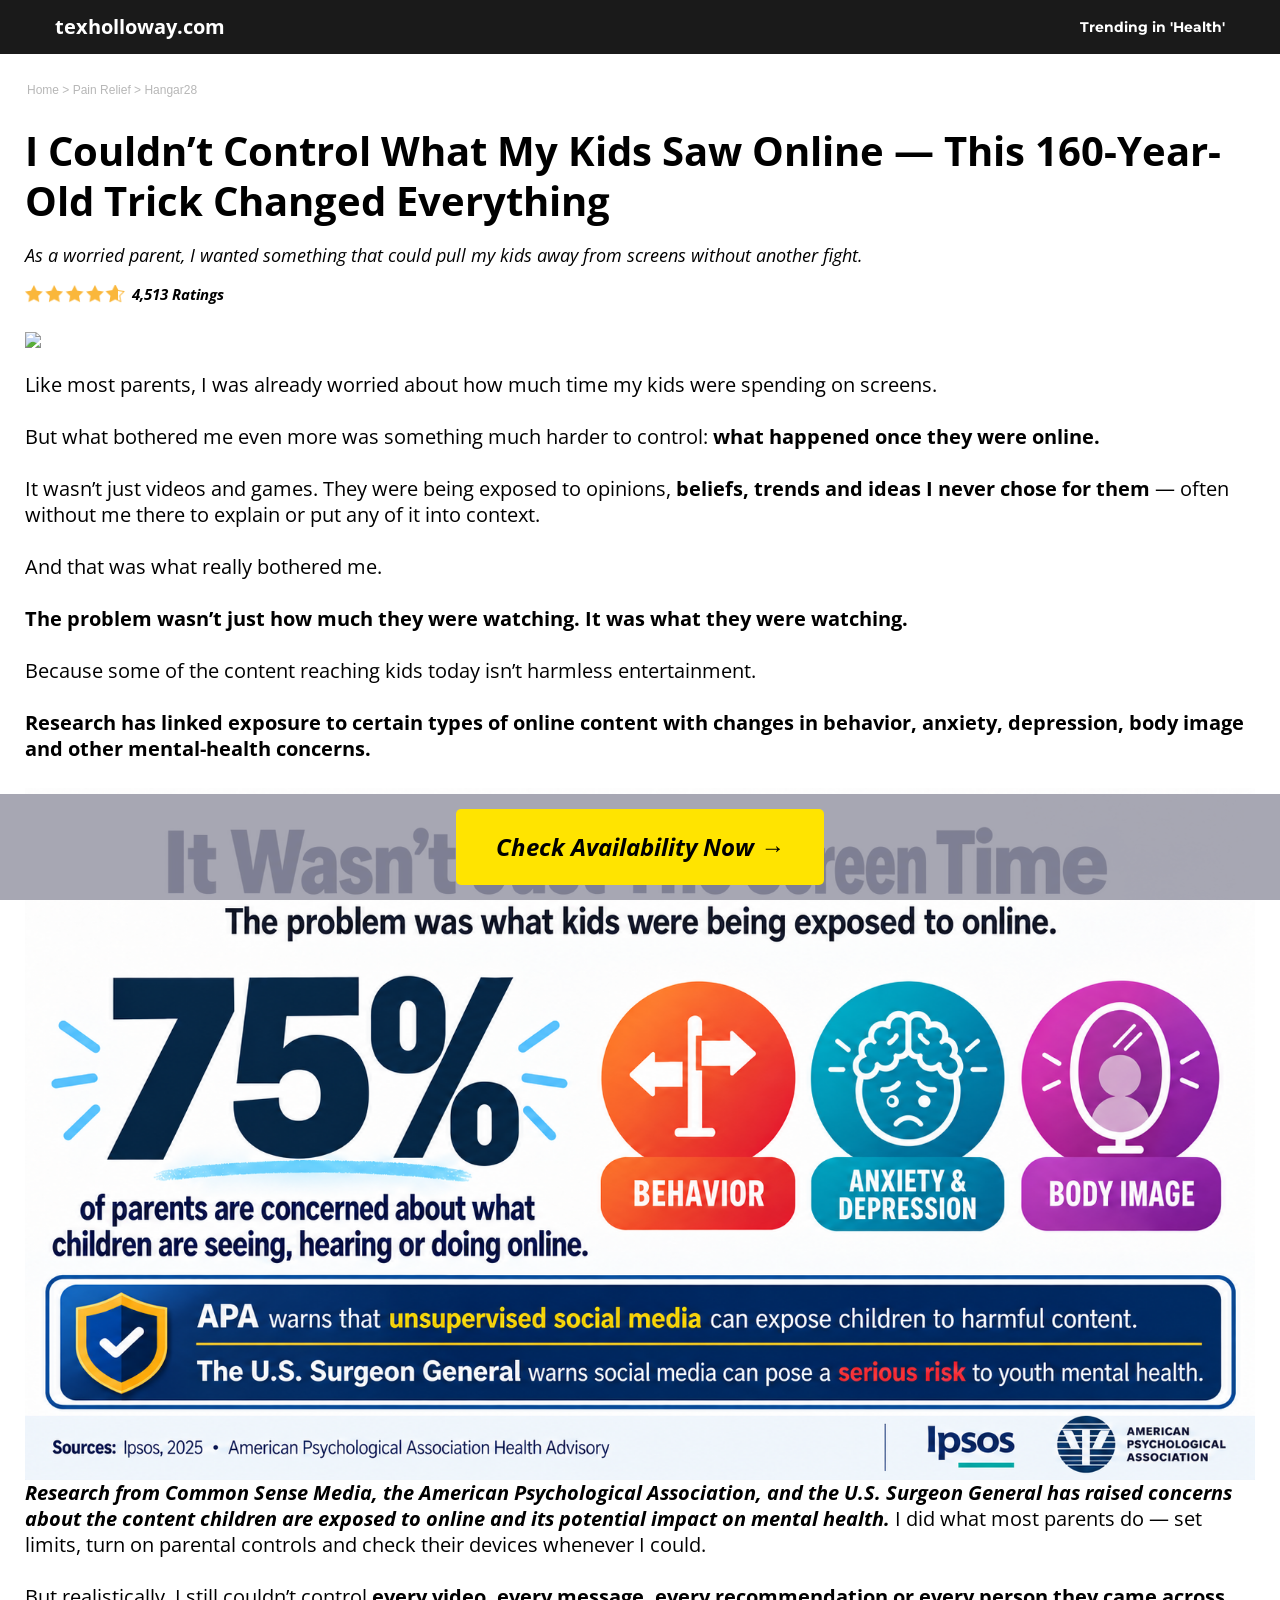
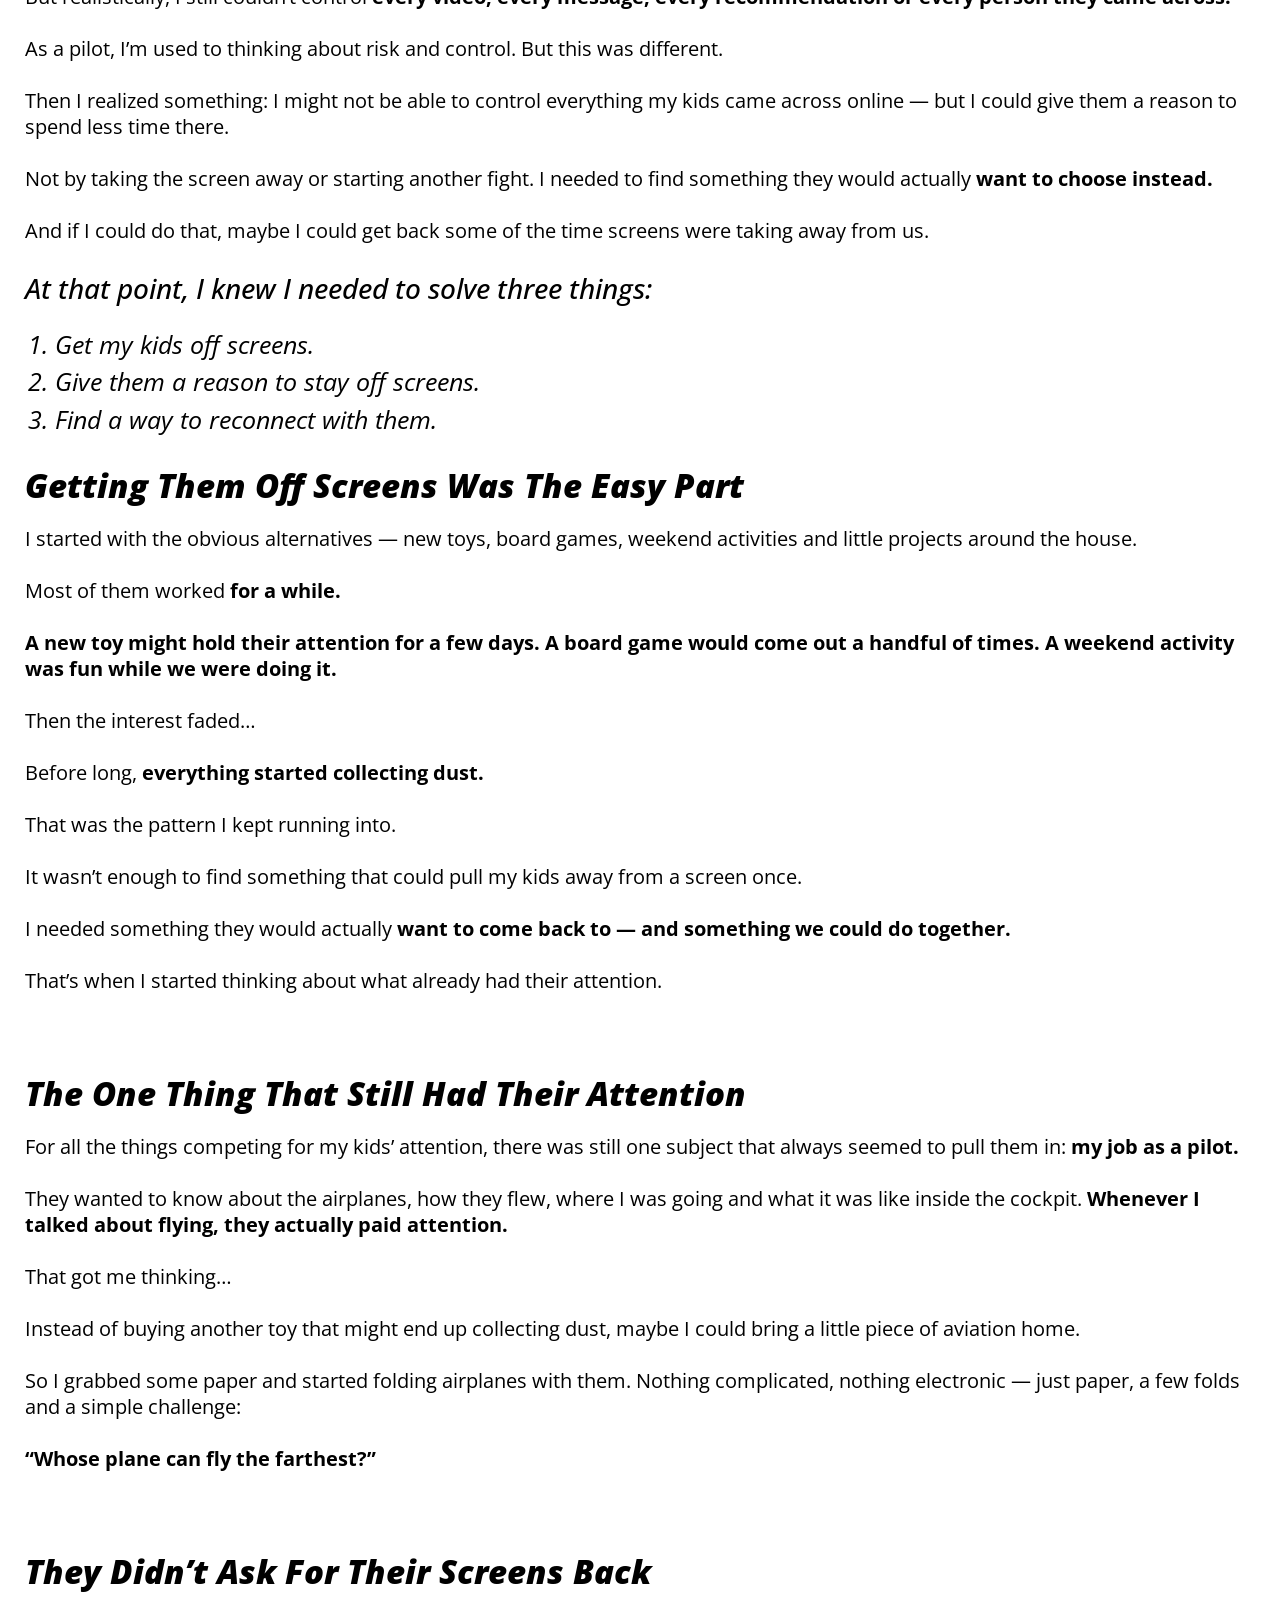
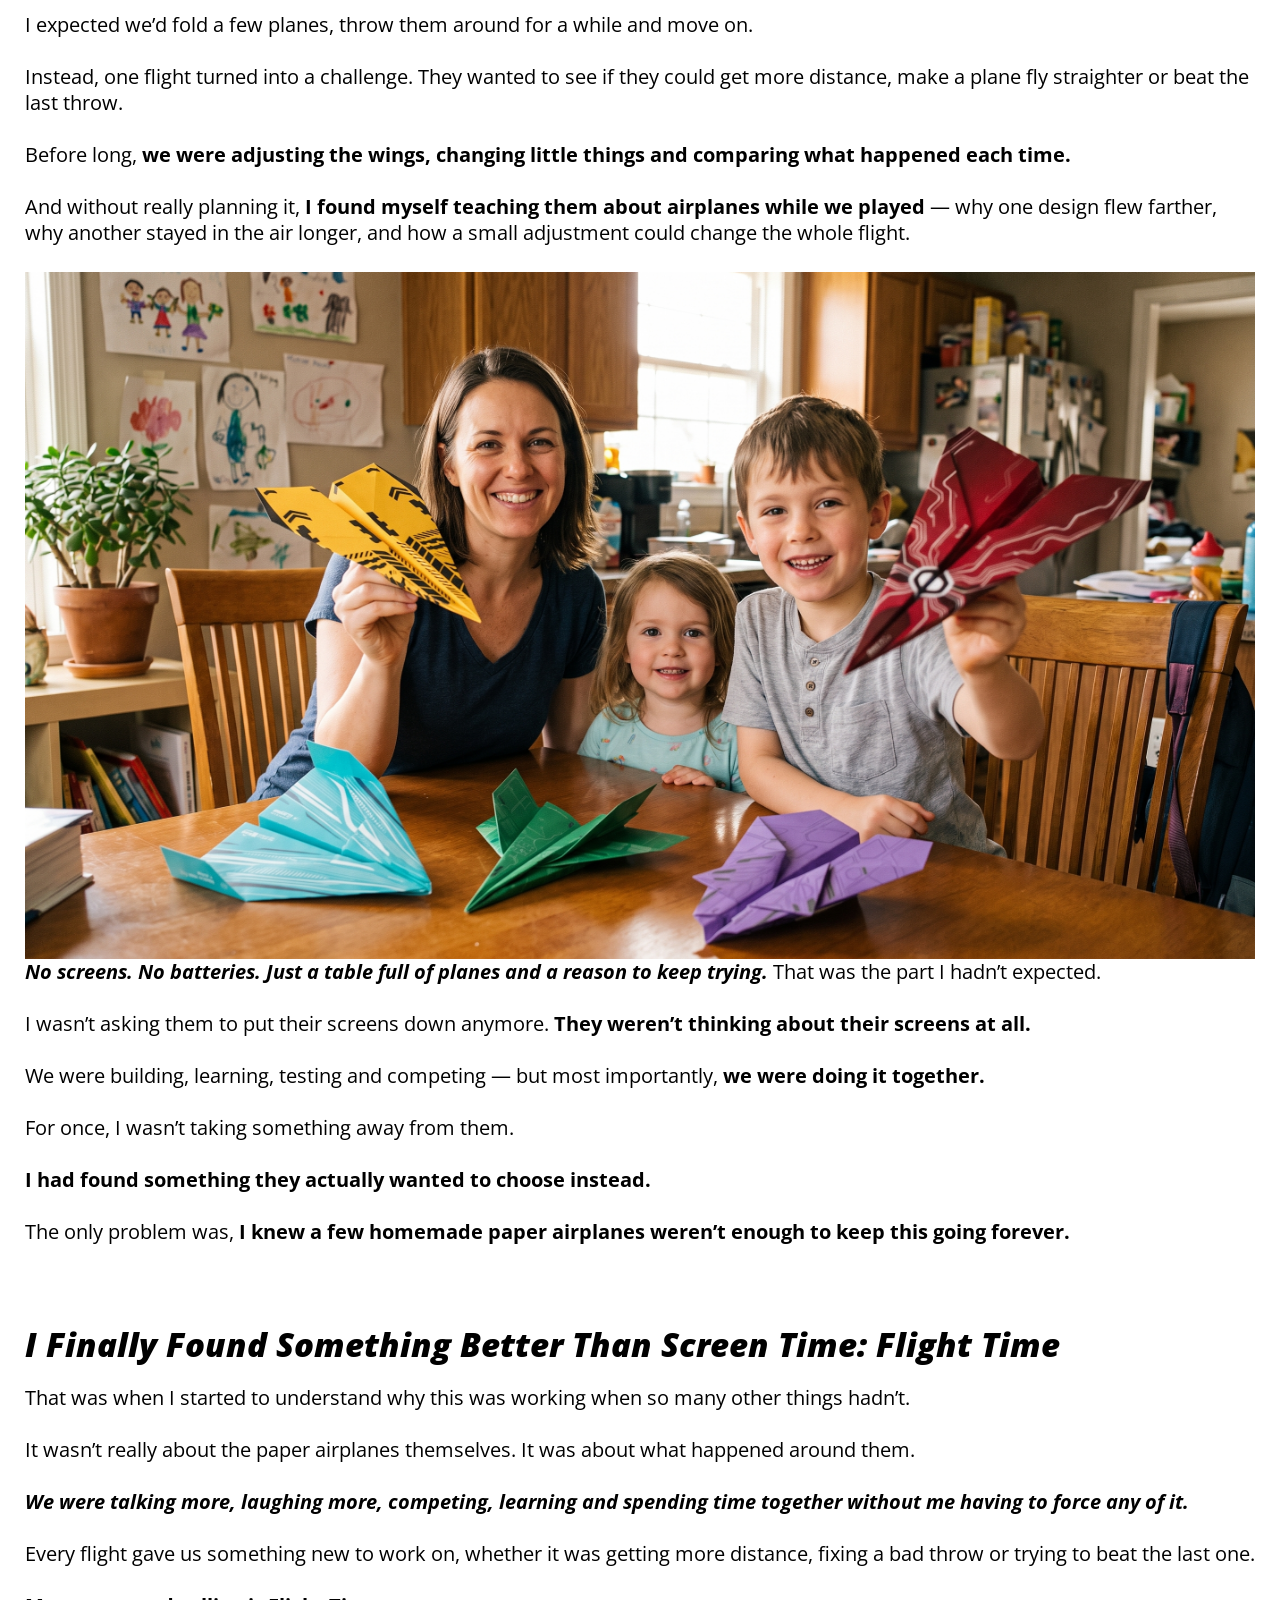
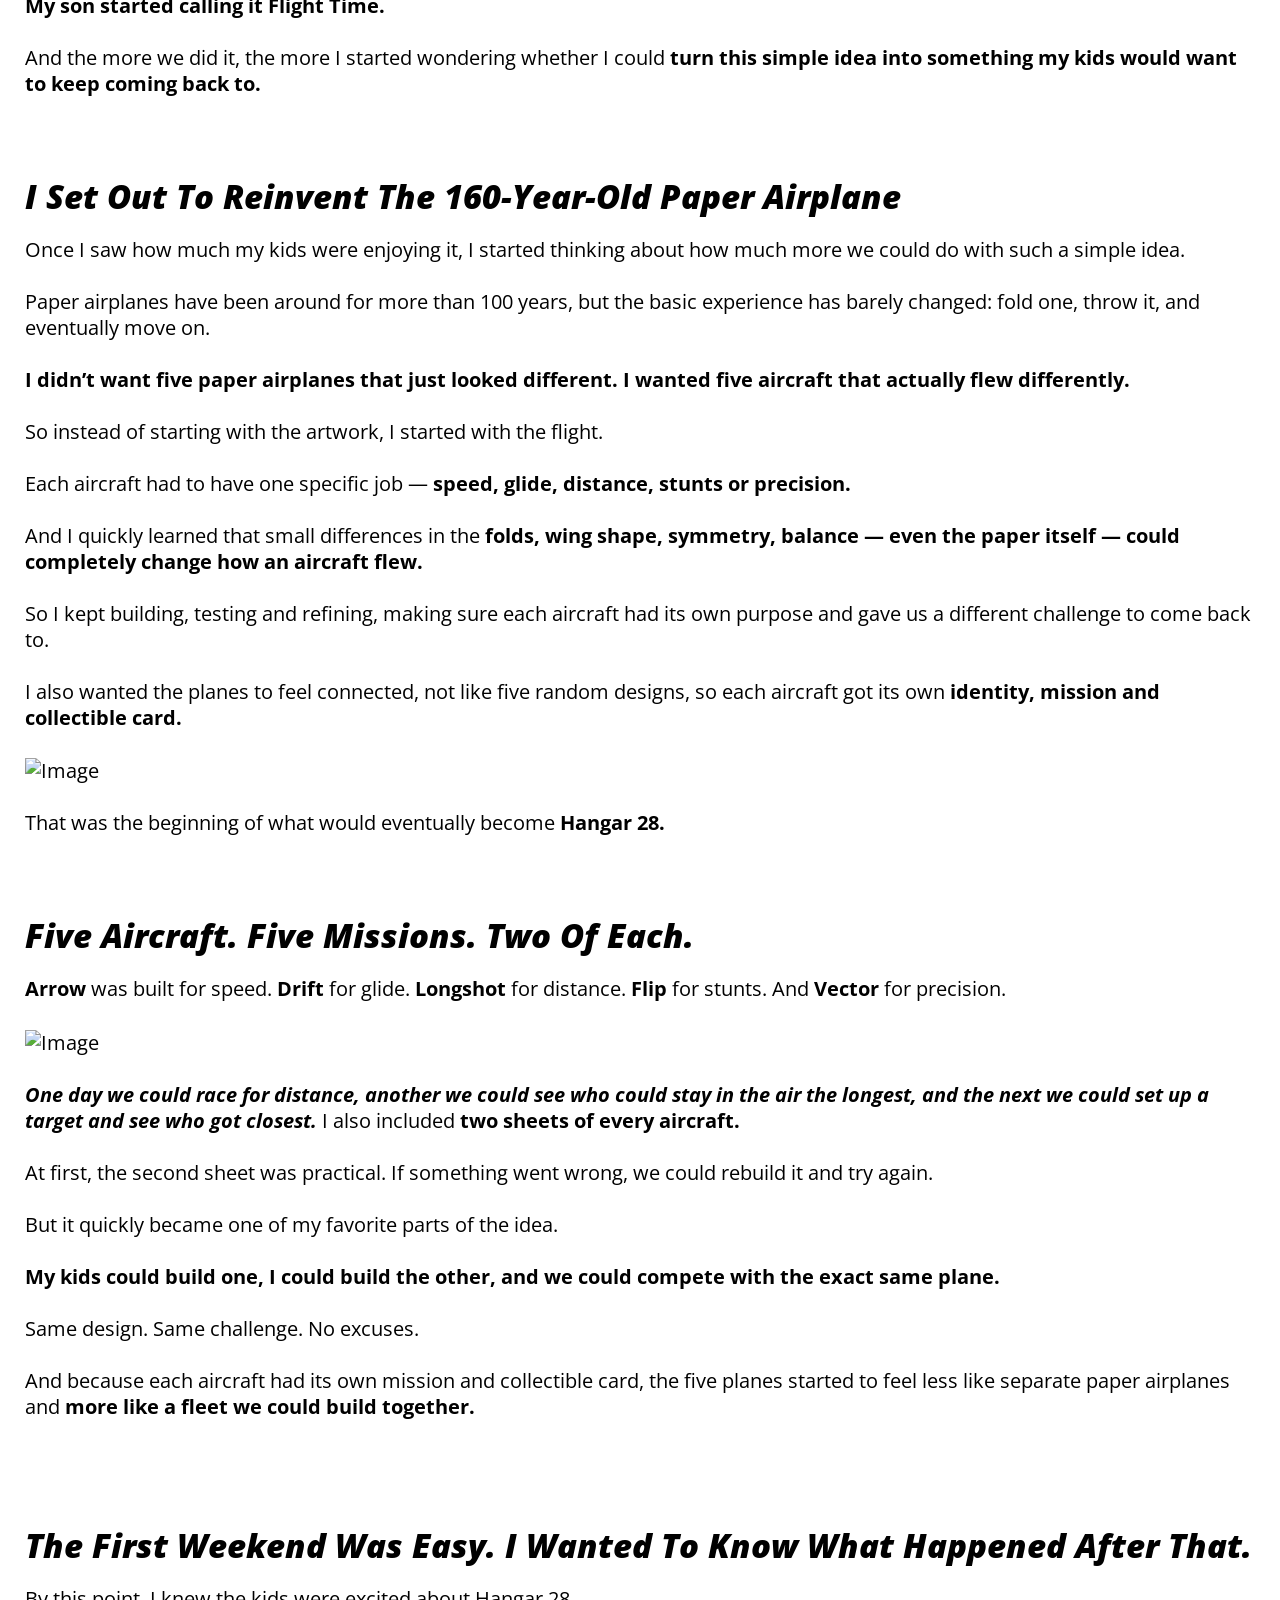
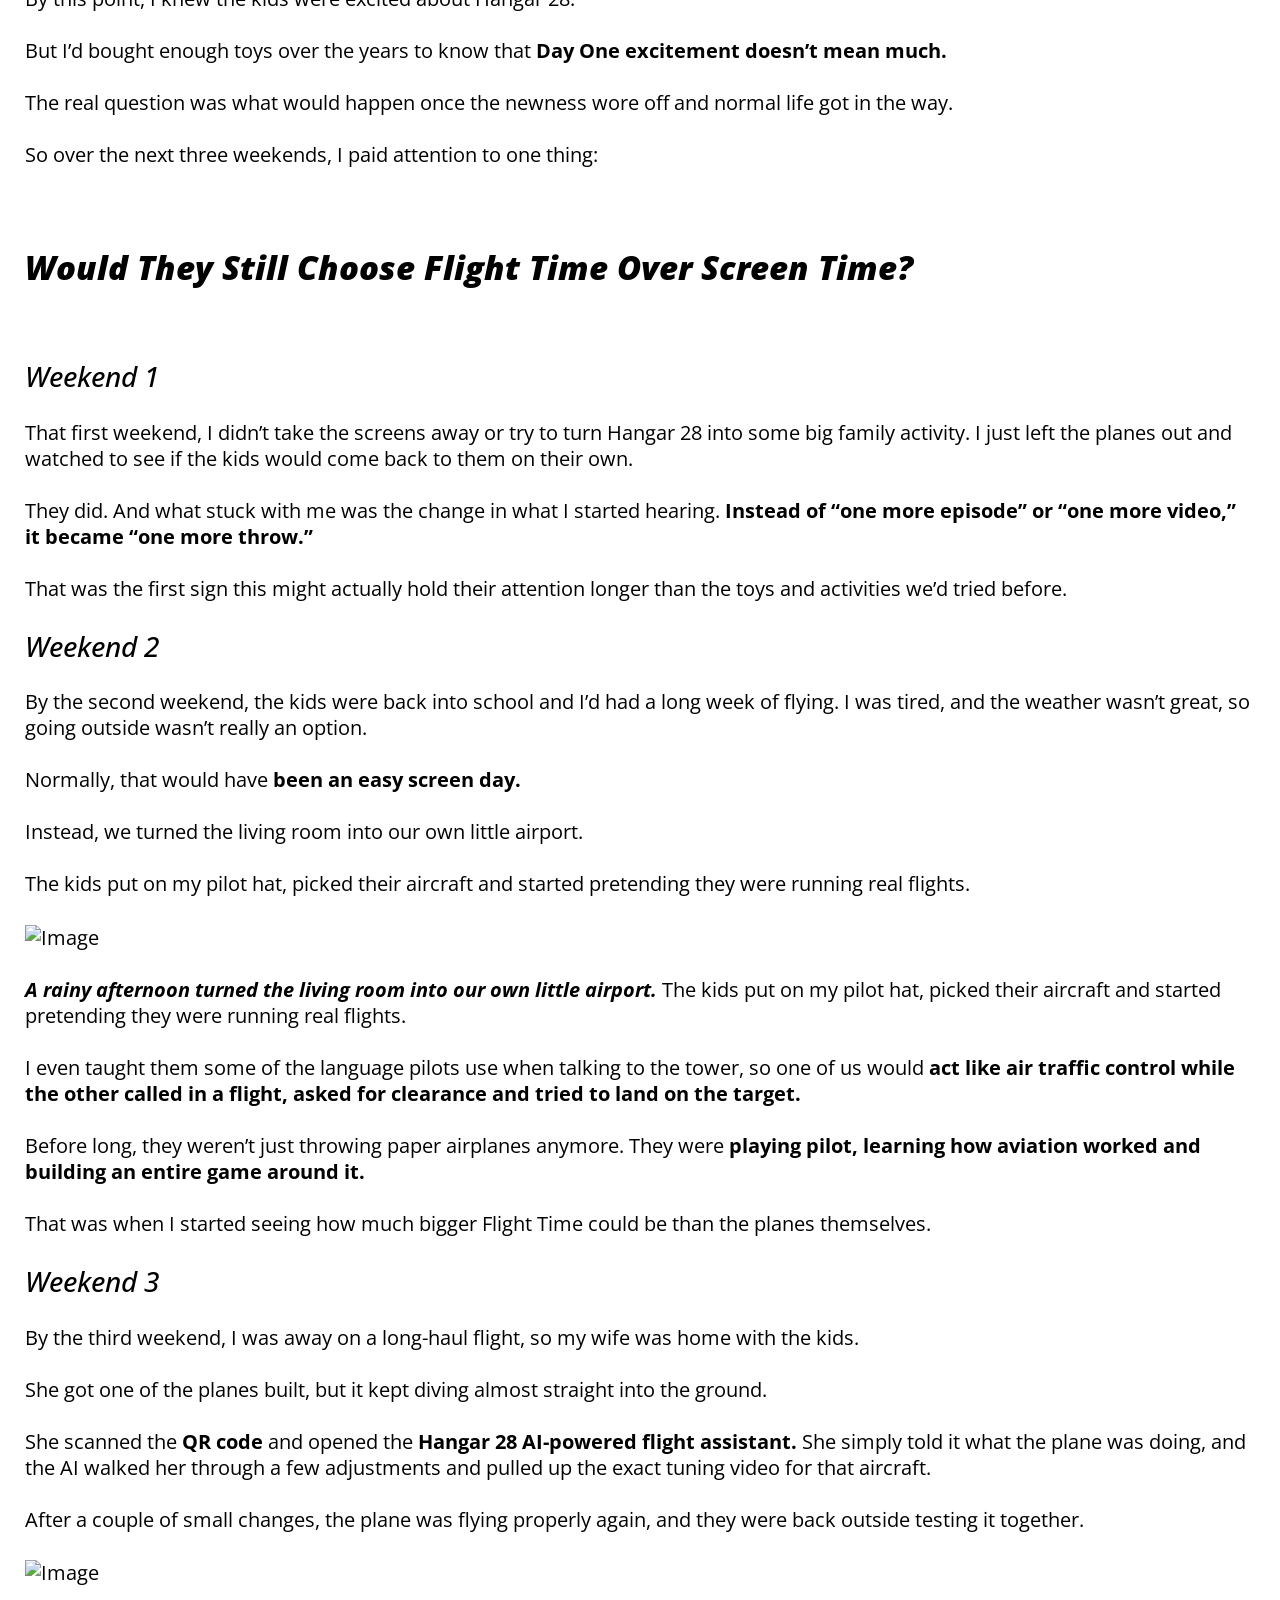
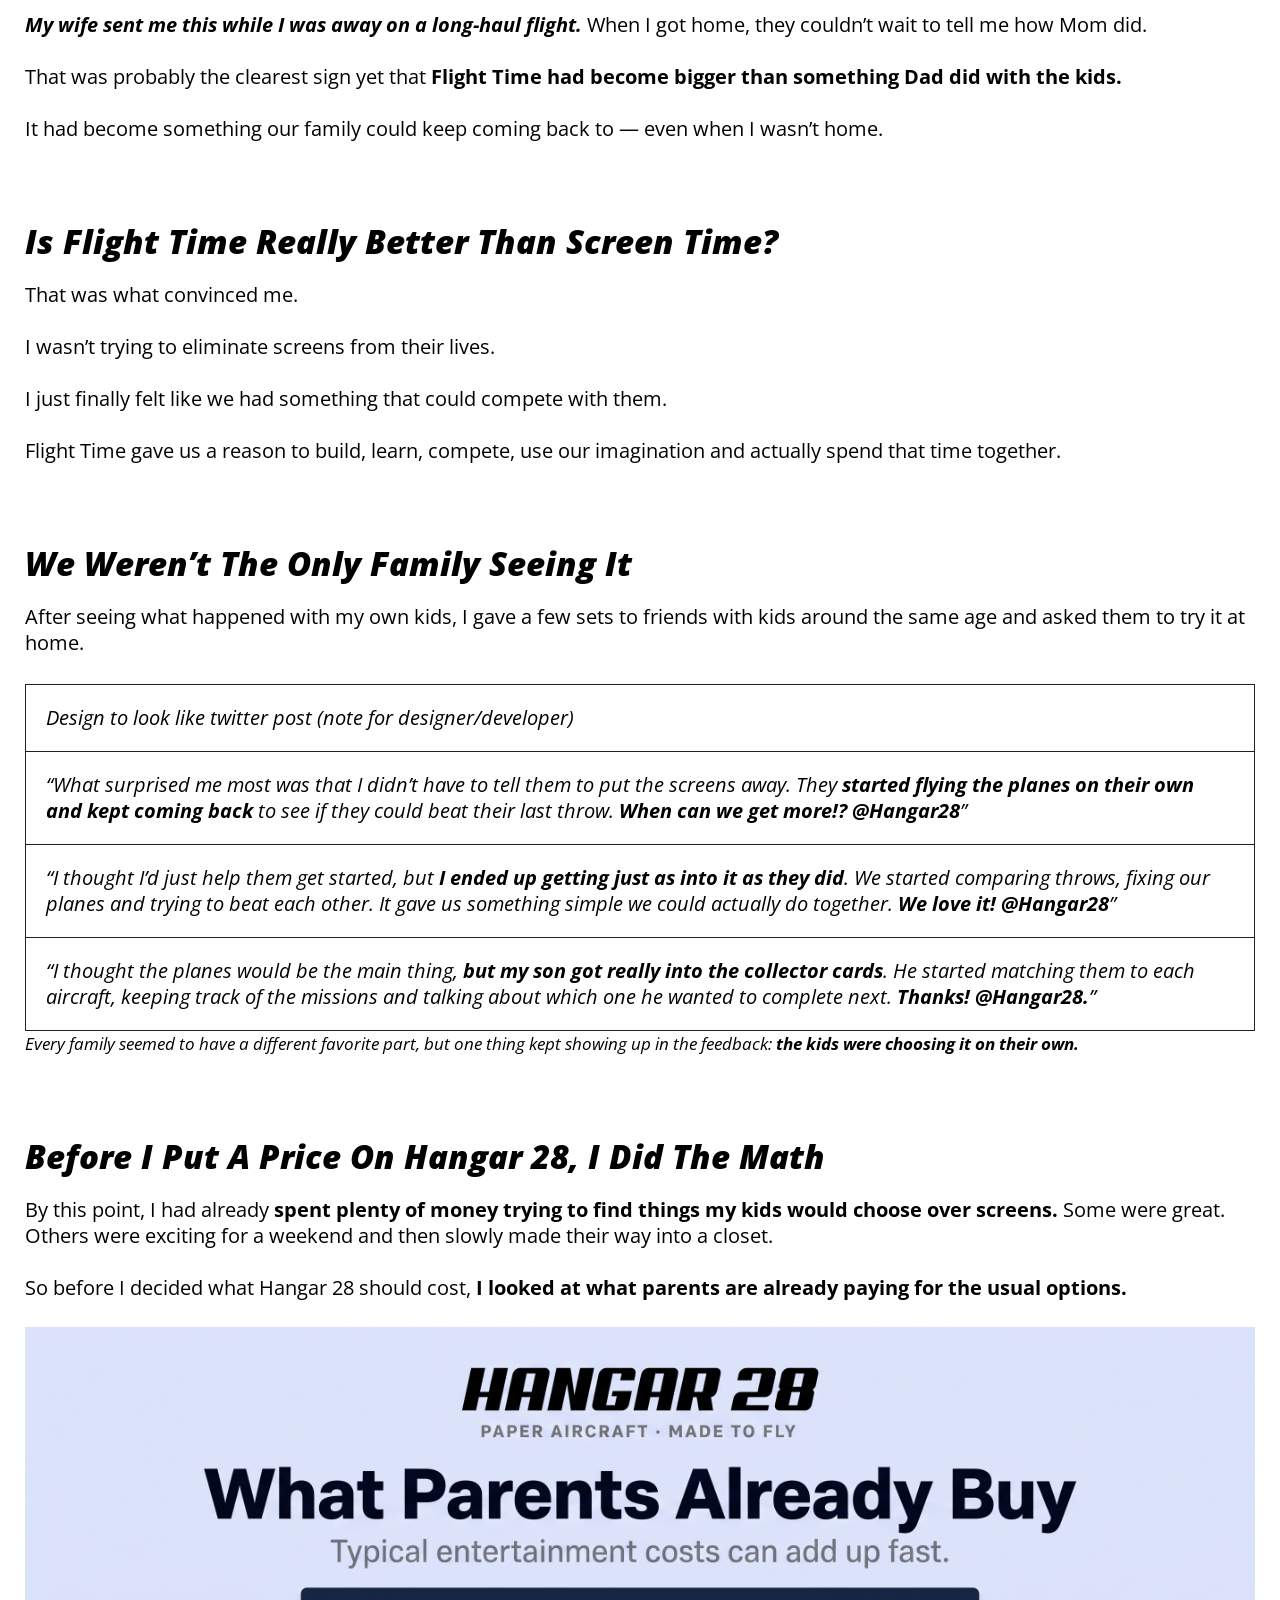
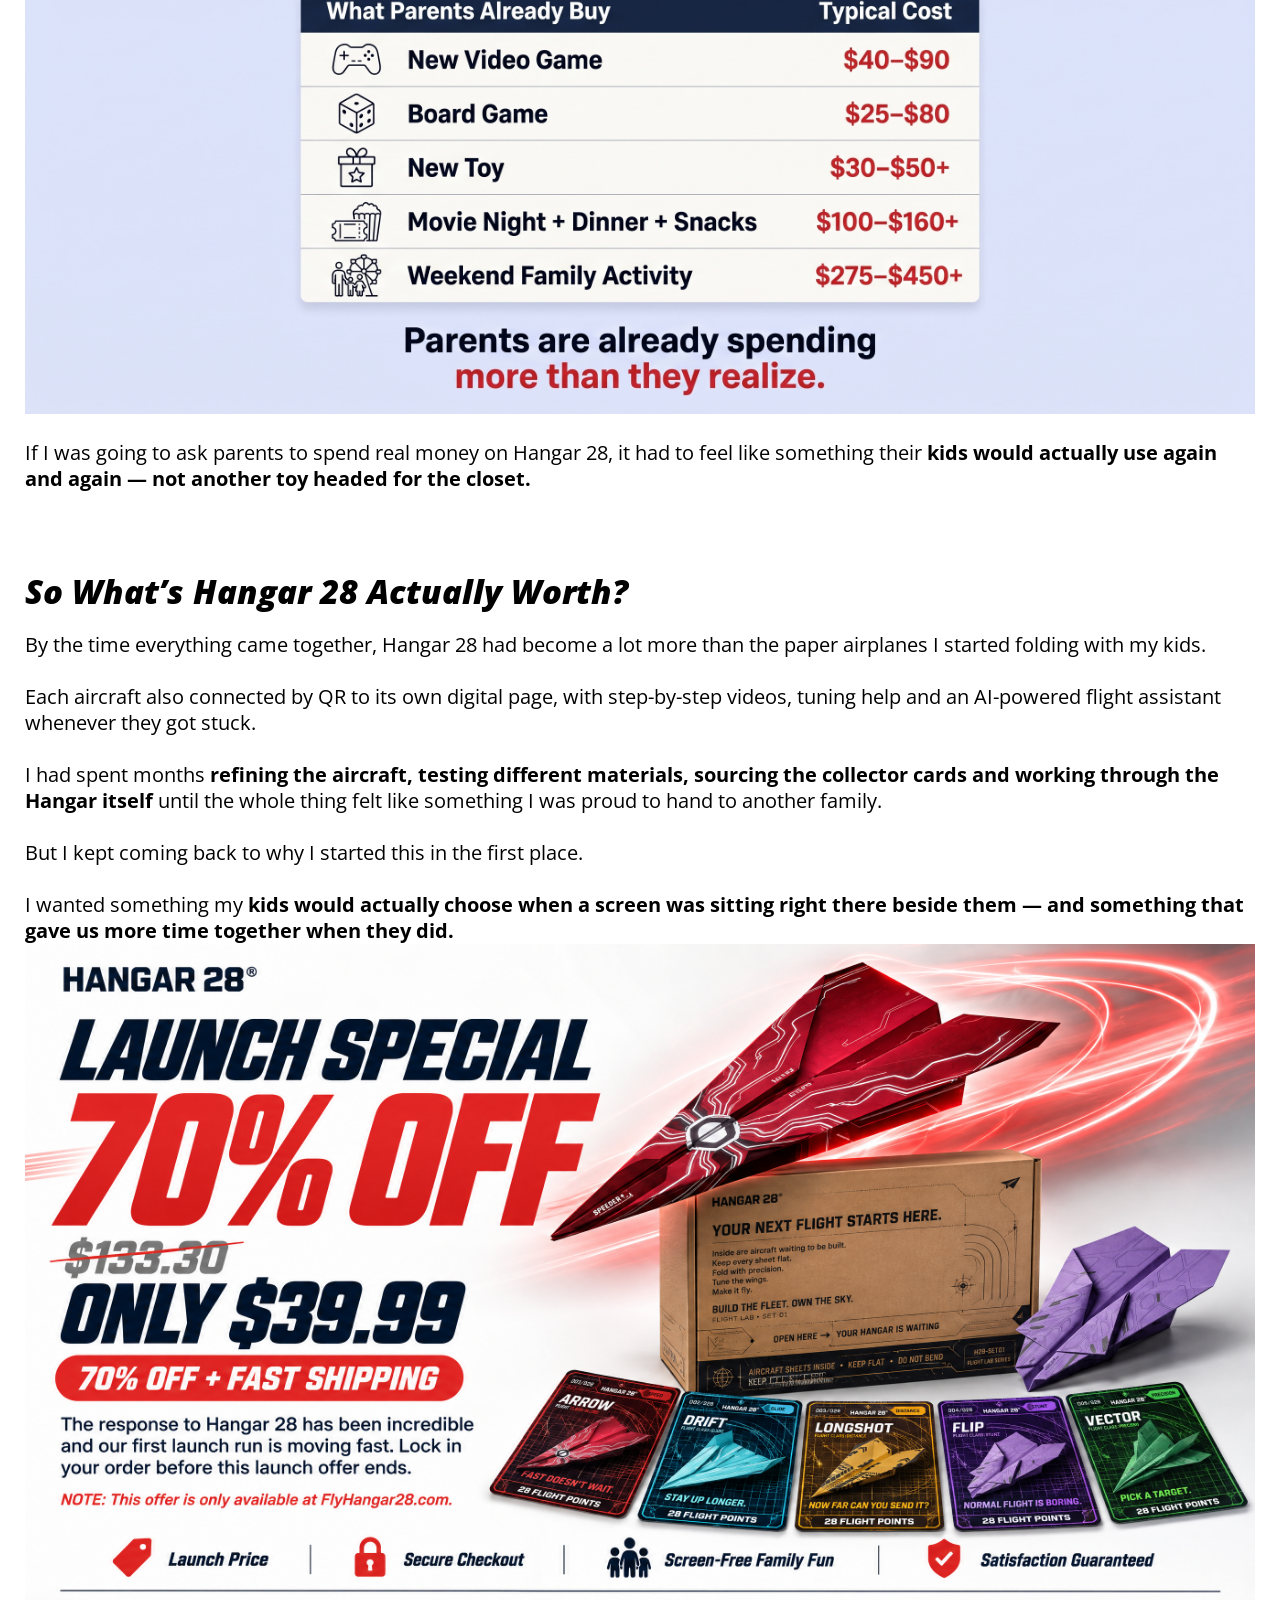
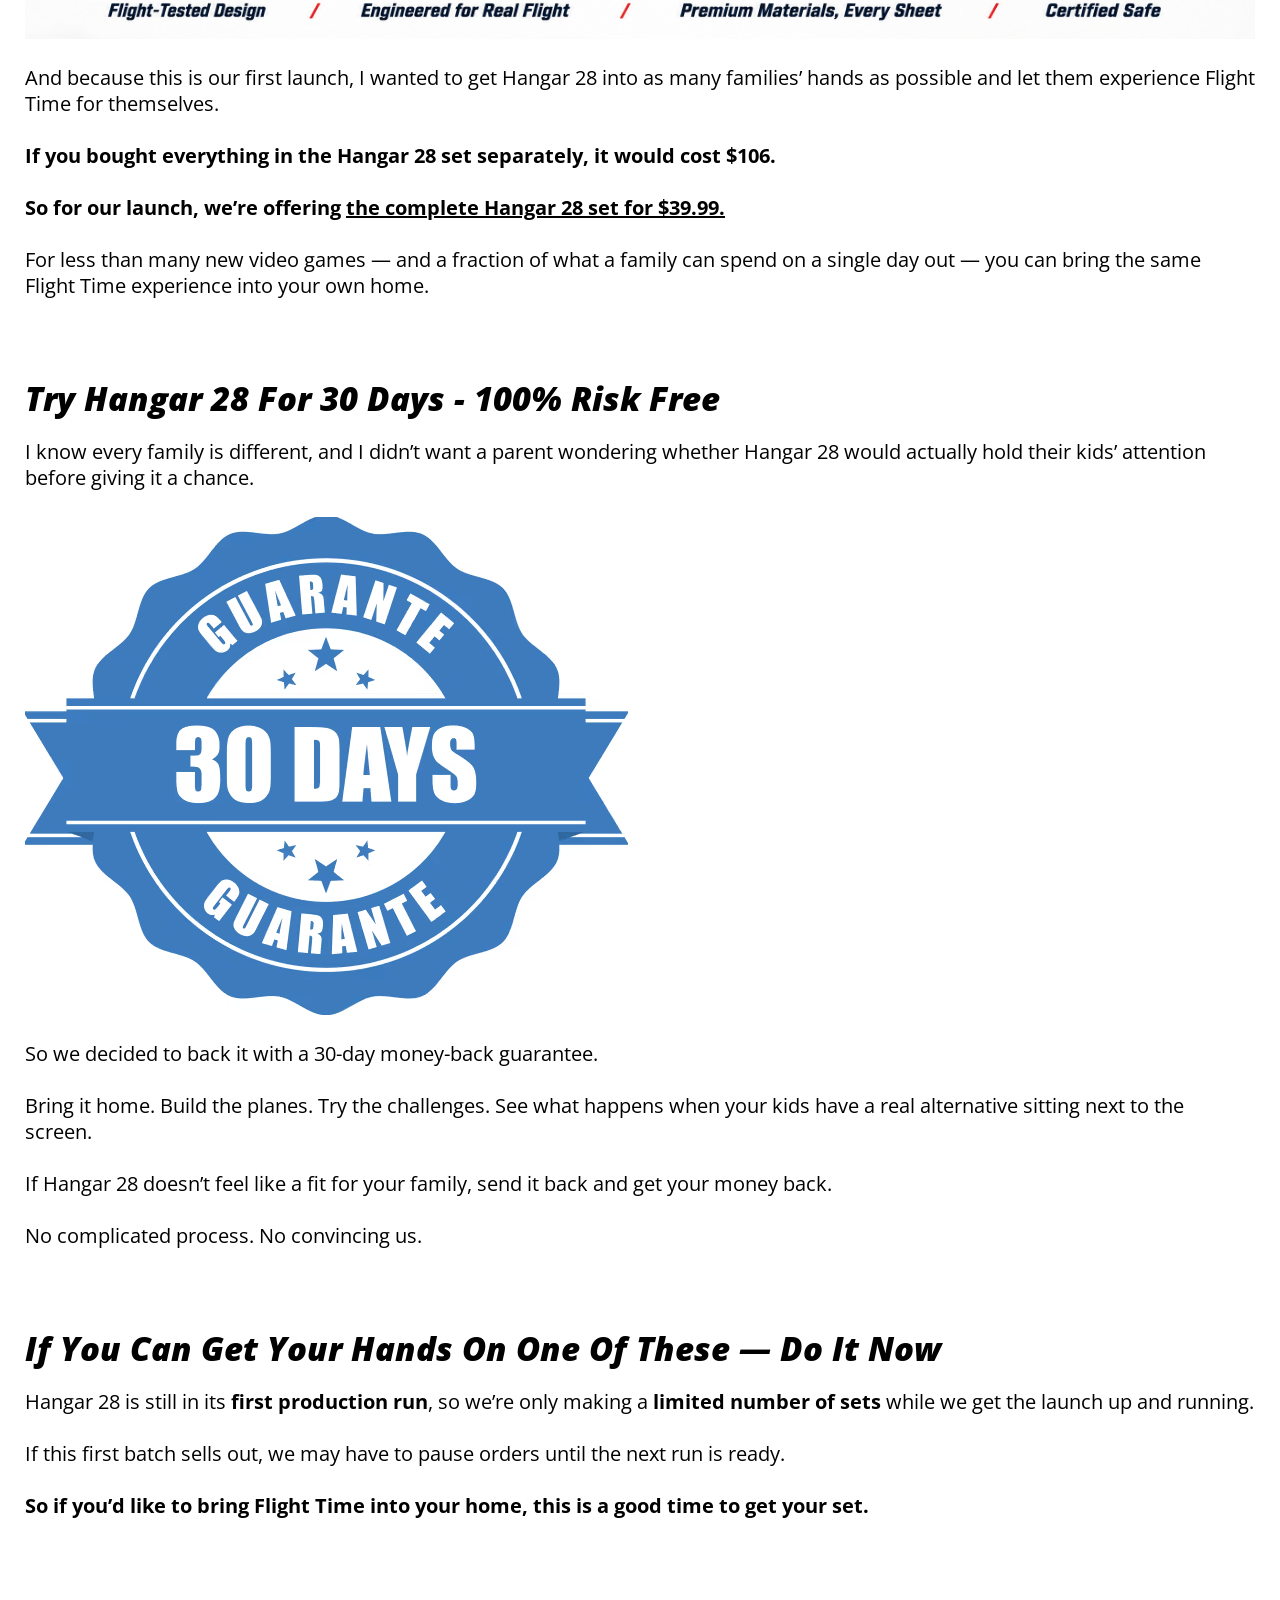
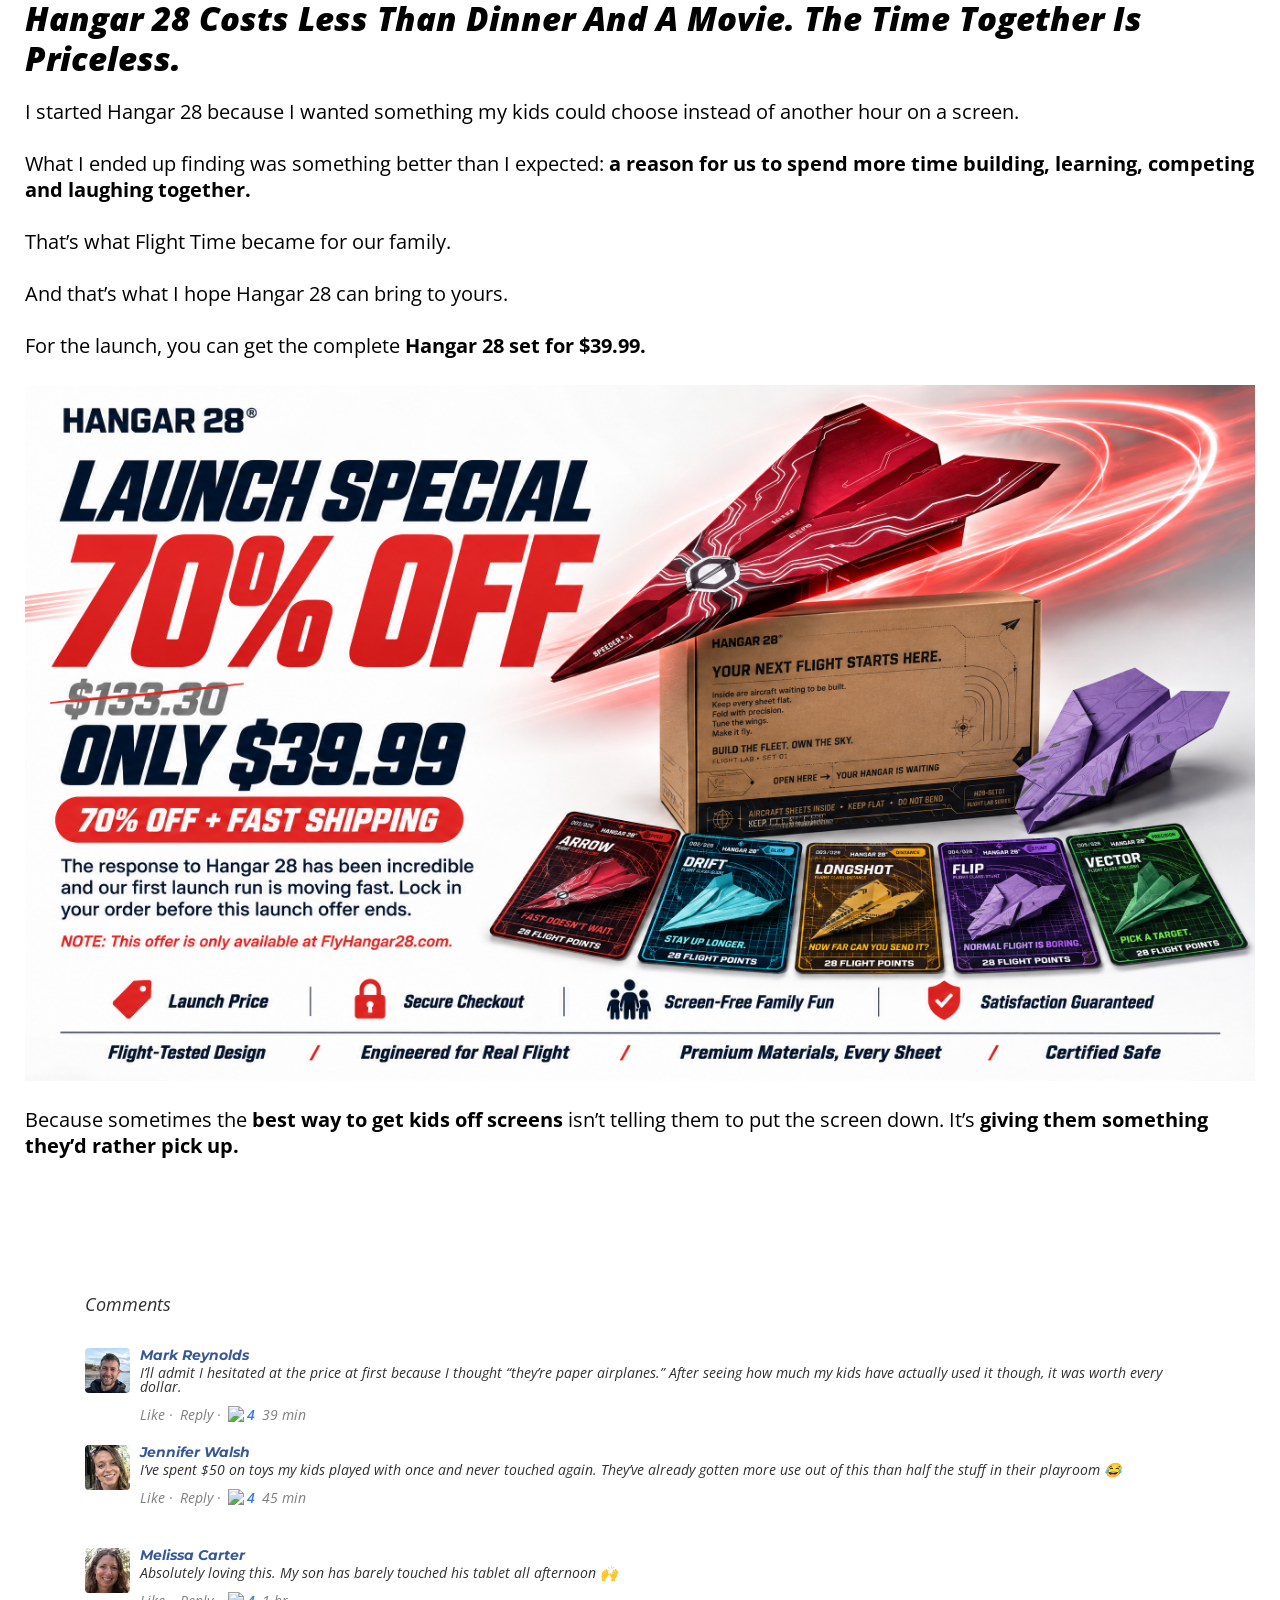
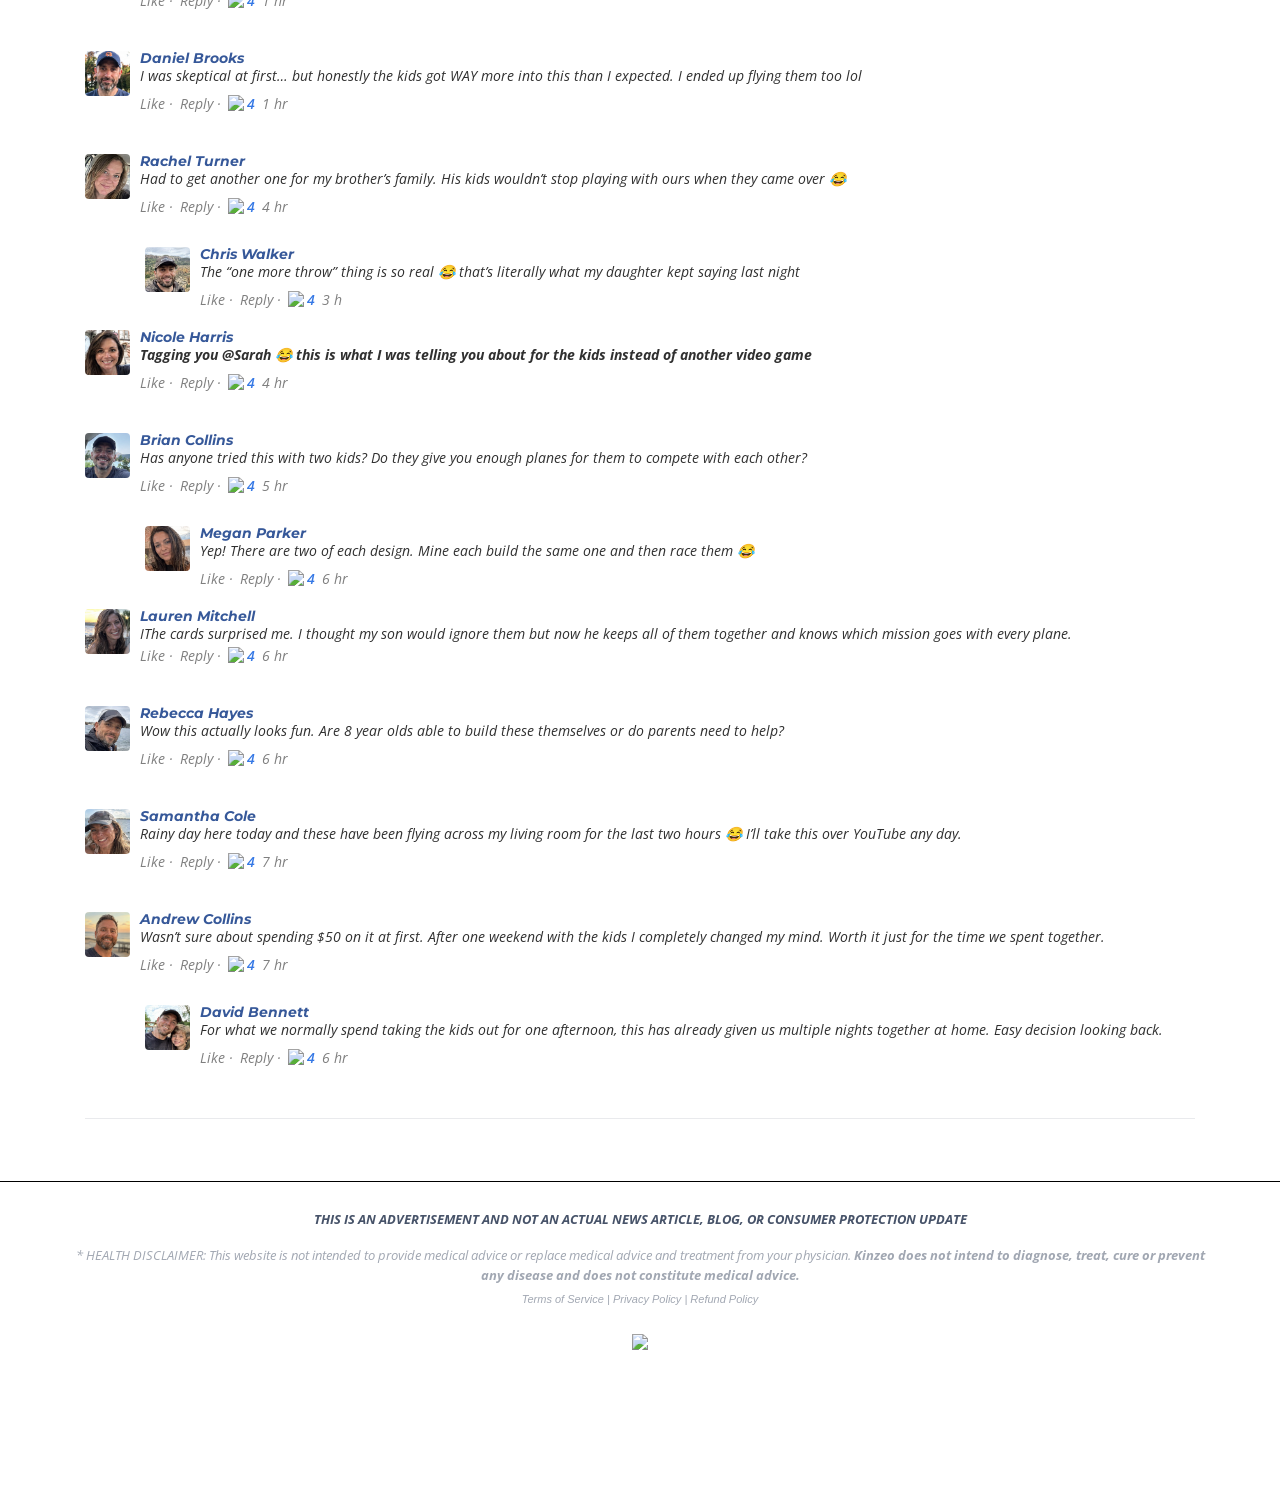
==== p/2/index.html @ 7f9b0920 "Updated the page" ====
<!doctype html>
<html lang="en">
  <head>
    <!-- FF Pro Universal Tag -->
    <script>!function(f,l,u,x,j,s,a,b){window.flux||(j="undefined"!=typeof fluxOptions?fluxOptions:{},s="undefined"!=typeof fluxDefaults?fluxDefaults:{},(a=l.createElement("script")).src="https://"+u+"/integration/lumetricv2.min.js?v="+x,a.type="text/javascript",a.async="true",queue=[],window.flux={track:function(){queue.push(arguments)}},a.onload=a.onreadystatechange=function(){var rs=this.readyState;if(!rs||"complete"==rs||"loaded"==rs)try{for(window.flux=new Lumetric(u,x,j,s);0!=queue.length;){var args=queue.pop();window.flux.track.apply(null,args)}}catch(e){}},(b=document.getElementsByTagName("script")[0]).parentNode.insertBefore(a,b))}(window,document,"","3.3.0");</script>

    <!-- FF Pro View Event -->
    <script>
    flux.track("view")
    </script>

    <meta charset="UTF-8" />
    <meta name="viewport" content="width=device-width, initial-scale=1.0" />
    <title>I Couldn’t Control What My Kids Saw Online — This 160-Year-Old Trick Changed Everything</title>
    <link href="https://fonts.googleapis.com/css?family=Open+Sans:100,200,300,400,500,600,700,800,900|Open+Sans:100,200,300,400,500,600,700,800,900&amp;display=swap" rel="preload" />
    <link href="https://fonts.googleapis.com/css?family=Montserrat:100,200,300,400,500,600,700,800,900&amp;display=swap" rel="preload" />
    <link rel="stylesheet" href="css/bootstrap.min.css" />
    <link rel="stylesheet" href="css/all.min.css" />
    <link rel="stylesheet" href="css/animate.min.css" />
    <link rel="stylesheet" href="css/style.css" />
  </head>
  <body class="fk-web" cz-shortcut-listen="true">
    <header id="i0hcb" class="header_area">
      <div id="i9o2d" class="scraped-container">
        <div id="i5l0w" class="header_inner">
          <div class="logo">
            texholloway.com
          </div>
          <div class="lan">
            <div class="lan_img"></div>
            <div class="lan_t">
              <p id="it7zl">
                Trending in 'Health'
              </p>
            </div>
          </div>
        </div>
      </div>
    </header>
    <section id="iuf4v" class="main_cnt_wrapper">
      <div id="ix83s" class="scraped-container">
        <div id="i8ksk" class="top_bar de-none">
          <div
            data-text="text"
            id="ibvkzg"
            class="mobile-none"
          >
            Home &gt; Pain Relief &gt; Hangar28
          </div>
        </div>
        <div id="ikvzk" class="main_cnt_inner">
          <div id="ia61o" class="main_cnt_left">
            <div id="i4c2h" class="mcl_title">
              <h2 id="iqxge">
                <b id="iywwi">
                    I Couldn’t Control What My Kids Saw Online — This 160-Year-Old Trick Changed Everything
                </b>
              </h2>
              <h2 id="ic539f2">
                <b data-text="text" id="if6073u"><i id="ccdynamiclabel376">
                    As a worried parent, I wanted something that could pull my kids away from screens without another fight.
                </b>
                    
              </h2>
              <div id="izsq23" class="img-box-gap">
                <img
                  target="_self"
                  src="images/rating.png"
                  align="center"
                  id="fkt-image-944-e83-ba1"
                  class="fk-image-defaults fk-disable-lazy disable-fk-lazy"
                />
                <div id="ip9m0g">
                  4,513 Ratings
                </div>
              </div>
              <div id="i1lri">
                <img src="images/Headline Photo.png">
              </div>
              <div>

              
              <p>
                Like most parents, I was already worried about how much time my kids were spending on screens. <br><br>
                But what bothered me even more was something much harder to control: <strong>what happened once they were online.</strong> <br><br>
                It wasn’t just videos and games. They were being exposed to opinions, <strong>beliefs, trends and ideas I never chose for them</strong> — often without me there to explain or put any of it into context.<br><br>
                And that was what really bothered me.<br><br>
                <strong>The problem wasn’t just how much they were watching. It was what they were watching.</strong><br><br>
                Because some of the content reaching kids today isn’t harmless entertainment.<br><br>
                <strong>Research has linked exposure to certain types of online content with changes in behavior, anxiety, depression, body image and other mental-health concerns.</strong>
                <br><br>
                <img src="images/Final_Graphic.png" alt="Image">
                <strong><em>Research from Common Sense Media, the American Psychological Association, and the U.S. Surgeon General has raised concerns about the content children are exposed to online and its potential impact on mental health.</em></strong>
                I did what most parents do — set limits, turn on parental controls and check their devices whenever I could. <br><br>
                But realistically, I still couldn’t control <strong>every video, every message, every recommendation or every person they came across. </strong> <br><br>
                As a pilot, I’m used to thinking about risk and control. But this was different.<br><br>
                Then I realized something: I might not be able to control everything my kids came across online — but I could give them a reason to spend less time there.<br><br>
                Not by taking the screen away or starting another fight. I needed to find something they would actually <strong>want to choose instead.</strong> <br><br>
                And if I could do that, maybe I could get back some of the time screens were taking away from us.


                  <h3>At that point, I knew I needed to solve three things:</h3>
                  <ol style="margin: 20px 0 0 30px; font-size: 25px; line-height: 1.5;">
                    <li>Get my kids off screens.</li>
                    <li>Give them a reason to stay off screens.</li>
                    <li>Find a way to reconnect with them.</li>
                  </ol>
              </p>

              <h2 data-text="text" href="" id="ie2zq">Getting Them Off Screens Was The Easy Part</h2>
              <p>
                I started with the obvious alternatives — new toys, board games, weekend activities and little projects around the house. <br><br>
                Most of them worked <strong>for a while.</strong> <br><br>
                <strong>A new toy might hold their attention for a few days. A board game would come out a handful of times. A weekend activity was fun while we were doing it.</strong> <br><br>
                Then the interest faded… <br><br>
                Before long, <strong>everything started collecting dust.</strong> <br><br>
                That was the pattern I kept running into. <br><br>
                It wasn’t enough to find something that could pull my kids away from a screen once. <br><br>
                I needed something they would actually <strong>want to come back to — and something we could do together.</strong> <br><br>
                That’s when I started thinking about what already had their attention.
              </p>

              <h2 data-text="text" href="" id="ie2zq" style="margin-top: 80px; display: block;">The One Thing That Still Had Their Attention</h2>
              <p>
                For all the things competing for my kids’ attention, there was still one subject that always seemed to pull them in: <strong>my job as a pilot.</strong> <br><br>
                They wanted to know about the airplanes, how they flew, where I was going and what it was like inside the cockpit. <strong>Whenever I talked about flying, they actually paid attention.</strong> <br><br>
                That got me thinking… <br><br>
                Instead of buying another toy that might end up collecting dust, maybe I could bring a little piece of aviation home. <br><br>
                So I grabbed some paper and started folding airplanes with them. Nothing complicated, nothing electronic — just paper, a few folds and a simple challenge: <br><br>
                <strong>“Whose plane can fly the farthest?”</strong>
              </p>

              <h2 data-text="text" href="" id="ie2zq" style="margin-top: 80px;">They Didn’t Ask For Their Screens Back</h2>

              <p>
                I expected we’d fold a few planes, throw them around for a while and move on. <br><br>
                Instead, one flight turned into a challenge. They wanted to see if they could get more distance, make a plane fly straighter or beat the last throw. <br><br>
                Before long, <strong>we were adjusting the wings, changing little things and comparing what happened each time.</strong> <br><br>
                And without really planning it, <strong> I found myself teaching them about airplanes while we played </strong>— why one design flew farther, why another stayed in the air longer, and how a small adjustment could change the whole flight.<br><br>
                <img src="images/Image 2.png" alt="Image">
                <strong><em>No screens. No batteries. Just a table full of planes and a reason to keep trying.</em></strong>
                That was the part I hadn’t expected. <br><br>
                I wasn’t asking them to put their screens down anymore. <strong>They weren’t thinking about their screens at all.</strong> <br><br>
                We were building, learning, testing and competing — but most importantly, <strong>we were doing it together.</strong> <br><br>
                For once, I wasn’t taking something away from them. <br><br>
               <strong> I had found something they actually wanted to choose instead.</strong> <br><br>
                The only problem was, <strong>I knew a few homemade paper airplanes weren’t enough to keep this going forever.</strong>
              </p>


              <h2 data-text="text" href="" id="ie2zq" style="margin-top: 80px;">I Finally Found Something Better Than Screen Time: Flight Time</h2>

              <p>
                That was when I started to understand why this was working when so many other things hadn’t.  <br><br>
                It wasn’t really about the paper airplanes themselves. It was about what happened around them.  <br><br>
                <strong><em>We were talking more, laughing more, competing, learning and spending time together without me having to force any of it.</em></strong>  <br><br>
                Every flight gave us something new to work on, whether it was getting more distance, fixing a bad throw or trying to beat the last one.  <br><br>
                <strong>My son started calling it Flight Time.</strong>  <br><br>
                And the more we did it, the more I started wondering whether I could <strong>turn this simple idea into something my kids would want to keep coming back to.</strong>
              </p>

              <h2 data-text="text" href="" id="ie2zq" style="margin-top: 80px;">I Set Out To Reinvent The 160-Year-Old Paper Airplane</h2>

              <p>
                Once I saw how much my kids were enjoying it, I started thinking about how much more we could do with such a simple idea. <br><br>
                Paper airplanes have been around for more than 100 years, but the basic experience has barely changed: fold one, throw it, and eventually move on. <br><br>
                <strong>I didn’t want five paper airplanes that just looked different. I wanted five aircraft that actually flew differently.</strong> <br><br>
                So instead of starting with the artwork, I started with the flight. <br><br>
                Each aircraft had to have one specific job — <strong>speed, glide, distance, stunts or precision.</strong> <br><br>
                And I quickly learned that small differences in the <strong>folds, wing shape, symmetry, balance — even the paper itself — could completely change how an aircraft flew.</strong> <br><br>
                So I kept building, testing and refining, making sure each aircraft had its own purpose and gave us a different challenge to come back to. <br><br>
                I also wanted the planes to feel connected, not like five random designs, so each aircraft got its own <strong>identity, mission and collectible card.</strong> <br><br>
                <img src="images/Image 3.png" alt="Image"> <br><br>
                That was the beginning of what would eventually become <strong>Hangar 28.</strong>
              </p>

              <h2 data-text="text" href="" id="ie2zq" style="margin-top: 80px;">Five Aircraft. Five Missions. Two Of Each.</h2>

              <p>
                <strong>Arrow</strong> was built for speed. <strong>Drift</strong> for glide. <strong>Longshot</strong> for distance. <strong>Flip</strong> for stunts. And <strong>Vector</strong> for precision. <br><br>
                <img src="images/Headline Photo.png" alt="Image"> <br><br>
                <strong><em>One day we could race for distance, another we could see who could stay in the air the longest, and the next we could set up a target and see who got closest.</em></strong>
                I also included <strong>two sheets of every aircraft.</strong> <br><br>
                At first, the second sheet was practical. If something went wrong, we could rebuild it and try again.<br><br>
                But it quickly became one of my favorite parts of the idea.<br><br>
                <strong>My kids could build one, I could build the other, and we could compete with the exact same plane.</strong> <br><br>
                Same design. Same challenge. No excuses.<br><br>
                And because each aircraft had its own mission and collectible card, the five planes started to feel less like separate paper airplanes and <strong>more like a fleet we could build together.</strong> <br><br>
              </p>

              <h2 data-text="text" href="" id="ie2zq" style="margin-top: 80px;">The First Weekend Was Easy. I Wanted To Know What Happened After That.</h2>

              <p>
                By this point, I knew the kids were excited about Hangar 28. <br><br>
                But I’d bought enough toys over the years to know that <strong>Day One excitement doesn’t mean much.</strong> <br><br>
                The real question was what would happen once the newness wore off and normal life got in the way. <br><br>
                So over the next three weekends, I paid attention to one thing:
              </p>

              <h2 data-text="text" href="" id="ie2zq" style="margin-top: 80px;">Would They Still Choose Flight Time Over Screen Time?</h2>
              <br><br>
              <h3>Weekend 1</h3><br>

              <p>
                That first weekend, I didn’t take the screens away or try to turn Hangar 28 into some big family activity. I just left the planes out and watched to see if the kids would come back to them on their own. <br><br>
                They did. And what stuck with me was the change in what I started hearing. <strong>Instead of “one more episode” or “one more video,” it became “one more throw.”</strong> <br><br>
                That was the first sign this might actually hold their attention longer than the toys and activities we’d tried before.
              </p>

              <h3>Weekend 2</h3><br>

              <p>
                By the second weekend, the kids were back into school and I’d had a long week of flying. I was tired, and the weather wasn’t great, so going outside wasn’t really an option.  <br><br>
                Normally, that would have <strong>been an easy screen day.</strong>  <br><br>
                Instead, we turned the living room into our own little airport.  <br><br>
                The kids put on my pilot hat, picked their aircraft and started pretending they were running real flights.<br><br>
                <img src="images/Image 5.png" alt="Image"> <br><br>
                <strong><em>A rainy afternoon turned the living room into our own little airport.</em></strong>
                The kids put on my pilot hat, picked their aircraft and started pretending they were running real flights.  <br><br>
                I even taught them some of the language pilots use when talking to the tower, so one of us would <strong>act like air traffic control while the other called in a flight, asked for clearance and tried to land on the target. </strong> <br><br>
                Before long, they weren’t just throwing paper airplanes anymore. They were <strong>playing pilot, learning how aviation worked and building an entire game around it.</strong>  <br><br> 
                That was when I started seeing how much bigger Flight Time could be than the planes themselves.

              </p>

              <h3>Weekend 3</h3><br>

              <p>
                By the third weekend, I was away on a long-haul flight, so my wife was home with the kids.<br><br>
                She got one of the planes built, but it kept diving almost straight into the ground.<br><br>
                She scanned the <strong>QR code</strong> and opened the <strong>Hangar 28 AI-powered flight assistant.</strong> She simply told it what the plane was doing, and the AI walked her through a few adjustments and pulled up the exact tuning video for that aircraft.<br><br>
                After a couple of small changes, the plane was flying properly again, and they were back outside testing it together. <br><br>
                <img src="images/Image 6.png" alt="Image"> <br><br>
                 <strong><em>My wife sent me this while I was away on a long-haul flight.</em></strong>
                 When I got home, they couldn’t wait to tell me how Mom did.<br><br>
                That was probably the clearest sign yet that <strong>Flight Time had become bigger than something Dad did with the kids.</strong> <br><br>
                It had become something our family could keep coming back to — even when I wasn’t home.
              </p>

              <h2 data-text="text" href="" id="ie2zq" style="margin-top: 80px;">Is Flight Time Really Better Than Screen Time?</h2>

              <p>
                That was what convinced me. <br><br>
                I wasn’t trying to eliminate screens from their lives. <br><br>
                I just finally felt like we had something that could compete with them. <br><br>
                Flight Time gave us a reason to build, learn, compete, use our imagination and actually spend that time together.
              </p>

              <h2 data-text="text" href="" id="ie2zq" style="margin-top: 80px;">We Weren’t The Only Family Seeing It</h2>

              <p>
                After seeing what happened with my own kids, I gave a few sets to friends with kids around the same age and asked them to try it at home.<br>
                <ul class="list-new">
                  <li>Design to look like twitter post (note for designer/developer)</li>
                  <li>“What surprised me most was that I didn’t have to tell them to put the screens away. They <strong>started flying the planes on their own and kept coming back</strong> to see if they could beat their last throw. <strong>When can we get more!? @Hangar28</strong>”</li>
                  <li>“I thought I’d just help them get started, but <strong>I ended up getting just as into it as they did</strong>. We started comparing throws, fixing our planes and trying to beat each other. It gave us something simple we could actually do together. <strong>We love it! @Hangar28</strong>”</li>
                  <li>“I thought the planes would be the main thing, <strong>but my son got really into the collector cards</strong>. He started matching them to each aircraft, keeping track of the missions and talking about which one he wanted to complete next. <strong>Thanks! @Hangar28.</strong>”</li>
                </ul>
                Every family seemed to have a different favorite part, but one thing kept showing up in the feedback: <strong>the kids were choosing it on their own.</strong>
              </p>

              <h2 data-text="text" href="" id="ie2zq" style="margin-top: 80px;">Before I Put A Price On Hangar 28, I Did The Math</h2>

              <p>
                By this point, I had already <strong>spent plenty of money trying to find things my kids would choose over screens.</strong> Some were great. Others were exciting for a weekend and then slowly made their way into a closet. <br><br>
                So before I decided what Hangar 28 should cost, <strong>I looked at what parents are already paying for the usual options.</strong><br><br>
                 <img src="images/Image 7.png" alt="Image"> <br><br>
                 If I was going to ask parents to spend real money on Hangar 28, it had to feel like something their <strong>kids would actually use again and again — not another toy headed for the closet.</strong>
              </p>

              <h2 data-text="text" href="" id="ie2zq" style="margin-top: 80px;">So What’s Hangar 28 Actually Worth?</h2>

              <p>
                By the time everything came together, Hangar 28 had become a lot more than the paper airplanes I started folding with my kids.<br><br>
                Each aircraft also connected by QR to its own digital page, with step-by-step videos, tuning help and an AI-powered flight assistant whenever they got stuck.<br><br>
                I had spent months <strong>refining the aircraft, testing different materials, sourcing the collector cards and working through the Hangar itself </strong>until the whole thing felt like something I was proud to hand to another family.<br><br>
                But I kept coming back to why I started this in the first place.<br><br>
                I wanted something my <strong>kids would actually choose when a screen was sitting right there beside them — and something that gave us more time together when they did.</strong>
                 <img src="images/70_ off.png" alt="Image"> <br><br>
                And because this is our first launch, I wanted to get Hangar 28 into as many families’ hands as possible and let them experience Flight Time for themselves.<br><br>
                <strong>If you bought everything in the Hangar 28 set separately, it would cost $106.</strong>  <br><br>
                <strong>So for our launch, we’re offering <u>the complete Hangar 28 set for $39.99.</u></strong> <br><br>
                For less than many new video games — and a fraction of what a family can spend on a single day out — you can bring the same Flight Time experience into your own home.
              </p>

              <h2 data-text="text" href="" id="ie2zq" style="margin-top: 80px;">Try Hangar 28 For 30 Days - 100% Risk Free</h2>
              <p>
                I know every family is different, and I didn’t want a parent wondering whether Hangar 28 would actually hold their kids’ attention before giving it a chance.  <br><br>
                <img src="images/30-day-warranty.png" alt="30-Day Guarantee"> <br><br>
                So we decided to back it with a 30-day money-back guarantee.  <br><br>
                Bring it home. Build the planes. Try the challenges. See what happens when your kids have a real alternative sitting next to the screen.  <br><br>
                If Hangar 28 doesn’t feel like a fit for your family, send it back and get your money back.  <br><br>
                No complicated process. No convincing us.
              </p>

              <h2 data-text="text" href="" id="ie2zq" style="margin-top: 80px;">If You Can Get Your Hands On One Of These — Do It Now</h2>
              <p>
                Hangar 28 is still in its <strong>first production run</strong>, so we’re only making a <strong>limited number of sets</strong> while we get the launch up and running. <br><br>
                If this first batch sells out, we may have to pause orders until the next run is ready. <br><br>
                <strong>So if you’d like to bring Flight Time into your home, this is a good time to get your set.</strong>
              </p>

              <h2 data-text="text" href="" id="ie2zq" style="margin-top: 80px;">Hangar 28 Costs Less Than Dinner And A Movie. The Time Together Is Priceless.</h2>
              <p>
               I started Hangar 28 because I wanted something my kids could choose instead of another hour on a screen. <br><br>
              What I ended up finding was something better than I expected: <strong>a reason for us to spend more time building, learning, competing and laughing together.</strong> <br><br>
              That’s what Flight Time became for our family. <br><br>
              And that’s what I hope Hangar 28 can bring to yours. <br><br>
              For the launch, you can get the complete <strong>Hangar 28 set for $39.99.</strong> <br><br>
              <img src="images/70_ off.png" alt="30-Day Guarantee"> <br><br>
              Because sometimes the <strong>best way to get kids off screens</strong> isn’t telling them to put the screen down. It’s <strong>giving them something they’d rather pick up.</strong>

              </p>


                  
          </div>
        </div>
      </div>
    </section>

    <div
      data-label="Row"
      data-key="row"
      data-atomgroup="row"
      id="r-1662158704571"
      data-icon="gpicon-row"
      data-id="1662158704571"
      data-extraclass=""
      data-row-gap="0px"
     
      class="gf_row gf_row-fluid gf_row-no-padding gf_position-fixed gf_row-gap-0"
    >
      <div data-box="true" id="iqn6lc" align="center">
        <a
          id="fkt-link-89c-9a1-94e"
          href="#"
          target="_self"
          style="cursor: pointer"
          >Check Availability Now →<br
            data-text="text"
            draggable="true"
            data-highlightable="1"
           
            id="iyowwl"
        /></a>
      </div>
      <div
        id="c-1662158704570"
        data-id="1662158704570"
       
        class="gf_column gf_col-lg-12 gf_col-md-12 gf_col-sm-12 gf_col-xs-12"
      >
        <div
          data-text="text"
          data-label="Button"
          data-key="button"
          data-atomgroup="element"
          id="e-1662067269975"
          data-icon="gpicon-gpicon-button"
          data-ver="1.0"
          data-id="1662067269975"
         
          class="element-wrap"
        ></div>
      </div>
    </div>









    
    <section id="iicnvz">
      <div
        data-box="true"
       
        id="i9f299"
        class="comments-sec"
      >
        <section id="iusn3on" class="kommen-area">
          <div class="container">
            <div class="kommen-inner">
              <div class="kommen-top">
                <form action="">
                  <label for="">Comments</label>
                </form>
              </div>
              <div id="i014zp" class="kommen-m">
                <!-- 1 -->
                <div class="km-inner">
                  <div class="k-img">
                    <img
                      src="images/people/FB 1.png"
                      alt=""
                      id="fkt-image-d1c-ca4-a0e"
                      title=""
                      target="_self"
                      href=""
                      align="center"
                      width=""
                      height=""
                      onclick=""
                      data-src="images/people/FB 1.png"
                      loading="lazy"
                      class="re-fk-lazy"
                    />
                  </div>
                  <div class="k-right">
                    <h3 data-text="text" id="ino093">
                      Mark Reynolds
                    </h3>
                    <p data-text="text" id="infqxl">
                      I’ll admit I hesitated at the price at first because I thought “they’re paper airplanes.” After seeing how much my kids have actually used it though, it was worth every dollar.
                    </p>
                    <ul>
                      <li data-text="text">Like ·</li>
                      <li data-text="text">Reply ·</li>
                      <li>
                        <span class="fb-like"
                          ><img
                            src="https://cdn.shopify.com/s/files/1/0669/8739/3334/files/download.avif?v=1746127816"
                            alt="Like"
                            id="fkt-image-f24-1ac-b53"
                            title=""
                            target="_self"
                            href=""
                            align="center"
                            width=""
                            height=""
                            onclick=""
                            data-src="https://cdn.shopify.com/s/files/1/0669/8739/3334/files/download.avif?v=1746127816"
                            loading="lazy"
                            class="like-icon re-fk-lazy"
                          />
                          4
                        </span>
                      </li>
                      <li data-text="text">39 min</li>
                    </ul>
                  </div>
                </div>
                <!-- 3 -->
                <div class="km-inner km-inner3">
                  <div class="k-img">
                    <img
                      src="images/people/FB 2.png"
                      alt=""
                      id="fkt-image-f5f-9bc-886"
                      title=""
                      target="_self"
                      href=""
                      align="center"
                      width=""
                      height=""
                      onclick=""
                      class="fk-disable-lazy disable-fk-lazy"
                    />
                  </div>
                  <div class="k-right">
                    <h3 data-text="text" id="iepxwh">
                     Jennifer Walsh
                    </h3>
                    <p data-text="text" id="i14mtn">
                      I’ve spent $50 on toys my kids played with once and never touched again. They’ve already gotten more use out of this than half the stuff in their playroom 😂
                    </p>
                    <ul>
                      <li data-text="text">Like ·</li>
                      <li data-text="text">Reply ·</li>
                      <li>
                        <span class="fb-like"
                          ><img
                            src="https://cdn.shopify.com/s/files/1/0669/8739/3334/files/download.avif?v=1746127816"
                            alt="Like"
                            id="fkt-image-00a-bbc-9f4"
                            title=""
                            target="_self"
                            href=""
                            align="center"
                            width=""
                            height=""
                            onclick=""
                            class="like-icon fk-disable-lazy disable-fk-lazy"
                          />
                          4
                        </span>
                      </li>
                      <li data-text="text" id="iged69o">
                        45 min
                      </li>
                    </ul>
                  </div>
                </div>
                <!-- 4 -->
                <div class="km-inner km-inner3">
                  <div class="k-img">
                    <img
                      src="images/people/FB 4.png"
                      alt=""
                      id="fkt-image-7cd-a9c-9e1"
                      title=""
                      target="_self"
                      href=""
                      align="center"
                      width=""
                      height=""
                      onclick=""
                      class="fk-disable-lazy disable-fk-lazy"
                    />
                  </div>
                  <div class="k-right">
                    <h3 data-text="text" id="i67fik">
                      Melissa Carter
                    </h3>
                    <p data-text="text" id="i6911f">
                      Absolutely loving this. My son has barely touched his tablet all afternoon 🙌
                    </p>
                    <ul>
                      <li data-text="text">Like ·</li>
                      <li data-text="text">Reply ·</li>
                      <li>
                        <span class="fb-like"
                          ><img
                            src="https://cdn.shopify.com/s/files/1/0669/8739/3334/files/download.avif?v=1746127816"
                            alt="Like"
                            id="fkt-image-086-c90-927"
                            title=""
                            target="_self"
                            href=""
                            align="center"
                            width=""
                            height=""
                            onclick=""
                            class="like-icon fk-disable-lazy disable-fk-lazy"
                          />
                          4
                        </span>
                      </li>
                      <li data-text="text" id="ic8d04k">
                        1 hr
                      </li>
                    </ul>
                  </div>
                </div>

                <!-- 6 -->
                <div class="km-inner km-inner3">
                  <div class="k-img">
                    <img
                      src="images/people/FB 5.png"
                      alt=""
                      id="fkt-image-7a9-a81-93d"
                      title=""
                      target="_self"
                      href=""
                      align="center"
                      width=""
                      height=""
                      onclick=""
                      class="fk-disable-lazy disable-fk-lazy"
                    />
                  </div>
                  <div class="k-right">
                    <h3 data-text="text">Daniel Brooks</h3>
                    <p data-text="text">
                    I was skeptical at first… but honestly the kids got WAY more into this than I expected. I ended up flying them too lol
                    </p>
                    <ul>
                      <li data-text="text">Like ·</li>
                      <li data-text="text">Reply ·</li>
                      <li>
                        <span class="fb-like"
                          ><img
                            src="https://cdn.shopify.com/s/files/1/0669/8739/3334/files/download.avif?v=1746127816"
                            alt="Like"
                            id="fkt-image-1ae-dac-a85"
                            title=""
                            target="_self"
                            href=""
                            align="center"
                            width=""
                            height=""
                            onclick=""
                            class="like-icon fk-disable-lazy disable-fk-lazy"
                          />
                          4
                        </span>
                      </li>
                      <li data-text="text" id="i19o2x5">
                        1 hr
                      </li>
                    </ul>
                  </div>
                </div>
                <!-- 8 -->
                <div class="km-inner km-inner3">
                  <div class="k-img">
                    <img
                      src="images/people/FB 6.png"
                      alt=""
                      id="fkt-image-e81-38d-bfb"
                      title=""
                      target="_self"
                      href=""
                      align="center"
                      width=""
                      height=""
                      onclick=""
                      class="fk-disable-lazy disable-fk-lazy"
                    />
                  </div>
                  <div class="k-right">
                    <h3 data-text="text" id="ionlc2k">
                     Rachel Turner
                    </h3>
                    <p data-text="text" id="ior5t59">
                      Had to get another one for my brother’s family. His kids wouldn’t stop playing with ours when they came over 😂
                    </p>
                    <ul>
                      <li data-text="text">Like ·</li>
                      <li data-text="text">Reply ·</li>
                      <li>
                        <span class="fb-like"
                          ><img
                            src="https://cdn.shopify.com/s/files/1/0669/8739/3334/files/download.avif?v=1746127816"
                            alt="Like"
                            id="fkt-image-d12-a8a-8f3"
                            title=""
                            target="_self"
                            href=""
                            align="center"
                            width=""
                            height=""
                            onclick=""
                            class="like-icon fk-disable-lazy disable-fk-lazy"
                          />
                          4
                        </span>
                      </li>
                      <li data-text="text" id="ipag3ko">
                        4 hr
                      </li>
                    </ul>
                  </div>
                </div>
                <!-- 9 -->
                <div
                  id="icrujv3"
                  class="km-inner km-inner2"
                >
                  <div class="k-img">
                    <img
                      src="images/people/IG 1.png"
                      alt=""
                      id="fkt-image-280-a96-833"
                      title=""
                      target="_self"
                      href=""
                      align="center"
                      width=""
                      height=""
                      onclick=""
                      class="fk-disable-lazy disable-fk-lazy"
                    />
                  </div>
                  <div class="k-right">
                    <h3 data-text="text" id="i1wvzcr">
                      Chris Walker
                    </h3>
                    <p data-text="text" id="i5c0pdd">
                      The “one more throw” thing is so real 😂 that’s literally what my daughter kept saying last night
                    </p>
                    <ul>
                      <li data-text="text">Like ·</li>
                      <li data-text="text">Reply ·</li>
                      <li>
                        <span class="fb-like"
                          ><img
                            src="https://cdn.shopify.com/s/files/1/0669/8739/3334/files/download.avif?v=1746127816"
                            alt="Like"
                            id="fkt-image-3d4-a8a-8d6"
                            title=""
                            target="_self"
                            href=""
                            align="center"
                            width=""
                            height=""
                            onclick=""
                            class="like-icon fk-disable-lazy disable-fk-lazy"
                          />
                          4
                        </span>
                      </li>
                      <li data-text="text" id="il27p8x">
                        3 h&nbsp;
                      </li>
                    </ul>
                  </div>
                </div>
                <!-- 10 -->
                <div
                  id="i0oj3jx"
                  class="km-inner km-inner3"
                >
                  <div class="k-img">
                    <img
                      src="images/people/FB3.png"
                      alt=""
                      id="fkt-image-1c2-2be-bed"
                      title=""
                      target="_self"
                      href=""
                      align="center"
                      width=""
                      height=""
                      onclick=""
                      class="fk-disable-lazy disable-fk-lazy"
                    />
                  </div>
                  <div class="k-right">
                    <h3 data-text="text" id="i7cz3ek">
                     Nicole Harris
                    </h3>
                    <p data-text="text" id="ij8dljx">
                      <b>Tagging you @Sarah 😂 this is what I was telling you about for the kids instead of another video game</b>
                    </p>
                    <ul>
                      <li data-text="text">Like ·</li>
                      <li data-text="text">Reply ·</li>
                      <li>
                        <span class="fb-like"
                          ><img
                            src="https://cdn.shopify.com/s/files/1/0669/8739/3334/files/download.avif?v=1746127816"
                            alt="Like"
                            id="fkt-image-c9e-7a2-a58"
                            title=""
                            target="_self"
                            href=""
                            align="center"
                            width=""
                            height=""
                            onclick=""
                            class="like-icon fk-disable-lazy disable-fk-lazy"
                          />
                          4
                        </span>
                      </li>
                      <li data-text="text" id="iodafhg">
                        4 hr
                      </li>
                    </ul>
                  </div>
                </div>
                <!-- 11 -->
                <div class="km-inner km-inner3">
                  <div class="k-img">
                    <img
                      src="images/people/IG 3.png"
                      alt=""
                      id="fkt-image-4c5-98e-90d"
                      title=""
                      target="_self"
                      href=""
                      align="center"
                      width=""
                      height=""
                      onclick=""
                      class="fk-disable-lazy disable-fk-lazy"
                    />
                  </div>
                  <div class="k-right">
                    <h3 data-text="text" id="ihvek9f">
                      Brian Collins
                    </h3>
                    <p data-text="text" id="iaweq0n">
                    Has anyone tried this with two kids? Do they give you enough planes for them to compete with each other?                    
                    </p>
                    <ul>
                      <li data-text="text" id="ibnwrdz">
                        Like ·
                      </li>
                      <li data-text="text">Reply ·</li>
                      <li>
                        <span class="fb-like"
                          ><img
                            src="https://cdn.shopify.com/s/files/1/0669/8739/3334/files/download.avif?v=1746127816"
                            alt="Like"
                            id="fkt-image-3e9-599-ba1"
                            title=""
                            target="_self"
                            href=""
                            align="center"
                            width=""
                            height=""
                            onclick=""
                            class="like-icon fk-disable-lazy disable-fk-lazy"
                          />
                          4
                        </span>
                      </li>
                      <li data-text="text" id="idlcr06">
                        5 hr
                      </li>
                    </ul>
                  </div>
                </div>
                <!-- 12 -->
                <div
                 
                  id="i9pvg2g"
                  class="km-inner km-inner2"
                >
                  <div class="k-img">
                    <img
                      src="images/people/IG 5.png"
                      alt=""
                      id="fkt-image-8ed-79b-934"
                      title=""
                      target="_self"
                      href=""
                      align="center"
                      width=""
                      height=""
                      onclick=""
                      class="fk-disable-lazy disable-fk-lazy"
                    />
                  </div>
                  <div class="k-right">
                    <h3 data-text="text" id="iq7kg9g">
                      Megan Parker
                    </h3>
                    <p data-text="text" id="i7uopxj">
                      Yep! There are two of each design. Mine each build the same one and then race them 😂
                    </p>
                    <ul>
                      <li data-text="text">Like ·</li>
                      <li data-text="text">Reply ·</li>
                      <li>
                        <span class="fb-like"
                          ><img
                            src="https://cdn.shopify.com/s/files/1/0669/8739/3334/files/download.avif?v=1746127816"
                            alt="Like"
                            id="fkt-image-12b-ead-916"
                            title=""
                            target="_self"
                            href=""
                            align="center"
                            width=""
                            height=""
                            onclick=""
                            class="like-icon fk-disable-lazy disable-fk-lazy"
                          />
                          4
                        </span>
                      </li>
                      <li data-text="text" id="i1m57t8">
                        6 hr
                      </li>
                    </ul>
                  </div>
                </div>
                <!-- 13 -->
                <div class="km-inner km-inner3">
                  <div class="k-img">
                    <img
                      src="images/people/IG 6.png"
                      alt=""
                      id="fkt-image-6cc-880-921"
                      title=""
                      target="_self"
                      href=""
                      align="center"
                      width=""
                      height=""
                      onclick=""
                      class="fk-disable-lazy disable-fk-lazy"
                    />
                  </div>
                  <div id="iu071wn" class="k-right">
                    <h3 data-text="text" id="iqsujnu">
                      Lauren Mitchell
                    </h3>
                    <p data-text="text" id="iqco1qd">
                      IThe cards surprised me. I thought my son would ignore them but now he keeps all of them together and knows which mission goes with every plane.
                    </p>

                    <ul>
                      <li data-text="text">Like ·</li>
                      <li data-text="text">Reply ·</li>
                      <li>
                        <span class="fb-like"
                          ><img
                            src="https://cdn.shopify.com/s/files/1/0669/8739/3334/files/download.avif?v=1746127816"
                            alt="Like"
                            id="fkt-image-32c-486-924"
                            title=""
                            target="_self"
                            href=""
                            align="center"
                            width=""
                            height=""
                            onclick=""
                            data-src="https://cdn.shopify.com/s/files/1/0669/8739/3334/files/download.avif?v=1746127816"
                            loading="lazy"
                            class="like-icon re-fk-lazy"
                          />
                          4
                        </span>
                      </li>
                      <li data-text="text" id="ie2kg2q">
                        6 hr
                      </li>
                    </ul>
                  </div>
                </div>
                <!-- 14 -->
                <div class="km-inner km-inner3">
                  <div class="k-img">
                    <img
                      src="images/people/IG 4.png"
                      alt=""
                      id="fkt-image-0a1-d86-990"
                      title=""
                      target="_self"
                      href=""
                      align="center"
                      loading="lazy"
                      class="re-fk-lazy"
                    />
                  </div>
                  <div class="k-right">
                    <h3 data-text="text" id="itvmqnq">
                     Rebecca Hayes
                    </h3>
                    <p data-text="text">
                     Wow this actually looks fun. Are 8 year olds able to build these themselves or do parents need to help?
                    </p>
                    <ul>
                      <li data-text="text">Like ·</li>
                      <li data-text="text">Reply ·</li>
                      <li>
                        <span class="fb-like"
                          ><img
                            src="https://cdn.shopify.com/s/files/1/0669/8739/3334/files/download.avif?v=1746127816"
                            alt="Like"
                            id="fkt-image-166-ebb-a60"
                            title=""
                            target="_self"
                            href=""
                            align="center"
                            width=""
                            height=""
                            onclick=""
                            data-src="https://cdn.shopify.com/s/files/1/0669/8739/3334/files/download.avif?v=1746127816"
                            loading="lazy"
                            class="like-icon re-fk-lazy"
                          />
                          4
                        </span>
                      </li>
                      <li data-text="text" id="iufm4ib">
                        6 hr
                      </li>
                    </ul>
                  </div>
                </div>
                <!-- 15 -->
                <div
                  id="i5pqxnv"
                  class="km-inner km-inner3"
                >
                  <div class="k-img">
                    <img
                      src="images/people/IG 7.png"
                      alt=""
                      id="fkt-image-f8c-e8c-a18"
                      title=""
                      target="_self"
                      href=""
                      align="center"
                      loading="lazy"
                      class="re-fk-lazy"
                    />
                  </div>
                  <div class="k-right">
                    <h3 data-text="text" id="ipza4xo">
                      Samantha Cole
                    </h3>
                    <p data-text="text" id="i6opl38">
                      Rainy day here today and these have been flying across my living room for the last two hours 😂 I’ll take this over YouTube any day.
                    </p>
                    <ul>
                      <li data-text="text">Like ·</li>
                      <li data-text="text">Reply ·</li>
                      <li>
                        <span class="fb-like"
                          ><img
                            src="https://cdn.shopify.com/s/files/1/0669/8739/3334/files/download.avif?v=1746127816"
                            alt="Like"
                            id="fkt-image-283-d9d-9e2"
                            title=""
                            target="_self"
                            href=""
                            align="center"
                            width=""
                            height=""
                            onclick=""
                            data-src="https://cdn.shopify.com/s/files/1/0669/8739/3334/files/download.avif?v=1746127816"
                            loading="lazy"
                            class="like-icon re-fk-lazy"
                          />
                          4
                        </span>
                      </li>
                      <li data-text="text" id="i5t7r3b">
                        7 hr
                      </li>
                    </ul>
                  </div>
                </div>
                <div
                 
                  id="idpl7mr"
                  class="km-inner km-inner3"
                >
                  <div class="k-img">
                    <img
                      src="images/people/Twitter DP 3.png"
                      alt=""
                      title=""
                      target="_self"
                      href=""
                      align="center"
                      width=""
                      height=""
                      onclick=""
                      id="fkt-image-bf1-2b8-a4b"
                      class="fk-disable-lazy"
                    />
                  </div>
                  <div class="k-right">
                    <h3 data-text="text" id="ic16lhz">
                     Andrew Collins
                    </h3>
                    <p data-text="text" id="iosempu">
                      Wasn’t sure about spending $50 on it at first. After one weekend with the kids I completely changed my mind. Worth it just for the time we spent together.
                    </p>
                    <ul>
                      <li data-text="text">Like ·</li>
                      <li data-text="text">Reply ·</li>
                      <li>
                        <span class="fb-like"
                          ><img
                            src="https://cdn.shopify.com/s/files/1/0669/8739/3334/files/download.avif?v=1746127816"
                            alt="Like"
                            title=""
                            target="_self"
                            href=""
                            align="center"
                            width=""
                            height=""
                            onclick=""
                            id="fkt-image-da0-ab2-ada"
                            class="like-icon fk-disable-lazy"
                          />
                          4
                        </span>
                      </li>
                      <li data-text="text" id="iurivmv">
                        7 hr
                      </li>
                    </ul>
                  </div>
                </div>
                <div
                 
                  id="i7ejqed"
                  class="km-inner km-inner2"
                >
                  <div class="k-img">
                    <img
                      src="images/people/IG 8.png"
                      alt=""
                      title=""
                      target="_self"
                      href=""
                      align="center"
                      width=""
                      height=""
                      onclick=""
                      id="fkt-image-04c-184-b37"
                      class="fk-disable-lazy"
                    />
                  </div>
                  <div class="k-right">
                    <h3 data-text="text" id="io1jnlv">
                      David Bennett
                    </h3>
                    <p data-text="text" id="i6u4cmb">
                       For what we normally spend taking the kids out for one afternoon, this has already given us multiple nights together at home. Easy decision looking back.
                    </p>
                    <ul>
                      <li data-text="text">Like ·</li>
                      <li data-text="text">Reply ·</li>
                      <li>
                        <span class="fb-like"
                          ><img
                            src="https://cdn.shopify.com/s/files/1/0669/8739/3334/files/download.avif?v=1746127816"
                            alt="Like"
                            title=""
                            target="_self"
                            href=""
                            align="center"
                            width=""
                            height=""
                            onclick=""
                            id="fkt-image-3aa-2b9-9f2"
                            class="like-icon fk-disable-lazy"
                          />
                          4
                        </span>
                      </li>
                      <li data-text="text" id="i089s9k">
                        6 hr
                      </li>
                    </ul>
                  </div>
                </div>
                <!-- end -->
              </div>
            </div>
          </div>
        </section>
      </div>
      <div id="igkf1n">
        <div
          data-box="true"
         
          id="iwdrjc"
          align="center"
          class="scraped-box"
        >
          <div
            data-text="text"
           
            id="i9pdgm"
            align="center"
            class="mobile-none"
          >
            <b data-text="text"
              >THIS IS AN ADVERTISEMENT AND NOT AN ACTUAL NEWS ARTICLE, BLOG, OR
              CONSUMER PROTECTION UPDATE</b
            >
          </div>
          <div
            data-text="text"
           
            align="center"
            id="ia1kus"
            class="desktop-none"
          >
            <b data-text="text"
              >THIS IS AN ADVERTISEMENT AND NOT AN ACTUAL NEWS ARTICLE, BLOG, OR
              CONSUMER PROTECTION UPDATE</b
            >
          </div>
          <div data-text="text" align="center" id="ifdxmj">
            <div data-text="text">
              <span
                data-text="text"
                draggable="true"
               
                id="iul3i3"
                >&zwj;* HEALTH DISCLAIMER: This website is not intended to provide medical advice or replace medical advice and treatment from your physician. <b>Kinzeo does not intend to diagnose, treat, cure or prevent any disease and does not constitute medical advice.</b>
                <br data-text="text"/>
            </span>
            </div>
          </div>
          <div data-text="text" id="imw2iu5">
            <a
              id="fkt-link-1c8-19e-b15"
              data-id="fkt-link-3b9-fb0-b3e"
              target="_self"
              action="choose"
              align="center"
              delay="none"
              loop="none"
              billnow="false"
              href="https://smoothspine.com/policies/terms-of-service"
              class="link"
              style="cursor: pointer"
              ><span
                data-text="text"
                draggable="true"
                data-highlightable="1"
               
                id="ih8g4li"
                >Terms of Service</span
              ></a
            >
            |
            <a
              id="fkt-link-51d-2a3-aa2"
              data-id="fkt-link-ba7-98a-abe"
              target="_self"
              action="choose"
              align="center"
              loop="none"
              billnow="false"
              href="https://smoothspine.com/policies/privacy-policy"
              class="link"
              style="cursor: pointer"
              >Privacy Policy</a
            >
            |
            <a
              id="fkt-link-7c8-7bd-bbd"
              data-id="fkt-link-84f-29e-ab2"
              target="_self"
              action="choose"
              align="center"
              loop="none"
              billnow="false"
              href="https://smoothspine.com/pages/refund-policy"
              class="link"
              style="cursor: pointer"
              >Refund Policy</a
            >
          </div>
          <img
            id="fkt-image-669-b95-bd0"
            target="_self"
            src="https://assets.imagehub.io/2af0d080-219a-11ef-aae5-7523f58faf43/1752610020738_gempages_464015397612422087_22fad59e_16e0_4602_9378_9c4a4577eabc.jpg"
            align="center"
            onclick=""
            class="fk-image-defaults fk-disable-lazy"
          />
        </div>
      </div>
    </section>
    <div
      data-text="text"
      id="bodyElementDummy"
      class="fk-web"
    ></div>
    <div data-cc-link-attribution="true">
      <a
        href="https://checkoutchamp.com"
        title="Powered by CheckoutChamp"
        style="cursor: pointer"
      ></a>
    </div>
  </body>
</html>
---- p/2/css/style.css ----
@import url('https://fonts.googleapis.com/css2?family=Montserrat:ital,wght@0,100..900;1,100..900&family=Open+Sans:ital,wght@0,300..800;1,300..800&display=swap');


*,
*::after,
*::before {
  box-sizing: border-box;
  margin: 0;
  padding: 0;
  overflow-wrap: break-word;
}

/*==BASIC-SETUP==*/
body {
  font-family: "Open Sans", sans-serif;
  font-size: 16px;
  font-weight: 400;
  color: #000000;
  background: #ffffff;
}

.scraped-container {
  max-width: 1230px;
  margin-left: auto;
  margin-right: auto;
  padding-right: 15px;
  padding-left: 15px;

}

.row {
  display: flex;
  flex-wrap: wrap;
  margin-right: -15px;
  margin-left: -15px;
}

.row > div {
  padding-right: 15px;
  padding-left: 15px;
}

a,
a:hover,
a:active {
  text-decoration: none;
}

ul {
  list-style-type: none;
  padding: 0;
  margin: 0;
}

h1,
h2,
h3,
h4,
h5,
h6,
p,
label {
  margin-bottom: 0;
}

/* scroll-bar */
.scrolltotop {
  width: 40px;
  height: 40px;
  border-radius: 100px;
  background: rgba(51, 51, 51, 0.7);
  text-align: center;
  padding-top: 8px;
  font-size: 20px;
  color: #ffffff;
  position: fixed;
  right: 8px;
  bottom: 10px;
  display: none;
  transition: 0.2s all ease;
  -webkit-transition: 0.2s all ease;
  -moz-transition: 0.2s all ease;
}

.scrolltotop:hover {
  color: #fff;
  background: rgba(51, 51, 51, 0.5);
}

/*==THIS IS START==*/

.header_area {
  background-color: #000000;
}

.header_inner{
  display: flex;
  align-items: center;
  justify-content: space-between;
  padding: 0 15px;
}
.logo{
    color: #fff;
    font-weight: 700;
    font-size: 20px;
}
.logo a {
  font-family: "Montserrat", sans-serif;
  font-size: 22px;
  font-weight: 600;
  line-height: 64px;
  transition: 0.3s;
  color: #ffffff;
  text-transform: capitalize;
}

.logo a:hover {
  opacity: 0.8;
}

.lan {
  display: flex;
  align-items: center;
}

.lan_t p {
  font-family: "Montserrat", sans-serif;
  font-size: 22px;
  font-weight: 600;
  line-height: 64px;
  color: #ffffff;
}

.main_cnt_wrapper {
  padding-bottom: 50px;
}

.top_bar {
  background-color: #FEFCDF;
  border-radius: 10px;
  border: 1px solid #DF7304;
  padding: 28px 50px;
}

.top_bar {
  display: flex;
  align-items: flex-start;
  margin: 25px 0;
}

.top_bar h3 {
  font-family: "Montserrat", sans-serif;
  font-size: 22px;
  font-weight: 600;
  color: #F10000;
  margin: 0;
  width: 175px;
  display: flex;
  align-items: center;
  text-transform: uppercase;
}

.top_bar h3 img {
  margin-right: 5px;
}

.top_bar p {
  font-family: "Montserrat", sans-serif;
  font-size: 18px;
  line-height: 28px;
  font-weight: 500;
  color: #000000;
  margin: 0;
}

.top_bar p span {
  font-size: 22px;
  font-weight: 600;
  color: #F10000;
  display: none;
}

.top_bar p a {
  color: #0081EB;
  transition: 0.2s;
}

.top_bar p a:hover {
  opacity: 0.8;
}

.main_cnt_inner {
  display: flex;
  align-items: flex-start;
  flex-wrap: wrap;
  gap: 17px;
}

.main_cnt_left {
  width: 100%;
}

.main_cnt_right {
  width: 23%;
  background-color: #F2F2F2;
  border-radius: 1px;
  padding-bottom: 10px;
}

.mcl_title h2 {
  font-family: "Montserrat", sans-serif;
  font-size: 37px;
  font-weight: 700;
  color: #000000;
  line-height: 50px;
  margin: 0;
}

.rating {
  display: flex;
  align-items: center;
  padding: 20px 0 0;
}

.rating p {
  font-family: "Montserrat", sans-serif;
  font-size: 15px;
  font-weight: 600;
  color: #007185;
  margin: 0 !important;
  margin-left: 8px !important;
}

.main_img_1 {
  padding: 24px 0;
}

.main_img_1 video {
  width: 100%;
  height: 100%;
  border-radius: 5px;
}

.main_img_1 img {
  width: 100%;
  border-radius: 5px;
}

.mcl_title p {
  font-size: 20px;
  font-weight: 400;
  line-height: 26px;
  color: #000000;
  margin: 0 0 28px;
  font-style: normal;
}

.mcl_title h4 {
  font-family: "Montserrat", sans-serif;
  font-size: 18px;
  font-weight: 700;
  color: #000000;
  margin: 0;
  font-style: italic;
}
.list-new{
    list-style: none!important;
    margin: 0!important;
    padding: 0!important;
}
.list-new li{
    border-top: 1px solid #222;
    border-left: 1px solid #222;
    border-right: 1px solid #222;
    padding: 20px!important;
    margin: 0!important;
    font-size: 20px;
}
.list-new li:last-child{
    border-bottom: 1px solid #222;
}
.quota_box {
  background-color: #EEEEEE;
  border-left: 4px solid #3AE78E;
  padding: 15px 94px 15px 28px;
  margin-bottom: 20px;
}

.quota_box p {
  color: #303030;
  font-size: 17px;
  line-height: 30px;
  font-weight: 400;
  font-style: italic;
  margin: 0 0 40px;
}

.quota_box p:last-of-type {
  margin: 0;
}

.text_margin {
  margin: 0 !important;
}

.mcl_title p a {
  text-decoration: underline;
  color: #0060CE;
  font-weight: 700;
  transition: 0.3s;
  overflow-wrap: break-word;
}

.mcl_title p a:hover {
  opacity: 0.8;
}

.main_btn {
  margin-bottom: 20px;
}

.main_btn a {
  font-family: "Montserrat", sans-serif;
  font-size: 24px;
  font-weight: 700;
  color: #ffffff;
  display: block;
  text-align: center;
  padding: 20px 20px;
  transition: 0.3s;
  text-transform: capitalize;
  background-color: #E1662D;
  border-radius: 4px;
  box-shadow: 0px 1px 4px 1px #252A3252;
}

.main_btn a:hover {
  opacity: 0.8;
}

.mcl_title h2 span {
  color: #FF0000;
}

.mcr_top {
  text-align: center;
  padding: 36px 16px 30px 16px;
}

.mcr_top h3 {
  font-family: "Montserrat", sans-serif;
  color: #4AA3E9;
  font-size: 20px;
  font-weight: 700;
  line-height: 24px;
  margin: 0;
}

.product img {
  padding: 20px 0;
}

.mcr_top a {
  font-family: "Montserrat", sans-serif;
  font-size: 19px;
  font-weight: 700;
  color: #ffffff;
  display: flex;
  align-items: center;
  justify-content: center;
  background-color: #DF7304;
  border-radius: 5px;
  padding: 10px 20px;
  transition: 0.2s;
  line-height: 22px;
  text-transform: uppercase;
}

.mcr_top a:hover {
  opacity: 0.8;
}

.customer_reviwe_cnt {
  margin: 0 10px;
  background-color: #ffffff;
}

.cr_title h3 {
  font-family: "Montserrat", sans-serif;
  font-size: 20px;
  line-height: 24px;
  font-weight: 700;
  text-align: center;
  color: #333333;
  margin: 0;
  padding: 15px 0;
  border-bottom: 2px solid #F2F2F2;
}

.cr_main {
  padding: 25px 20px 0;
}

.crm_top {
  padding-bottom: 25px;
}

.crm_top h4 {
  font-family: "Montserrat", sans-serif;
  font-size: 17px;
  font-weight: 700;
  color: #333333;
  text-align: right;
  margin: 0 0 15px;
}

.crm_top h5 {
  font-family: "Montserrat", sans-serif;
  font-size: 16px;
  font-weight: 600;
  color: #BBBBBB;
  margin: 0 0 15px;
}

.crm_top p {
  font-family: "Montserrat", sans-serif;
  font-size: 15px;
  font-weight: 700;
  line-height: 24px;
  display: flex;
  align-items: center;
  color: #009926;
  margin: 0 0 15px;
}

.crm_top p img {
  width: 128px;
  margin: 0 5px;
}

.feature_title h3 {
  font-family: "Montserrat", sans-serif;
  font-size: 20px;
  font-weight: 700;
  line-height: 24px;
  color: #333333;
  margin: 0 0 10px;
}

.feature_inner {
  display: flex;
  align-items: center;
  justify-content: space-between;
  padding-bottom: 16px;
}

.feature_inner:last-of-type {
  padding-bottom: 0;
}

.feature_inner p {
  font-family: "Montserrat", sans-serif;
  font-size: 15px;
  font-weight: 400;
  line-height: 24px;
  color: #000000;
  margin: 0 0 10px;
  display: flex;
  align-items: center;
}

.feature_inner p img {
  margin-right:  8px;
}

.text_margin_top {
  margin-top: 20px !important;
}

.footer_sm {
  display: none;
  padding: 20px 0;
}

.footer_sm img {
  width: 100%;
}

img, video, iframe, hr, a, button {
    max-width: 100%;
}

img, video, iframe, hr, a, button {
    max-width: 100%;
}

.mcr_top a:hover {
    opacity: 1 !important;
}

#fkt-link-7e2-382-b1f span:first-child {
    display: none;
}

.scraped-box {
    max-width: 1170px !important;
    margin: 0 auto !important;
}

.kommen-area {
    padding: 50px 0;
}

.list-new {
    list-style-type: disc;
    padding-left: 50px;
}

.list-new li {
    margin-bottom: 20px;
}

.o-list {
    padding: 0 0 0 55px;
}

.o-list li {
    margin-bottom: 20px;
}

.kommen-inner {
    padding-bottom: 50px;
    border-bottom: 1px solid rgb(233, 234, 237);
    max-width: 1200px;
    margin: 0 auto;
}

.kommen-top label {
    display: block;
    font-size: 18px;
    font-weight: 400;
    color: #303030;
    margin: 0 0 20px;
}

.kommen-top input {
    width: 100%;
    color: rgb(197, 199, 210);
    line-height: 1;
    outline: 0;
    padding: 15px;
    border: 1px solid #e9eae9;
    font-size: 16px;
    border-radius: 3px;
    margin-bottom: 30px;
    box-sizing: border-box;
}

.kommen-top input::placeholder {
    opacity: 1;
}

.km-inner {
    padding-top: 10px;
    display: flex;
    align-items: flex-start;
}

.k-img img {
    width: 45px;
    height: 45px;
    border-radius: 4px;
    object-fit: cover;
}

.k-img {
    padding-right: 10px;
    flex-shrink: 0;
}

.k-right h3 {
    font-family: "Montserrat", serif;
    font-size: 14px;
    line-height: 14px;
    font-weight: 700;
    color: #365899;
    margin: 0;
}

.k-right p {
    font-size: 14px;
    line-height: 14px;
    font-weight: 400;
    color: #303030;
    margin: 4px 0 10px;
}

.k-right ul {
    display: flex;
    align-items: center;
    padding: 0;
    margin: 0;
    list-style: none;
}

.k-right ul li {
    color: #7f7f7f;
    font-size: 14px;
    font-weight: 400;
    padding-right: 7px;
    list-style: none;
}

.fb-like {
    color: #3578E5;
    font-weight: 600;
    display: flex;
    align-items: center;
}

.like-icon {
    width: 16px;
    height: 16px;
    margin-right: 3px;
}

.km-inner2 {
    padding: 0;
    padding-left: 60px;
    padding-top: 10px;
}

.km-inner3 {
    padding: 20px 0;
}

.desktop-none {
    display: none !important;
}

.mobile-none {
    display: block !important;
}

.img-box-gap {
    gap: 6px !important;
}

.crossmark-box {
    gap: 8px !important;
}

.box-gap {
    gap: 10px !important;
}

.de-none {
    display: none !important;
}

.small-boxes {
    max-width: 700px !important;
    margin: auto !important;
    margin-bottom: 25px !important;
}

#i8ksk {
    display: block !important;
    background-color: #ffffff !important;
    border-style: none;
    border-top-width: 0;
    border-bottom-width: 0;
    border-left-width: 0;
    border-right-width: 0;
    border-top-left-radius: 0;
    border-top-right-radius: 0;
    border-bottom-left-radius: 0;
    border-bottom-right-radius: 0;
    padding-right: 1px;
    padding-left: 1px;
    padding-top: 1px;
    padding-bottom: 1px;
}

#r-1662158704571 {
    max-width: none !important;
    padding-top: 5px !important;
    padding-bottom: 5px !important;
    background-color: rgba(151, 151, 165, 0.84) !important;
    position: fixed !important;
    z-index: 99 !important;
    left: 0 !important;
    bottom: 0 !important;
}

.main_btn a:hover {
    opacity: 1 !important;
}

a#fkt-link-9eb-3a5-9b1 {
    color: white !important;
}

a#fkt-link-d96-2b5-8b7 {
    color: white;
}

a#fkt-link-428-992-bb4 {
    color: white;
}

#r-1662158704571.gf_row.gf_row-fluid.gf_position-fixed {
    margin-left: unset !important;
    width: 100% !important;
    max-width: none !important;
}

.element-wrap .elm.gf-elm-center-lg {
    display: block !important;
    text-align: center;
    width: 100%;
}

#e-1662067269975 .gf_button {
    font-size: 25px !important;
    text-transform: capitalize !important;
    font-weight: 700 !important;
    background-color: #e1662d !important;
    color: #e1662d !important;
    padding: 15px !important;
    box-shadow: 0 0 10px #e1662d !important;
    border-radius: 5px !important;
    width: 600px !important;
}

a#fkt-link-a70-8b0-a79 {
    color: white;
}

.main_cnt_right {
    position: sticky;
    top: 0;
    z-index: 10;
}

.top_bar h3 {
    display: none !important;
}

#itv4ww {
    display: none;
}

.top_bar .desk-s {
    font-size: 22px;
    font-weight: 600;
    color: #F10000;
    display: initial;
}

[data-gjs-type="text"][class*="gjs-selected"] {
    outline: 3px solid purple !important;
}

a[data-gjs-type="link"][class*="gjs-selected"] {
    outline: 3px solid purple !important;
}

a {
    cursor: pointer;
}

img[data-gjs-type="image"][class*="gjs-selected"] {
    outline: 3px solid orange !important;
}

[data-gjs-type="video"][class*="gjs-selected"] {
    outline: 3px solid orange !important;
}

#bodyElementDummy {
    display: none;
}

footer > div.fk-footer-row {
    display: flex;
    justify-content: flex-start;
    align-items: stretch;
    flex-wrap: nowrap;
    height: auto;
    margin-top: 100px;
    background-color: #f5f5f5;
    padding: 0 50px;
}

footer .fk-footer-col {
    min-height: 25px;
    flex-grow: 1;
    flex-basis: 100%;
    padding: 10px;
}

#iuf4v {
    padding-bottom: 0;
}

#iqxge {
    font-size: 40px;
    font-family: 'Open Sans',sans-serif;
    margin-bottom: 12px;
    font-weight: 500;
}

#ie2zq {
    font-size: 33px;
    font-family: 'Open Sans',sans-serif !important;
    font-weight: 800;
    line-height: 40px;
    padding-bottom: 20px;
}

#izk3yf {
    font-size: 33px;
    font-weight: 800;
    line-height: 40px;
    font-family: 'Open Sans',sans-serif !important;
}

#itu37l {
    font-size: 33px;
    font-weight: 800;
    line-height: 40px;
    margin-bottom: 1px;
    padding-bottom: 20px;
    font-family: 'Open Sans',sans-serif !important;
}

#i0egz8 {
    font-size: 33px;
    font-weight: 800;
    line-height: 40px;
    font-family: 'Open Sans',sans-serif !important;
}

#iz1ydy {
    font-size: 33px;
    font-weight: 800;
    line-height: 40px;
    font-family: 'Open Sans',sans-serif !important;
}

#i4c2h {
    font-size: 17px;
    line-height: 26px;
}

#ihq38w {
    line-height: 24px;
    font-family: 'Open Sans',sans-serif !important;
}

#iv5e7i {
    color: #000000 !important;
    font-family: 'Open Sans',sans-serif !important;
}

#il29pf {
    color: #000000 !important;
    font-family: 'Open Sans',sans-serif !important;
}

#iqu48o {
    color: #000000 !important;
    font-family: 'Open Sans',sans-serif !important;
}

#ibi6wh {
    color: #000000 !important;
    font-family: 'Open Sans',sans-serif !important;
}

#idz0xn {
    color: #000000 !important;
    font-family: 'Open Sans',sans-serif !important;
}

#ihtpti {
    margin-bottom: 1px;
    padding-bottom: 10px;
}

.fk-image-defaults {
    width: 150px;
    height: 150px;
    max-width: 100%;
}

#fkt-link-d6d-bb5-a3f {
    cursor: pointer;
}

#fkt-image-563-3af-b5b {
    color: black !important;
    width: 100% !important;
    height: 100%;
    margin-top: 20px;
    margin-bottom: 20px;
    border-top-left-radius: 10px;
    border-top-right-radius: 10px;
    border-bottom-left-radius: 10px;
    border-bottom-right-radius: 10px;
}

#i38myy {
    margin-top: 0;
    margin-bottom: 20px;
}

#iot89k {
    margin-top: 1px;
    margin-bottom: 20px;
}

#i01sml {
    font-size: 33px;
    font-family: 'Open Sans',sans-serif !important;
    font-weight: 800;
    line-height: 40px;
    margin-bottom: 1px;
    padding-bottom: 20px;
}

#i33cd9 {
    font-size: 33px;
    font-weight: 800;
    line-height: 40px;
    padding-bottom: 20px;
    margin-top: 1px;
    font-family: 'Open Sans',sans-serif !important;
}

#ilx2mk {
    font-weight: normal;
    font-style: normal;
}

#i8k7ew {
    font-weight: normal;
}

#i3unmc {
    font-size: 33px;
    font-weight: 800;
    line-height: 40px;
    margin-bottom: 20px;
    font-family: 'Open Sans',sans-serif !important;
}

#i2zn3o {
    font-size: 33px;
    font-weight: 800;
    line-height: 40px;
    margin-bottom: 1px;
    font-family: 'Open Sans',sans-serif !important;
}

#i56e5 {
    margin-top: 1px;
    margin-bottom: 20px;
}

.fk-inns9s {
    width: auto;
    height: 343px;
    max-width: 100%;
}

#inns9s {
    height: auto;
    width: auto;
    max-width: 100%;
    border-bottom-right-radius: 10px;
    border-bottom-left-radius: 10px;
    border-top-right-radius: 10px;
    border-top-left-radius: 10px;
}

.fk-i4ifwy {
    width: auto;
    height: 343px;
    max-width: 100%;
}

#i4ifwy {
    height: auto;
    width: auto;
    max-width: 100%;
    border-bottom-right-radius: 10px;
    border-bottom-left-radius: 10px;
    border-top-right-radius: 10px;
    border-top-left-radius: 10px;
}

.fk-itn0ct {
    width: auto;
    height: 343px;
    max-width: 100%;
}

#itn0ct {
    height: auto;
    width: auto;
    max-width: 100%;
    margin-top: 1px;
    border-bottom-right-radius: 10px;
    border-bottom-left-radius: 10px;
    border-top-right-radius: 10px;
    border-top-left-radius: 10px;
}

#inzuey {
    margin-top: 1px;
    margin-bottom: 20px;
}

#ida54j {
    font-weight: normal;
}

#ie6jz {
    margin-top: 1px;
    margin-bottom: 20px;
}

#iro2wf {
    display: flex;
    font-family: 'Open Sans',sans-serif !important;
}

#i1lri {
    padding-top: 20px;
    padding-bottom: 20px;
}

#ibdhpb {
    padding-bottom: 20px;
}

.fk-igbip3 {
    width: auto;
    height: 343px;
    max-width: 100%;
}

#igbip3 {
    height: auto;
    width: auto;
    max-width: 100%;
    border-bottom-right-radius: 10px;
    border-bottom-left-radius: 10px;
    border-top-right-radius: 10px;
    border-top-left-radius: 10px;
}

#iw9gbx {
    font-weight: normal;
}

#iyweop {
    font-weight: normal;
}

#irp8ye {
    font-weight: normal;
}

#iu8pse {
    font-weight: normal;
}

#ietp0p {
    font-weight: normal;
}

#inyano {
    font-weight: normal;
}

#ishwfj {
    font-weight: normal;
}

#ibjj9o {
    font-size: 33px;
    font-weight: 800;
    line-height: 40px;
    padding-bottom: 20px;
    font-family: 'Open Sans',sans-serif !important;
}

#ip93y9 {
    margin-top: 1px;
    padding-top: 20px;
}

#i5b9z1 {
    padding-bottom: 20px;
}

#iamt5a {
    padding-bottom: 20px;
}

#iuwwpc {
    padding-top: 20px;
    padding-bottom: 20px;
}

#i5sjky {
    padding-top: 20px;
    padding-bottom: 20px;
}

#iiynxy {
    padding-top: 20px;
    padding-bottom: 20px;
}

#i5lod2 {
    padding-top: 20px;
    padding-bottom: 20px;
}

#ipakos {
    margin-bottom: 20px;
}

#ig8dgv {
    padding-top: 20px;
    padding-bottom: 20px;
}

#i0hcb {
    background-color: #1A1A1A !important;
}

#i9sdk {
    font-family: 'Open Sans',sans-serif;
    color: #000000 !important;
    margin-bottom: 20px;
}

#it7zl {
    font-size: 14px;
    border-top-width: 1px;
    border-bottom-width: 1px;
    border-left-width: 1px;
    border-right-width: 1px;
    border-top-left-radius: 1px;
    border-top-right-radius: 1px;
    border-bottom-left-radius: 1px;
    border-bottom-right-radius: 1px;
    flex: 0 0;
    line-height: 24px;
    font-weight: 700;
}

#i9o2d {
    padding-bottom: 12px;
    padding-top: 12px;
}

#ibvkzg {
    padding: 1px;
    font-size: 12px;
    font-family: Helvetica, serif;
    color: #B7B7B7 !important;
}

#ip9m0g {
    padding: 1px;
    font-size: 15px;
    font-family: 'Open Sans',sans-serif !important;
    line-height: 22px;
    font-weight: 700;
}

#ip9bt {
    color: #000000 !important;
    font-family: 'Open Sans',sans-serif;
    margin-bottom: 0;
    margin-left: 10px;
}

#i7noo4 {
    color: #4d5358 !important;
}

#ik40m {
    margin-bottom: 20px;
}

#i3qy3i {
    margin-bottom: 20px;
}

#i0u9wy {
    margin-bottom: 20px;
}

#i682bk {
    margin-bottom: 20px;
}

#icauek {
    margin-bottom: 20px;
}

#ioqcaj {
    margin-bottom: 20px;
}

#iwwipd {
    margin-bottom: 20px;
}

#i69mq {
    margin-bottom: 20px;
}

#iaavb {
    margin-bottom: 20px;
}

#ihscbw {
    margin-bottom: 20px;
}

#idx4w2 {
    margin-bottom: 20px;
}

#iqsh5c {
    font-weight: normal;
    font-style: normal;
}

#ir51pt {
    margin-bottom: 20px;
}

#i4n0ka {
    font-weight: normal;
    font-style: normal;
}

#i3iqek {
    margin-bottom: 20px;
}

#ibn9kk {
    font-weight: normal;
    font-style: normal;
}

#igqydh {
    margin-bottom: 20px;
}

#ir0aik {
    font-weight: normal;
    font-style: normal;
}

#iexa9n {
    margin-bottom: 20px;
}

#i1syvk {
    font-weight: normal;
    font-style: normal;
}

#iuunfa {
    margin-bottom: 20px;
}

#ih219g {
    font-weight: normal;
    font-style: normal;
}

#ipxbef {
    margin-bottom: 20px;
}

#ifpe3e {
    font-weight: normal;
    font-style: normal;
}

#ira6dz {
    margin-bottom: 20px;
}

#fkt-image-d54-e9e-bb8 {
    color: black !important;
    width: 100% !important;
    height: auto;
    border-bottom-right-radius: 10px;
    border-bottom-left-radius: 10px;
    border-top-right-radius: 10px;
    border-top-left-radius: 10px;
}

#ismcg {
    margin-bottom: 20px;
}

#idibwn {
    margin-bottom: 20px;
}

#irgdeu {
    margin-bottom: 20px;
}

#i1flld {
    margin-bottom: 20px;
}

#i6ek5g {
    margin-bottom: 20px;
}

#ix3aoj {
    margin-bottom: 20px;
}

#iudiy9 {
    margin-bottom: 20px;
}

#iyf49u {
    margin-bottom: 20px;
}

#i7p9wi {
    margin-bottom: 20px;
}

#i5hxjq {
    margin-bottom: 20px;
}

#i9wf07 {
    margin-bottom: 20px;
}

#iytyuo {
    margin-bottom: 20px;
}

#i3vijn {
    margin-bottom: 20px;
}

#i4f0jb {
    margin-bottom: 20px;
}

#ioq75f {
    margin-bottom: 20px;
}

#ivqwuf {
    margin-bottom: 20px;
}

.fk-irduuk {
    width: auto;
    height: 343px;
    max-width: 100%;
}

#irduuk {
    height: auto;
    width: 100% !important;
    max-width: 100%;
    border-bottom-right-radius: 10px;
    border-bottom-left-radius: 10px;
    border-top-right-radius: 10px;
    border-top-left-radius: 10px;
}

#i96edf {
    padding: 12px 10px;
    width: 100%;
    margin-bottom: 0;
    padding-top: 1px;
    padding-bottom: 1px;
    padding-left: 1px;
    padding-right: 1px;
}

#inm85i {
    padding: 12px 10px;
    width: 100%;
    border-style: solid;
    border-top-width: 2px;
    border-bottom-width: 2px;
    border-left-width: 2px;
    border-right-width: 2px;
    border-top-left-radius: 10px;
    border-top-right-radius: 10px;
    border-bottom-left-radius: 10px;
    border-bottom-right-radius: 10px;
    border-color: #dbdb95 !important;
    background-color: #fefbd9 !important;
    padding-top: 15px;
    padding-bottom: 15px;
    padding-left: 15px;
    padding-right: 15px;
    display: flex !important;
    align-items: center;
    margin-bottom: 1px;
}

#fkt-image-aff-8b8-a25 {
    color: black !important;
}

#inm3rw {
    padding: 1px;
    font-size: 18px;
    font-family: 'Open Sans',sans-serif !important;
    line-height: 24px;
}

#fkt-image-4c1-0be-938 {
    color: black !important;
}

#iy7mmb {
    padding: 1px;
    font-size: 18px;
    font-family: 'Open Sans',sans-serif !important;
    line-height: 24px;
}

#ifat9q {
    padding: 12px 10px;
    width: 100%;
    border-style: solid;
    border-top-width: 2px;
    border-bottom-width: 2px;
    border-left-width: 2px;
    border-right-width: 2px;
    border-top-left-radius: 10px;
    border-top-right-radius: 10px;
    border-bottom-left-radius: 10px;
    border-bottom-right-radius: 10px;
    border-color: #dbdb95 !important;
    background-color: #fefbd9 !important;
    padding-top: 15px;
    padding-bottom: 15px;
    padding-left: 15px;
    padding-right: 15px;
    display: flex !important;
    align-items: center;
}

#fkt-image-423-29e-b7a {
    color: black !important;
}

#ipyxjl {
    padding: 1px;
    font-size: 18px;
    font-family: 'Open Sans',sans-serif !important;
    line-height: 24px;
}

#im6iqa {
    padding: 12px 10px;
    width: 100%;
    border-style: solid;
    border-top-width: 2px;
    border-bottom-width: 2px;
    border-left-width: 2px;
    border-right-width: 2px;
    border-top-left-radius: 10px;
    border-top-right-radius: 10px;
    border-bottom-left-radius: 10px;
    border-bottom-right-radius: 10px;
    border-color: #95CFDB !important;
    background-color: #F4FBF6 !important;
    padding-top: 15px;
    padding-bottom: 15px;
    padding-left: 15px;
    padding-right: 15px;
    display: flex !important;
    align-items: center;
    margin-top: 1px;
}

#ikjyi9 {
    margin-bottom: 20px;
}

.fk-ikg9hp {
    width: auto;
    height: 343px;
    max-width: 100%;
}

#ikg9hp {
    height: auto;
    width: 100% !important;
    max-width: 100%;
    border-bottom-right-radius: 10px;
    border-bottom-left-radius: 10px;
    border-top-right-radius: 10px;
    border-top-left-radius: 10px;
}

#il5or6 {
    margin-bottom: 20px;
}

#ieig97 {
    margin-bottom: 20px;
}

#ig9txh {
    margin-bottom: 20px;
}

#io25uz {
    margin-bottom: 20px;
}

#iahgui {
    margin-bottom: 20px;
}

#ir8jgk {
    margin-bottom: 20px;
}

.fk-iywxnb {
    width: auto;
    height: 343px;
    max-width: 100%;
}

#iywxnb {
    height: auto;
    width: 100% !important;
    max-width: 100%;
    border-bottom-right-radius: 10px;
    border-bottom-left-radius: 10px;
    border-top-right-radius: 10px;
    border-top-left-radius: 10px;
}

#ivxdch {
    margin-bottom: 20px;
}

#ifyvoo {
    margin-bottom: 20px;
}

#ix1mjv {
    margin-bottom: 20px;
}

#i5thic {
    margin-bottom: 20px;
}

#ilsrk2 {
    margin-bottom: 20px;
}

#imnts2 {
    margin-bottom: 20px;
}

#iu6mlb {
    margin-bottom: 20px;
}

#fkt-image-fea-78a-860 {
    border-bottom-right-radius: 10px;
    border-bottom-left-radius: 10px;
    border-top-right-radius: 10px;
    border-top-left-radius: 10px;
}

#i4vgpk {
    margin-bottom: 20px;
}

#iyqjp5 {
    margin-bottom: 20px;
}

#i08y5r {
    margin-bottom: 20px;
}

#ii1yng {
    margin-bottom: 20px;
    font-size: 33px;
    line-height: 40px;
    font-weight: 800;
}

#in8tpi {
    background-color: #F4FBF6 !important;
    margin-bottom: 20px;
    border-color: #636A7B !important;
    border-style: solid;
    border-left-width: 4px;
    border-bottom-width: 0;
    border-right-width: 0;
    border-top-width: 0;
    font-size: 22px;
    font-weight: 600;
    padding-top: 8px;
    padding-bottom: 8px;
    padding-left: 8px;
}

#iivgpf {
    background-color: #F4FBF6 !important;
    margin-bottom: 20px;
    border-color: #636A7B !important;
    border-style: solid;
    border-left-width: 4px;
    border-bottom-width: 0;
    border-right-width: 0;
    border-top-width: 0;
    font-size: 22px;
    font-weight: 600;
    padding-top: 8px;
    padding-bottom: 8px;
    padding-left: 8px;
}

#iqd8jj {
    padding: 12px 10px;
    width: 100%;
    margin-bottom: 20px;
    padding-top: 15px;
    padding-bottom: 15px;
    padding-left: 15px;
    padding-right: 15px;
    border-style: solid;
    border-color: #dbdb95 !important;
    border-top-width: 2px;
    border-bottom-width: 2px;
    border-left-width: 2px;
    border-top-left-radius: 10px;
    border-right-width: 2px;
    border-top-right-radius: 10px;
    border-bottom-left-radius: 10px;
    border-bottom-right-radius: 10px;
    background-color: #fefbd9 !important;
}

#iq2gfp {
    padding: 12px 10px;
    width: 100%;
    padding-top: 1px;
    padding-bottom: 1px;
    padding-left: 1px;
    padding-right: 1px;
    display: flex !important;
    align-items: center;
}

#fkt-image-c7d-4b8-82c {
    color: black !important;
    width: 34px !important;
    height: 34px;
}

#ihdng3 {
    padding: 1px;
    font-size: 18px;
    font-family: 'Open Sans',sans-serif !important;
    line-height: 24px;
}

#fkt-image-d26-f96-b8b {
    color: black !important;
    width: 34px !important;
    height: 34px;
}

#issi2f {
    padding: 1px;
    font-size: 18px;
    font-family: 'Open Sans',sans-serif !important;
    line-height: 24px;
}

#iqpl8r {
    padding: 12px 10px;
    width: 100%;
    padding-top: 1px;
    padding-bottom: 1px;
    padding-left: 1px;
    padding-right: 1px;
    display: flex !important;
    align-items: center;
    margin-top: 4px;
}

#fkt-image-506-cb8-b3b {
    color: black !important;
    width: 34px !important;
    height: 34px;
}

#i52z4a {
    padding: 1px;
    font-size: 18px;
    font-family: 'Open Sans',sans-serif !important;
    line-height: 24px;
}

#i1ccut {
    padding: 12px 10px;
    width: 100%;
    padding-top: 1px;
    padding-bottom: 1px;
    padding-left: 1px;
    padding-right: 1px;
    display: flex !important;
    align-items: center;
    margin-top: 4px;
}

#fkt-image-f76-38b-a5f {
    color: black !important;
    width: 34px !important;
    height: 34px;
}

#i0wu05 {
    padding: 1px;
    font-size: 18px;
    font-family: 'Open Sans',sans-serif !important;
    line-height: 24px;
}

#itjb3b {
    padding: 12px 10px;
    width: 100%;
    padding-top: 1px;
    padding-bottom: 1px;
    padding-left: 1px;
    padding-right: 1px;
    display: flex !important;
    align-items: center;
    margin-top: 4px;
}

#fkt-image-d83-287-ab3 {
    color: black !important;
    width: 34px !important;
    height: 34px;
}

#ifv7ym {
    padding: 1px;
    font-size: 18px;
    font-family: 'Open Sans',sans-serif !important;
    line-height: 24px;
}

#ik5d7g {
    padding: 12px 10px;
    width: 100%;
    padding-top: 1px;
    padding-bottom: 1px;
    padding-left: 1px;
    padding-right: 1px;
    display: flex !important;
    align-items: center;
    margin-top: 4px;
}

#fkt-image-703-3b2-b93 {
    color: black !important;
    width: 34px !important;
    height: 34px;
}

#ib6yaj {
    padding: 1px;
    font-size: 18px;
    font-family: 'Open Sans',sans-serif !important;
    line-height: 24px;
}

#i7tzjk {
    padding: 12px 10px;
    width: 100%;
    padding-top: 1px;
    padding-bottom: 1px;
    padding-left: 1px;
    padding-right: 1px;
    display: flex !important;
    align-items: center;
}

#fkt-image-e6e-396-a6d {
    color: black !important;
    width: 34px !important;
    height: 34px;
}

#i4lsdt {
    padding: 1px;
    font-size: 18px;
    font-family: 'Open Sans',sans-serif !important;
    line-height: 24px;
}

#if57cc {
    padding: 12px 10px;
    width: 100%;
    padding-top: 1px;
    padding-bottom: 1px;
    padding-left: 1px;
    padding-right: 1px;
    display: flex !important;
    align-items: center;
    margin-top: 4px;
}

#fkt-image-ce6-680-aae {
    color: black !important;
    width: 34px !important;
    height: 34px;
}

#ij0u58 {
    padding: 1px;
    font-size: 18px;
    font-family: 'Open Sans',sans-serif !important;
    line-height: 24px;
}

#izcjxk {
    padding: 12px 10px;
    width: 100%;
    padding-top: 1px;
    padding-bottom: 1px;
    padding-left: 1px;
    padding-right: 1px;
    display: flex !important;
    align-items: center;
    margin-top: 4px;
}

#fkt-image-f25-c83-a9b {
    color: black !important;
    width: 34px !important;
    height: 34px;
}

#ixursv {
    padding: 1px;
    font-size: 18px;
    font-family: 'Open Sans',sans-serif !important;
    line-height: 24px;
}

#ig8osk {
    padding: 12px 10px;
    width: 100%;
    padding-top: 1px;
    padding-bottom: 1px;
    padding-left: 1px;
    padding-right: 1px;
    display: flex !important;
    align-items: center;
    margin-top: 4px;
}

#fkt-image-810-49b-ab5 {
    color: black !important;
    width: 34px !important;
    height: 34px;
}

#ip18ol {
    padding: 1px;
    font-size: 18px;
    font-family: 'Open Sans',sans-serif !important;
    line-height: 24px;
}

#i3zsdo {
    padding: 12px 10px;
    width: 100%;
    padding-top: 1px;
    padding-bottom: 1px;
    padding-left: 1px;
    padding-right: 1px;
    display: flex !important;
    align-items: center;
    margin-top: 4px;
}

#idz1wj {
    padding: 12px 10px;
    width: 100%;
    margin-bottom: 20px;
    padding-top: 15px;
    padding-bottom: 15px;
    padding-left: 15px;
    padding-right: 15px;
    border-style: solid;
    border-color: #dbdb95 !important;
    border-top-width: 2px;
    border-bottom-width: 2px;
    border-left-width: 2px;
    border-top-left-radius: 10px;
    border-right-width: 2px;
    border-top-right-radius: 10px;
    border-bottom-left-radius: 10px;
    border-bottom-right-radius: 10px;
    background-color: #fefbd9 !important;
}

#ikkqmp {
    padding: 12px 10px;
    width: 100%;
    padding-top: 1px;
    padding-bottom: 1px;
    padding-left: 1px;
    padding-right: 1px;
}

#ictv7h {
    padding: 12px 10px;
    width: 100%;
    padding-right: 1px;
    padding-left: 1px;
    padding-bottom: 1px;
    padding-top: 1px;
    display: flex !important;
    align-items: center;
}

#fkt-image-2b1-4ad-a59 {
    color: black !important;
    width: 60px !important;
    height: auto;
    border-bottom-right-radius: 50px;
    border-bottom-left-radius: 50px;
    border-top-right-radius: 50px;
    border-top-left-radius: 50px;
}

#i8785d {
    padding: 1px;
    font-size: 17px;
    font-family: 'Open Sans',sans-serif !important;
    line-height: 24px;
}

#fkt-image-f70-486-9d6 {
    color: black !important;
    width: 100px !important;
    height: auto;
    border-bottom-right-radius: 0;
    border-bottom-left-radius: 0;
    border-top-right-radius: 0;
    border-top-left-radius: 0;
}

#iati5d {
    padding: 1px;
    font-size: 19px;
    font-family: 'Open Sans',sans-serif !important;
    line-height: 24px;
    font-weight: 700;
}

#iyhymy {
    padding: 12px 10px;
    width: 100%;
    padding-right: 1px;
    padding-left: 1px;
    padding-bottom: 1px;
    padding-top: 1px;
    display: flex !important;
    align-items: center;
    margin-top: 8px;
}

#iy0yyk {
    padding: 1px;
    font-size: 17px;
    font-family: 'Open Sans',sans-serif !important;
    margin-top: 12px;
}

#inpvuc {
    padding: 1px;
    font-size: 19px;
    font-family: 'Open Sans',sans-serif !important;
    margin-top: 8px;
    font-weight: 700;
    color: #c45500 !important;
}

#im02fj {
    padding: 1px;
    font-size: 17px;
    font-family: 'Open Sans',sans-serif !important;
    margin-top: 14px;
    font-weight: 400;
    color: #000000 !important;
}

#idgdkf {
    font-weight: normal;
}

#fkt-image-83d-8ba-bc0 {
    color: black !important;
    width: 60px !important;
    height: auto;
    border-bottom-right-radius: 50px;
    border-bottom-left-radius: 50px;
    border-top-right-radius: 50px;
    border-top-left-radius: 50px;
}

#iajm34 {
    padding: 1px;
    font-size: 17px;
    font-family: 'Open Sans',sans-serif !important;
    line-height: 24px;
}

#i8h90b {
    padding: 12px 10px;
    width: 100%;
    padding-right: 1px;
    padding-left: 1px;
    padding-bottom: 1px;
    padding-top: 1px;
    display: flex !important;
    align-items: center;
}

#fkt-image-4c9-18c-83d {
    color: black !important;
    width: 100px !important;
    height: auto;
    border-bottom-right-radius: 0;
    border-bottom-left-radius: 0;
    border-top-right-radius: 0;
    border-top-left-radius: 0;
}

#ivqtwz {
    padding: 1px;
    font-size: 19px;
    font-family: 'Open Sans',sans-serif !important;
    line-height: 24px;
    font-weight: 700;
}

#i04lbr {
    padding: 12px 10px;
    width: 100%;
    padding-right: 1px;
    padding-left: 1px;
    padding-bottom: 1px;
    padding-top: 1px;
    display: flex !important;
    align-items: center;
    margin-top: 8px;
}

#ik3296 {
    padding: 1px;
    font-size: 17px;
    font-family: 'Open Sans',sans-serif !important;
    margin-top: 12px;
}

#idf71z {
    padding: 1px;
    font-size: 19px;
    font-family: 'Open Sans',sans-serif !important;
    margin-top: 8px;
    font-weight: 700;
    color: #c45500 !important;
}

#i8vfxa {
    padding: 1px;
    font-size: 17px;
    font-family: 'Open Sans',sans-serif !important;
    margin-top: 14px;
    font-weight: 400;
    color: #000000 !important;
}

#i8hsbm {
    padding: 12px 10px;
    width: 100%;
    padding-top: 1px;
    padding-bottom: 1px;
    padding-left: 1px;
    padding-right: 1px;
    margin-top: 15px;
}

#fkt-image-109-8aa-9ec {
    color: black !important;
    width: 60px !important;
    height: auto;
    border-bottom-right-radius: 50px;
    border-bottom-left-radius: 50px;
    border-top-right-radius: 50px;
    border-top-left-radius: 50px;
}

#ixp59e {
    padding: 1px;
    font-size: 17px;
    font-family: 'Open Sans',sans-serif !important;
    line-height: 24px;
}

#i44w7p {
    padding: 12px 10px;
    width: 100%;
    padding-right: 1px;
    padding-left: 1px;
    padding-bottom: 1px;
    padding-top: 1px;
    display: flex !important;
    align-items: center;
}

#fkt-image-19f-890-ad0 {
    color: black !important;
    width: 100px !important;
    height: auto;
    border-bottom-right-radius: 0;
    border-bottom-left-radius: 0;
    border-top-right-radius: 0;
    border-top-left-radius: 0;
}

#ix3acf {
    padding: 1px;
    font-size: 19px;
    font-family: 'Open Sans',sans-serif !important;
    line-height: 24px;
    font-weight: 700;
}

#i93erg {
    padding: 12px 10px;
    width: 100%;
    padding-right: 1px;
    padding-left: 1px;
    padding-bottom: 1px;
    padding-top: 1px;
    display: flex !important;
    align-items: center;
    margin-top: 8px;
}

#ie00r2 {
    padding: 1px;
    font-size: 17px;
    font-family: 'Open Sans',sans-serif !important;
    margin-top: 12px;
}

#ixg83w {
    padding: 1px;
    font-size: 19px;
    font-family: 'Open Sans',sans-serif !important;
    margin-top: 8px;
    font-weight: 700;
    color: #c45500 !important;
}

#ixczdy {
    padding: 1px;
    font-size: 17px;
    font-family: 'Open Sans',sans-serif !important;
    margin-top: 14px;
    font-weight: 400;
    color: #000000 !important;
}

#iyqr0k {
    padding: 12px 10px;
    width: 100%;
    padding-top: 1px;
    padding-bottom: 1px;
    padding-left: 1px;
    padding-right: 1px;
    margin-top: 15px;
}

#ipqf0z {
    background-color: #F4FBF6 !important;
    margin-bottom: 20px;
    border-color: #636A7B !important;
    border-style: solid;
    border-left-width: 4px;
    border-bottom-width: 0;
    border-right-width: 0;
    border-top-width: 0;
    font-size: 22px;
    font-weight: 600;
    padding-top: 8px;
    padding-bottom: 8px;
    padding-left: 8px;
    margin-top: 20px;
}

#ijf1wv {
    margin-bottom: 20px;
}

#i9f0ah {
    margin-bottom: 20px;
}

#icdzvk {
    margin-bottom: 20px;
}

#ij2txj {
    margin-bottom: 20px;
}

#iraltj {
    margin-bottom: 20px;
}

#ie853s {
    margin-bottom: 20px;
}

#in2dw8 {
    margin-bottom: 20px;
}

#inq3yl {
    margin-bottom: 20px;
}

#ifkpzw {
    font-size: 33px;
    font-weight: 800;
    line-height: 40px;
    font-family: 'Open Sans',sans-serif !important;
}

#fkt-image-e33-08f-8bb {
    border-bottom-right-radius: 10px;
    border-bottom-left-radius: 10px;
    border-top-right-radius: 10px;
    border-top-left-radius: 10px;
}

#ibxwzy {
    margin-bottom: 20px;
}

#in2qzr {
    margin-bottom: 20px;
}

#ivjx6g {
    margin-bottom: 20px;
}

#i0xhml {
    margin-bottom: 20px;
}

#iyj3mb {
    margin-bottom: 20px;
}

#i6vtin {
    padding: 12px 10px;
    width: 100%;
    padding-right: 1px;
    padding-left: 1px;
    padding-bottom: 1px;
    padding-top: 1px;
}

#fkt-link-96f-3ac-bda {
    color: #000000 !important;
    padding-left: 10px;
    padding-right: 10px;
    display: inline-block;
    font-family: Helvetica, serif;
    cursor: pointer;
    background-color: #FFE400 !important;
    font-size: 30px;
    width: 100% !important;
    height: auto;
    padding-bottom: 15px;
    padding-top: 15px;
    font-weight: 700;
    line-height: 32px;
    border-bottom-right-radius: 5px;
    border-bottom-left-radius: 5px;
    border-top-right-radius: 5px;
    border-top-left-radius: 5px;
    box-shadow: 0 0 1px 1px #dadada !important;
}

#ikvzk {
    display: flex !important;
}

#i6gbqs {
    font-size: 33px;
    font-weight: 800;
    line-height: 40px;
    font-family: 'Open Sans',sans-serif !important;
    margin-bottom: 20px;
}

#fkt-image-6b8-e8b-a2f {
    border-bottom-right-radius: 10px;
    border-bottom-left-radius: 10px;
    border-top-right-radius: 10px;
    border-top-left-radius: 10px;
}

#i1xjg7 {
    margin-bottom: 20px;
    margin-top: 20px;
}

#idb0bn {
    margin-bottom: 20px;
    margin-top: 20px;
}

#ijyp7f {
    margin-bottom: 20px;
    margin-top: 20px;
}

#iflv7l {
    margin-bottom: 20px;
    margin-top: 20px;
}

#ig8ef8 {
    margin-bottom: 20px;
    margin-top: 20px;
}

#izb7jf {
    margin-bottom: 20px;
    margin-top: 20px;
}

#i88fcr {
    margin-bottom: 20px;
    margin-top: 20px;
}

#inmjs6 {
    margin-bottom: 20px;
    margin-top: 20px;
}

#i9ubfr {
    margin-bottom: 20px;
    margin-top: 20px;
}

#is1003 {
    margin-bottom: 20px;
    margin-top: 20px;
}

#iygel1 {
    margin-bottom: 20px;
    margin-top: 20px;
}

#iqvlro {
    font-size: 33px;
    font-weight: 800;
    line-height: 40px;
    font-family: 'Open Sans',sans-serif !important;
    margin-top: 20px;
}

#fkt-image-0d8-0a9-a01 {
    width: 300px !important;
}

#iyy4x7 {
    margin-bottom: 20px;
}

#ijqwod {
    margin-bottom: 20px;
}

#ijek7k {
    margin-bottom: 20px;
}

#izpccy {
    margin-bottom: 20px;
}

#i0q2a8 {
    margin-bottom: 20px;
}

#in55k5 {
    margin-bottom: 20px;
}

#ilj8fx {
    margin-top: 20px;
    margin-bottom: 20px;
}

#i9pfhi {
    margin-bottom: 20px;
}

#izhho7 {
    margin-bottom: 20px;
}

#icqew7 {
    margin-bottom: 20px;
}

#i6ecor {
    margin-bottom: 20px;
}

#fkt-link-cf1-794-940 {
    color: #000000 !important;
    padding-left: 10px;
    padding-right: 10px;
    display: inline-block;
    font-family: Helvetica, serif;
    cursor: pointer;
    background-color: #FFE400 !important;
    font-size: 30px;
    width: 100% !important;
    height: auto;
    padding-bottom: 15px;
    padding-top: 15px;
    font-weight: 700;
    line-height: 32px;
    border-bottom-right-radius: 5px;
    border-bottom-left-radius: 5px;
    border-top-right-radius: 5px;
    border-top-left-radius: 5px;
    box-shadow: 0 0 1px 1px #dadada !important;
}

#i6gy3h {
    padding: 12px 10px;
    width: 100%;
    background-color: #FEFBD9 !important;
    padding-top: 0;
    padding-bottom: 0;
    padding-left: 0;
    padding-right: 0;
}

#fkt-image-aa9-09f-8a5 {
    color: black !important;
    width: 100% !important;
    height: 20px;
}

#iqzfp7 {
    padding: 12px 10px;
    width: 100%;
    padding-top: 0;
    padding-bottom: 0;
    padding-left: 0;
    padding-right: 0;
}

#iiodoo {
    padding: 12px 10px;
    width: 100%;
    padding-top: 20px;
    padding-bottom: 20px;
    padding-left: 15px;
    padding-right: 15px;
}

#iqxz8o {
    padding: 1px;
    font-size: 20px;
    font-family: 'Open Sans',sans-serif !important;
    line-height: 24px;
    font-weight: 500;
}

#it2faw {
    color: #ff0000 !important;
}

#ih43e4 {
    padding: 1px;
    font-size: 20px;
    font-family: 'Open Sans',sans-serif !important;
    line-height: 24px;
    font-weight: 500;
    margin-top: 3px;
    color: #000000 !important;
}

#ihn76x {
    color: #000000;
}

#i1xq1t {
    color: #000000 !important;
}

#ihjp2h {
    padding: 12px 10px;
    width: 100%;
    margin-top: 10px;
    display: flex !important;
    padding-top: 1px;
    padding-bottom: 10px;
    padding-left: 1px;
    padding-right: 1px;
}

#ihqcc2 {
    padding: 12px 10px;
    width: 100%;
    padding-left: 1px;
    padding-right: 1px;
    padding-bottom: 1px;
    padding-top: 18px;
}

#i0opvh {
    padding: 12px 10px;
    width: 50% !important;
    padding-top: 1px;
    padding-bottom: 1px;
    padding-left: 1px;
    padding-right: 1px;
}

#i6e9xo {
    padding: 1px;
    font-size: 20px;
    font-family: 'Open Sans',sans-serif !important;
    line-height: 24px;
    font-weight: 500;
    margin-top: 3px;
    color: #000000 !important;
}

#ia7olu {
    color: #000000 !important;
}

#fkt-image-6d5-aaf-b00 {
    color: black !important;
    width: 100% !important;
    height: auto;
}

#i4em8t {
    color: #000000 !important;
}

#ijq6w1 {
    padding: 1px;
    font-size: 20px;
    font-family: 'Open Sans',sans-serif !important;
    line-height: 24px;
    font-weight: 500;
    margin-top: 3px;
    color: #000000 !important;
}

#ie3z2j {
    color: #ff0000 !important;
}

#izwspp {
    padding: 12px 10px;
    width: 100%;
    background-color: #FEF8B7 !important;
    padding-top: 25px;
    padding-bottom: 25px;
    padding-left: 20px;
    padding-right: 20px;
}

#imuzty {
    padding: 12px 10px;
    width: 100%;
    display: flex !important;
    padding-top: 1px;
    padding-bottom: 1px;
    padding-left: 1px;
    padding-right: 1px;
    justify-content: space-between;
    margin-bottom: 25px;
}

#im1gup {
    padding: 12px 10px;
    width: 100%;
    padding-top: 1px;
    padding-bottom: 1px;
    padding-left: 1px;
    padding-right: 1px;
}

#fkt-image-ac6-1b6-955 {
    color: black !important;
    width: 100px !important;
    height: auto;
}

#iveink {
    padding: 1px;
    font-size: 16px;
    font-family: 'Open Sans',sans-serif !important;
    line-height: 20px;
    margin-top: 5px;
}

#fkt-image-04d-194-9a1 {
    color: black !important;
    width: 100px !important;
    height: auto;
}

#iav3xr {
    padding: 1px;
    font-size: 16px;
    font-family: 'Open Sans',sans-serif !important;
    line-height: 20px;
    margin-top: 5px;
}

#imnki4 {
    padding: 12px 10px;
    width: 100%;
    padding-top: 1px;
    padding-bottom: 1px;
    padding-left: 1px;
    padding-right: 1px;
}

#fkt-image-b5c-bae-9fc {
    color: black !important;
    width: 100px !important;
    height: auto;
}

#ilzk4e {
    padding: 1px;
    font-size: 16px;
    font-family: 'Open Sans',sans-serif !important;
    line-height: 20px;
    margin-top: 5px;
}

#ii7vgx {
    padding: 12px 10px;
    width: 100%;
    padding-top: 1px;
    padding-bottom: 1px;
    padding-left: 1px;
    padding-right: 1px;
}

#fkt-image-87f-cb3-867 {
    color: black !important;
    width: 100px !important;
    height: auto;
}

#itmlja {
    padding: 1px;
    font-size: 16px;
    font-family: 'Open Sans',sans-serif !important;
    line-height: 20px;
    margin-top: 5px;
}

#ihfa8b {
    padding: 12px 10px;
    width: 100%;
    padding-top: 1px;
    padding-bottom: 1px;
    padding-left: 1px;
    padding-right: 1px;
}

#fkt-link-48c-e96-bc2 {
    color: #000000 !important;
    padding-left: 10px;
    padding-right: 10px;
    display: inline-block;
    font-family: Helvetica, serif;
    cursor: pointer;
    background-color: #FFE400 !important;
    font-size: 30px;
    width: 100% !important;
    height: auto;
    padding-bottom: 15px;
    padding-top: 15px;
    font-weight: 700;
    line-height: 32px;
    border-bottom-right-radius: 5px;
    border-bottom-left-radius: 5px;
    border-top-right-radius: 5px;
    border-top-left-radius: 5px;
    box-shadow: 0 0 1px 1px #dadada !important;
}

#i137x7 {
    font-family: 'Open Sans',sans-serif !important;
}

#iqn6lc {
    padding: 12px 10px;
    width: 100%;
    padding-top: 10px;
    padding-bottom: 10px;
}

#fkt-link-89c-9a1-94e {
    color: #000000 !important;
    padding-left: 40px;
    padding-right: 40px;
    display: inline-block;
    font-family: 'Open Sans',sans-serif !important;
    cursor: pointer;
    background-color: #FFE400 !important;
    font-size: 24px;
    font-weight: 700;
    padding-bottom: 20px;
    padding-top: 20px;
    border-bottom-right-radius: 5px;
    border-bottom-left-radius: 5px;
    border-top-right-radius: 5px;
    border-top-left-radius: 5px;
    box-shadow: 0 0 1px 1px 0px !important;
}

#fkt-image-944-e83-ba1 {
    color: black !important;
    width: 100px !important;
    height: auto;
    border-bottom-right-radius: 0;
    border-bottom-left-radius: 0;
    border-top-right-radius: 0;
    border-top-left-radius: 0;
}

#fkt-image-c47-284-a1e {
    color: black !important;
    width: 80px !important;
    height: auto;
    border-bottom-right-radius: 0;
    border-bottom-left-radius: 0;
    border-top-right-radius: 0;
    border-top-left-radius: 0;
}

#iprnjy {
    padding: 1px;
    font-size: 15px;
    font-family: 'Open Sans',sans-serif !important;
    line-height: 22px;
    font-weight: 700;
}

#ik59tw {
    padding: 12px 10px;
    width: 100%;
    padding-right: 1px;
    padding-left: 1px;
    padding-bottom: 1px;
    padding-top: 1px;
    display: flex !important;
    align-items: center;
    margin-top: 8px;
    justify-content: space-between;
}

#ixfoeg {
    font-family: 'Open Sans',sans-serif !important;
}

#iij71x {
    font-family: 'Open Sans',sans-serif !important;
}

#inhe9c {
    font-family: 'Open Sans',sans-serif !important;
}

#ihh49l {
    font-family: 'Open Sans',sans-serif !important;
}

#i46vmn {
    font-family: 'Open Sans',sans-serif !important;
}

#ip5v9w {
    font-family: 'Open Sans',sans-serif !important;
}

#irmbie {
    font-family: 'Open Sans',sans-serif !important;
}

#id7y1h {
    font-family: 'Open Sans',sans-serif !important;
}

#fkt-image-f40-ea2-84e {
    width: 80px !important;
}

#fkt-image-b0b-7a7-85e {
    width: 80px !important;
}

#fkt-image-0b3-b88-94e {
    width: 80px !important;
}

#fkt-image-c9e-58c-8e7 {
    width: 80px !important;
}

#fkt-image-cfa-48c-971 {
    color: black !important;
    width: 100px !important;
    height: auto;
}

#i3f3mq {
    padding: 1px;
    font-size: 16px;
    font-family: 'Open Sans',sans-serif !important;
    line-height: 20px;
    margin-top: 5px;
}

#i2hgvt {
    padding: 12px 10px;
    width: 100%;
    padding-top: 1px;
    padding-bottom: 1px;
    padding-left: 1px;
    padding-right: 1px;
}

#fkt-image-127-bb4-b86 {
    color: black !important;
    width: 100px !important;
    height: auto;
}

#igo3xj {
    padding: 1px;
    font-size: 16px;
    font-family: 'Open Sans',sans-serif !important;
    line-height: 20px;
    margin-top: 5px;
}

#irr8rk {
    padding: 12px 10px;
    width: 100%;
    padding-top: 1px;
    padding-bottom: 1px;
    padding-left: 1px;
    padding-right: 1px;
}

#i0j4xc {
    padding: 12px 10px;
    width: 100%;
    display: flex !important;
    padding-top: 1px;
    padding-bottom: 1px;
    padding-left: 1px;
    padding-right: 1px;
    justify-content: space-between;
    margin-bottom: 25px;
}

#fkt-link-4e3-99e-9a6 {
    color: #ffffff !important;
    padding-left: 10px;
    padding-right: 10px;
    display: inline-block;
    font-family: Helvetica, serif;
    cursor: pointer;
    background-color: #055BDC !important;
    font-size: 30px;
    width: 100% !important;
    height: auto;
    padding-bottom: 15px;
    padding-top: 15px;
    font-weight: 700;
    line-height: 32px;
    border-bottom-right-radius: 5px;
    border-bottom-left-radius: 5px;
    border-top-right-radius: 5px;
    border-top-left-radius: 5px;
    box-shadow: 0 0 1px 1px #dadada !important;
}

#i8hhh4 {
    padding: 12px 10px;
    width: 100%;
    background-color: #FEF8B7 !important;
    padding-top: 25px;
    padding-bottom: 25px;
    padding-left: 20px;
    padding-right: 20px;
}

#fkt-image-bdf-089-bf9 {
    color: black !important;
    width: 100px !important;
    height: auto;
}

#is0wnj {
    padding: 1px;
    font-size: 16px;
    font-family: 'Open Sans',sans-serif !important;
    line-height: 20px;
    margin-top: 5px;
}

#ilwqbm {
    padding: 12px 10px;
    width: 100%;
    padding-top: 1px;
    padding-bottom: 1px;
    padding-left: 1px;
    padding-right: 1px;
}

#fkt-image-c13-5a7-8de {
    color: black !important;
    width: 100px !important;
    height: auto;
}

#ie6iyj {
    padding: 1px;
    font-size: 16px;
    font-family: 'Open Sans',sans-serif !important;
    line-height: 20px;
    margin-top: 5px;
}

#ip5ck5 {
    padding: 12px 10px;
    width: 100%;
    padding-top: 1px;
    padding-bottom: 1px;
    padding-left: 1px;
    padding-right: 1px;
}

#icxsrj {
    padding: 12px 10px;
    width: 100%;
    display: flex !important;
    padding-top: 1px;
    padding-bottom: 1px;
    padding-left: 1px;
    padding-right: 1px;
    justify-content: space-between;
    margin-bottom: 25px;
}

#izsq23 {
    display: flex !important;
    align-items: center;
}

#icyao7 {
    color: #4AA3E9 !important;
    font-family: 'Open Sans',sans-serif !important;
}

#ib2pvs {
    color: #0D8390 !important;
}

#fkt-image-b3a-eae-8da {
    height: auto;
    border-top-width: 1px;
    border-bottom-width: 1px;
    border-left-width: 1px;
    border-right-width: 1px;
    border-top-left-radius: 1px;
    border-top-right-radius: 1px;
    border-bottom-left-radius: 1px;
    border-bottom-right-radius: 1px;
    flex: 0 0;
}

#i4l67s {
    font-family: 'Open Sans',sans-serif !important;
    font-weight: 800;
    line-height: 28.8px;
    font-size: 18px;
}

#iyfqrd {
    padding-top: 20px;
    padding-bottom: 20px;
    padding-left: 6px;
    padding-right: 6px;
}

#i8ivyi {
    font-family: 'Open Sans',sans-serif !important;
}

#fkt-image-b95-4af-9e8 {
    color: black !important;
    width: 80px !important;
    height: auto;
    border-bottom-right-radius: 0;
    border-bottom-left-radius: 0;
    border-top-right-radius: 0;
    border-top-left-radius: 0;
}

#i3z6n7 {
    padding: 1px;
    font-size: 15px;
    font-family: 'Open Sans',sans-serif !important;
    line-height: 22px;
    font-weight: 700;
}

#igc2qk {
    padding: 12px 10px;
    width: 100%;
    padding-right: 1px;
    padding-left: 1px;
    padding-bottom: 1px;
    padding-top: 1px;
    display: flex !important;
    align-items: center;
    margin-top: 8px;
    justify-content: space-between;
}

#ievyzf {
    line-height: 24px;
    font-family: 'Open Sans',sans-serif !important;
}

#ia7m8j {
    color: #000000 !important;
    font-family: 'Open Sans',sans-serif !important;
}

#icpomn {
    color: #000000 !important;
    font-family: 'Open Sans',sans-serif !important;
}

#izzytr {
    color: #000000 !important;
    font-family: 'Open Sans',sans-serif !important;
}

#icrlav {
    color: #000000 !important;
    font-family: 'Open Sans',sans-serif !important;
}

#ich51i {
    color: #000000 !important;
    font-family: 'Open Sans',sans-serif !important;
}

#izwksl {
    font-family: 'Open Sans',sans-serif !important;
}

#ihixke {
    font-family: 'Open Sans',sans-serif !important;
}

#fkt-image-116-f9c-86d {
    width: 80px !important;
}

#i736d1 {
    font-family: 'Open Sans',sans-serif !important;
}

#i0xywl {
    font-family: 'Open Sans',sans-serif !important;
}

#fkt-image-005-6ba-9be {
    width: 80px !important;
}

#irf3zo {
    font-family: 'Open Sans',sans-serif !important;
}

#i52be9 {
    font-family: 'Open Sans',sans-serif !important;
}

#fkt-image-bea-dbf-b0d {
    width: 80px !important;
}

#ibrz68 {
    font-family: 'Open Sans',sans-serif !important;
}

#iy5mkh {
    font-family: 'Open Sans',sans-serif !important;
}

#fkt-image-f5a-dbf-b02 {
    width: 80px !important;
}

#itxoso {
    display: flex;
    font-family: 'Open Sans',sans-serif !important;
}

#imo6qe {
    margin-bottom: 1px;
    padding-bottom: 10px;
}

#fkt-link-12b-290-a86 {
    background-color: #FFE400 !important;
    cursor: pointer;
    padding-top: 15px;
    padding-bottom: 15px;
    border-top-left-radius: 15px;
    border-top-right-radius: 15px;
    border-bottom-left-radius: 15px;
    border-bottom-right-radius: 15px;
    color: #000000 !important;
}

#fkt-link-12b-290-a86:hover {
    color: #000000 !important;
}

#igkf1n {
    display: flex !important;
    padding-bottom: 125px !important;
    padding-top: 15px !important;
    border-style: solid;
    border-top-width: 1px;
    border-right-width: 0;
    border-left-width: 0;
    border-bottom-width: 0;
}

#iwdrjc {
    padding: 12px 10px;
    width: 100%;
}

#iicnvz {
    margin-top: 25px;
}

#i9pdgm {
    padding: 1px;
    font-size: 13px;
    font-family: 'Open Sans',sans-serif !important;
    color: #475369 !important;
}

#fkt-image-669-b95-bd0 {
    color: black !important;
    height: auto;
    margin-top: 25px;
}

#ifdxmj {
    padding: 1px;
    font-size: 13px;
    font-family: 'Open Sans',sans-serif !important;
    color: #a1a7b2 !important;
    margin-top: 15px;
    margin-bottom: 4px;
}

#iul3i3 {
    text-align: left;
}

#ia1kus {
    padding: 1px;
    font-size: 13px;
    font-family: 'Open Sans',sans-serif !important;
    color: #475369 !important;
}

#i090hl {
    padding: 12px 10px;
    width: 100%;
    display: flex;
    justify-content: flex-start;
    align-items: center;
    padding-top: 0;
    padding-bottom: 0;
    padding-left: 0;
    padding-right: 0;
    margin-bottom: 20px;
}

#fkt-image-1e4-599-a67 {
    color: black !important;
    width: 50px !important;
    height: 50px;
    border-top-left-radius: 50px;
    border-top-right-radius: 50px;
    border-bottom-left-radius: 50px;
    border-bottom-right-radius: 50px;
}

#ilpsak {
    padding: 12px 10px;
    width: 100%;
    background-color: #f4f4f4 !important;
}

#i9f299 {
    padding: 12px 10px;
    width: 100%;
}

[data-gjs-type="label"][class*="gjs-selected"] {
    outline: 3px solid green !important;
}

[data-gjs-type="input"][class*="gjs-selected"] {
    outline: 3px solid green !important;
    border: none;
    box-shadow: none;
}

#ix83s {
    padding-left: 0;
    padding-right: 0;
}

#irnyhu {
    padding-top: 10px;
}

#fkt-image-fdf-aa9-b6f {
    color: black !important;
    width: 100px !important;
    height: 100px;
}

#ig35x5 {
    margin-bottom: 4px;
}

#fkt-image-9b2-c9c-887 {
    color: black !important;
    width: 100px !important;
    height: 100px;
}

#iqco1qd {
    margin-bottom: 4px;
}

#if6073u {
    font-weight: 400;
    font-size: 18px;
}

#ic539f2 {
    font-size: 22px;
    font-family: 'Open Sans',sans-serif;
    margin-bottom: 12px;
    font-weight: 500;
    line-height: 30px;
}

#ikcc5 {
    color: #000000 !important;
    background-color: #FFFF00 !important;
}

#i4mewil {
    font-weight: normal;
}

#ilhnah6 {
    margin-bottom: 20px;
}

#iv2skci {
    margin-bottom: 20px;
}

#iztiunj {
    margin-bottom: 20px;
}

#ilodd9w {
    margin-bottom: 20px;
}

#i841lwv {
    margin-bottom: 20px;
}

#iyqt5ul {
    margin-bottom: 20px;
}

#ite4e4w {
    margin-bottom: 20px;
}

#i9evyho {
    margin-bottom: 20px;
}

#iua223g {
    margin-bottom: 20px;
}

#iy6hv0g {
    margin-bottom: 20px;
}

#iay5gm7 {
    margin-bottom: 20px;
}

#i22cpli {
    margin-bottom: 20px;
}

#ir1keb9 {
    margin-bottom: 20px;
}

#ilfq1lw {
    margin-bottom: 20px;
}

#ivedgli {
    font-weight: normal;
}

#i9q0u1z {
    font-weight: normal;
}

#i4u0cky {
    font-weight: normal;
    font-style: normal;
}

#iltxa8f {
    margin-bottom: 20px;
}

#iv1ghek {
    font-weight: normal;
    font-style: normal;
}

#i0smnni {
    margin-bottom: 20px;
}

#isk8rjs {
    font-weight: normal;
}

#ib1im9x {
    margin-bottom: 20px;
}

#i3zahbl {
    margin-bottom: 20px;
}

#iqs9iaj {
    margin-bottom: 20px;
}

#i3ufq27 {
    font-weight: 400;
}

#i3g4lch {
    font-weight: 400;
}

#iiz4i3h {
    font-weight: 400;
}

#iaqzf7k {
    font-weight: 400;
}

#ivryt62 {
    margin-bottom: 20px;
}

#ig5q8w9 {
    margin-bottom: 20px;
}

#igguuej {
    font-weight: 400;
}

#iqe1fnh {
    margin-bottom: 20px;
}

#i758sn8 {
    margin-bottom: 20px;
}

#i04nhge {
    margin-bottom: 20px;
}

#ii3hlt9 {
    font-weight: 400;
}

#ixbuzfy {
    font-weight: 400;
}

#i3qostd {
    font-weight: 400;
}

#ilvz1lr {
    margin-bottom: 20px;
}

#ii7hfrb {
    margin-bottom: 20px;
}

#i6kaq7q {
    margin-bottom: 20px;
}

#i6vx1dx {
    font-weight: 400;
}

#i8nhrqj {
    font-weight: 400;
}

#it8zaul {
    font-weight: 400;
}

#i125unl {
    margin-bottom: 20px;
}

#i8jkzto {
    font-weight: 400;
}

#iz685if {
    font-weight: normal;
}

#iyushmz {
    font-weight: normal;
}

#i9g14df {
    font-weight: normal;
}

#i8qj2ld {
    font-weight: normal;
}

#idjng31 {
    margin-bottom: 20px;
}

#iib5a13 {
    font-weight: normal;
}

#ihhlydi {
    margin-bottom: 20px;
}

#ineyg2n {
    font-weight: normal;
}

#i11au2o {
    margin-bottom: 20px;
}

#iqbisay {
    font-weight: 400;
}

#i31cowy {
    font-weight: 400;
}

#ivs6452 {
    font-weight: 400;
}

#ip2qmzs {
    font-weight: normal;
}

#i9sg222 {
    margin-bottom: 20px;
}

#i2l67yh {
    font-weight: normal;
}

#ilxfwc2 {
    margin-bottom: 20px;
}

#i1kww4t {
    font-weight: 400;
}

#iputnt2 {
    font-weight: 400;
}

#ixfzr5s {
    font-weight: normal;
}

#i7k780y {
    margin-bottom: 20px;
}

#inx59f5 {
    font-weight: 400;
}

#ikkt0ot {
    font-weight: normal;
}

#irk9q96 {
    margin-bottom: 20px;
}

#i9jinj1 {
    margin-bottom: 20px;
}

#ix8q8qr {
    margin-bottom: 20px;
}

#ihgp4ik {
    margin-bottom: 20px;
}

#iut8ev2 {
    margin-bottom: 20px;
}

#i5dw5yt {
    margin-bottom: 20px;
}

#imn1hfh {
    margin-bottom: 20px;
}

#i4c8gq3 {
    margin-bottom: 20px;
}

#iqaqzqs {
    margin-bottom: 20px;
}

#iqd8chk {
    margin-bottom: 20px;
}

#ipqjftl {
    margin-bottom: 20px;
}

#ic0ws4i {
    margin-bottom: 20px;
}

#ipwl6t3 {
    margin-bottom: 20px;
}

#iz1g9on {
    font-weight: normal;
}

#i27xlaz {
    margin-bottom: 20px;
}

#io4zlhv {
    margin-bottom: 20px;
}

#iifstt8 {
    margin-bottom: 20px;
}

#i5dwv1b {
    margin-bottom: 20px;
}

#iceuaqf {
    margin-bottom: 20px;
}

#ijnu15l {
    margin-bottom: 20px;
}

#ivbfyvk {
    margin-bottom: 20px;
}

#i6cgz4p {
    margin-bottom: 20px;
}

#ifdc0yj {
    margin-bottom: 20px;
}

#iyd1kns {
    margin-bottom: 20px;
}

#i0i4dl9 {
    margin-bottom: 20px;
}

#i786rfg {
    margin-bottom: 20px;
}

#ieeb0pl {
    margin-bottom: 20px;
}

#ic56d1e {
    margin-bottom: 20px;
}

#i6f80tb {
    margin-bottom: 20px;
}

#iwft3zo {
    margin-bottom: 20px;
}

#ilhurjg {
    margin-bottom: 20px;
}

#ivyrtpf {
    margin-bottom: 20px;
}

#izd0mfj {
    margin-bottom: 20px;
}

#i8hrwaf {
    margin-bottom: 20px;
}

#ihspoyt {
    margin-bottom: 20px;
}

#ik7vweu {
    margin-bottom: 20px;
}

#i8ahpik {
    margin-bottom: 20px;
}

#iu2gi17 {
    margin-bottom: 20px;
}

#is9kqwz {
    margin-bottom: 20px;
}

#itx0ve6 {
    margin-bottom: 20px;
}

#i2hcg1h {
    margin-bottom: 20px;
}

#ine02pe {
    margin-bottom: 20px;
}

#ifkoumr {
    margin-bottom: 20px;
}

#ifu251u {
    margin-bottom: 20px;
}

#icktn12 {
    margin-bottom: 20px;
}

#isiji0f {
    margin-bottom: 20px;
}

#i9kbu5n {
    margin-bottom: 20px;
}

#ii494ii {
    margin-bottom: 20px;
}

#iqnqppl {
    margin-bottom: 20px;
}

#iwkzhe2 {
    margin-bottom: 20px;
}

#i6ighnq {
    margin-bottom: 20px;
}

#i13y3e9 {
    margin-bottom: 20px;
}

#ihumocc {
    font-weight: normal;
}

#iycaryr {
    margin-bottom: 20px;
}

#iaxpr0q {
    margin-bottom: 20px;
}

#i1hk9me {
    margin-bottom: 20px;
}

#ikyp5mi {
    margin-bottom: 20px;
}

#i9i7bg1 {
    margin-bottom: 20px;
}

#iyihdej {
    margin-bottom: 20px;
}

#iehcii1 {
    margin-bottom: 20px;
}

#i1yijl7 {
    font-weight: normal;
}

#imckecv {
    margin-bottom: 20px;
}

#ixzhmwl {
    margin-bottom: 20px;
}

#i3wpv3h {
    margin-bottom: 20px;
}

#ixv2zbq {
    margin-bottom: 20px;
}

#i8e5131 {
    margin-bottom: 20px;
}

#ihq2m0m {
    margin-bottom: 20px;
}

#i4lw0lh {
    margin-bottom: 20px;
}

#iauln1d {
    margin-bottom: 20px;
}

#ioou6fd {
    margin-bottom: 20px;
}

#izn558w {
    margin-bottom: 20px;
}

#i7m3n3i {
    margin-bottom: 20px;
}

#i1ttxvz {
    margin-bottom: 20px;
}

#i5927d4 {
    font-weight: normal;
}

#irujs7u {
    margin-bottom: 20px;
    margin-top: 20px;
}

#iefixsk {
    margin-bottom: 20px;
    margin-top: 20px;
}

#iqm9mf3 {
    margin-bottom: 20px;
    margin-top: 20px;
}

#iy0spqg {
    margin-bottom: 20px;
    margin-top: 20px;
}

#izyhq0n {
    margin-bottom: 20px;
    margin-top: 20px;
}

#imxilal {
    margin-bottom: 20px;
    margin-top: 20px;
}

#igx8y59 {
    margin-bottom: 20px;
    margin-top: 20px;
}

#ibbup3g {
    margin-bottom: 20px;
    margin-top: 20px;
}

#iijajy6 {
    margin-bottom: 20px;
    margin-top: 20px;
}

#it3fl3h {
    margin-bottom: 20px;
    margin-top: 20px;
}

#i3kgdgk {
    margin-bottom: 20px;
    margin-top: 20px;
}

#irc0v3k {
    font-weight: normal;
}

#ijx8xye {
    margin-bottom: 20px;
    margin-top: 20px;
}

#innx134 {
    margin-bottom: 20px;
    margin-top: 20px;
}

#io3azsg {
    margin-bottom: 20px;
    line-height: 43px;
    padding-left: 59px;
}

#fkt-link-487-4ba-828 {
    color: #000000 !important;
    padding-left: 10px;
    padding-right: 10px;
    display: inline-block;
    font-family: Helvetica, serif;
    cursor: pointer;
    background-color: #FFE400 !important;
    font-size: 30px;
    width: 100% !important;
    height: auto;
    padding-bottom: 15px;
    padding-top: 15px;
    font-weight: 700;
    line-height: 32px;
    border-bottom-right-radius: 5px;
    border-bottom-left-radius: 5px;
    border-top-right-radius: 5px;
    border-top-left-radius: 5px;
    box-shadow: 0 0 1px 1px #dadada !important;
}

#iywwi {
    border-top-width: 1px;
    border-bottom-width: 1px;
    border-left-width: 1px;
    border-right-width: 1px;
    border-top-left-radius: 1px;
    border-top-right-radius: 1px;
    border-bottom-left-radius: 1px;
    border-bottom-right-radius: 1px;
    flex: 0 0;
}

#igehu3i {
    color: #ff0000 !important;
}

#ih4anl7 {
    padding: 1px;
    font-size: 20px;
    font-family: 'Open Sans',sans-serif !important;
    line-height: 24px;
    font-weight: 500;
    margin-bottom: 10px;
}

#imw2iu5 {
    padding: 1px;
    font-size: 11px;
    font-family: Helvetica, serif;
    color: #a1a7b2 !important;
}

#fkt-link-1c8-19e-b15 {
    cursor: pointer;
}

#fkt-link-51d-2a3-aa2 {
    cursor: pointer;
    color: #a1a7b2 !important;
}

#fkt-link-7c8-7bd-bbd {
    cursor: pointer;
    color: #a1a7b2 !important;
}

#fkt-image-a96-da2-a92 {
    color: black !important;
    width: 300px !important;
    height: auto;
}

#ih8g4li {
    color: #a1a7b2 !important;
}

@media (max-width: 768px) {
    .main_btn a {
        padding:10px 20px !important;
    }

    img#fkt-image-8ee-899-8b2 {
        height: 375px !important;
    }

    a#fkt-link-f17-3a4-ae2 {
        display: none !important;
    }

    a#fkt-link-e53-a99-b47 {
        display: none !important;
    }

    .fk-footer-row .fk-col {
        width: 100%;
    }

    footer > div.fk-footer-row {
        flex-wrap: wrap;
    }

    #iqxge {
        font-size: 20px;
        line-height: 26px;
    }

    #izk3yf {
        font-size: 26px;
    }

    #itu37l {
        font-size: 26px;
    }

    #i0egz8 {
        font-size: 26px;
    }

    #iz1ydy {
        font-size: 26px;
    }

    #i33cd9 {
        font-size: 26px;
    }

    #i3unmc {
        font-size: 26px;
    }

    #i2zn3o {
        font-size: 26px;
    }

    #ibjj9o {
        font-size: 26px;
    }

    #ifkpzw {
        font-size: 26px;
    }

    #i6gbqs {
        font-size: 26px;
    }

    #iqvlro {
        font-size: 26px;
    }

    #ic539f2 {
        font-size: 20px;
        line-height: 26px;
    }
}

@media screen and (max-width: 767px) {
    .kommen-area {
        padding:10px 0 30px;
    }

    .kommen-inner {
        padding-bottom: 0px;
    }

    .comment_img img {
        max-width: 100%;
    }
}

@media (max-width: 767px) {
    .desktop-none {
        display:block !important;
    }

    .mobile-none {
        display: none !important;
    }
}

@media only screen and (max-width: 600px) {
    .top_bar .desk-s {
        font-size:22px;
        font-weight: 600;
        color: #F10000;
    }

    #iqxge {
        font-size: 28px !important;
        line-height: 36px !important;
    }

    .top_bar h3 {
        display: block !important;
    }

    #ic539f2 {
        font-size: 28px !important;
        line-height: 36px !important;
    }
}

@media (max-width: 600px) {
    #i137x7 {
        border-bottom-width:18px;
    }

    #r-1662158704571.gf_row.gf_row-fluid.gf_position-fixed {
        display: block !important;
    }

    #e-1662067269975 .gf_button {
        font-size: 24px !important;
        text-transform: capitalize !important;
        font-weight: 700 !important;
        background-color: #e1662d !important;
        color: #fff !important;
        padding: 10px 15px !important;
        box-shadow: 0 0 10px #6c8eb7bf !important;
        border-radius: 5px !important;
    }

    #e-1662067269975 [data-stretch-xs="1"] .gf_button {
        width: 95% !important;
        margin: auto !important;
    }

    .main_cnt_wrapper {
        padding: 0 15px;
    }

    #itv4ww {
        display: none !important;
    }

    .mcr_top {
        position: sticky;
        bottom: 0;
        z-index: 10;
        background-color: white;
        padding: 10px;
        text-align: center;
    }

    #iqxge {
        font-size: 20px;
        line-height: 26px;
    }

    #i8ivyi {
        border-bottom-width: 18px;
    }

    #ic539f2 {
        font-size: 20px;
        line-height: 26px;
    }
}

@media (max-width: 480px) {
    #itv4ww {
        display:none !important;
        background-color: hsl(240deg 7% 62% / 84%) !important;
        padding-top: 15px !important;
        padding-bottom: 15px !important;
        padding-right: 10px;
        padding-left: 10px;
        margin-top: 20px;
    }

    .mcr_top {
        position: sticky;
        bottom: 0;
        z-index: 10;
        background-color: white;
        padding: 10px;
        text-align: center;
    }

    #iqxge {
        font-size: 26px;
        line-height: 28px;
        margin-bottom: 8px;
    }

    #ie2zq {
        font-size: 24px;
        line-height: 30px;
    }

    #izk3yf {
        font-size: 24px;
        line-height: 30px;
    }

    #itu37l {
        font-size: 24px;
        line-height: 30px;
    }

    #i0egz8 {
        font-size: 24px;
        line-height: 30px;
    }

    #iz1ydy {
        font-size: 24px;
        line-height: 30px;
    }

    #i137x7 {
        margin-bottom: 1px;
    }

    #icei2l {
        margin-top: 1px;
    }

    #ivspo2 {
        color: #f7f7f7 !important;
    }

    #fkt-link-d6d-bb5-a3f {
        background-color: rgb(225, 102, 45) !important;
    }

    #i01sml {
        font-size: 24px;
        line-height: 30px;
    }

    #i33cd9 {
        font-size: 24px;
        line-height: 30px;
    }

    #i3unmc {
        font-size: 24px;
        line-height: 30px;
    }

    #i2zn3o {
        font-size: 24px;
        line-height: 30px;
    }

    #ibjj9o {
        font-size: 24px;
        line-height: 30px;
    }

    #ifkpzw {
        font-size: 24px;
        line-height: 30px;
    }

    #i6gbqs {
        font-size: 24px;
        line-height: 30px;
    }

    #iqvlro {
        font-size: 24px;
        line-height: 30px;
    }

    #i5l0w {
        padding-left: 1px;
        padding-right: 1px;
    }

    #iywwi {
        font-size: 26px;
        line-height: 28px;
    }

    #inm85i {
        flex-direction: column;
    }

    #im6iqa {
        flex-direction: column;
    }

    #ifat9q {
        flex-direction: column;
    }

    #ivqas1 {
        font-size: 18px;
    }

    #ihdng3 {
        font-size: 14px;
        line-height: 20px;
    }

    #iq2gfp {
        align-items: flex-start;
    }

    #iqpl8r {
        align-items: flex-start;
    }

    #issi2f {
        font-size: 14px;
        line-height: 20px;
    }

    #ifv7ym {
        font-size: 14px;
        line-height: 20px;
    }

    #ik5d7g {
        align-items: flex-start;
    }

    #itjb3b {
        align-items: flex-start;
    }

    #i0wu05 {
        font-size: 14px;
        line-height: 20px;
    }

    #i1ccut {
        align-items: flex-start;
    }

    #i52z4a {
        font-size: 14px;
        line-height: 20px;
    }

    #iy70m6 {
        font-size: 18px;
    }

    #i7tzjk {
        align-items: flex-start;
    }

    #ib6yaj {
        font-size: 14px;
        line-height: 20px;
    }

    #if57cc {
        align-items: flex-start;
    }

    #i4lsdt {
        font-size: 14px;
        line-height: 20px;
    }

    #izcjxk {
        align-items: flex-start;
    }

    #ij0u58 {
        font-size: 14px;
        line-height: 20px;
    }

    #ig8osk {
        align-items: flex-start;
    }

    #ixursv {
        font-size: 14px;
        line-height: 20px;
    }

    #i3zsdo {
        align-items: flex-start;
    }

    #ip18ol {
        font-size: 14px;
        line-height: 20px;
    }

    #ii1yng {
        font-size: 24px;
        line-height: 30px;
    }

    #iyhymy {
        flex-direction: column;
        justify-content: flex-start;
        align-items: flex-start;
    }

    #iati5d {
        font-size: 16px;
    }

    #iy0yyk {
        font-size: 15px;
    }

    #inpvuc {
        font-size: 16px;
    }

    #im02fj {
        font-size: 15px;
        line-height: 22px;
    }

    #i8785d {
        font-size: 16px;
    }

    #iajm34 {
        font-size: 16px;
    }

    #i04lbr {
        flex-direction: column;
        align-items: flex-start;
    }

    #ivqtwz {
        font-size: 16px;
    }

    #ik3296 {
        font-size: 15px;
    }

    #idf71z {
        font-size: 16px;
    }

    #i8vfxa {
        font-size: 15px;
        line-height: 22px;
    }

    #ixp59e {
        font-size: 16px;
    }

    #i93erg {
        align-items: flex-start;
        flex-direction: column;
    }

    #ix3acf {
        font-size: 16px;
    }

    #ie00r2 {
        font-size: 15px;
    }

    #ixg83w {
        font-size: 16px;
    }

    #ixczdy {
        font-size: 15px;
        line-height: 22px;
    }

    #ivtna8 {
        font-size: 18px;
    }

    #fkt-link-96f-3ac-bda {
        font-size: 20px;
        line-height: 25px;
        padding-bottom: 12px;
        padding-top: 12px;
    }

    #fkt-link-cf1-794-940 {
        padding-top: 10px;
        padding-bottom: 10px;
        font-size: 20px;
        line-height: 25px;
    }

    #i0opvh {
        width: 100% !important;
    }

    #ihjp2h {
        flex-direction: column;
    }

    #iqxz8o {
        font-size: 17px;
    }

    #ih43e4 {
        font-size: 17px;
    }

    #i6e9xo {
        font-size: 17px;
    }

    #ijq6w1 {
        font-size: 17px;
        margin-top: 10px;
    }

    #ik59tw {
        flex-direction: column;
        justify-content: flex-start;
        align-items: flex-start;
    }

    #fkt-link-89c-9a1-94e {
        font-size: 18px;
        line-height: 25px;
        padding-right: 10px;
        padding-left: 10px;
        padding-top: 15px;
        padding-bottom: 15px;
        background-color: #FFE400 !important;
        color: #000000 !important;
    }

    #i8hhh4 {
        padding-left: 10px;
        padding-right: 10px;
    }

    #fkt-image-6d5-aaf-b00 {
        width: 200px !important;
    }

    #i0j4xc {
        margin-bottom: 15px;
    }

    #igo3xj {
        font-size: 14px;
    }

    #i3f3mq {
        font-size: 14px;
    }

    #is0wnj {
        font-size: 14px;
    }

    #ie6iyj {
        font-size: 14px;
    }

    #fkt-link-4e3-99e-9a6 {
        font-size: 20px;
        line-height: 25px;
        padding-left: 5px;
        padding-right: 5px;
        color: #000000 !important;
        background-color: #FFE400 !important;
    }

    #izsq23 {
        padding: 12px 10px;
        width: 100%;
        padding-right: 1px;
        padding-left: 1px;
        padding-bottom: 1px;
        padding-top: 1px;
        display: flex !important;
        align-items: center;
    }

    #fkt-image-944-e83-ba1 {
        height: auto;
    }

    #ip9m0g {
        font-family: 'Open Sans',sans-serif !important;
        margin-left: 5px;
    }

    #i2bb64 {
        padding-top: 10px;
        width: 100%;
    }

    #ib2pvs {
        color: #0D8390 !important;
        font-family: Montserrat, sans-serif !important;
        margin-left: 61.8px;
    }

    #fkt-link-12b-290-a86 {
        color: #0000EE !important;
    }

    #i8ivyi {
        margin-bottom: 1px;
    }

    #igc2qk {
        flex-direction: column;
        justify-content: flex-start;
        align-items: flex-start;
    }

    #irnyhu {
        margin-top: 1px;
    }

    #i9pdgm {
        font-size: 13px;
    }

    #ia1kus {
        font-size: 13px;
    }

    #i8ksk {
        margin-top: 0;
    }

    #i1lri {
        padding-top: 10px;
    }

    #iqn6lc {
        padding-top: 0;
        padding-bottom: 0;
    }

    #ilpsak {
        border-top-left-radius: 5px;
        border-top-right-radius: 5px;
        border-bottom-left-radius: 5px;
        border-bottom-right-radius: 5px;
    }

    #r-1662158704571 {
        padding-top: 5px;
        padding-bottom: 5px;
    }

    #if6073u {
        font-size: 18px;
    }

    #ic539f2 {
        font-size: 16px;
        line-height: 26px;
        margin-bottom: 10px;
    }

    #fkt-link-487-4ba-828 {
        padding-top: 10px;
        padding-bottom: 10px;
        font-size: 20px;
        line-height: 25px;
    }

    #ih4anl7 {
        font-size: 17px;
    }

    #fkt-image-a96-da2-a92 {
        width: 180px !important;
    }
}

@media (min-width: 280px) and (max-width: 380px) {
    .lan_img img {
        width:35px !important;
    }

    .lan_t p {
        font-size: 10px !important;
    }

    .logo a {
        font-size: 12px !important;
    }

    #18e-958 {
        width: 15px !important;
        height: 15px !important;
    }

    #iqxge {
        font-size: 26px !important;
        line-height: 20px !important;
    }

    #e-1662067269975 .gf_button {
        font-size: 15px !important;
        padding: 8px 15px !important;
    }

    .top_bar {
        margin: 8px 0 !important;
    }

    #ic539f2 {
        font-size: 16px !important;
        line-height: 20px !important;
    }
}
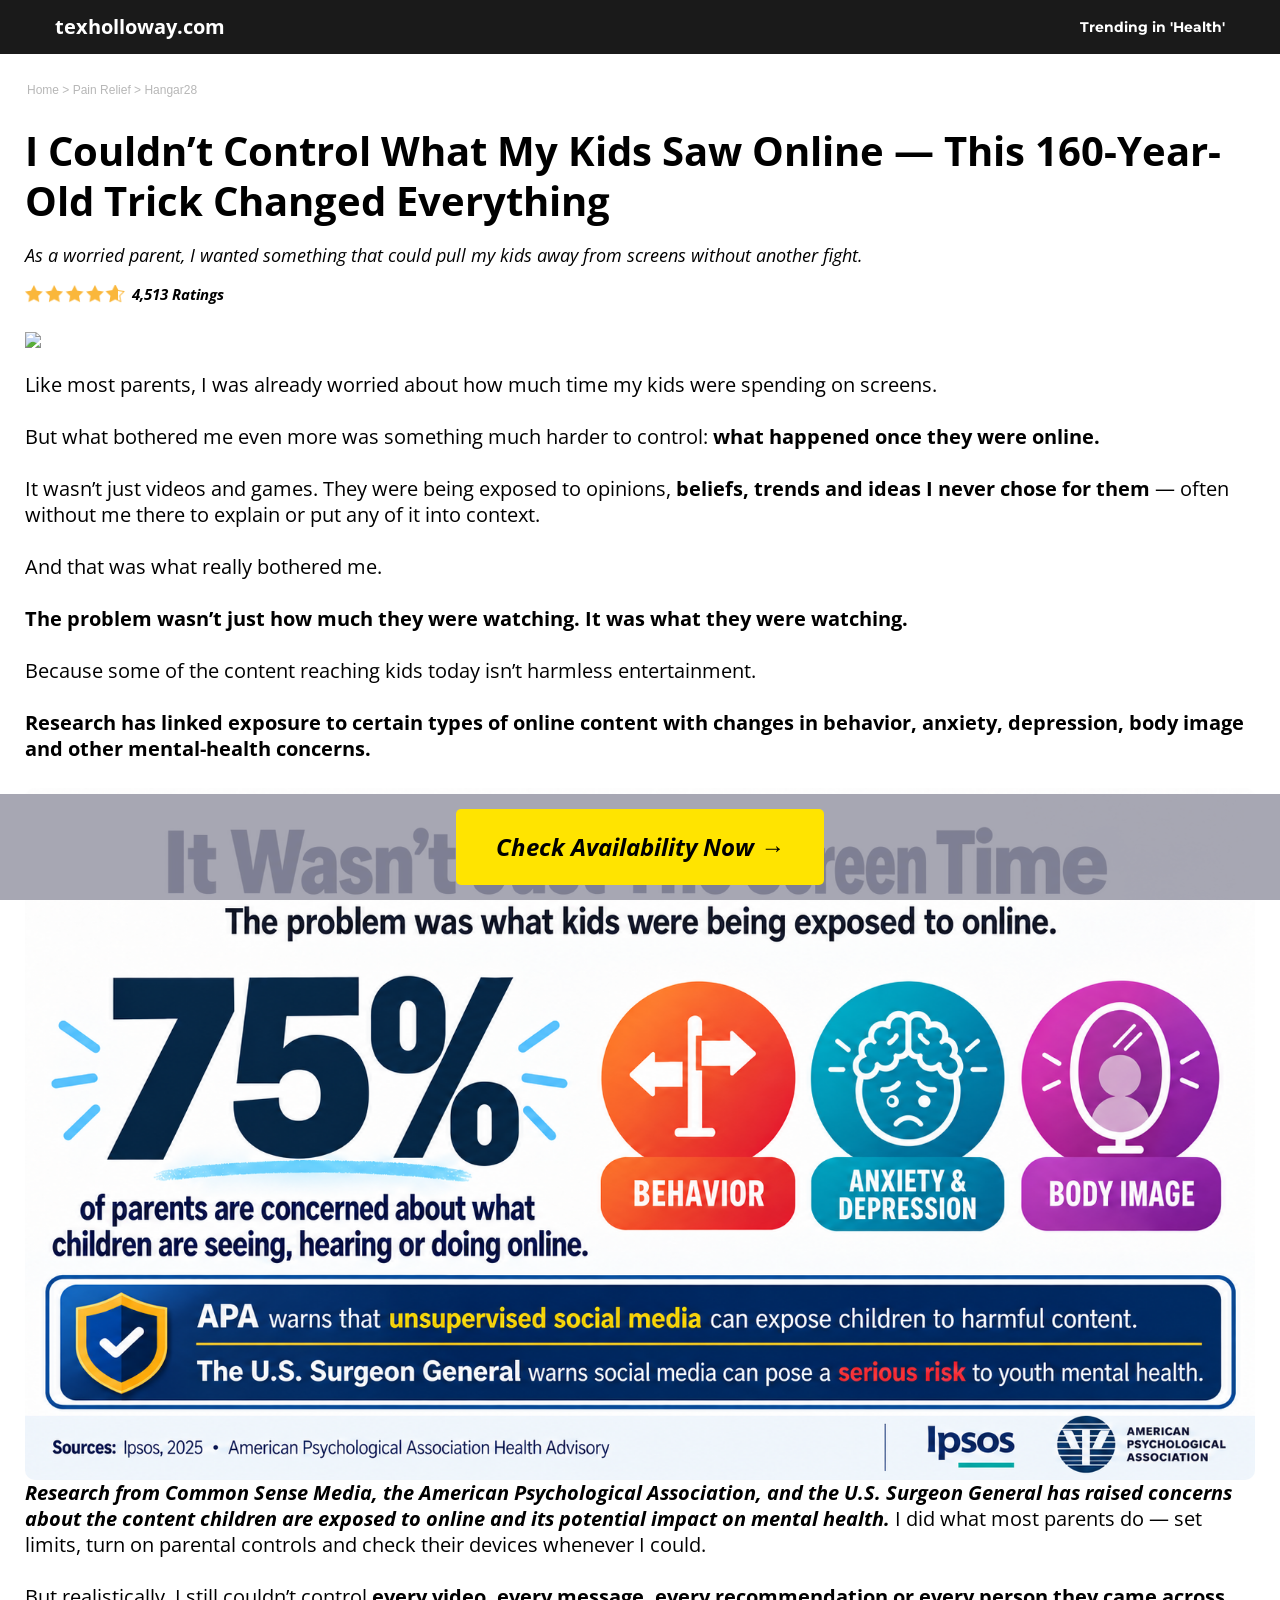
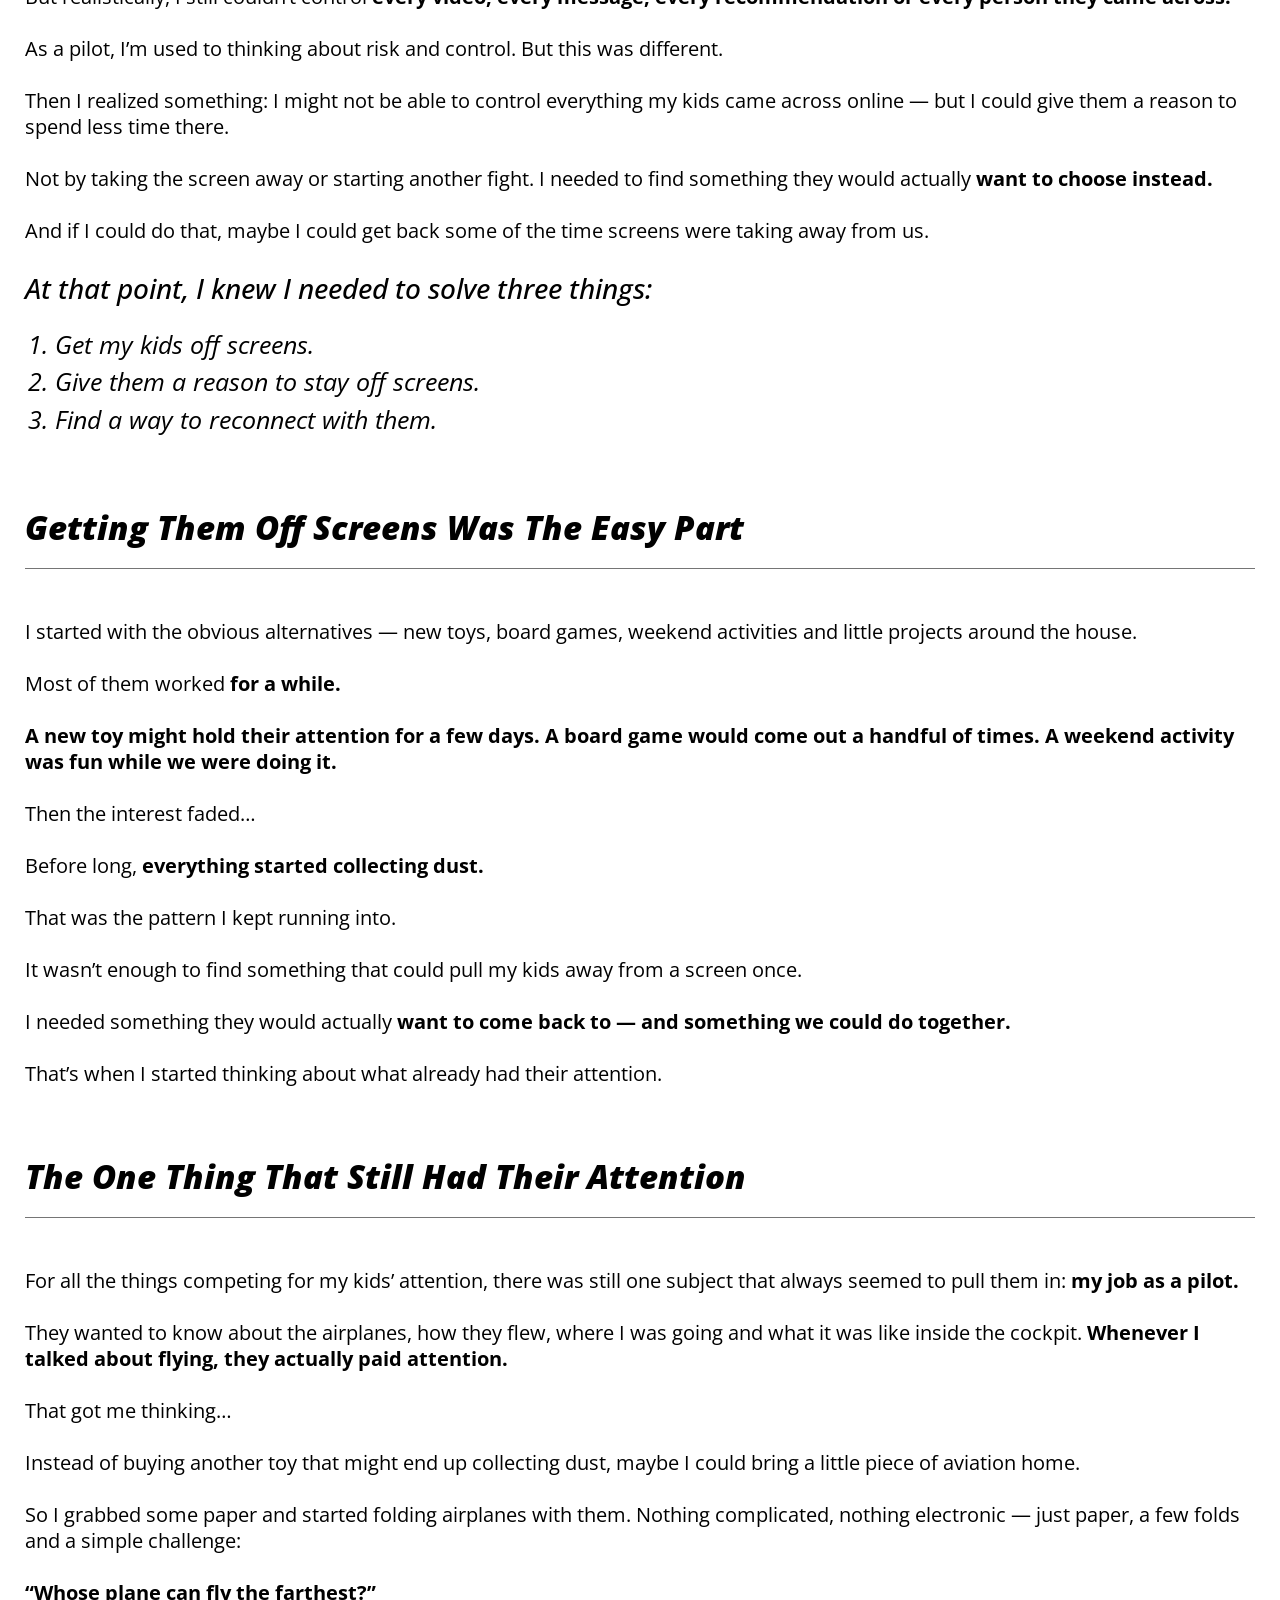
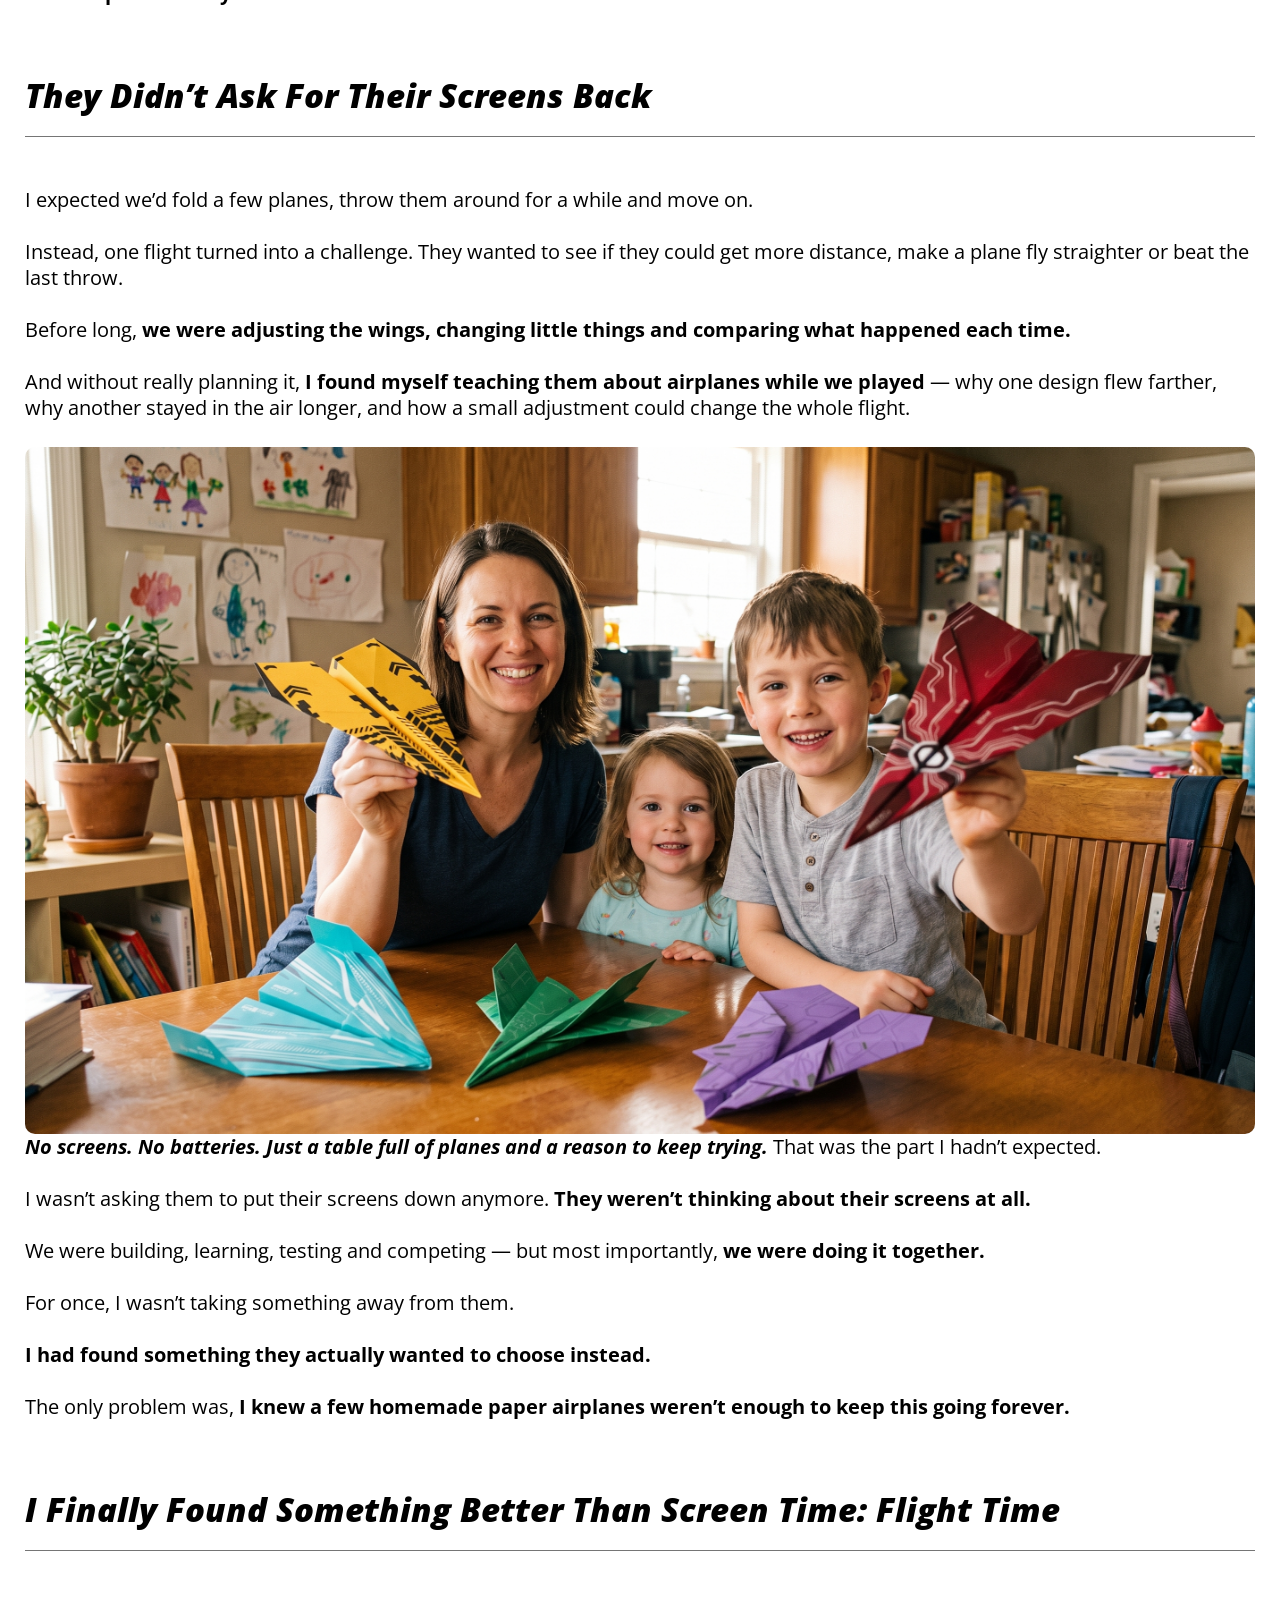
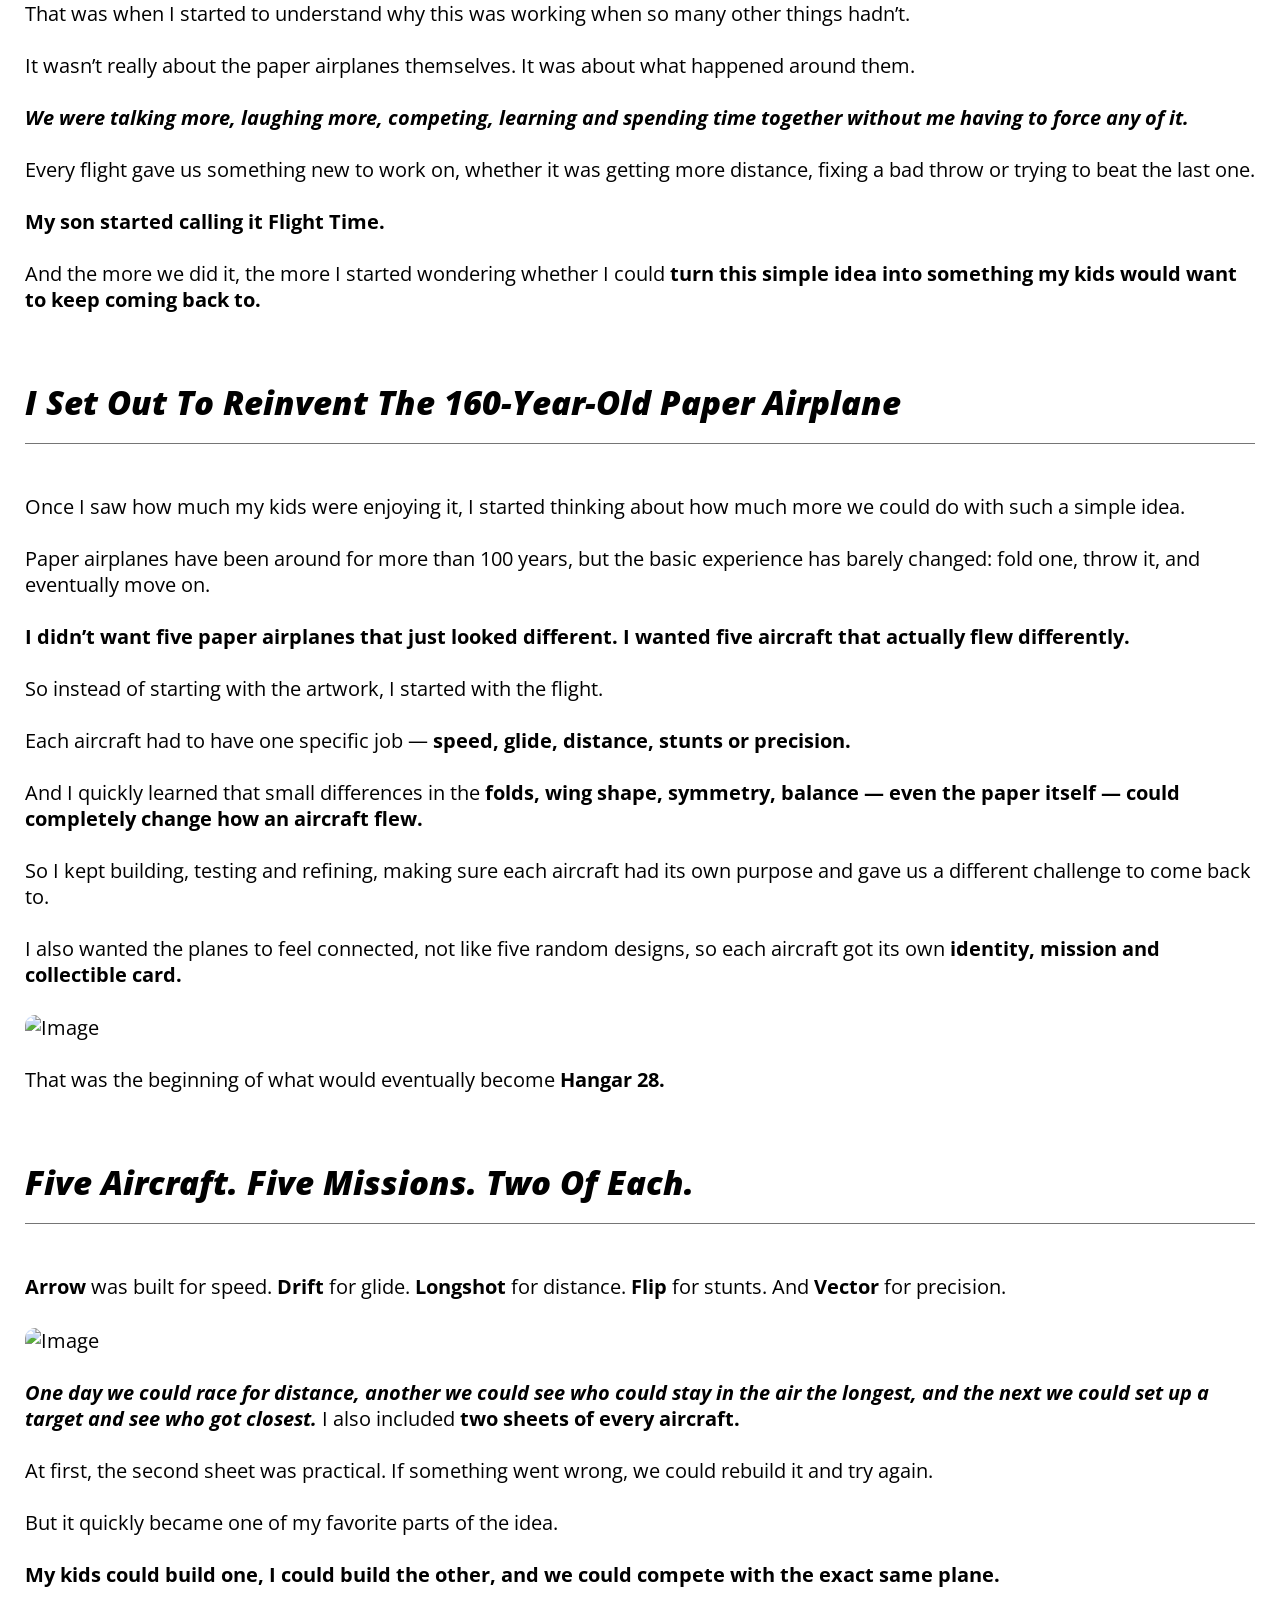
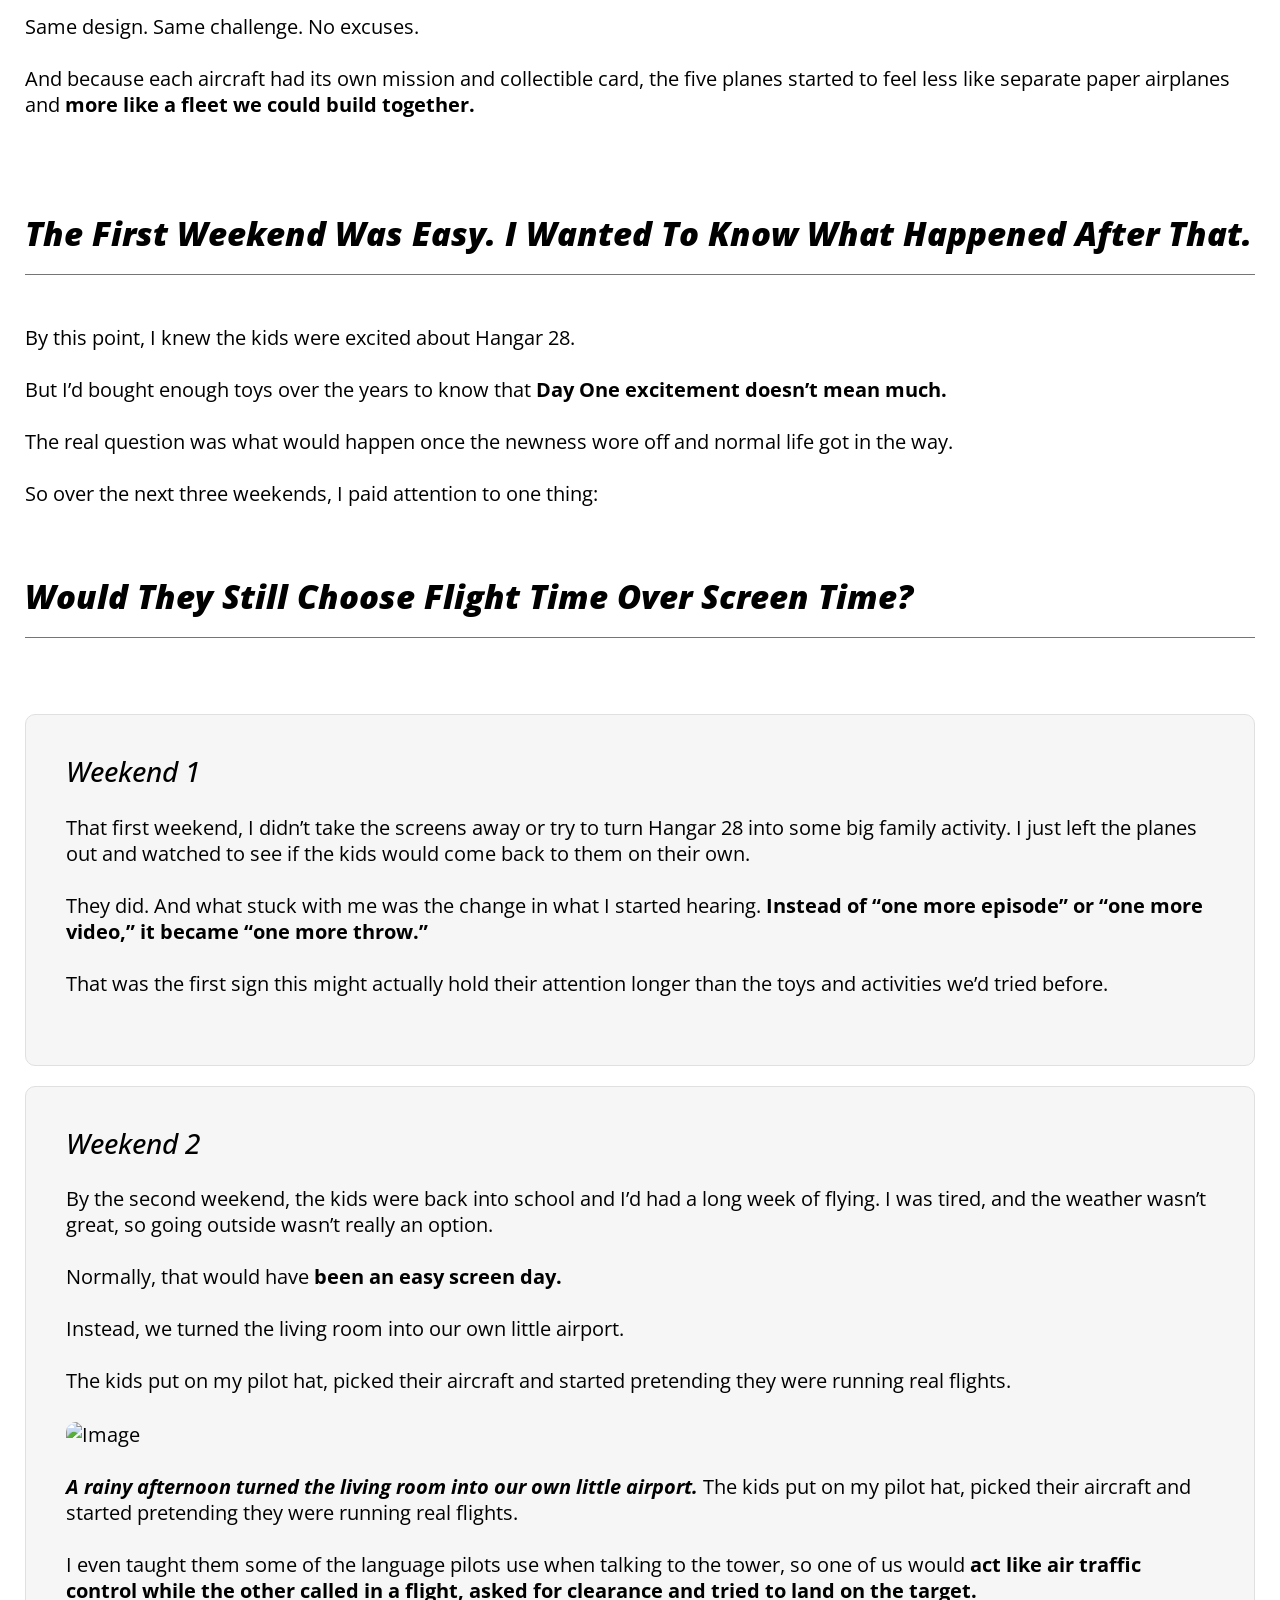
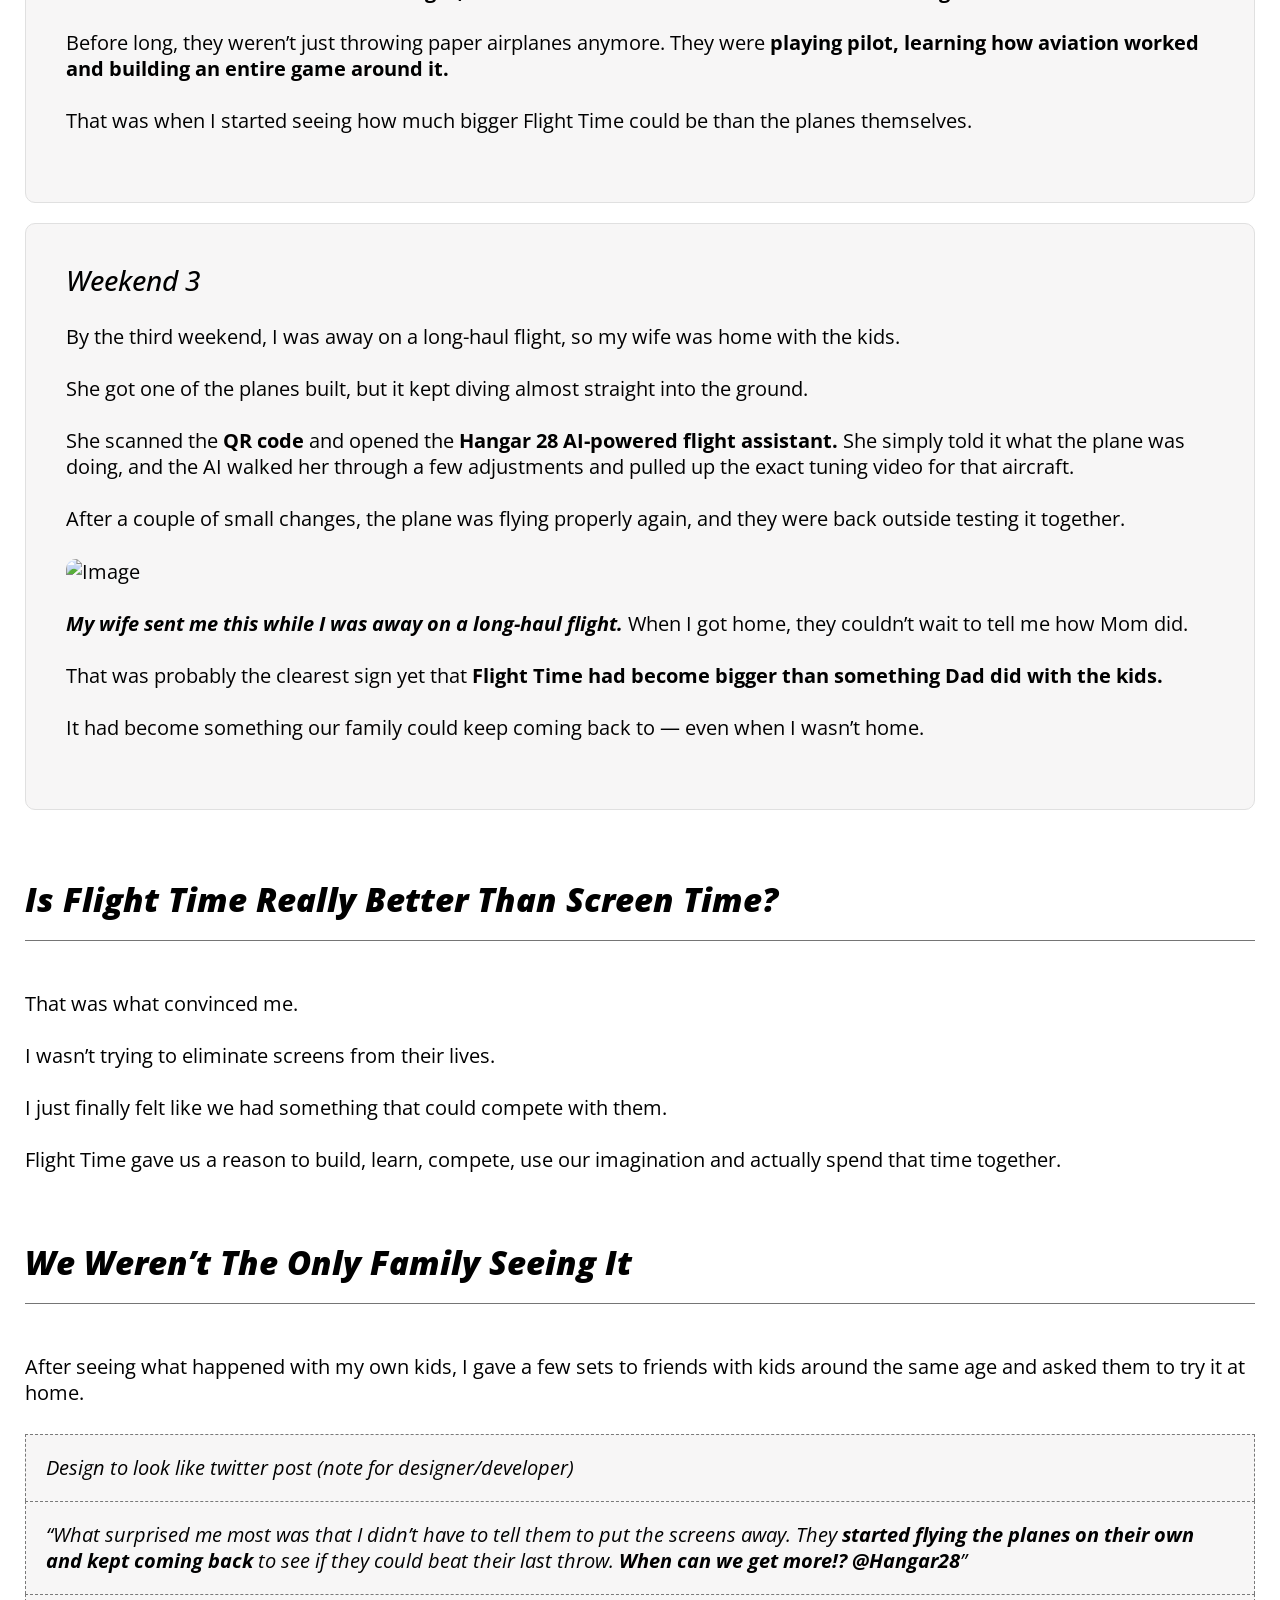
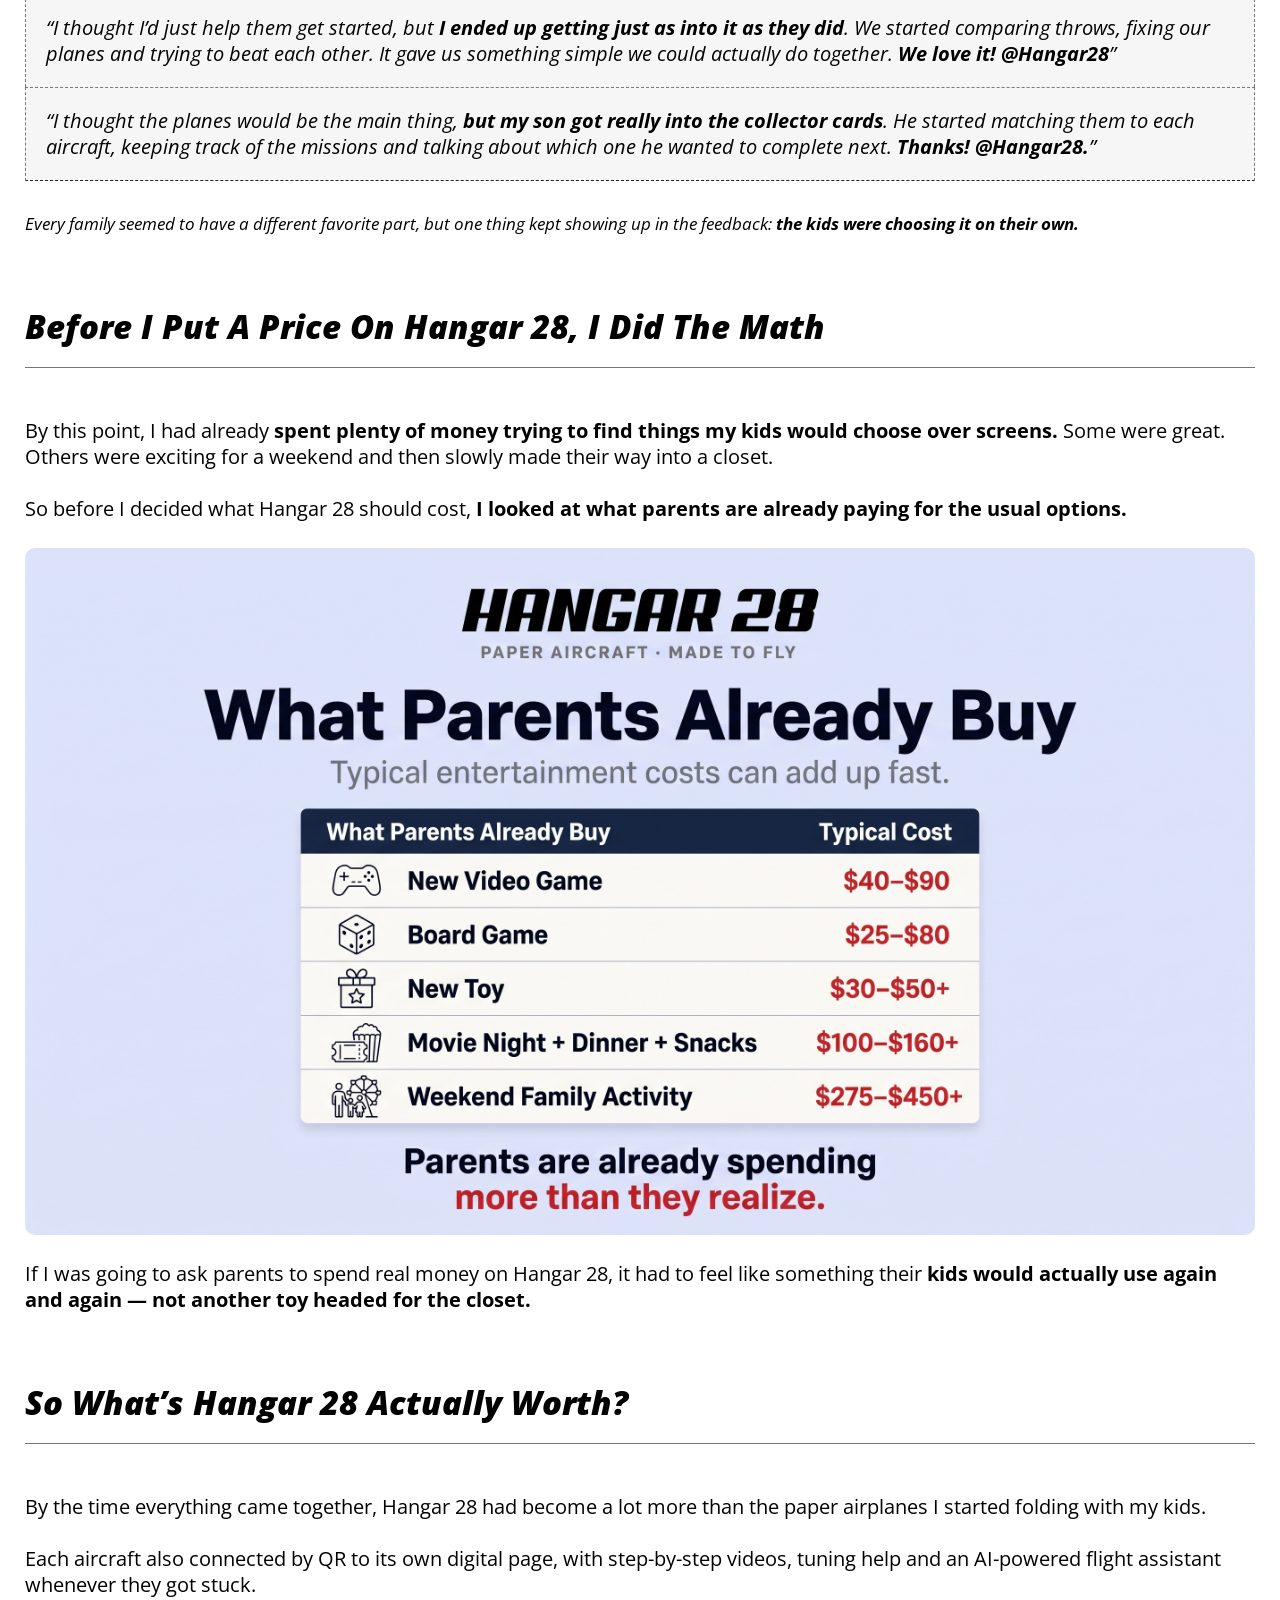
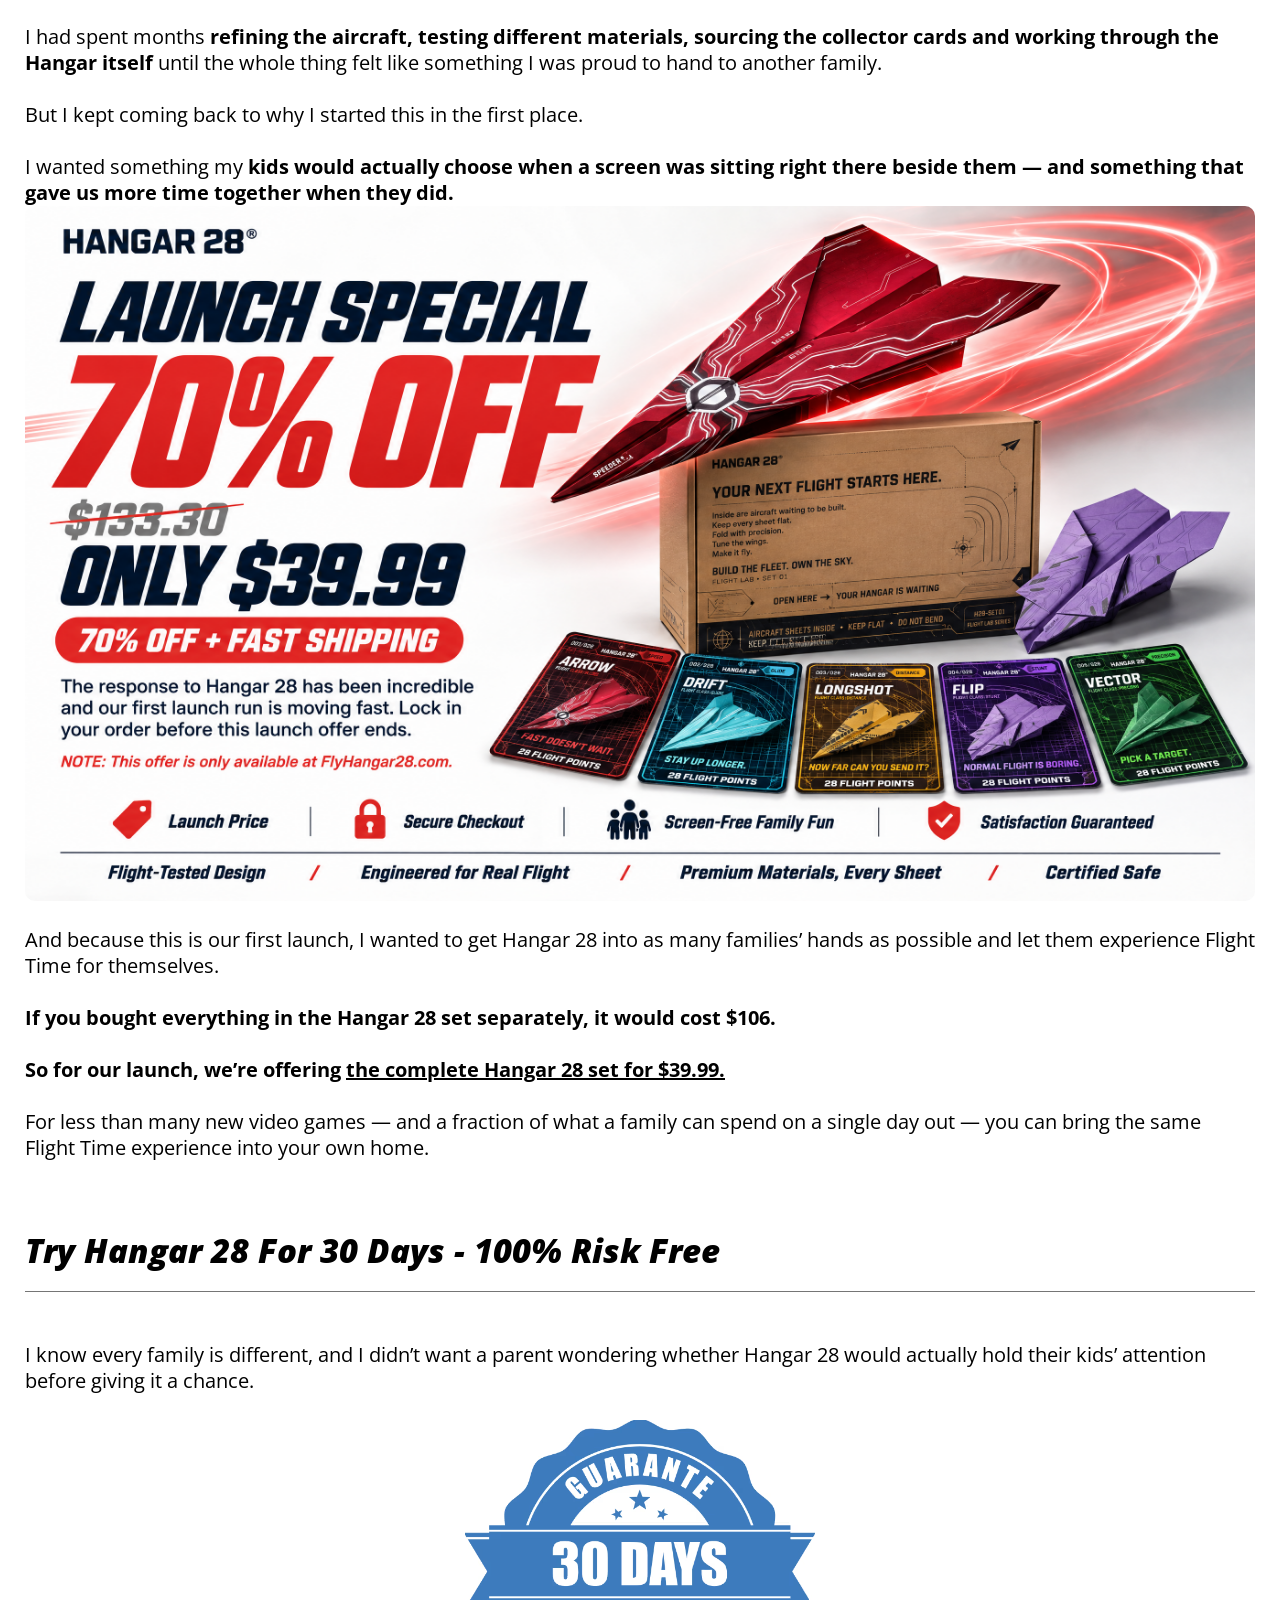
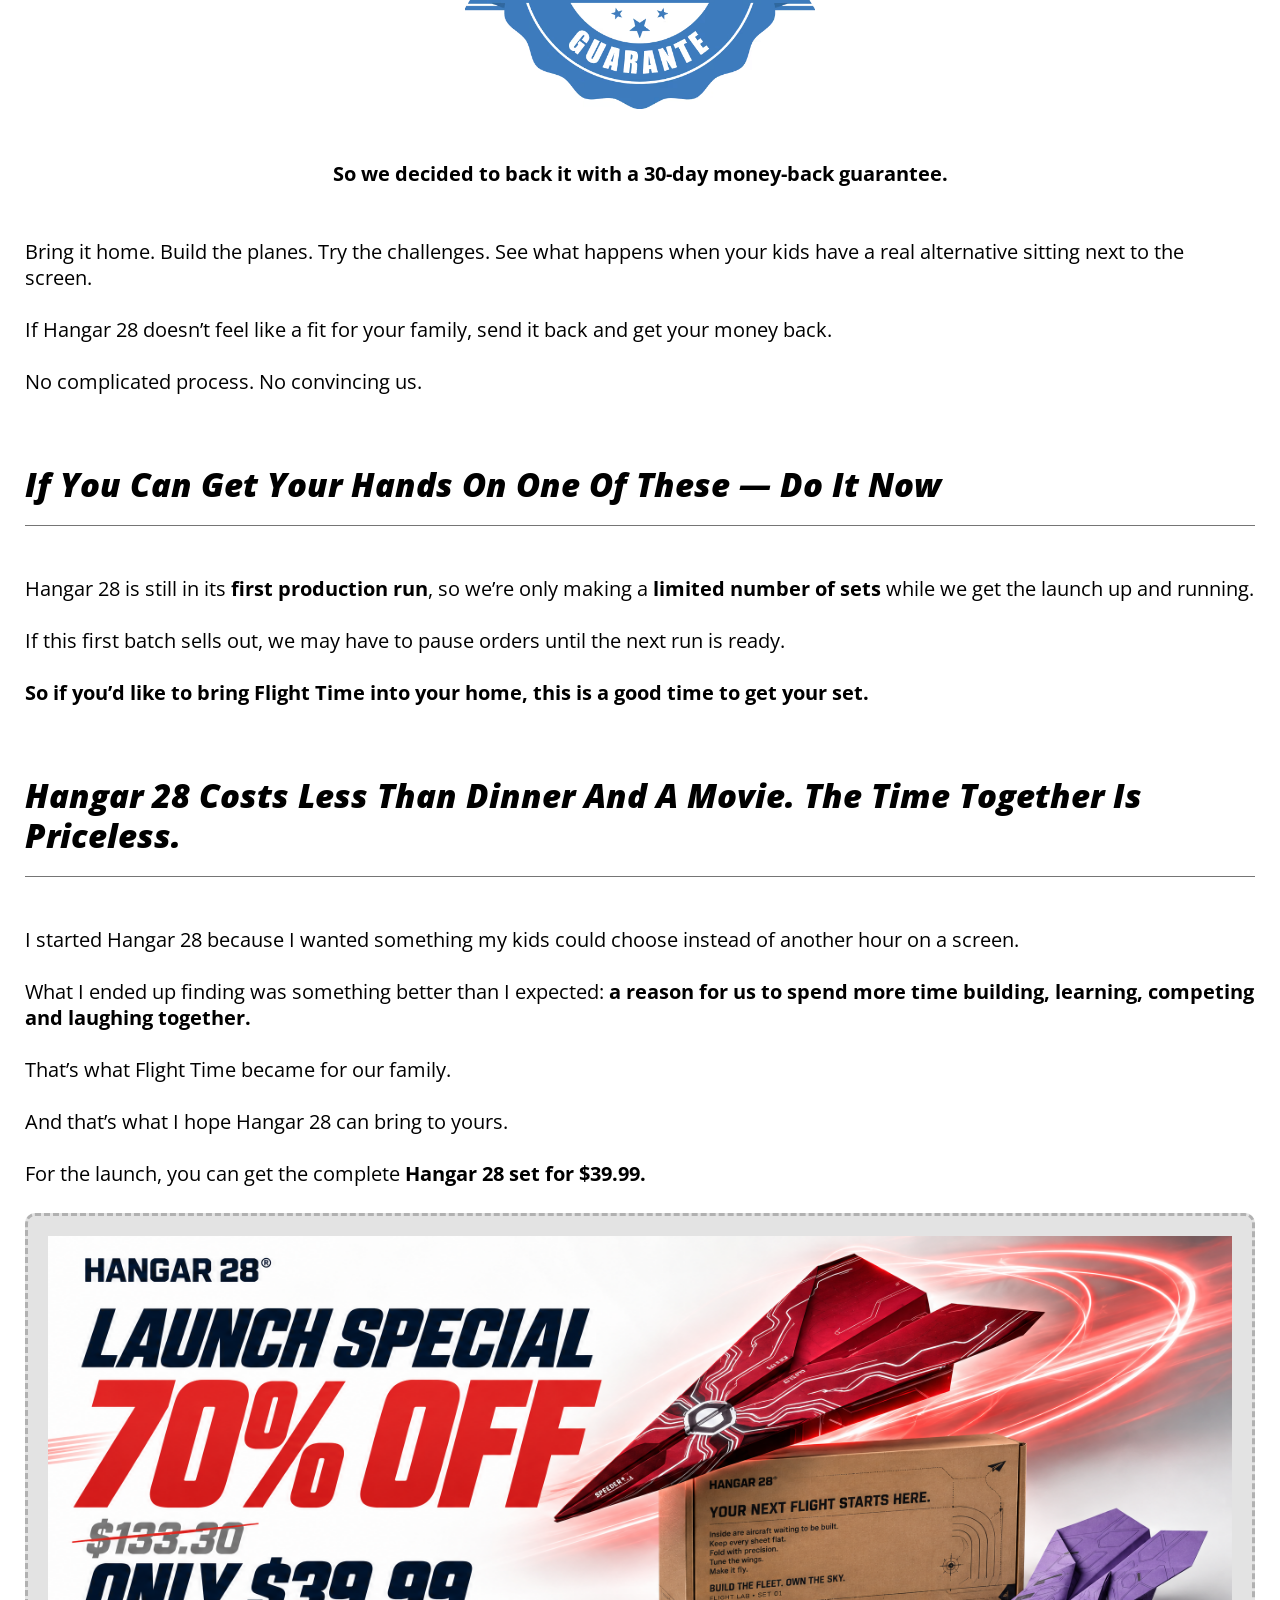
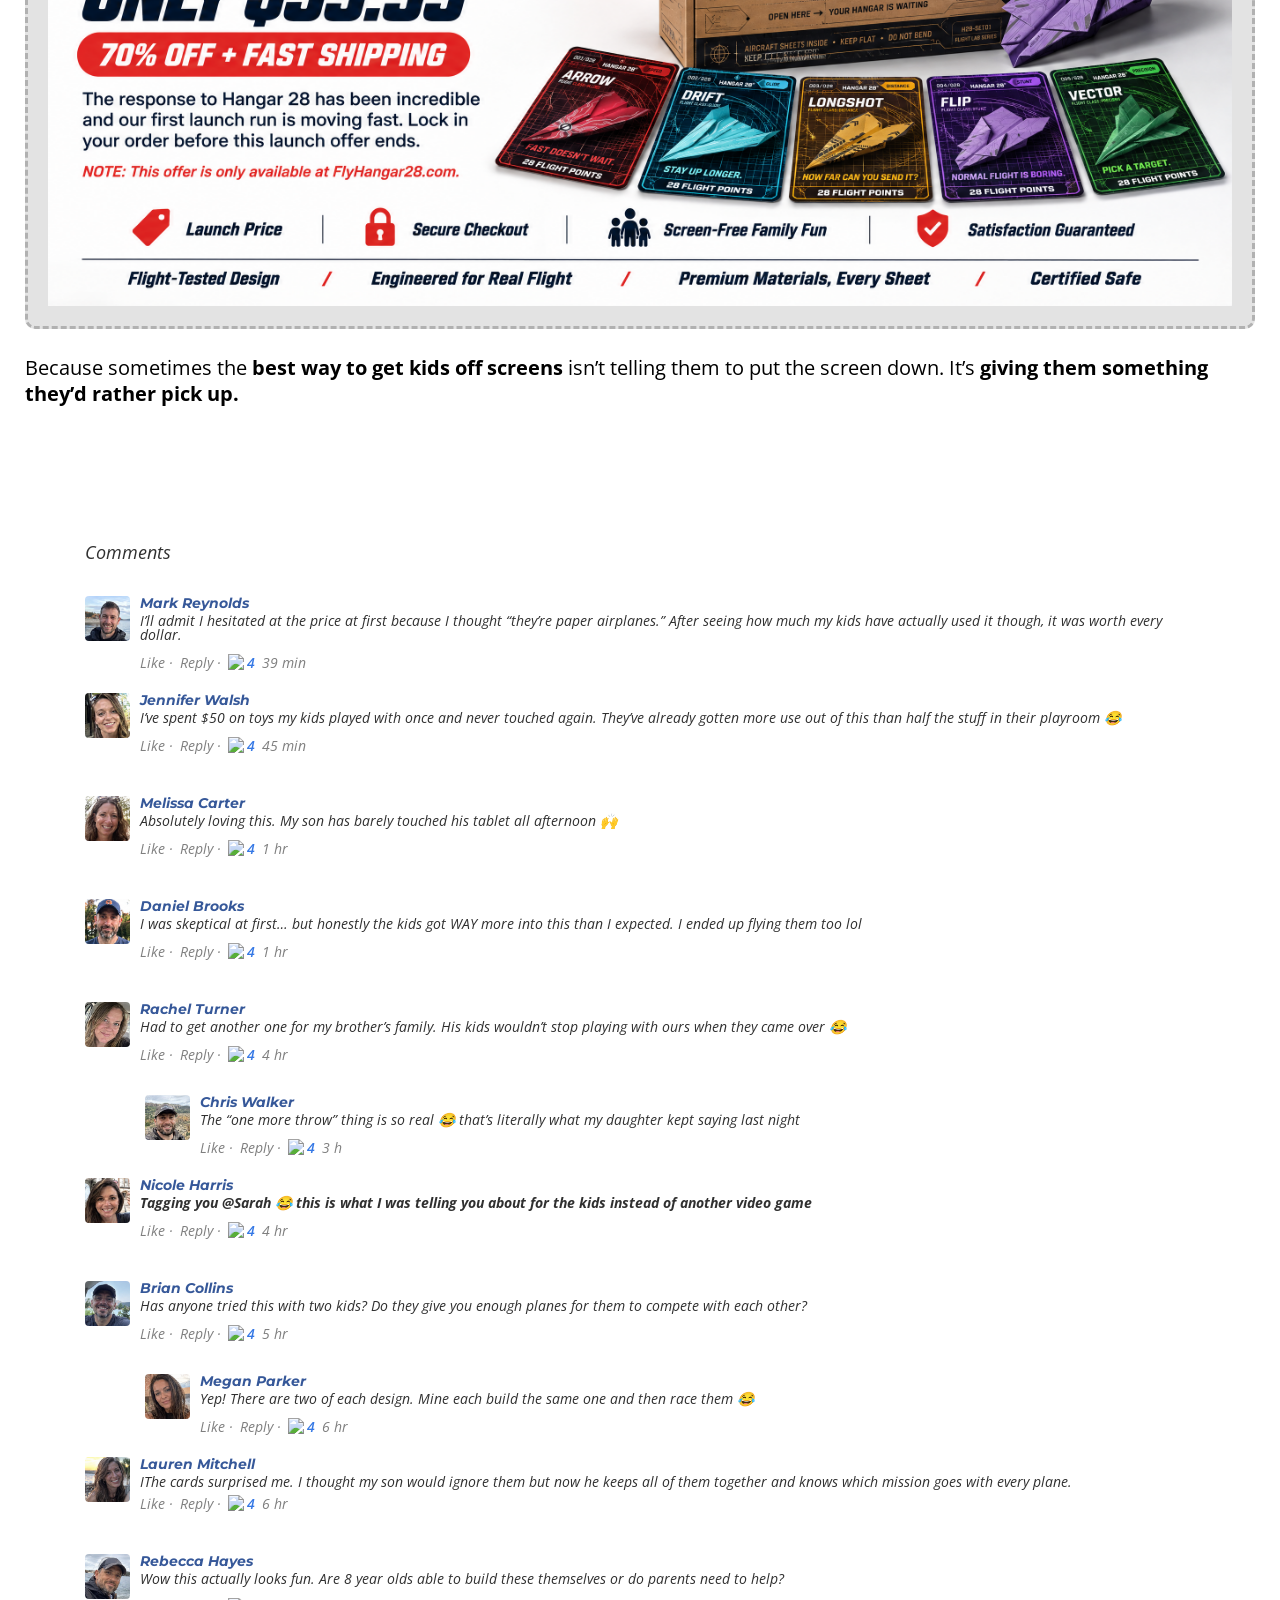
==== commit e1f3f373: "Updated the page" ====
--- a/p/2/index.html
+++ b/p/2/index.html
@@ -77,7 +77,8 @@
               <div id="i1lri">
                 <img src="images/Headline Photo.png">
               </div>
-              <div>
+
+              <div class="body-content">
 
               
               <p>
@@ -198,45 +199,50 @@
               </p>
 
               <h2 data-text="text" href="" id="ie2zq" style="margin-top: 80px;">Would They Still Choose Flight Time Over Screen Time?</h2>
-              <br><br>
-              <h3>Weekend 1</h3><br>
-
-              <p>
-                That first weekend, I didn’t take the screens away or try to turn Hangar 28 into some big family activity. I just left the planes out and watched to see if the kids would come back to them on their own. <br><br>
-                They did. And what stuck with me was the change in what I started hearing. <strong>Instead of “one more episode” or “one more video,” it became “one more throw.”</strong> <br><br>
-                That was the first sign this might actually hold their attention longer than the toys and activities we’d tried before.
-              </p>
-
-              <h3>Weekend 2</h3><br>
-
-              <p>
-                By the second weekend, the kids were back into school and I’d had a long week of flying. I was tired, and the weather wasn’t great, so going outside wasn’t really an option.  <br><br>
-                Normally, that would have <strong>been an easy screen day.</strong>  <br><br>
-                Instead, we turned the living room into our own little airport.  <br><br>
-                The kids put on my pilot hat, picked their aircraft and started pretending they were running real flights.<br><br>
-                <img src="images/Image 5.png" alt="Image"> <br><br>
-                <strong><em>A rainy afternoon turned the living room into our own little airport.</em></strong>
-                The kids put on my pilot hat, picked their aircraft and started pretending they were running real flights.  <br><br>
-                I even taught them some of the language pilots use when talking to the tower, so one of us would <strong>act like air traffic control while the other called in a flight, asked for clearance and tried to land on the target. </strong> <br><br>
-                Before long, they weren’t just throwing paper airplanes anymore. They were <strong>playing pilot, learning how aviation worked and building an entire game around it.</strong>  <br><br> 
-                That was when I started seeing how much bigger Flight Time could be than the planes themselves.
-
-              </p>
-
-              <h3>Weekend 3</h3><br>
-
-              <p>
-                By the third weekend, I was away on a long-haul flight, so my wife was home with the kids.<br><br>
-                She got one of the planes built, but it kept diving almost straight into the ground.<br><br>
-                She scanned the <strong>QR code</strong> and opened the <strong>Hangar 28 AI-powered flight assistant.</strong> She simply told it what the plane was doing, and the AI walked her through a few adjustments and pulled up the exact tuning video for that aircraft.<br><br>
-                After a couple of small changes, the plane was flying properly again, and they were back outside testing it together. <br><br>
-                <img src="images/Image 6.png" alt="Image"> <br><br>
-                 <strong><em>My wife sent me this while I was away on a long-haul flight.</em></strong>
-                 When I got home, they couldn’t wait to tell me how Mom did.<br><br>
-                That was probably the clearest sign yet that <strong>Flight Time had become bigger than something Dad did with the kids.</strong> <br><br>
-                It had become something our family could keep coming back to — even when I wasn’t home.
-              </p>
-
+              <br>
+              <div class="weekend-group">
+                <h3>Weekend 1</h3><br>
+
+                    <p>
+                      That first weekend, I didn’t take the screens away or try to turn Hangar 28 into some big family activity. I just left the planes out and watched to see if the kids would come back to them on their own. <br><br>
+                      They did. And what stuck with me was the change in what I started hearing. <strong>Instead of “one more episode” or “one more video,” it became “one more throw.”</strong> <br><br>
+                      That was the first sign this might actually hold their attention longer than the toys and activities we’d tried before.
+                    </p>
+              </div>
+
+              <div class="weekend-group">
+                  <h3>Weekend 2</h3><br>
+                  <p>
+                    By the second weekend, the kids were back into school and I’d had a long week of flying. I was tired, and the weather wasn’t great, so going outside wasn’t really an option.  <br><br>
+                    Normally, that would have <strong>been an easy screen day.</strong>  <br><br>
+                    Instead, we turned the living room into our own little airport.  <br><br>
+                    The kids put on my pilot hat, picked their aircraft and started pretending they were running real flights.<br><br>
+                    <img src="images/Image 5.png" alt="Image"> <br><br>
+                    <strong><em>A rainy afternoon turned the living room into our own little airport.</em></strong>
+                    The kids put on my pilot hat, picked their aircraft and started pretending they were running real flights.  <br><br>
+                    I even taught them some of the language pilots use when talking to the tower, so one of us would <strong>act like air traffic control while the other called in a flight, asked for clearance and tried to land on the target. </strong> <br><br>
+                    Before long, they weren’t just throwing paper airplanes anymore. They were <strong>playing pilot, learning how aviation worked and building an entire game around it.</strong>  <br><br> 
+                    That was when I started seeing how much bigger Flight Time could be than the planes themselves.
+
+                  </p>
+              </div>
+
+               <div class="weekend-group">
+                    <h3>Weekend 3</h3><br>
+
+                    <p>
+                      By the third weekend, I was away on a long-haul flight, so my wife was home with the kids.<br><br>
+                      She got one of the planes built, but it kept diving almost straight into the ground.<br><br>
+                      She scanned the <strong>QR code</strong> and opened the <strong>Hangar 28 AI-powered flight assistant.</strong> She simply told it what the plane was doing, and the AI walked her through a few adjustments and pulled up the exact tuning video for that aircraft.<br><br>
+                      After a couple of small changes, the plane was flying properly again, and they were back outside testing it together. <br><br>
+                      <img src="images/Image 6.png" alt="Image"> <br><br>
+                      <strong><em>My wife sent me this while I was away on a long-haul flight.</em></strong>
+                      When I got home, they couldn’t wait to tell me how Mom did.<br><br>
+                      That was probably the clearest sign yet that <strong>Flight Time had become bigger than something Dad did with the kids.</strong> <br><br>
+                      It had become something our family could keep coming back to — even when I wasn’t home.
+                    </p>
+              </div>
+              
               <h2 data-text="text" href="" id="ie2zq" style="margin-top: 80px;">Is Flight Time Really Better Than Screen Time?</h2>
 
               <p>
@@ -286,8 +292,8 @@
               <h2 data-text="text" href="" id="ie2zq" style="margin-top: 80px;">Try Hangar 28 For 30 Days - 100% Risk Free</h2>
               <p>
                 I know every family is different, and I didn’t want a parent wondering whether Hangar 28 would actually hold their kids’ attention before giving it a chance.  <br><br>
-                <img src="images/30-day-warranty.png" alt="30-Day Guarantee"> <br><br>
-                So we decided to back it with a 30-day money-back guarantee.  <br><br>
+                <img src="images/30-day-warranty.png" alt="30-Day Guarantee" class="guarantee-img"> <br><br>
+                <strong style="text-align: center; display: block;">So we decided to back it with a 30-day money-back guarantee.</strong>  <br><br>
                 Bring it home. Build the planes. Try the challenges. See what happens when your kids have a real alternative sitting next to the screen.  <br><br>
                 If Hangar 28 doesn’t feel like a fit for your family, send it back and get your money back.  <br><br>
                 No complicated process. No convincing us.
@@ -307,7 +313,7 @@
               That’s what Flight Time became for our family. <br><br>
               And that’s what I hope Hangar 28 can bring to yours. <br><br>
               For the launch, you can get the complete <strong>Hangar 28 set for $39.99.</strong> <br><br>
-              <img src="images/70_ off.png" alt="30-Day Guarantee"> <br><br>
+              <img src="images/70_ off.png" alt="30-Day Guarantee" class="off-img"> <br><br>
               Because sometimes the <strong>best way to get kids off screens</strong> isn’t telling them to put the screen down. It’s <strong>giving them something they’d rather pick up.</strong>
 
               </p>
--- a/p/2/css/style.css
+++ b/p/2/css/style.css
@@ -61,6 +61,29 @@
 p,
 label {
   margin-bottom: 0;
+}
+
+.body-content h2{
+    border-bottom: 1px solid #757575;
+    margin: 70px 0 50px!important;
+    display: block;
+}
+
+.body-content img{
+    border-radius: 10px;
+}
+
+.guarantee-img{
+    margin: 0 auto;
+    display: block;
+    width: 350px;
+}
+
+.off-img{
+    background-color: #e3e3e3;
+    padding: 20px;
+    border-radius: 20px;
+    border: 3px dashed #b1b1b1;
 }
 
 /* scroll-bar */
@@ -265,19 +288,20 @@
 }
 .list-new{
     list-style: none!important;
-    margin: 0!important;
+    margin: 0 0 30px!important;
     padding: 0!important;
 }
 .list-new li{
-    border-top: 1px solid #222;
-    border-left: 1px solid #222;
-    border-right: 1px solid #222;
+    border-top: 1px dashed #797979;
+    border-left: 1px dashed #797979;
+    border-right: 1px dashed #797979;
     padding: 20px!important;
     margin: 0!important;
     font-size: 20px;
+    background-color: #f7f6f6;
 }
 .list-new li:last-child{
-    border-bottom: 1px solid #222;
+    border-bottom: 1px dashed #222;
 }
 .quota_box {
   background-color: #EEEEEE;
@@ -4770,6 +4794,14 @@
     }
 }
 
+.weekend-group{
+    background-color: #f7f6f6;
+    padding: 40px;
+    margin-bottom: 20px;
+    border-radius: 10px;
+    border: 1px solid #e0e0e0;
+}
+
 @media (min-width: 280px) and (max-width: 380px) {
     .lan_img img {
         width:35px !important;
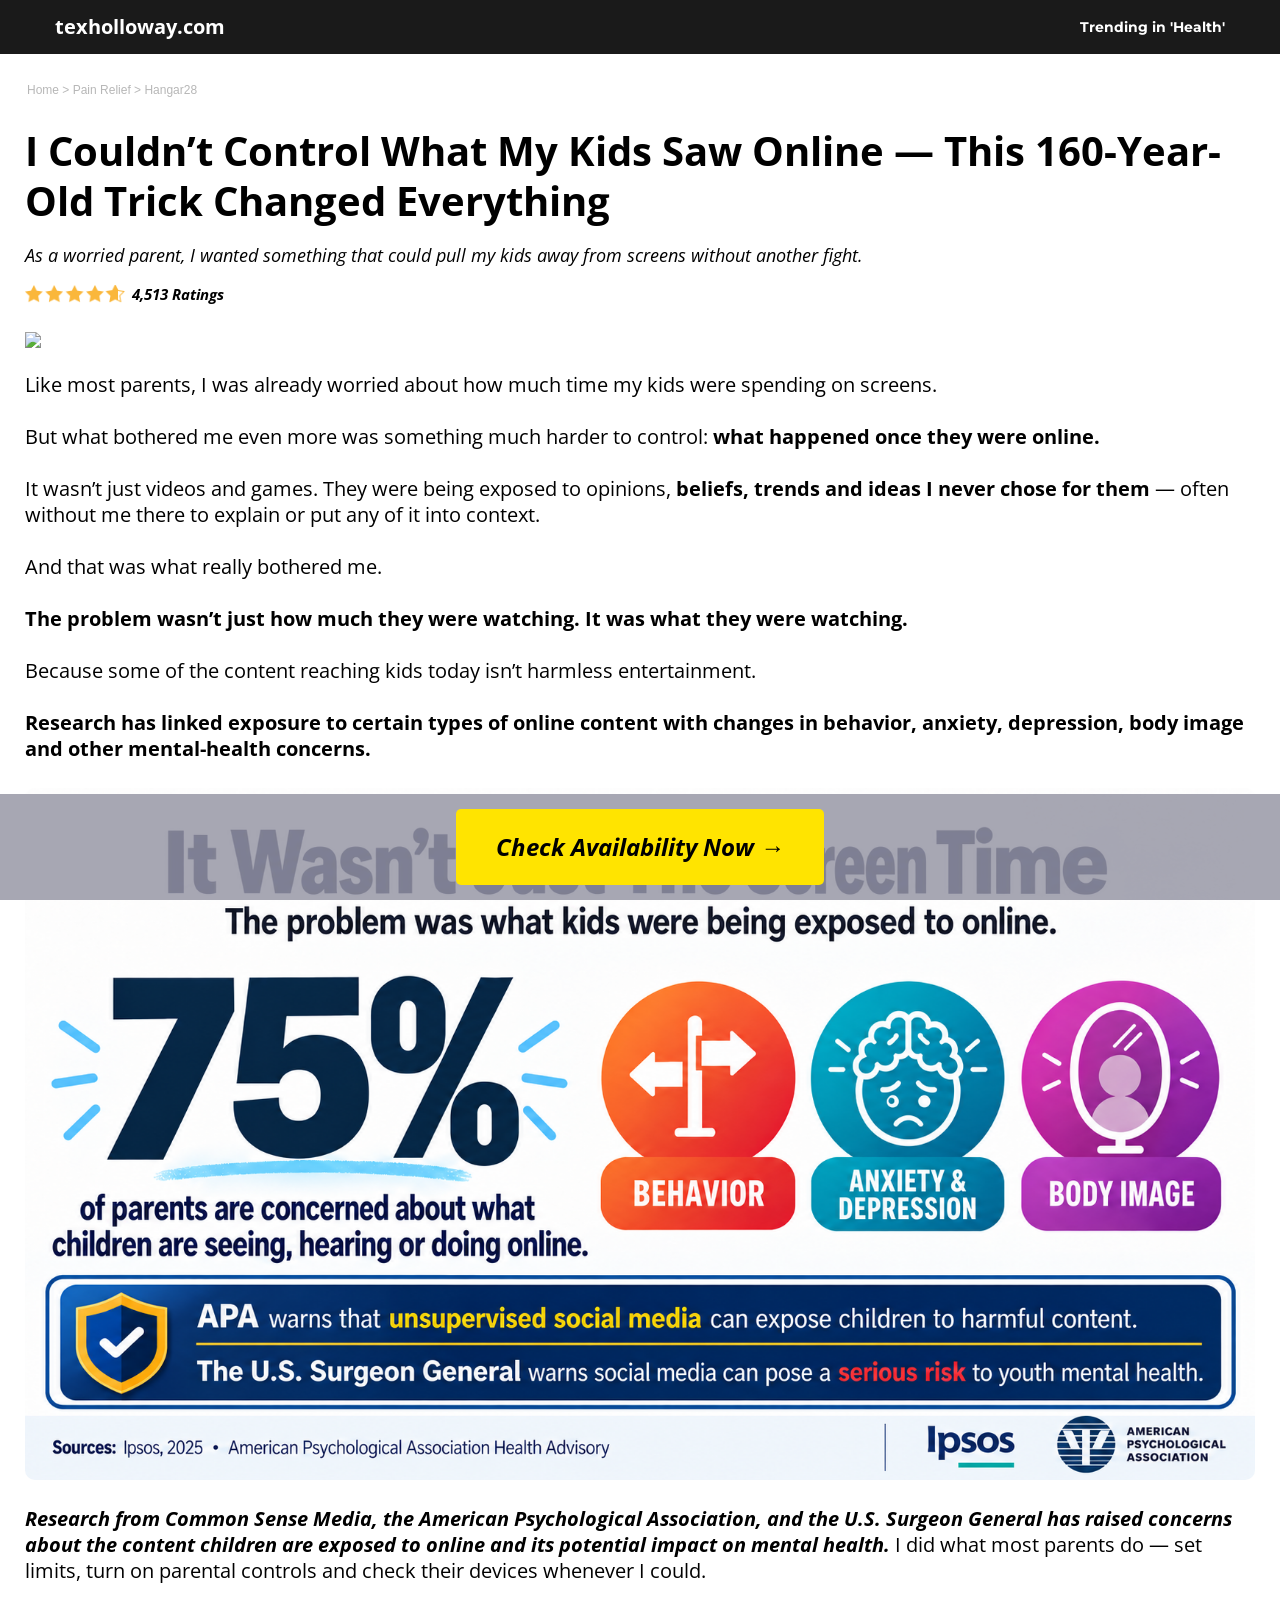
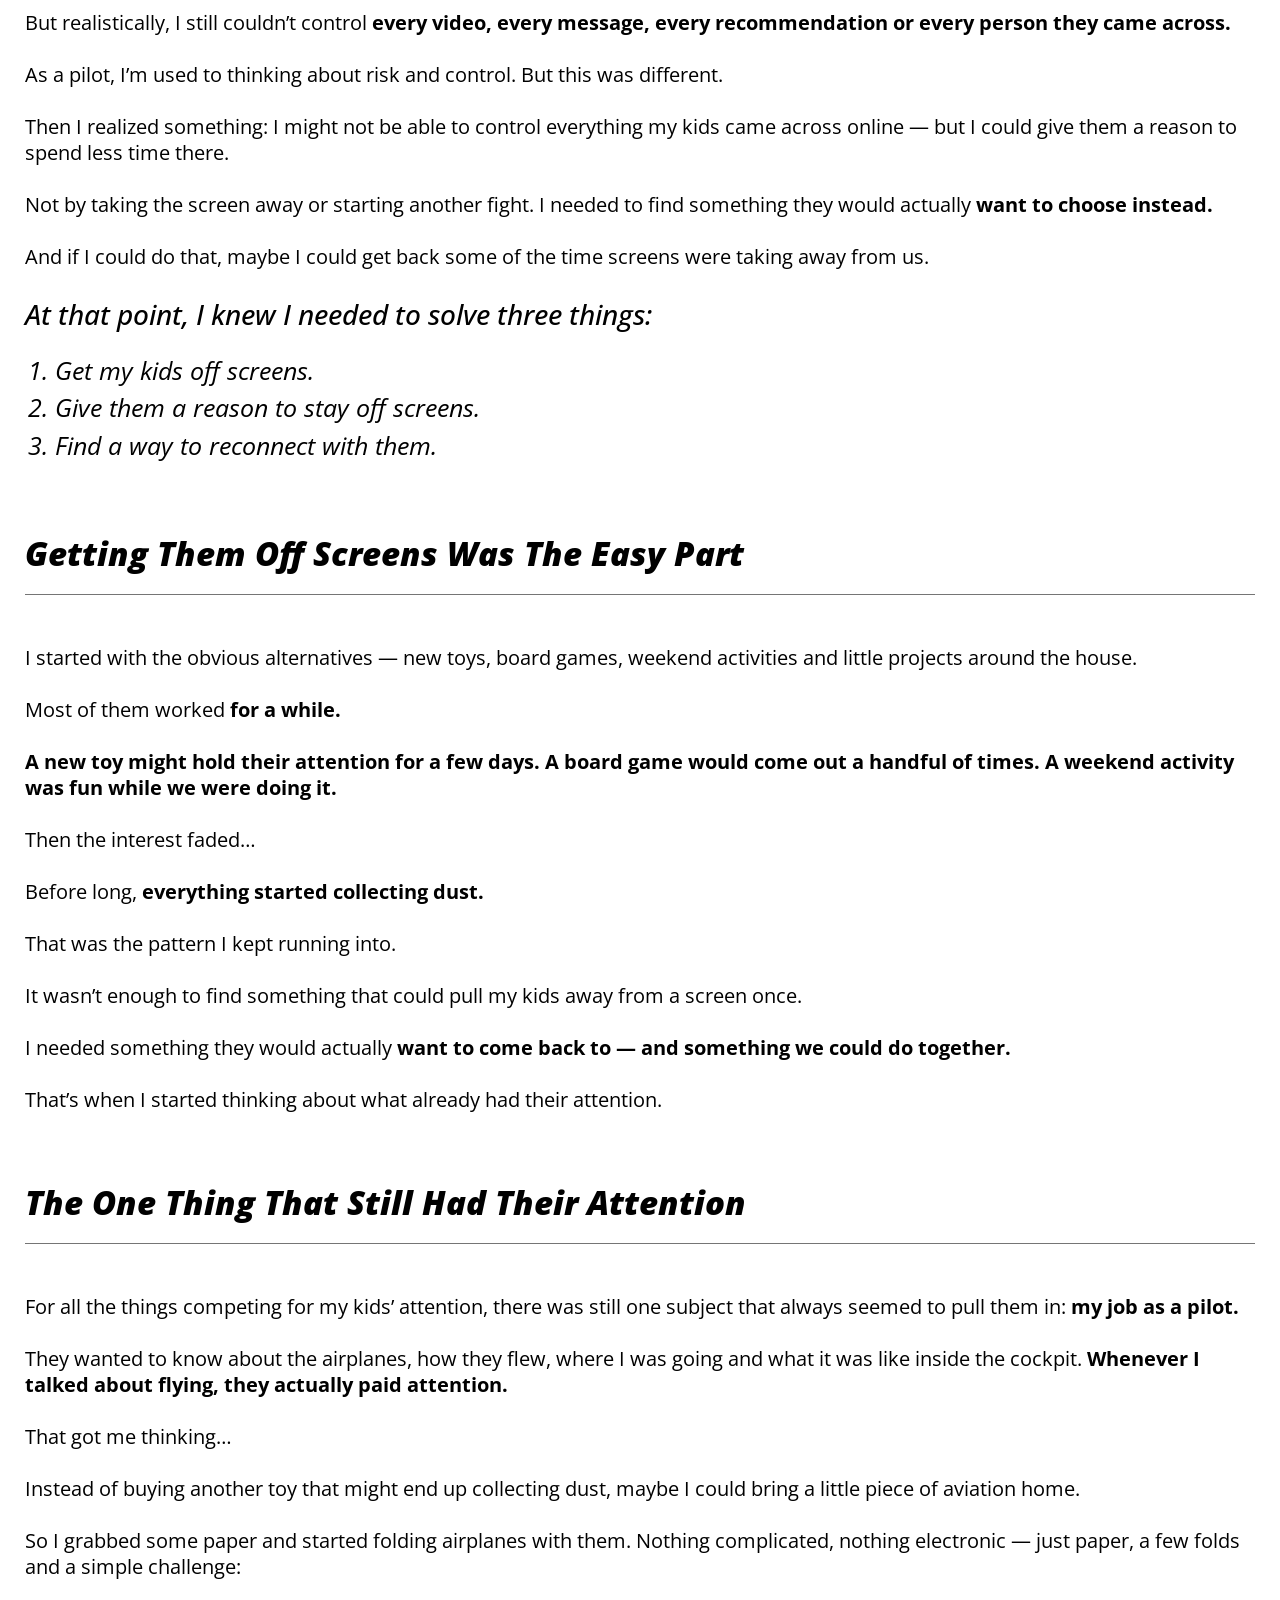
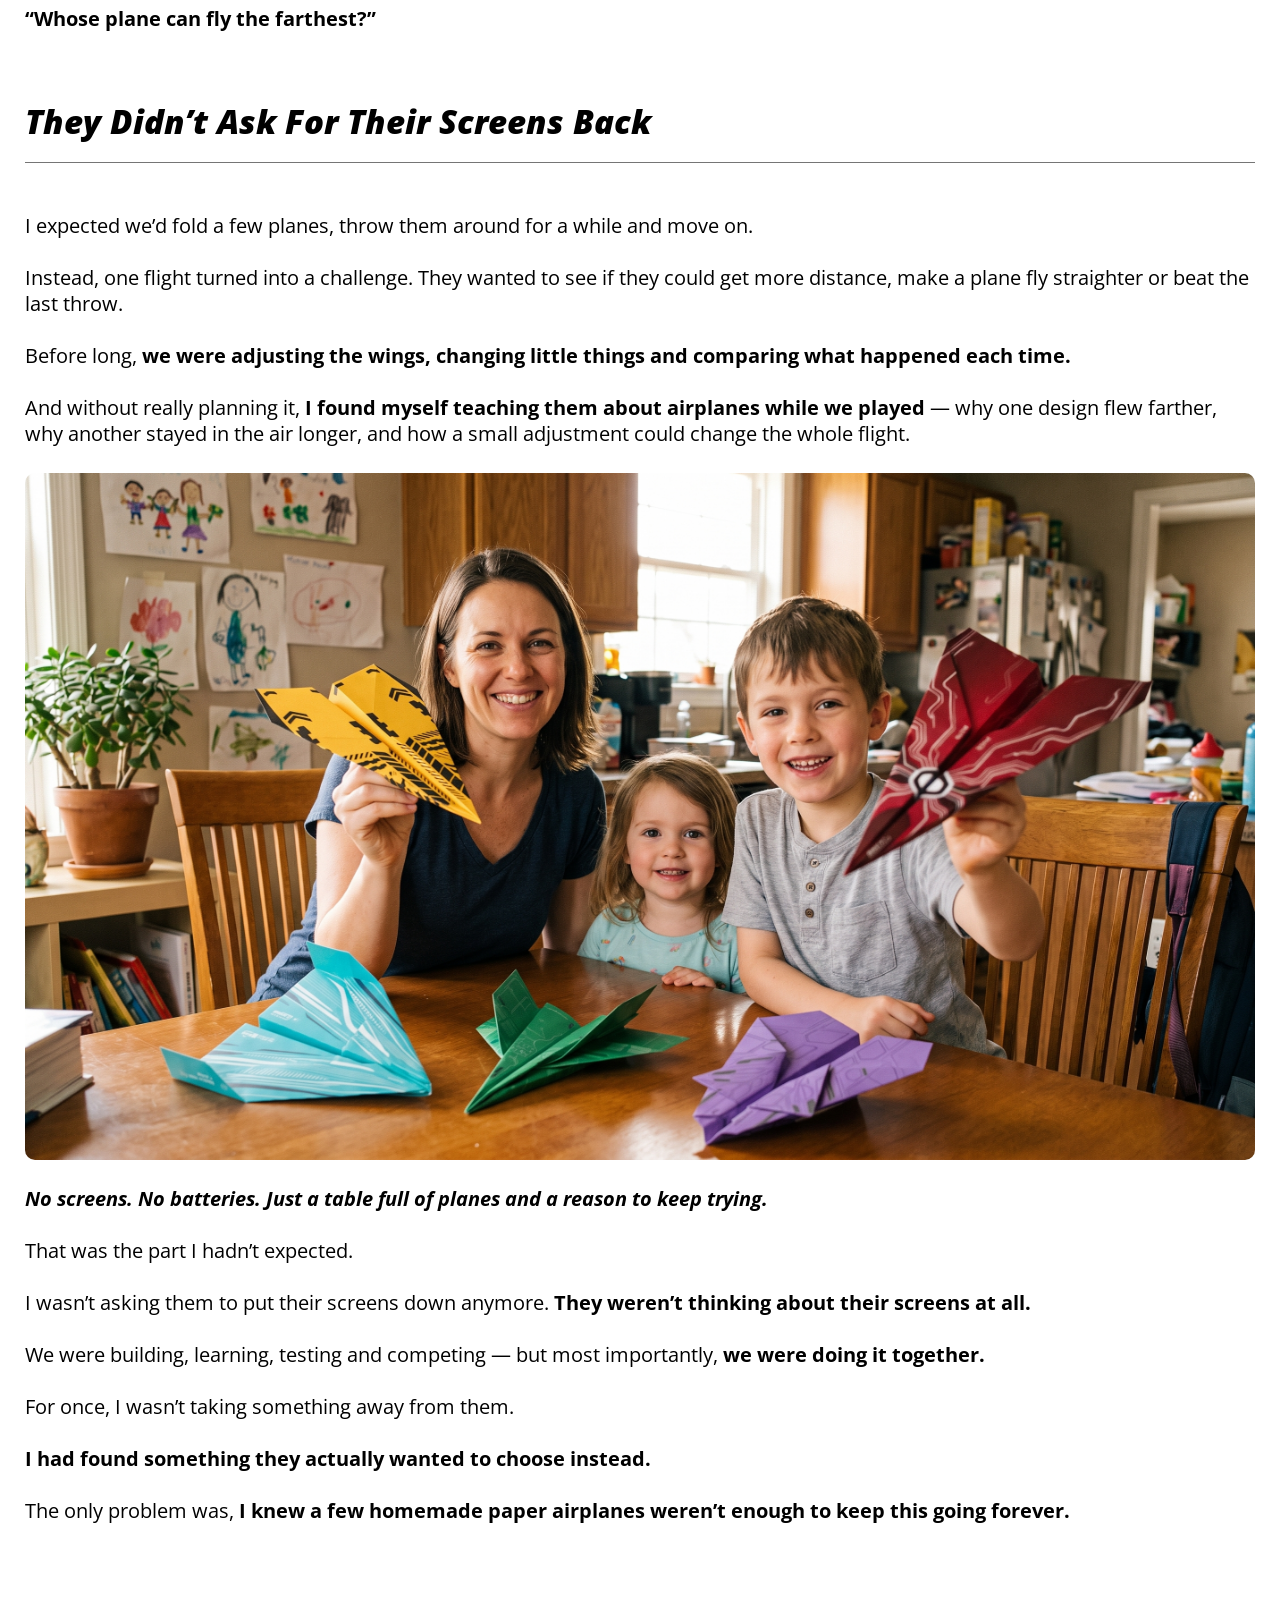
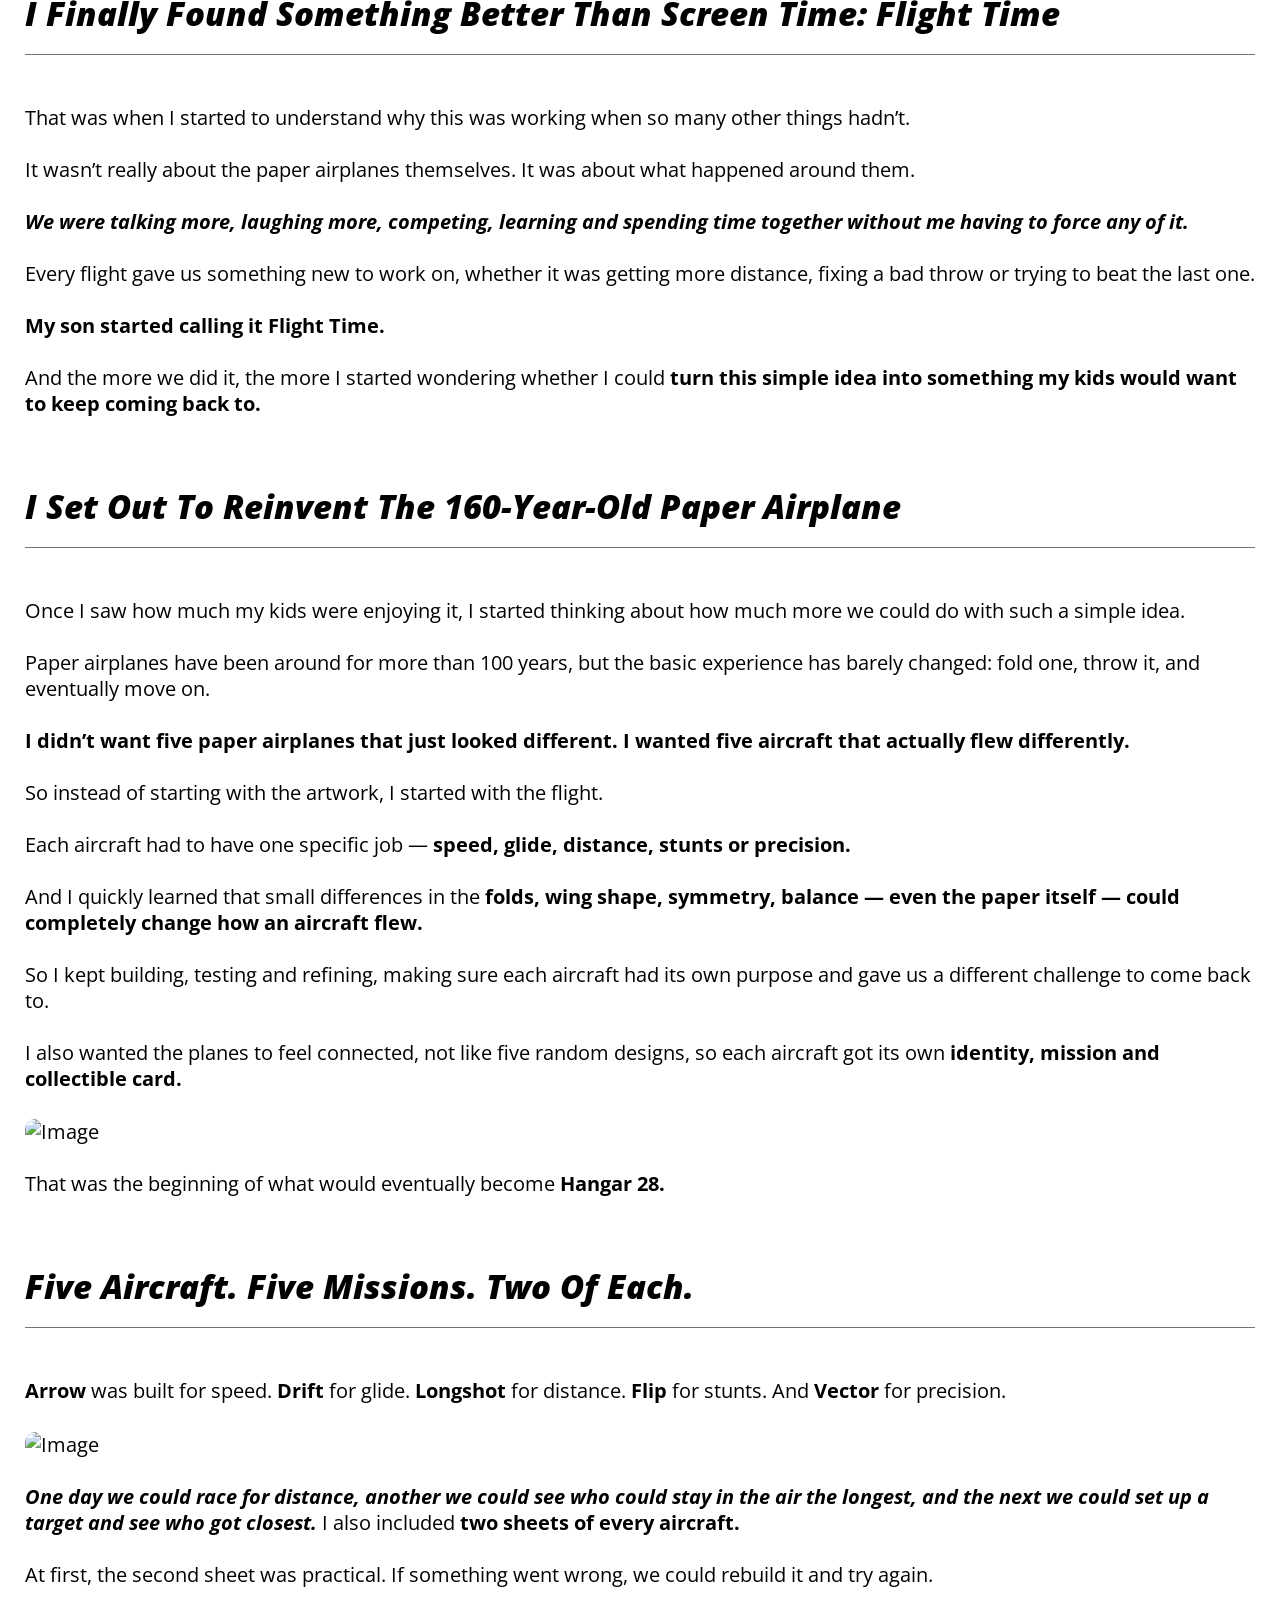
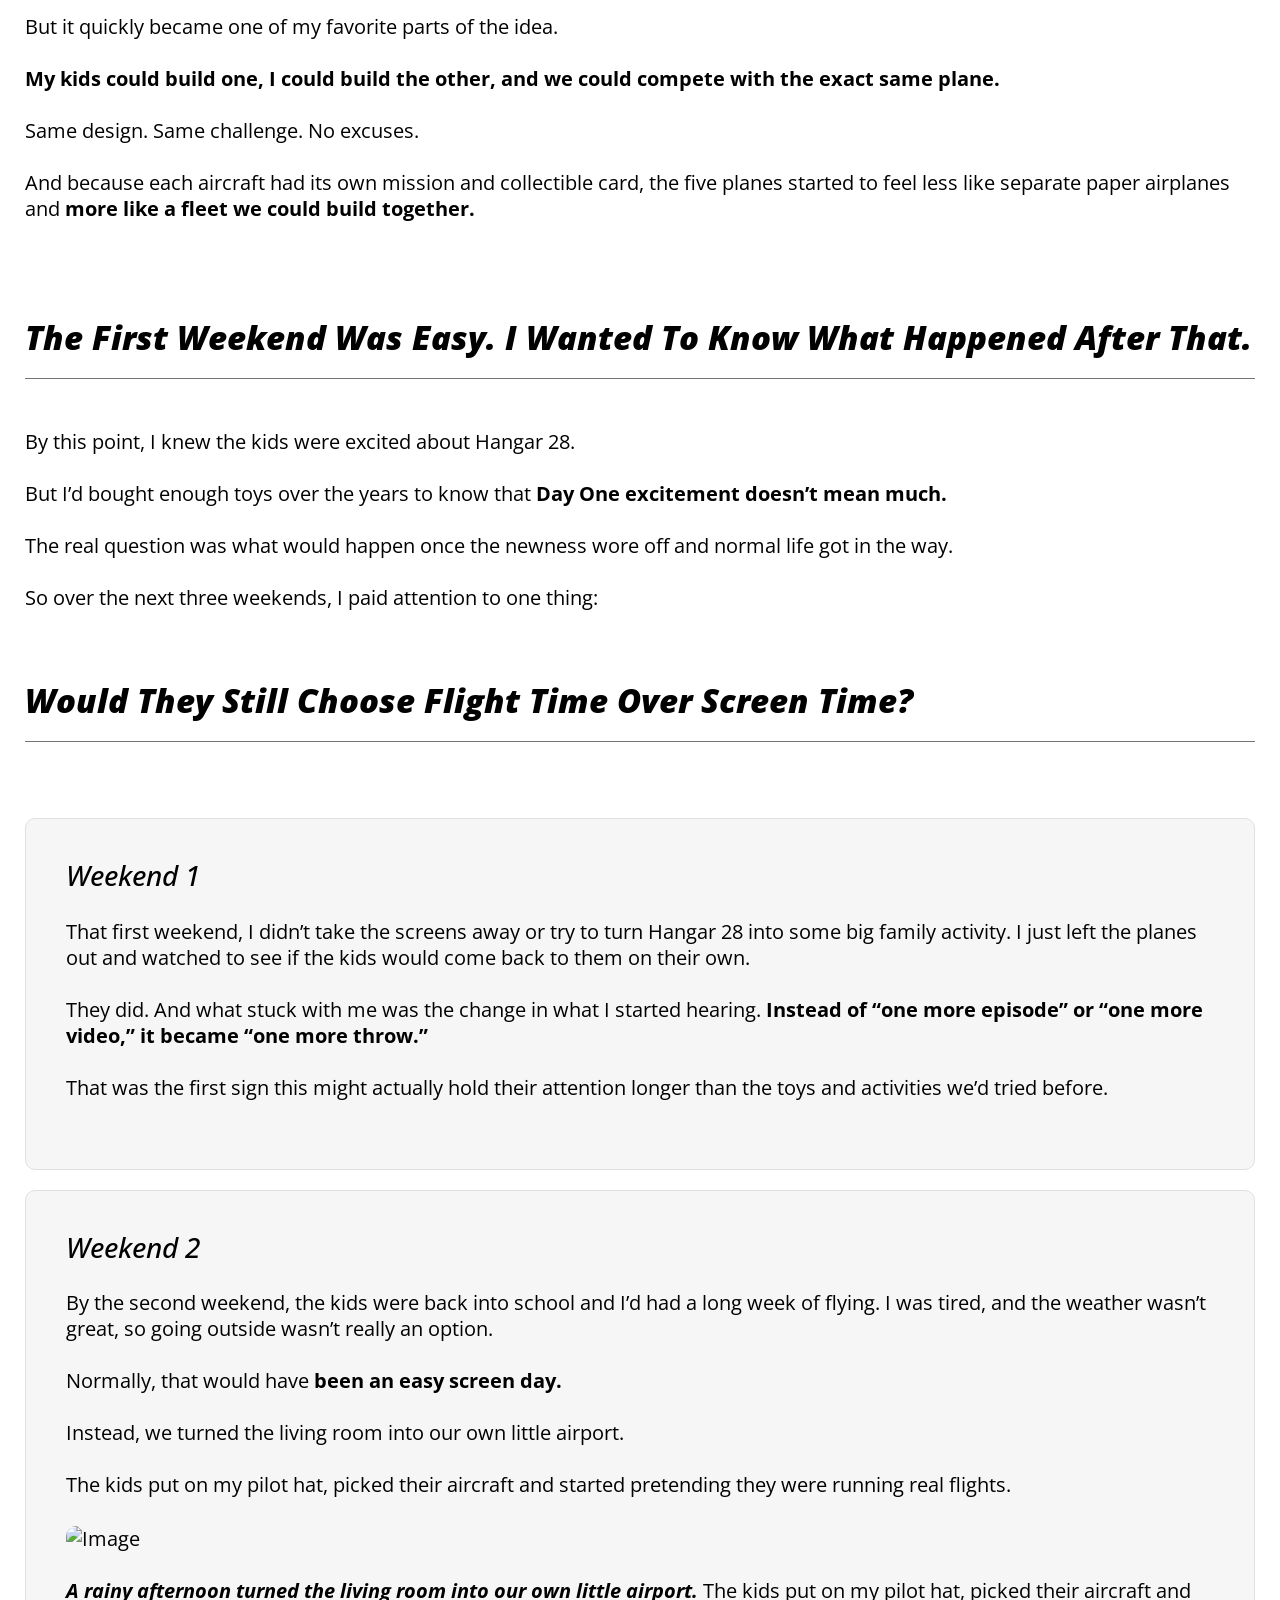
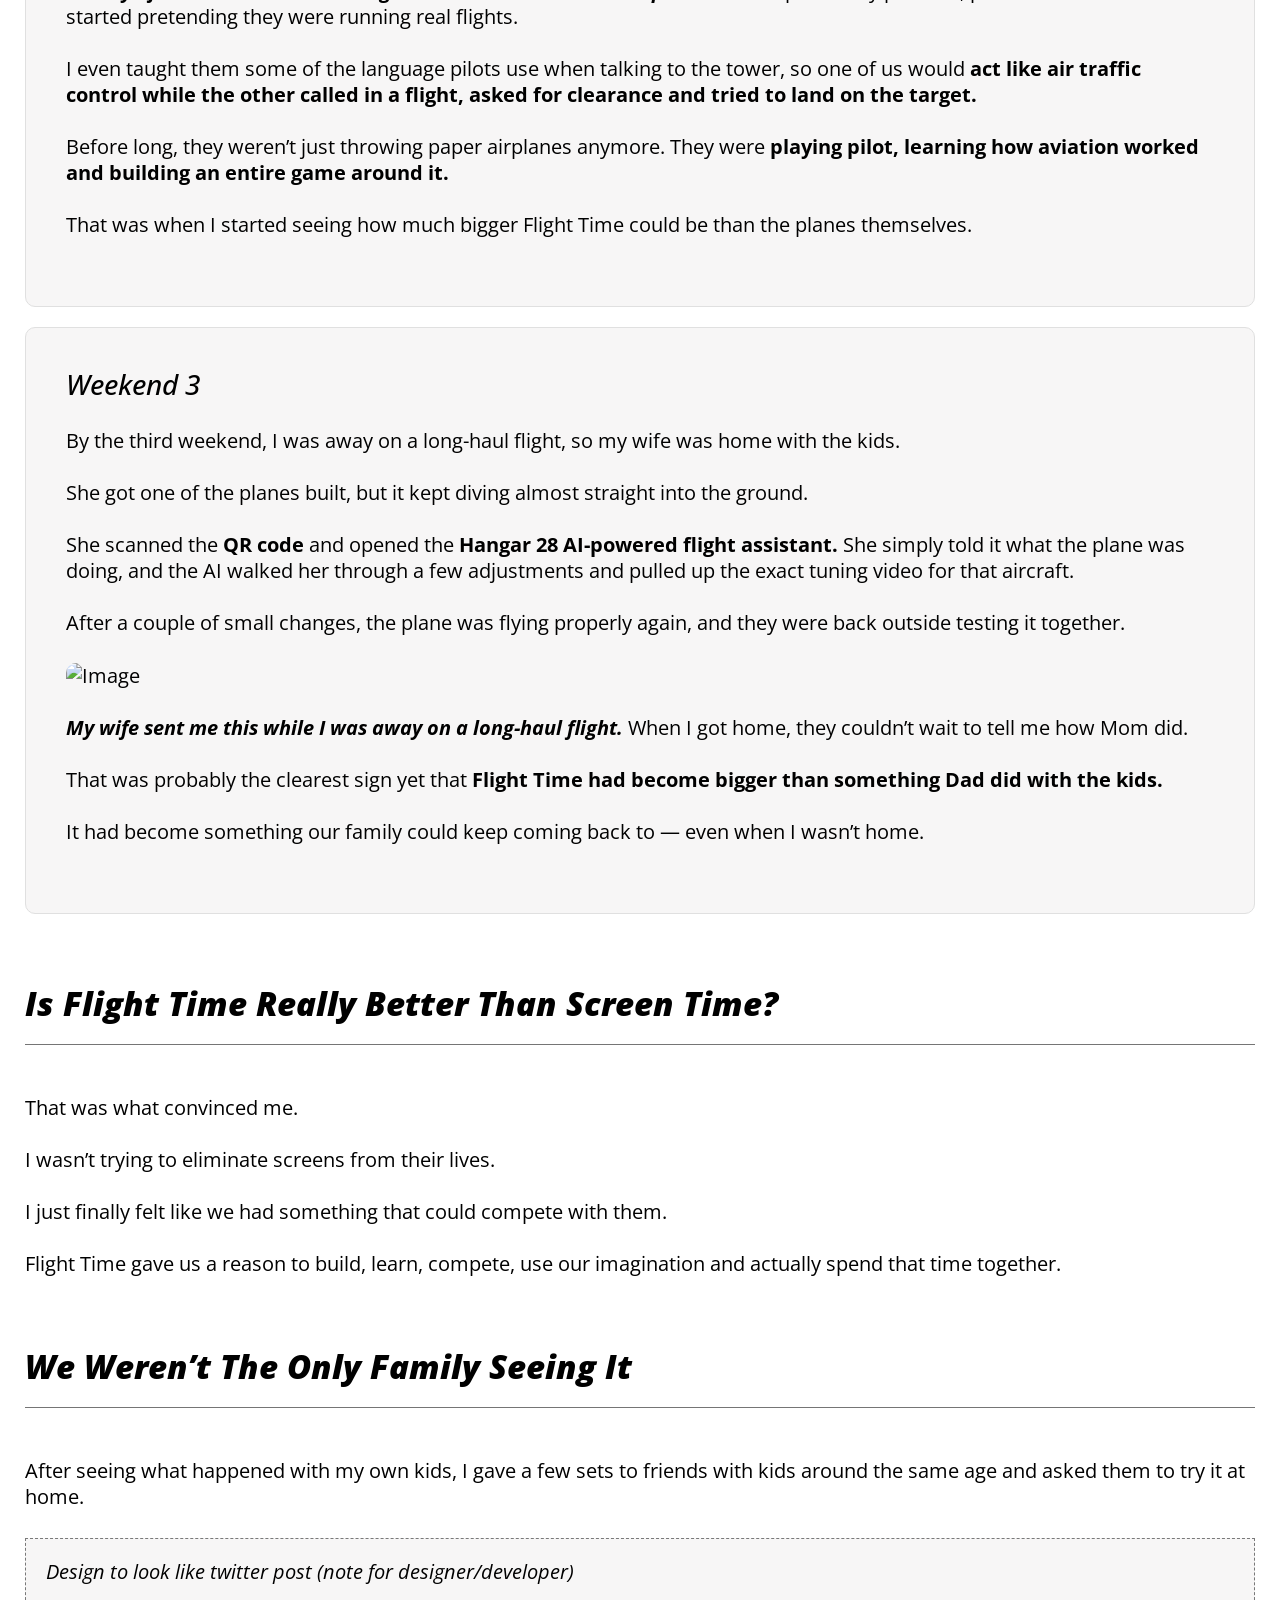
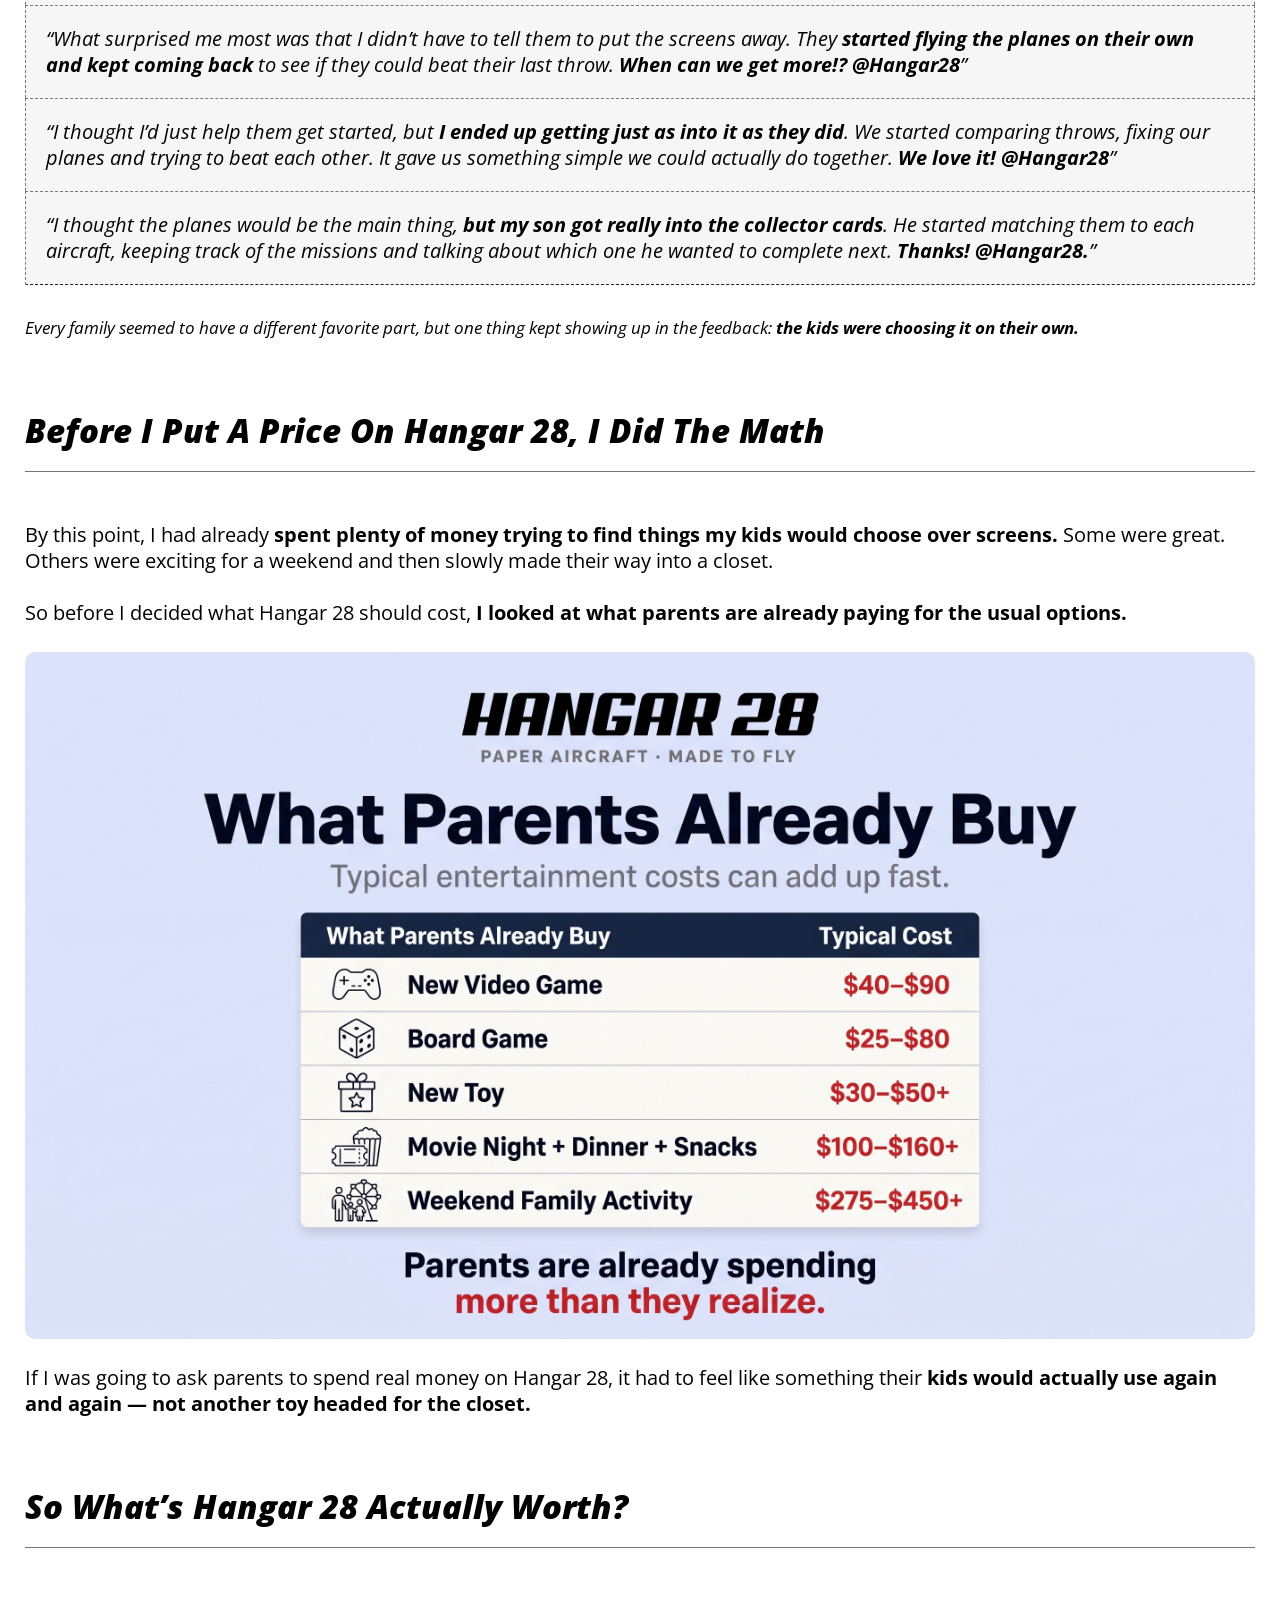
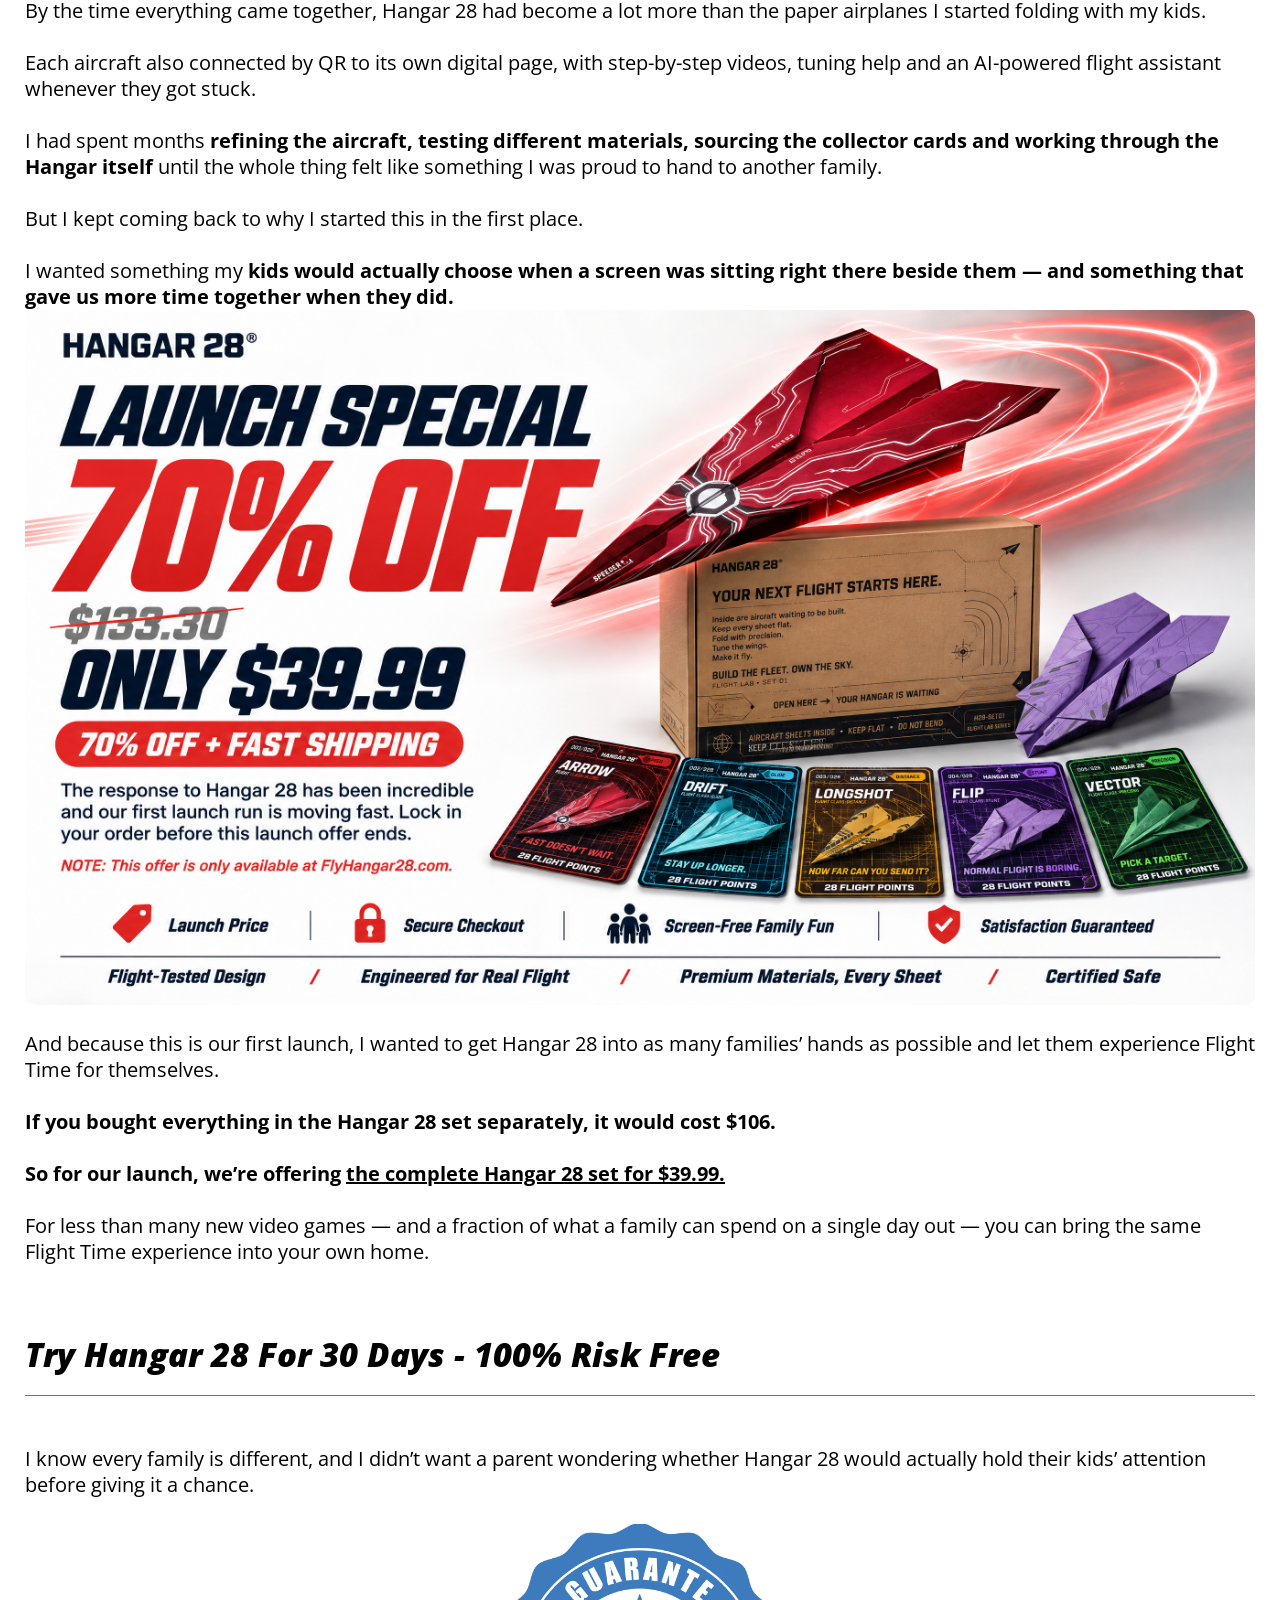
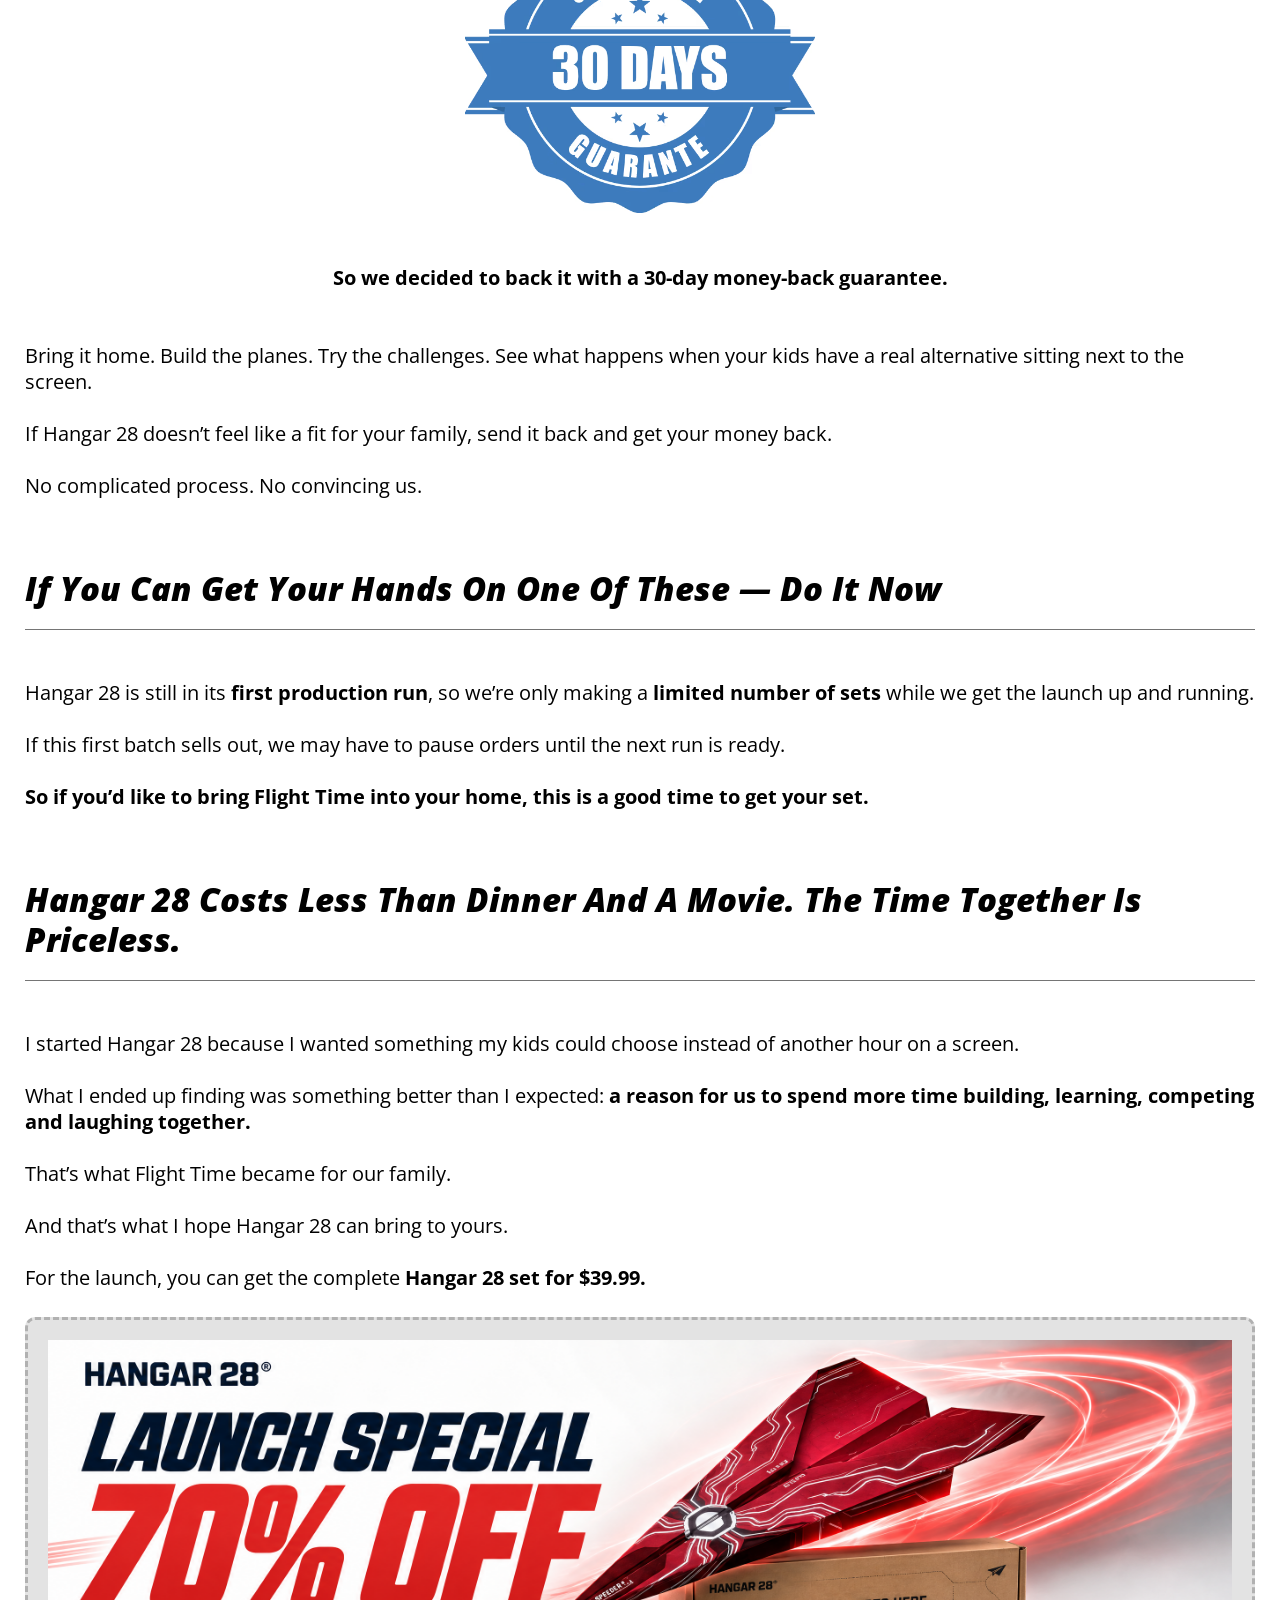
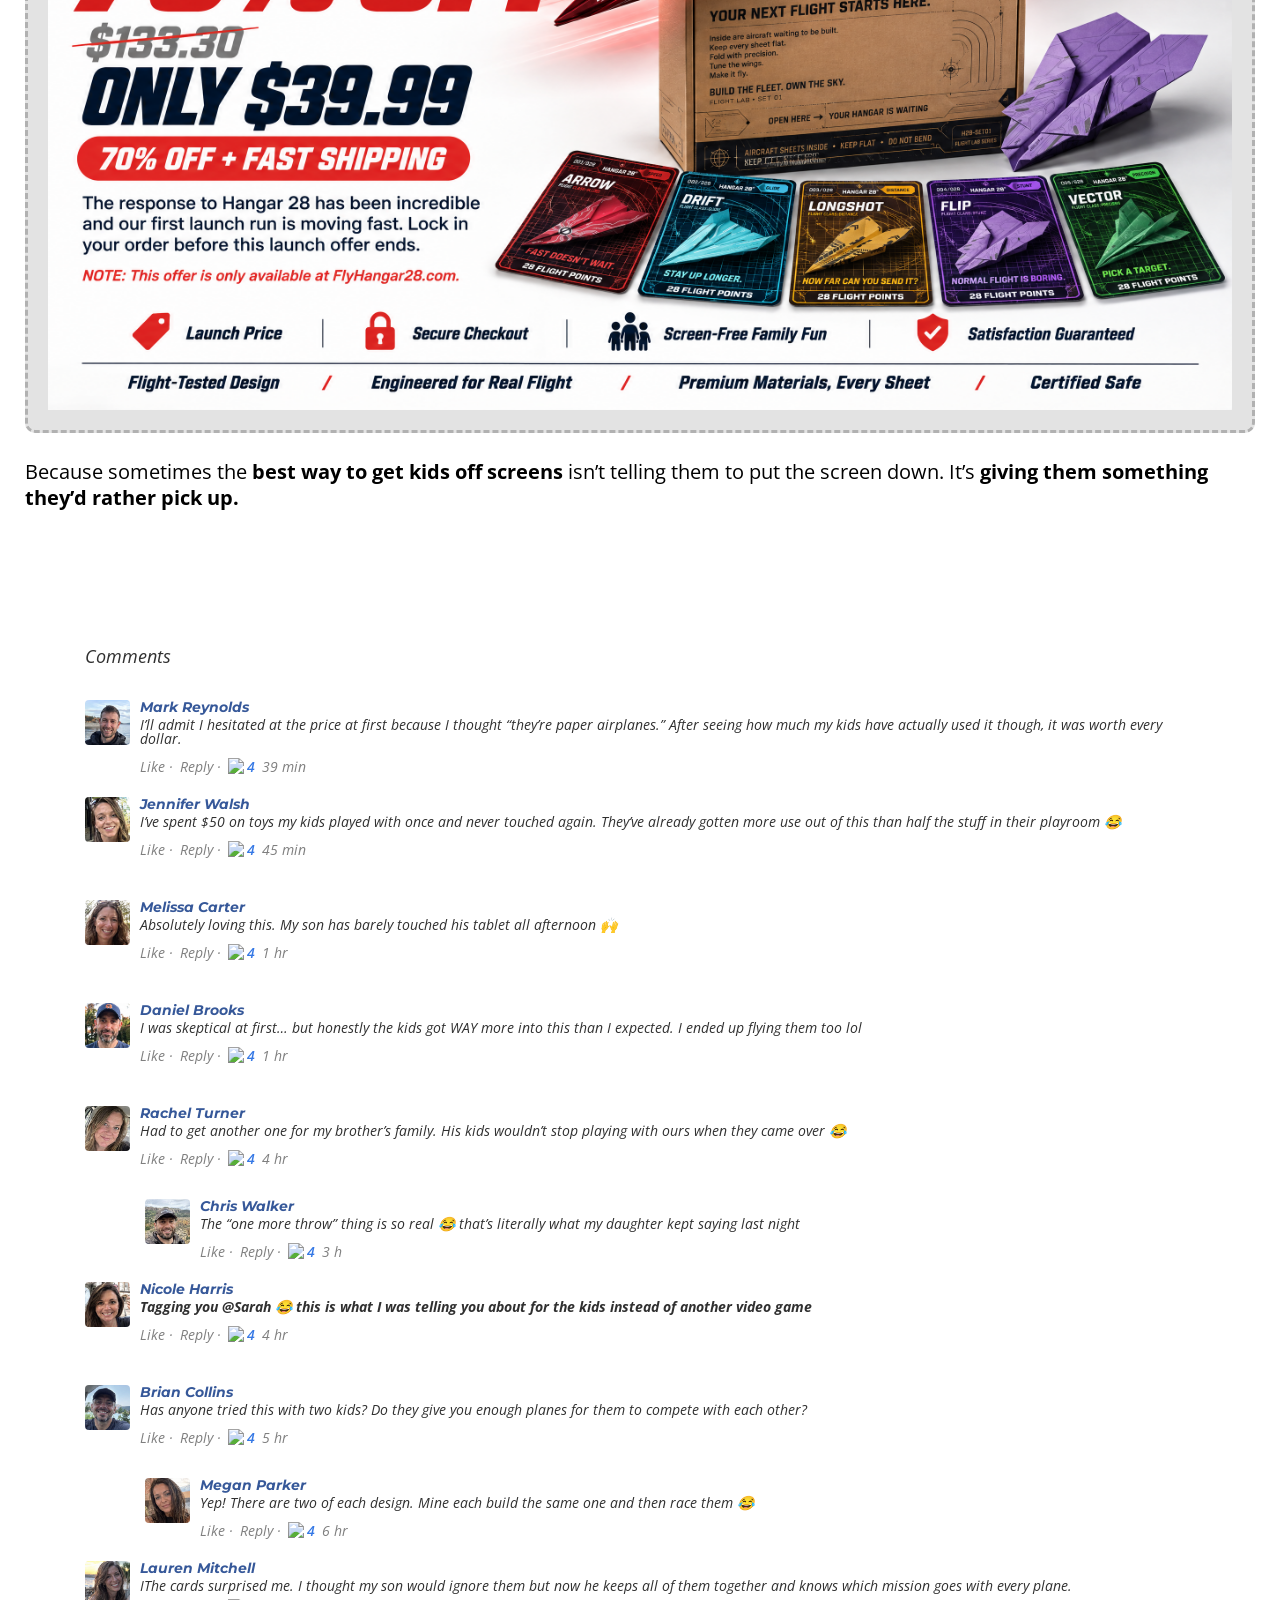
==== commit 098fc043: "Updated the page" ====
--- a/p/2/index.html
+++ b/p/2/index.html
@@ -17,7 +17,7 @@
     <link rel="stylesheet" href="css/bootstrap.min.css" />
     <link rel="stylesheet" href="css/all.min.css" />
     <link rel="stylesheet" href="css/animate.min.css" />
-    <link rel="stylesheet" href="css/style.css" />
+    <link rel="stylesheet" href="css/style.css?ver=1.1" />
   </head>
   <body class="fk-web" cz-shortcut-listen="true">
     <header id="i0hcb" class="header_area">
@@ -90,7 +90,7 @@
                 Because some of the content reaching kids today isn’t harmless entertainment.<br><br>
                 <strong>Research has linked exposure to certain types of online content with changes in behavior, anxiety, depression, body image and other mental-health concerns.</strong>
                 <br><br>
-                <img src="images/Final_Graphic.png" alt="Image">
+                <img src="images/Final_Graphic.png" alt="Image"><br><br>
                 <strong><em>Research from Common Sense Media, the American Psychological Association, and the U.S. Surgeon General has raised concerns about the content children are exposed to online and its potential impact on mental health.</em></strong>
                 I did what most parents do — set limits, turn on parental controls and check their devices whenever I could. <br><br>
                 But realistically, I still couldn’t control <strong>every video, every message, every recommendation or every person they came across. </strong> <br><br>
@@ -138,8 +138,8 @@
                 Instead, one flight turned into a challenge. They wanted to see if they could get more distance, make a plane fly straighter or beat the last throw. <br><br>
                 Before long, <strong>we were adjusting the wings, changing little things and comparing what happened each time.</strong> <br><br>
                 And without really planning it, <strong> I found myself teaching them about airplanes while we played </strong>— why one design flew farther, why another stayed in the air longer, and how a small adjustment could change the whole flight.<br><br>
-                <img src="images/Image 2.png" alt="Image">
-                <strong><em>No screens. No batteries. Just a table full of planes and a reason to keep trying.</em></strong>
+                <img src="images/Image 2.png" alt="Image"><br><br>
+                <strong><em>No screens. No batteries. Just a table full of planes and a reason to keep trying.</em></strong><br><br>
                 That was the part I hadn’t expected. <br><br>
                 I wasn’t asking them to put their screens down anymore. <strong>They weren’t thinking about their screens at all.</strong> <br><br>
                 We were building, learning, testing and competing — but most importantly, <strong>we were doing it together.</strong> <br><br>
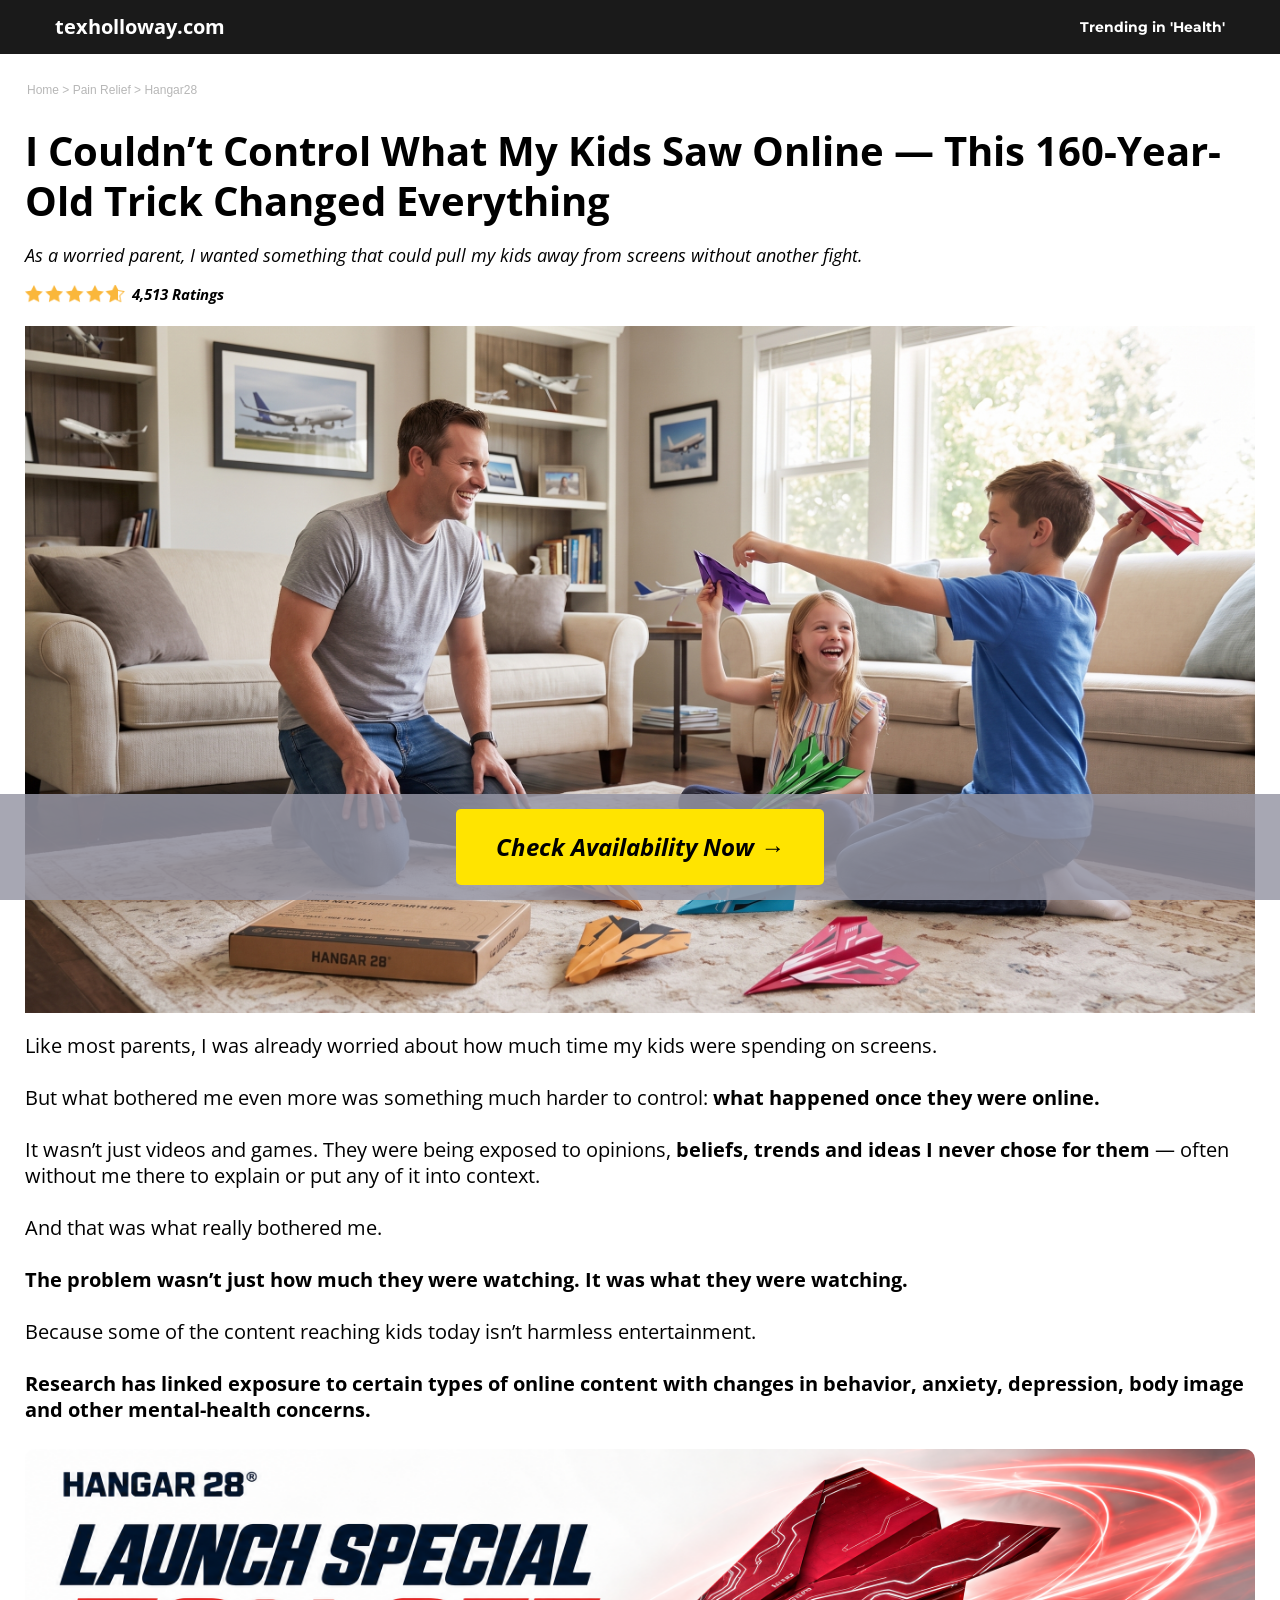
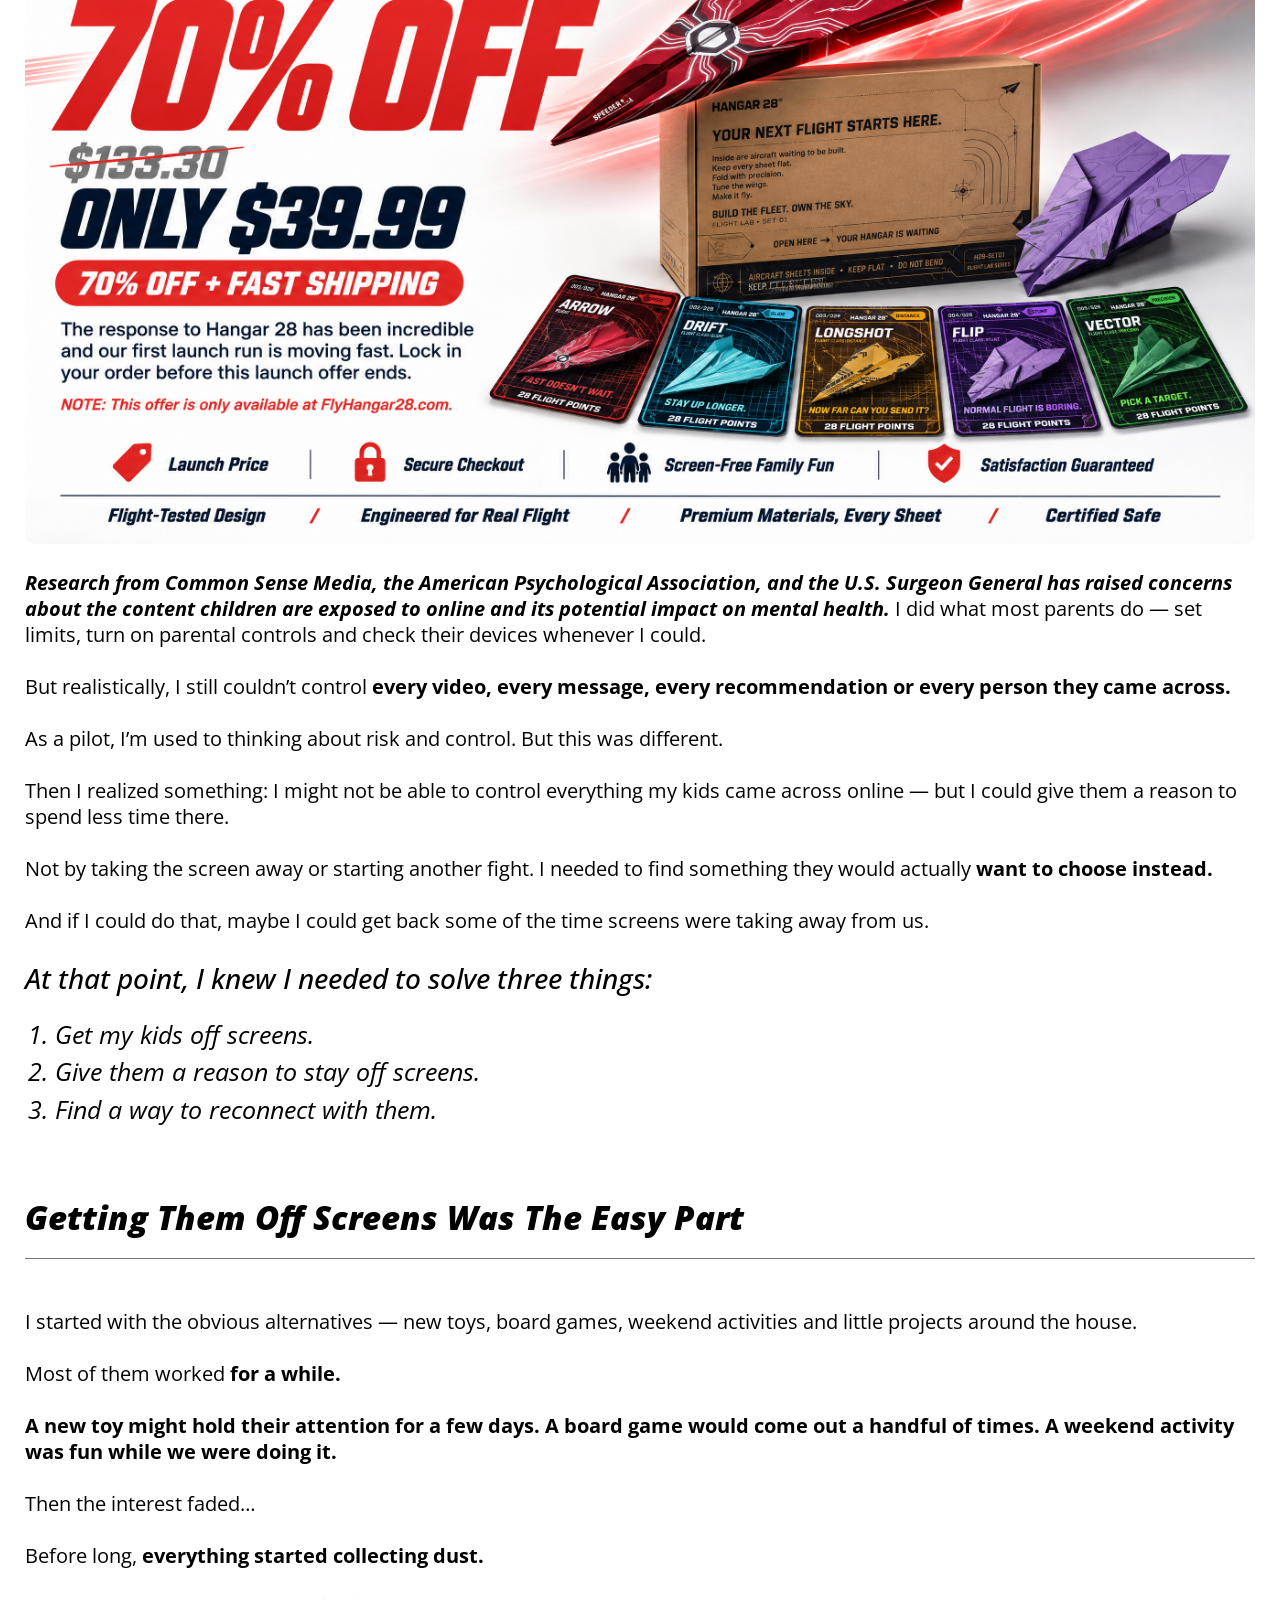
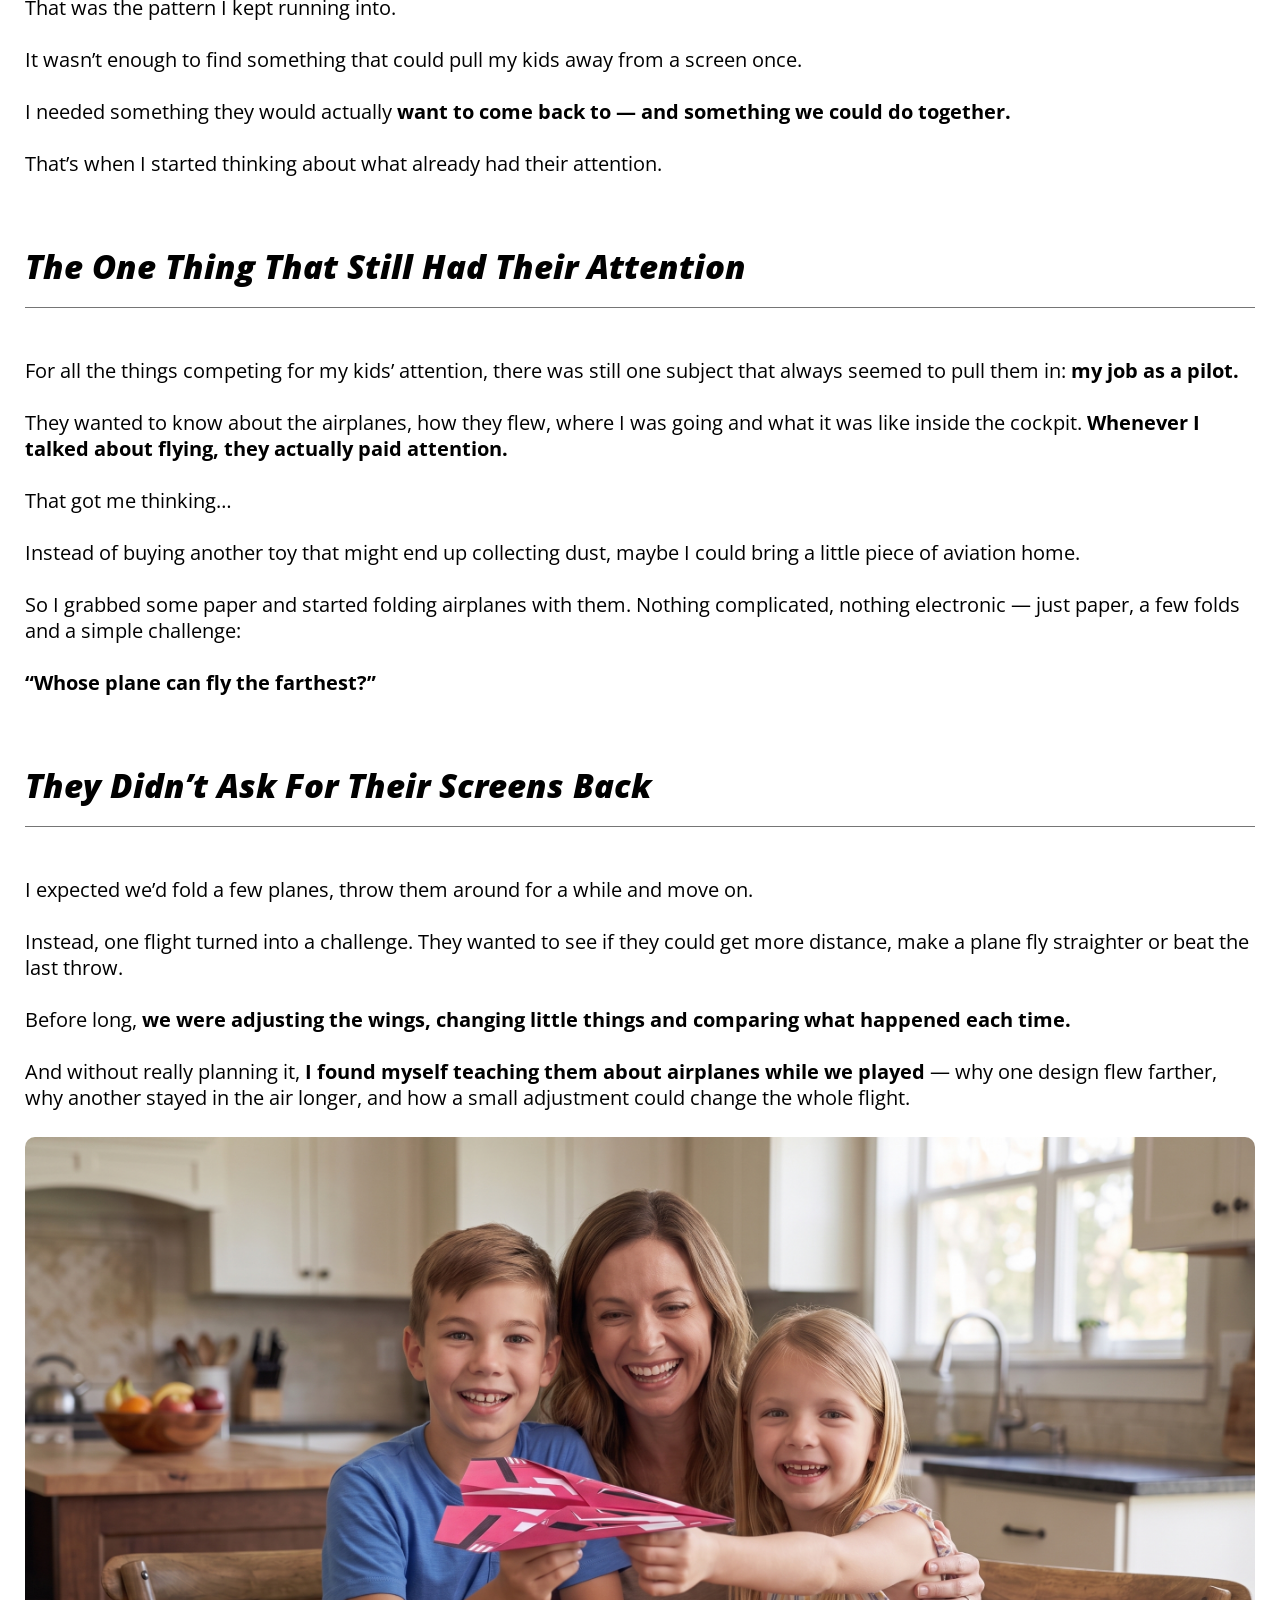
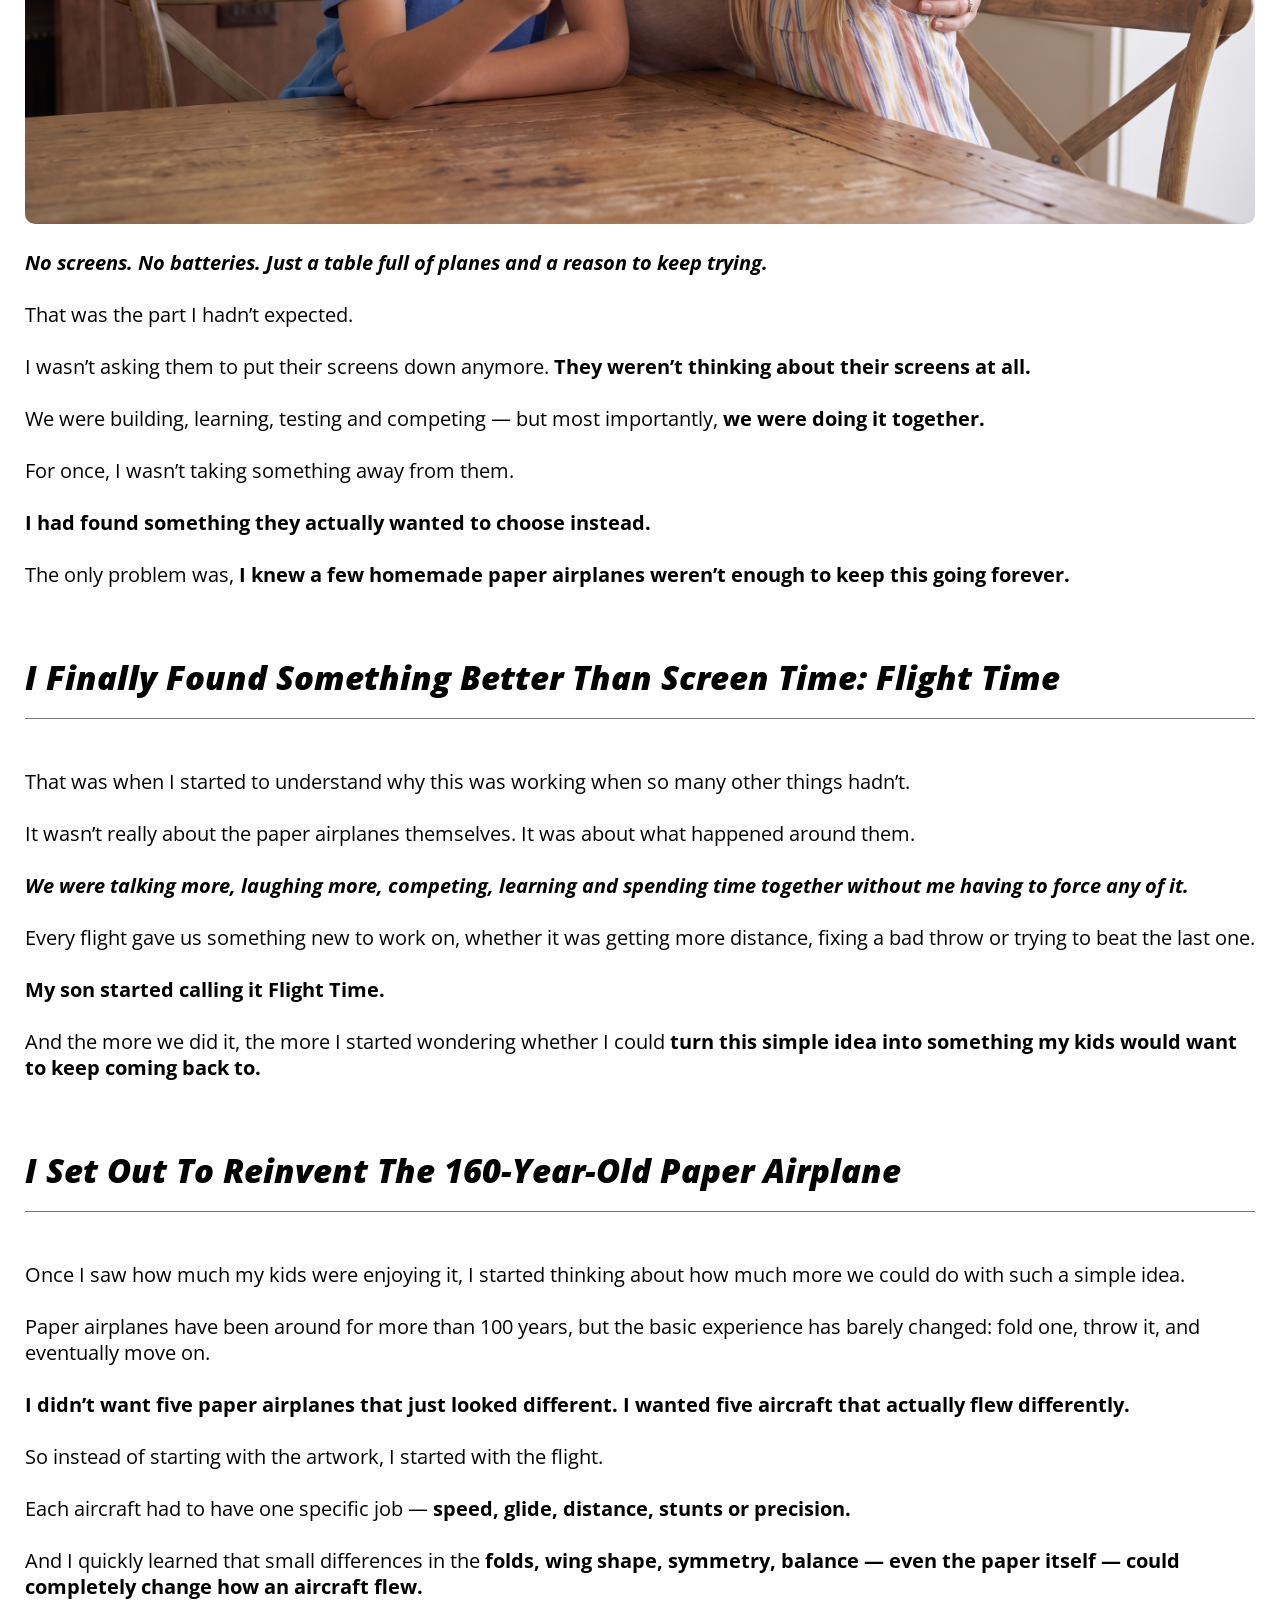
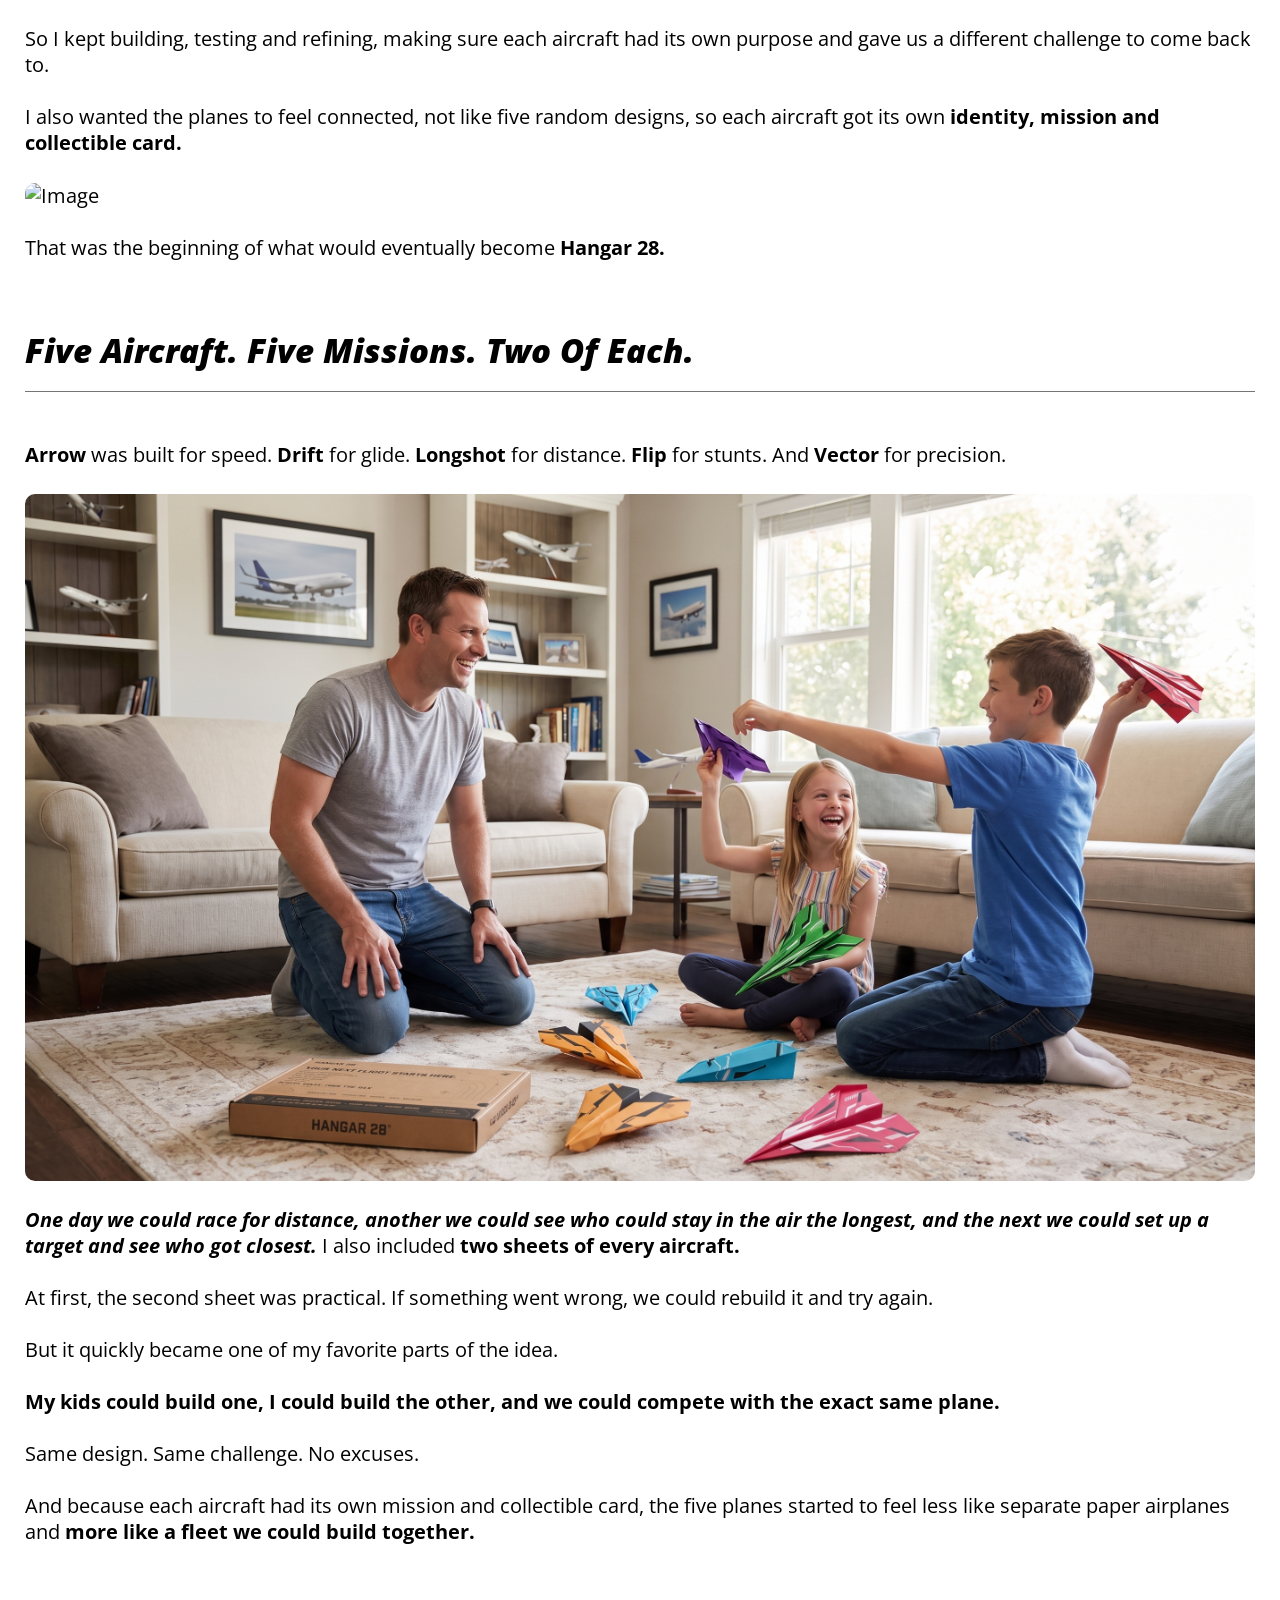
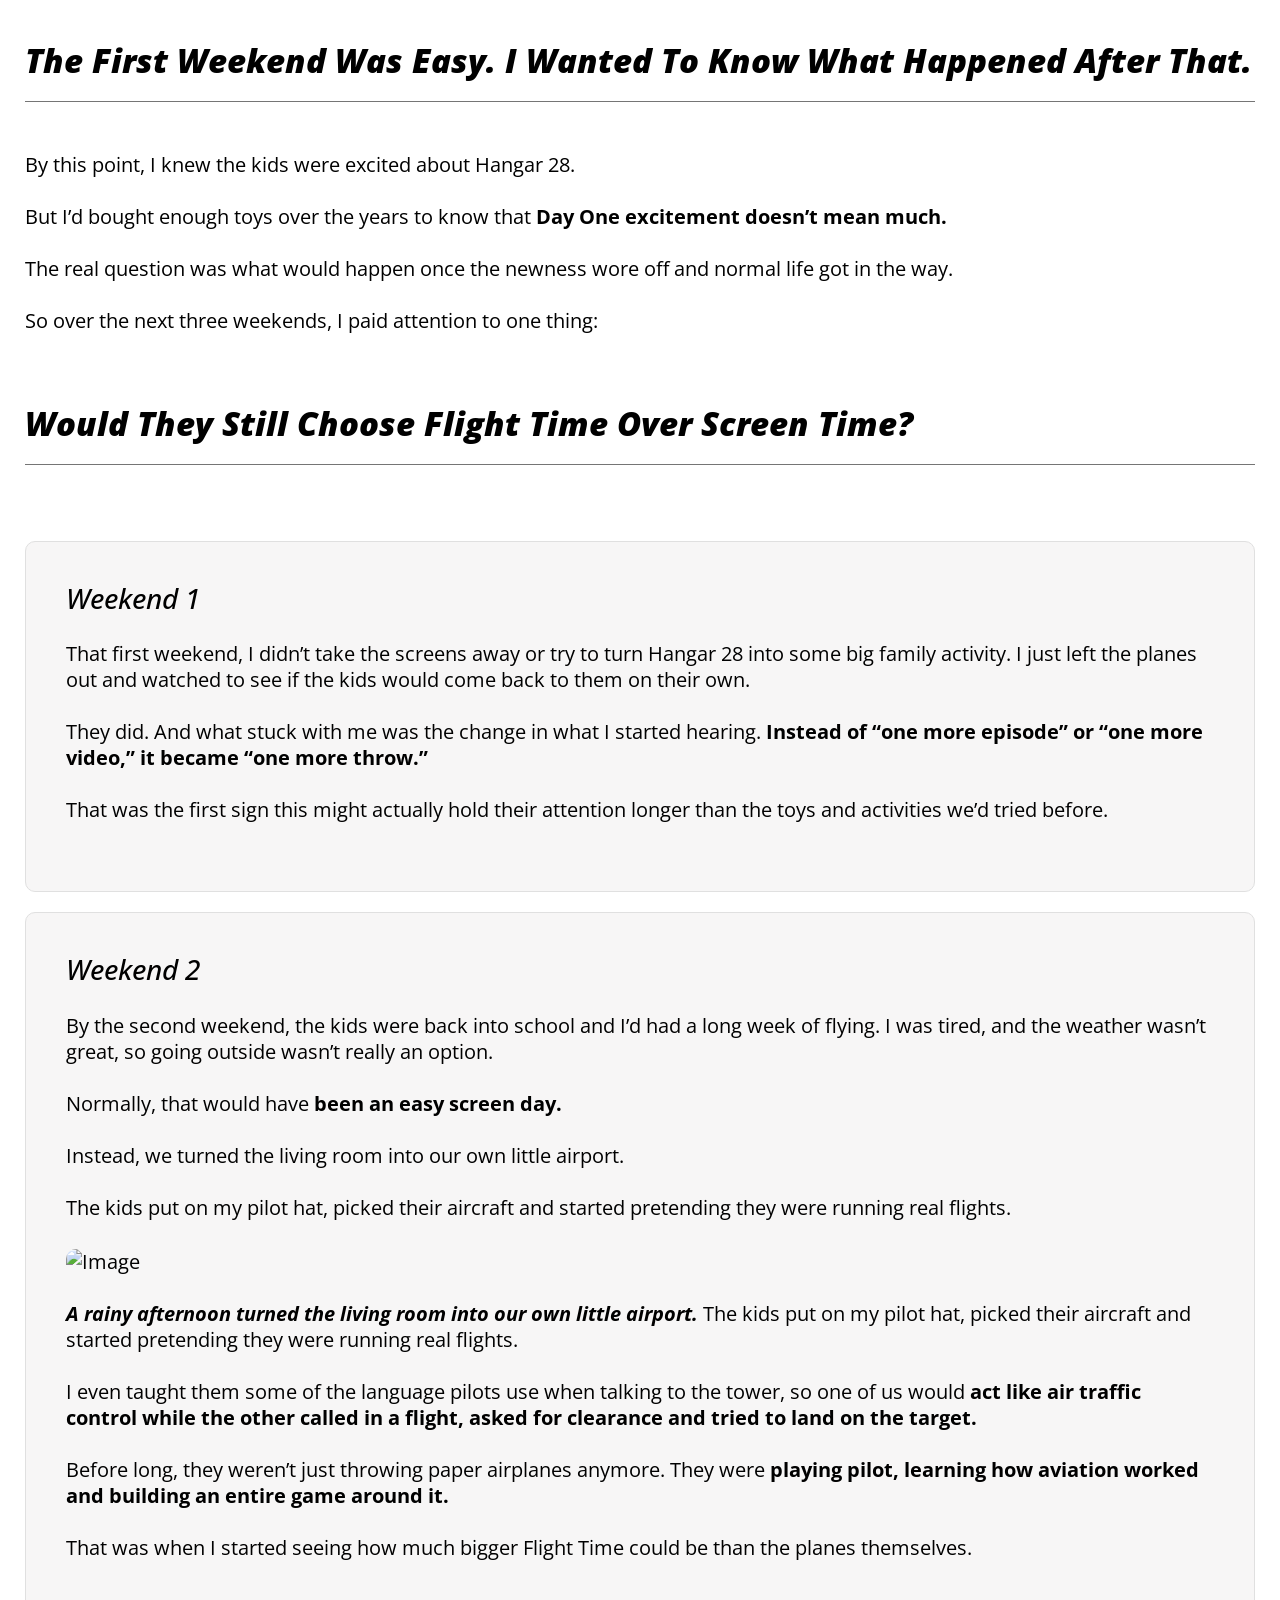
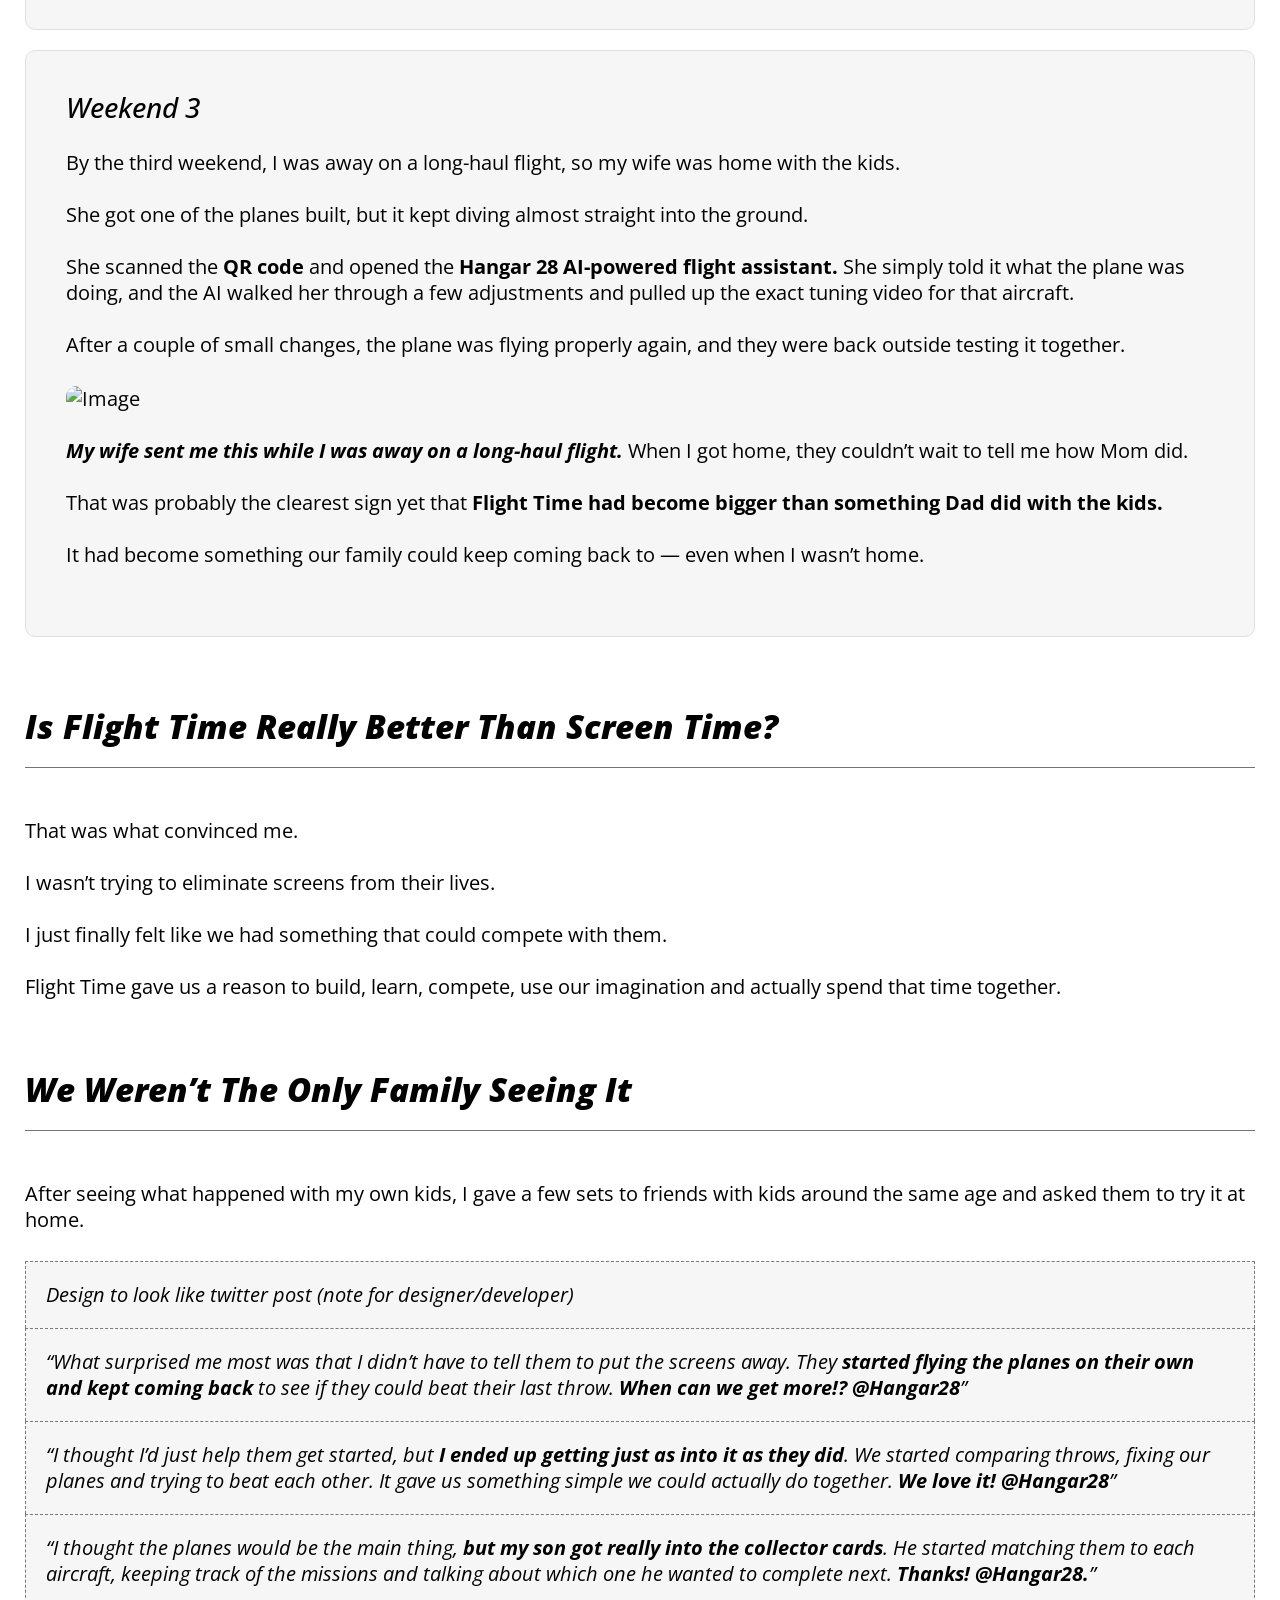
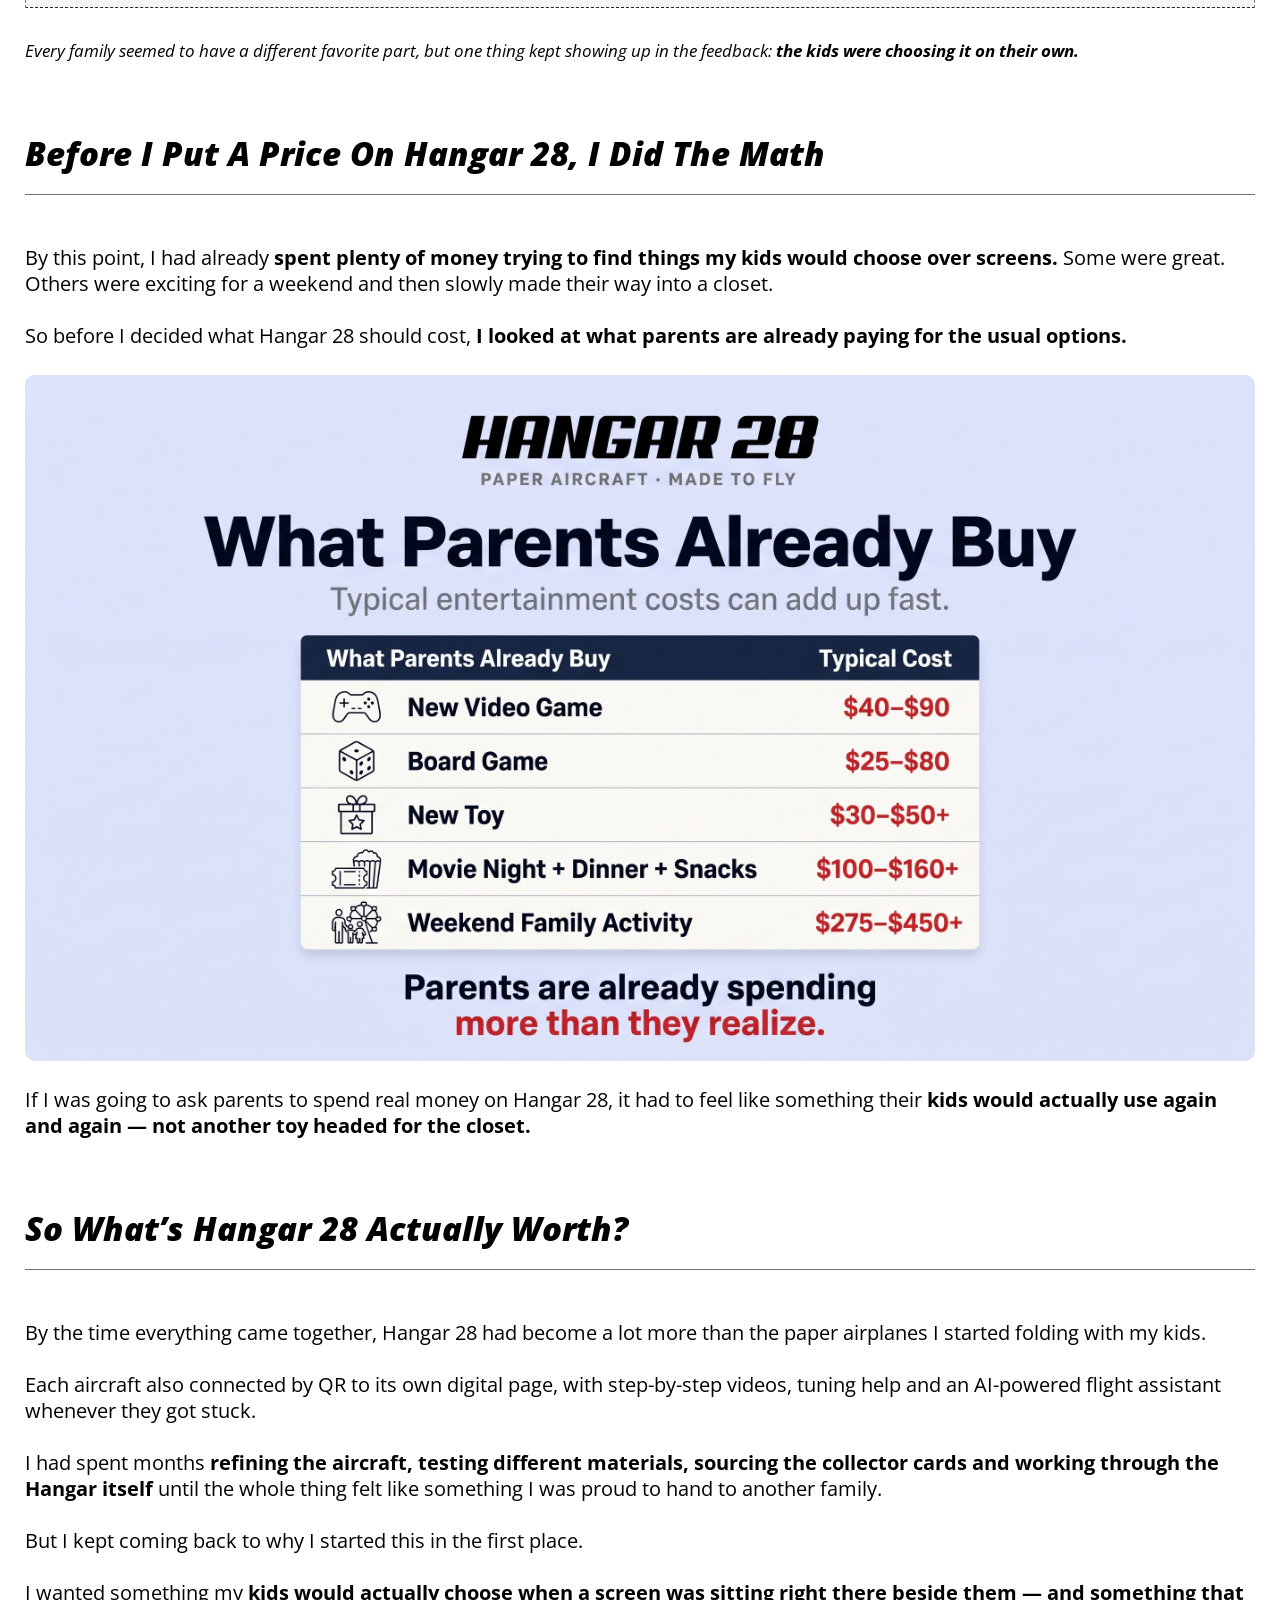
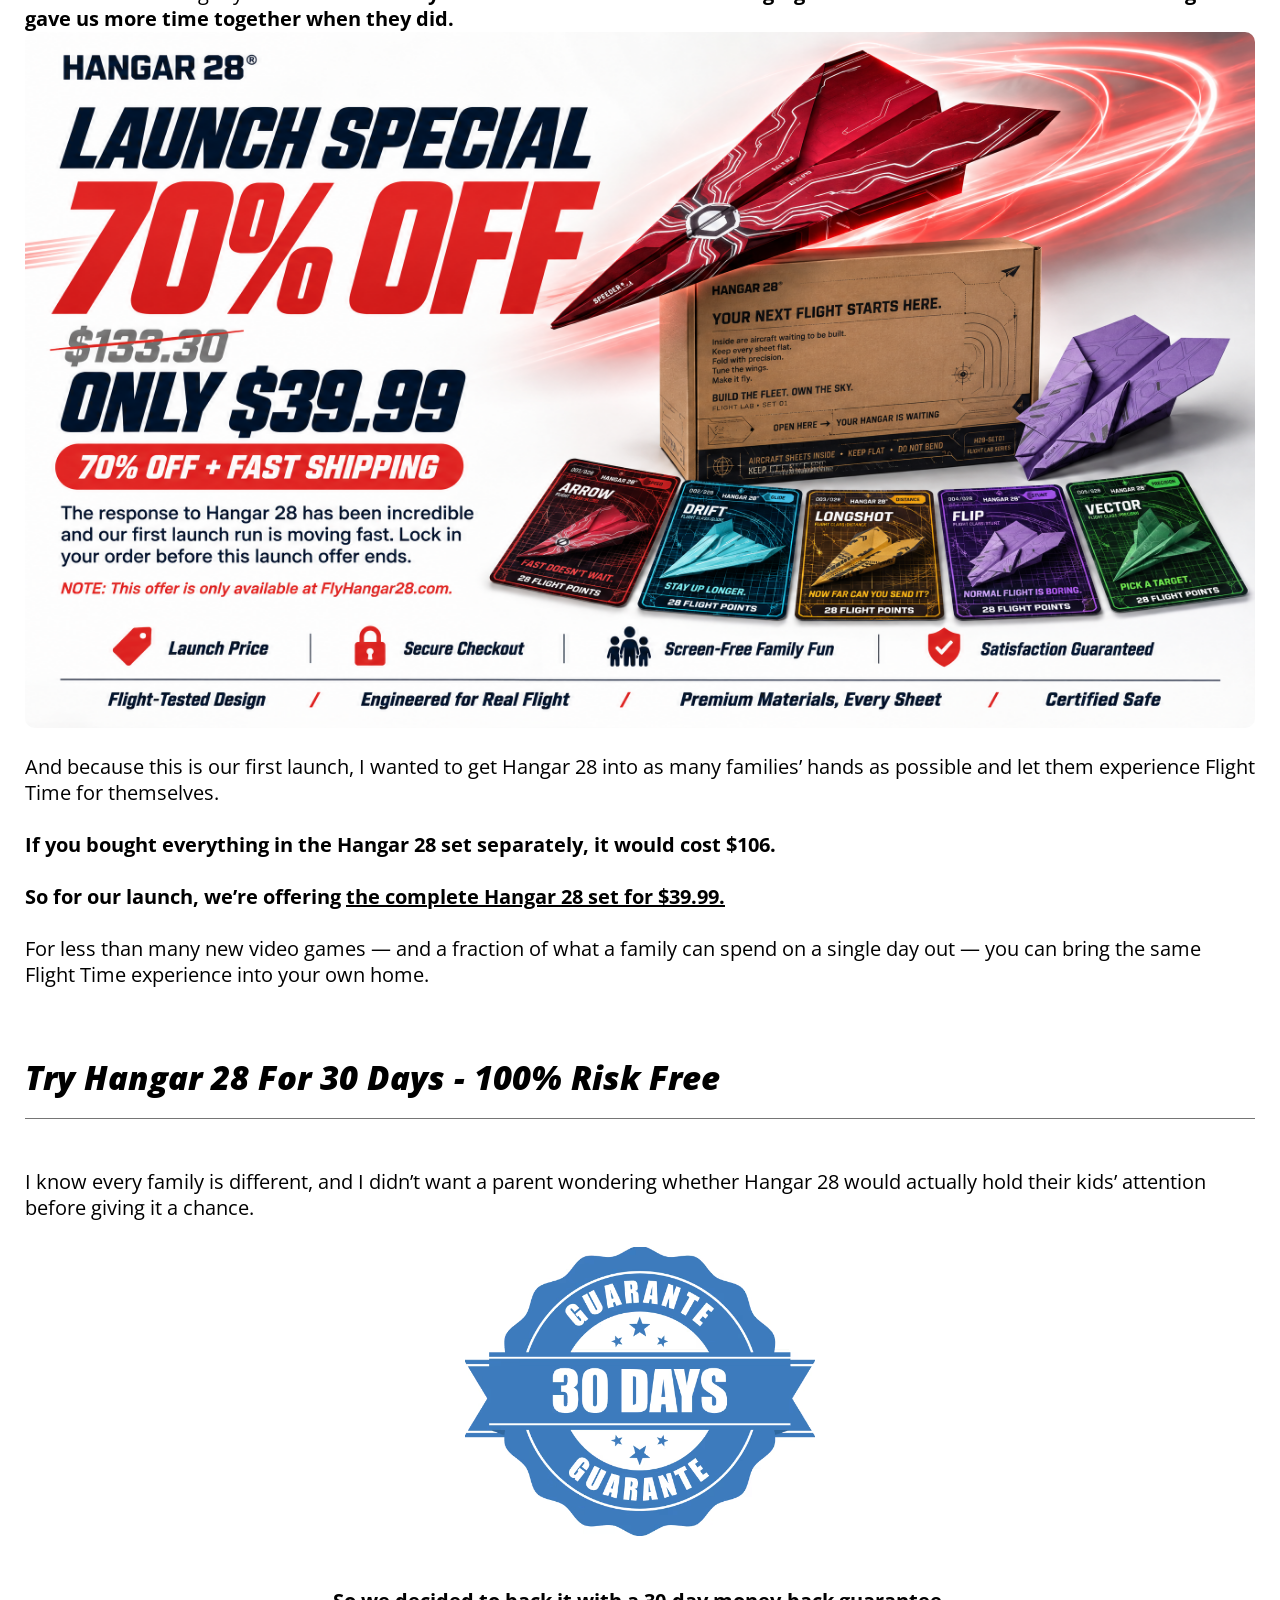
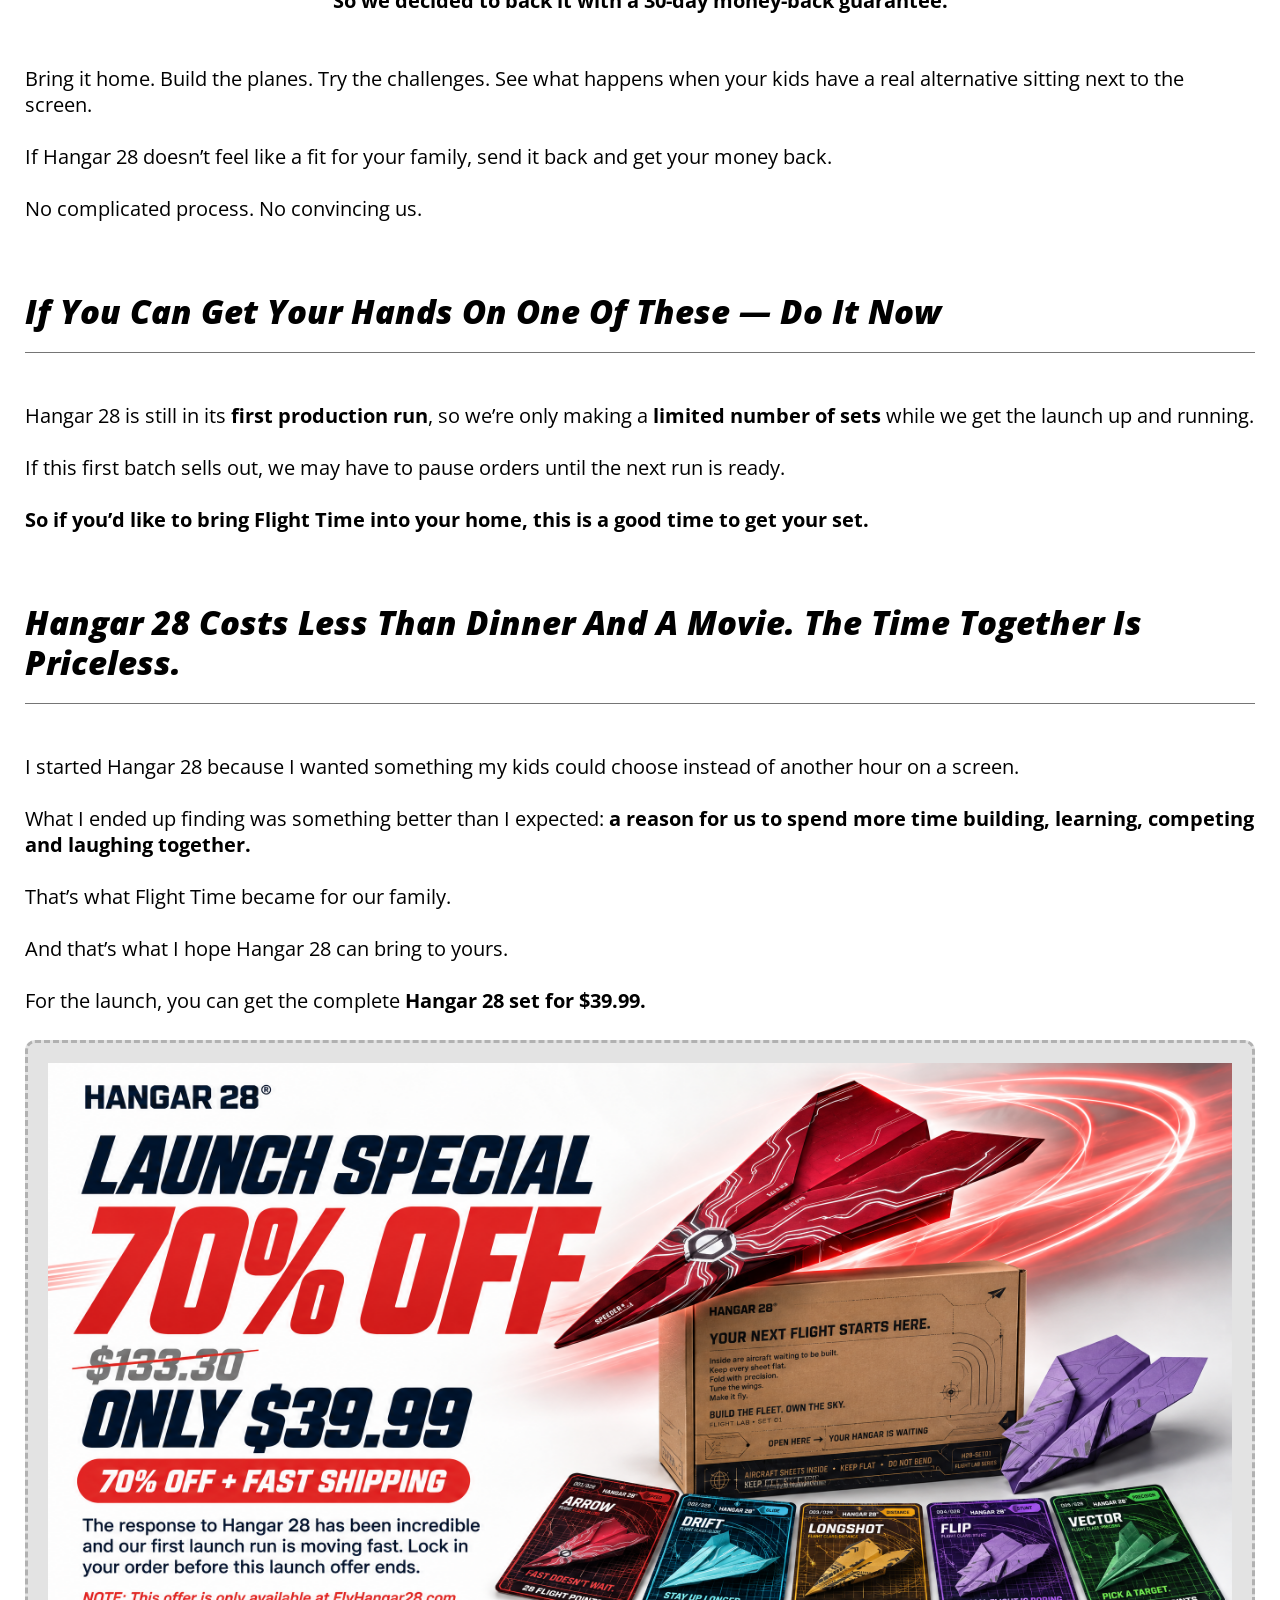
==== commit 1c291f53: "Updated the images" ====
--- a/p/2/index.html
+++ b/p/2/index.html
@@ -90,7 +90,7 @@
                 Because some of the content reaching kids today isn’t harmless entertainment.<br><br>
                 <strong>Research has linked exposure to certain types of online content with changes in behavior, anxiety, depression, body image and other mental-health concerns.</strong>
                 <br><br>
-                <img src="images/Final_Graphic.png" alt="Image"><br><br>
+                <img src="images/70_ off.png" alt="Image"><br><br>
                 <strong><em>Research from Common Sense Media, the American Psychological Association, and the U.S. Surgeon General has raised concerns about the content children are exposed to online and its potential impact on mental health.</em></strong>
                 I did what most parents do — set limits, turn on parental controls and check their devices whenever I could. <br><br>
                 But realistically, I still couldn’t control <strong>every video, every message, every recommendation or every person they came across. </strong> <br><br>
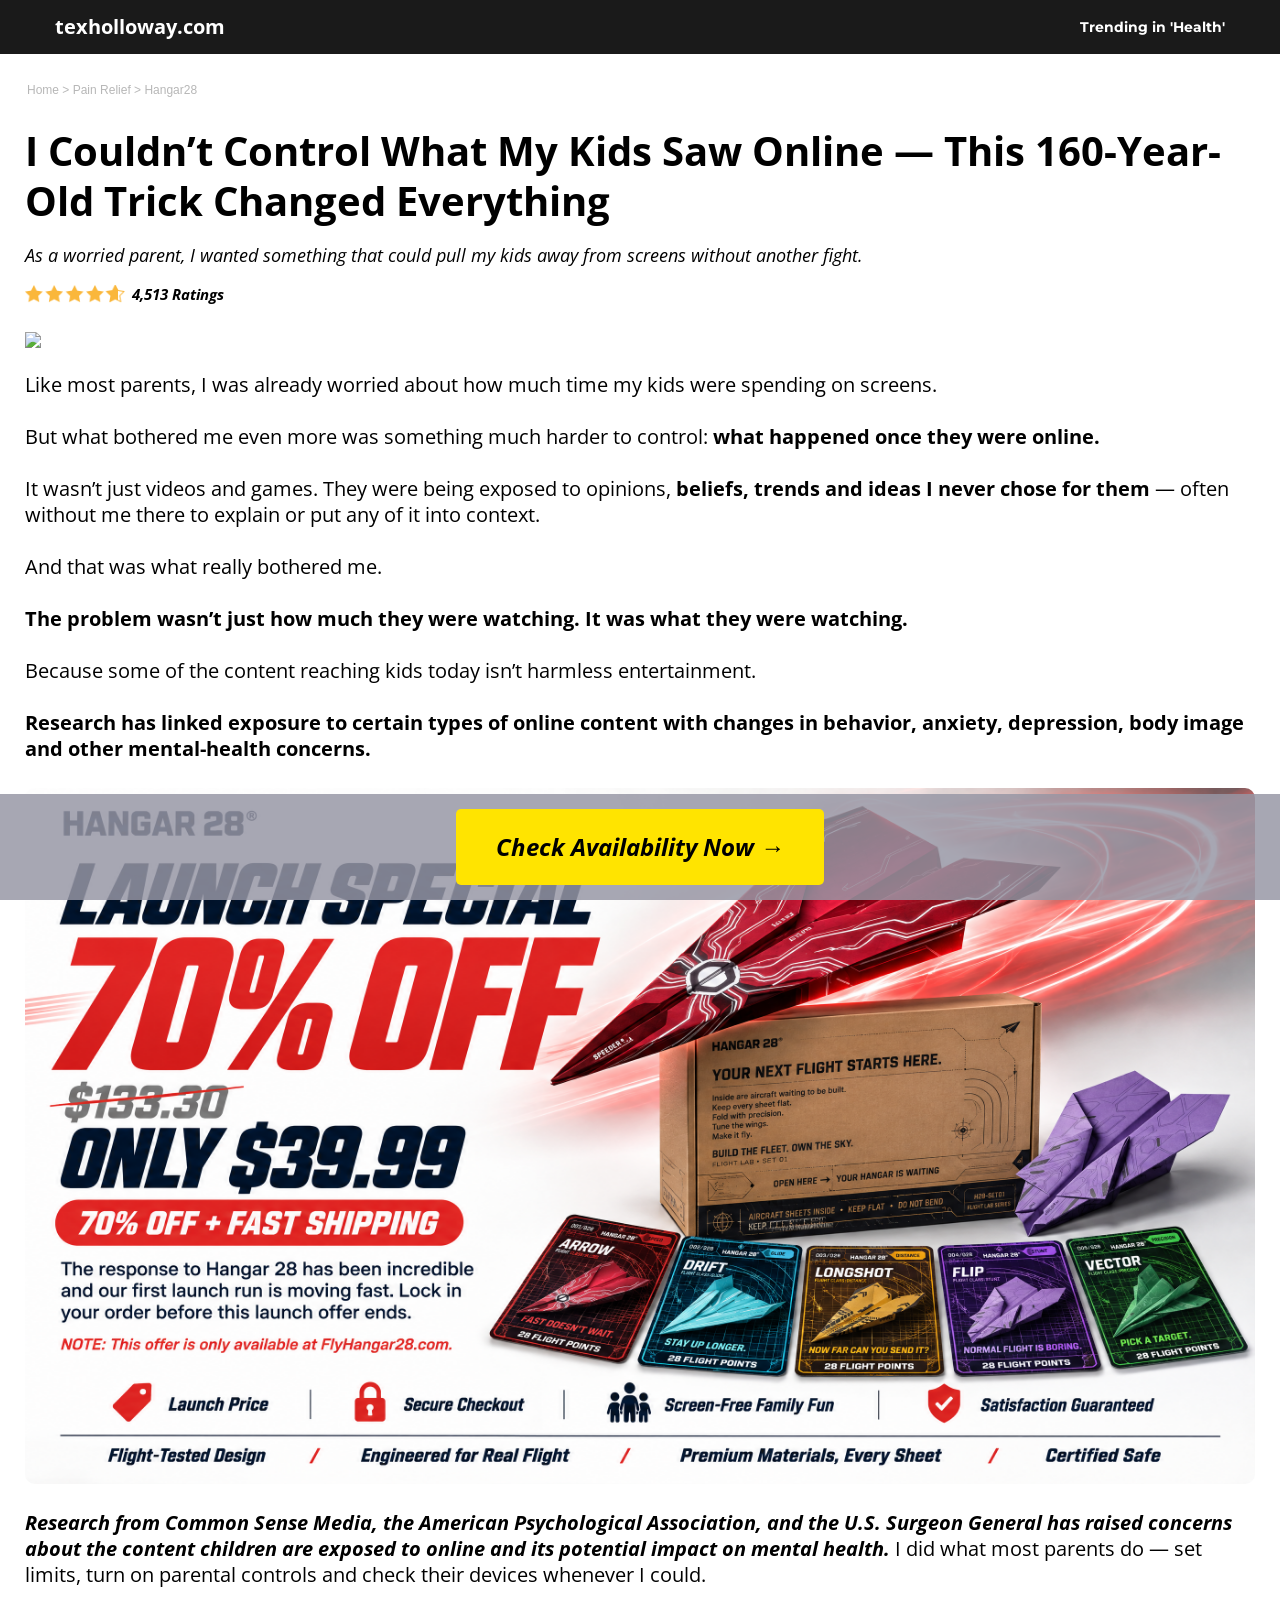
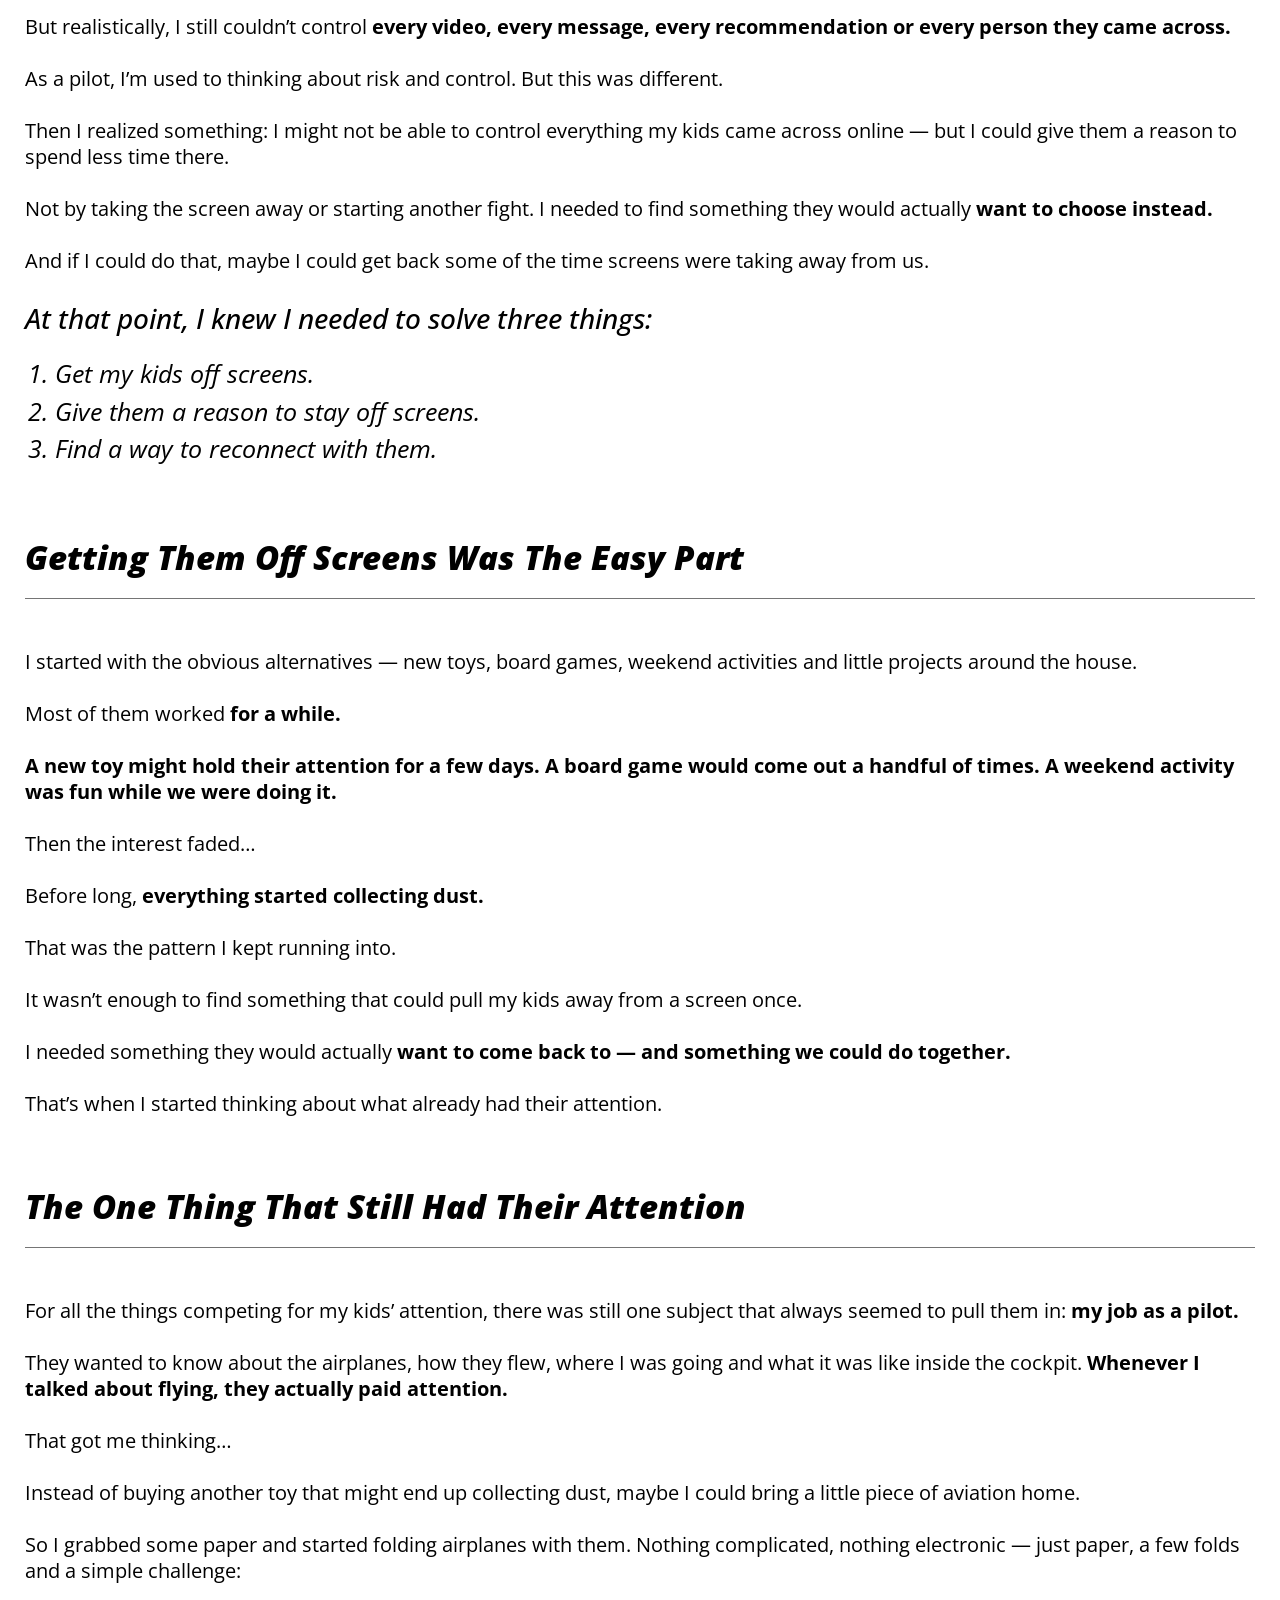
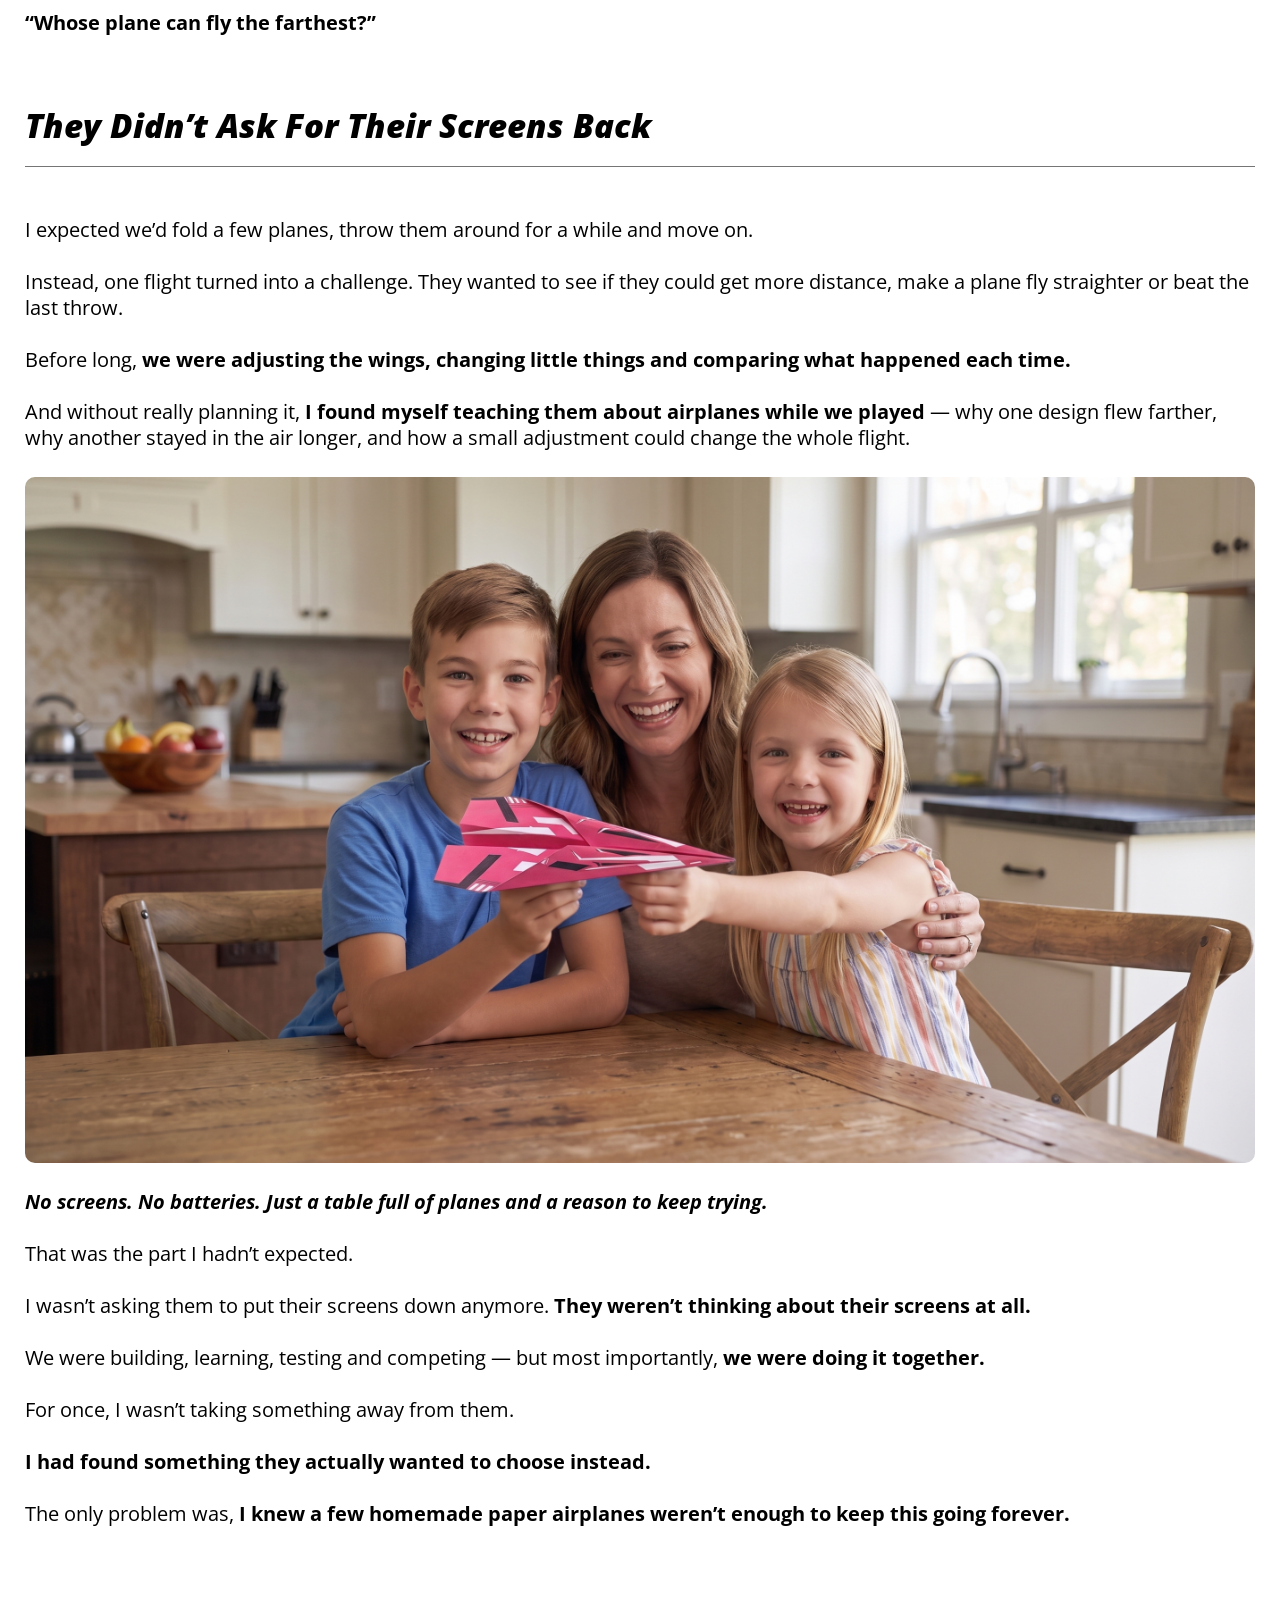
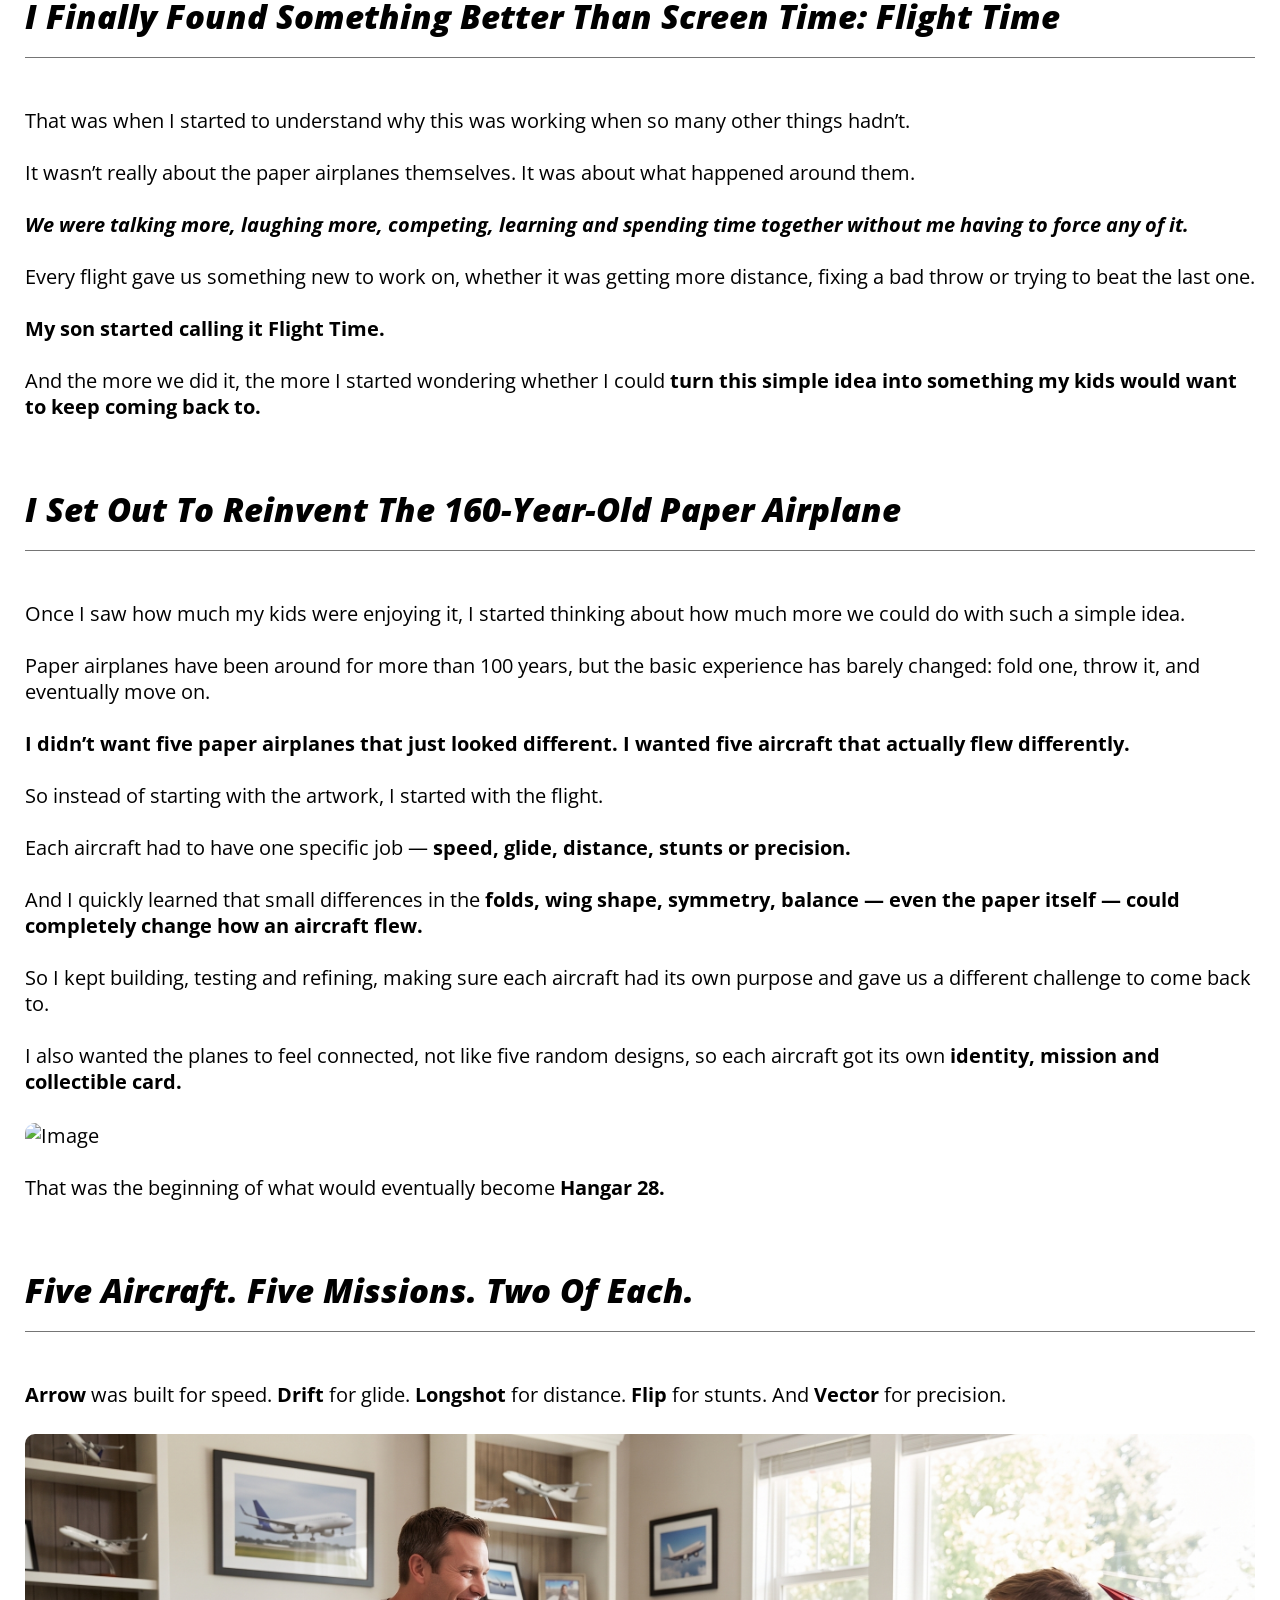
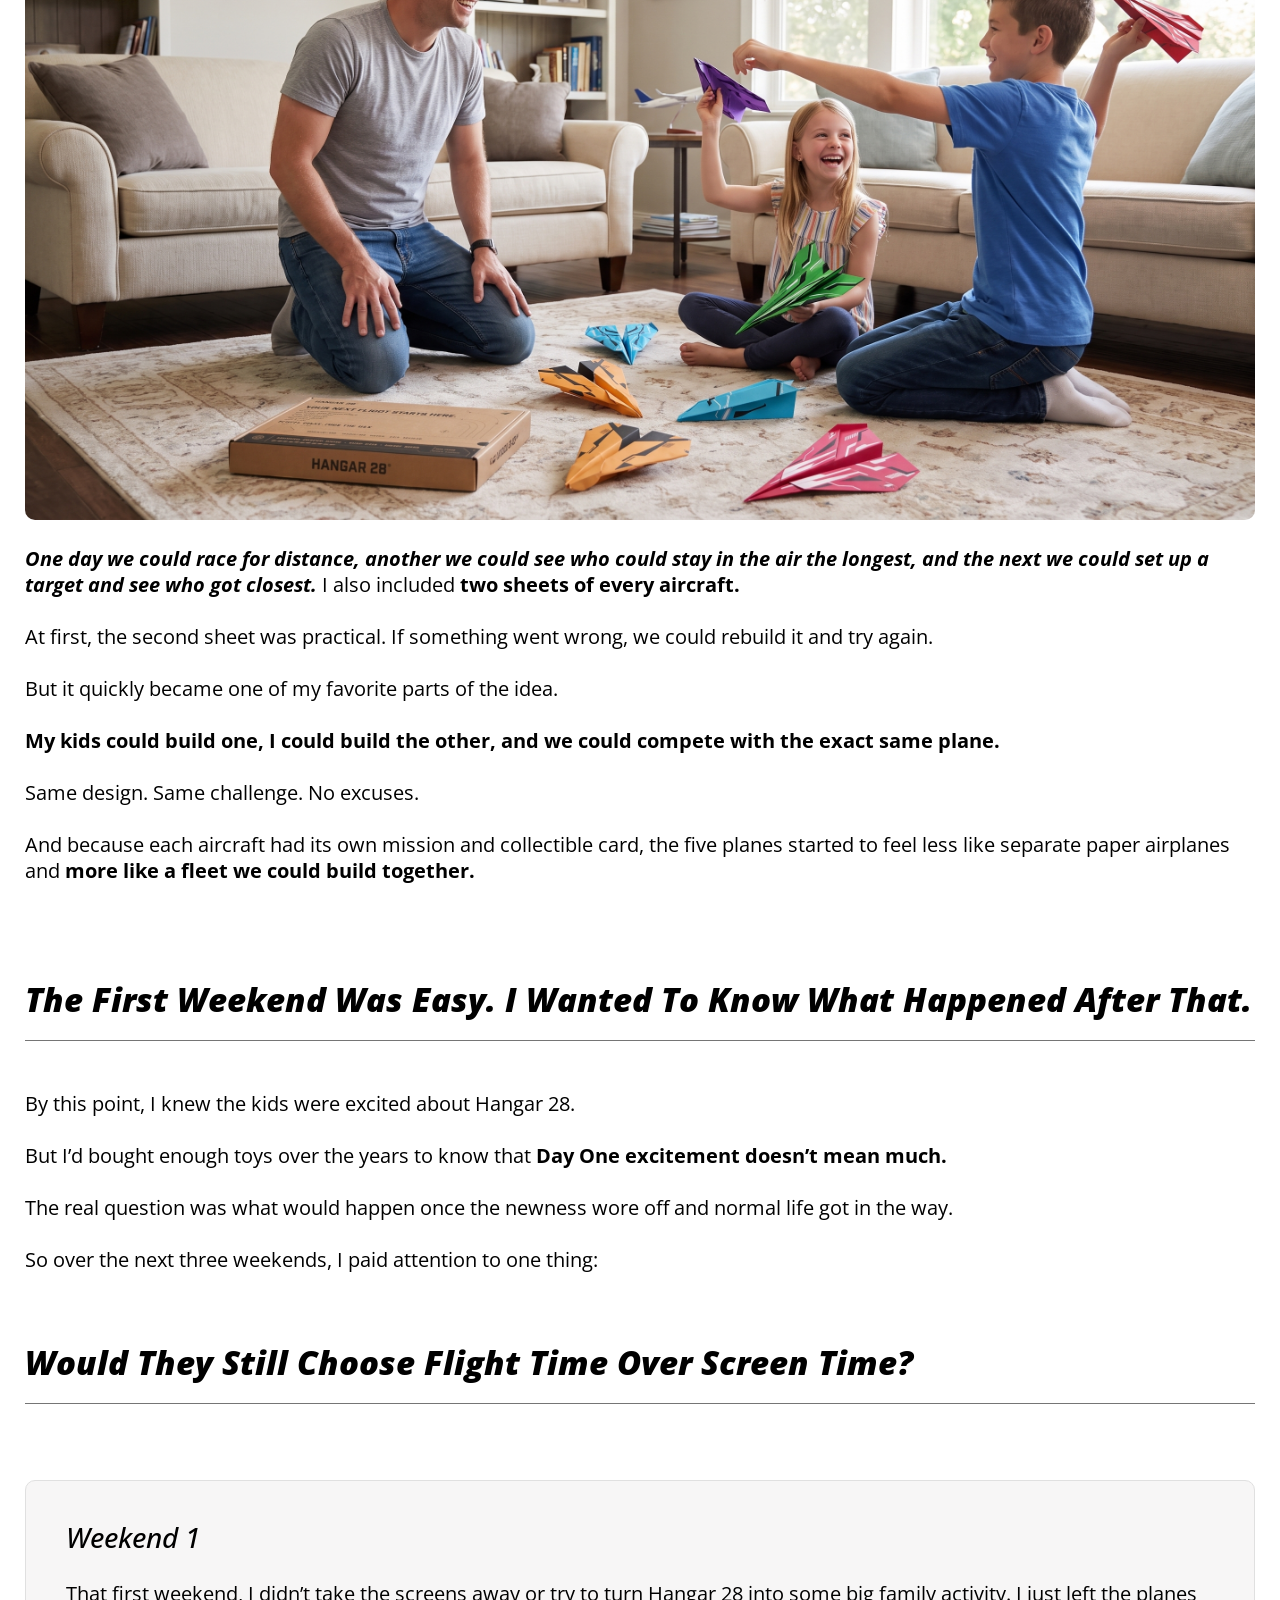
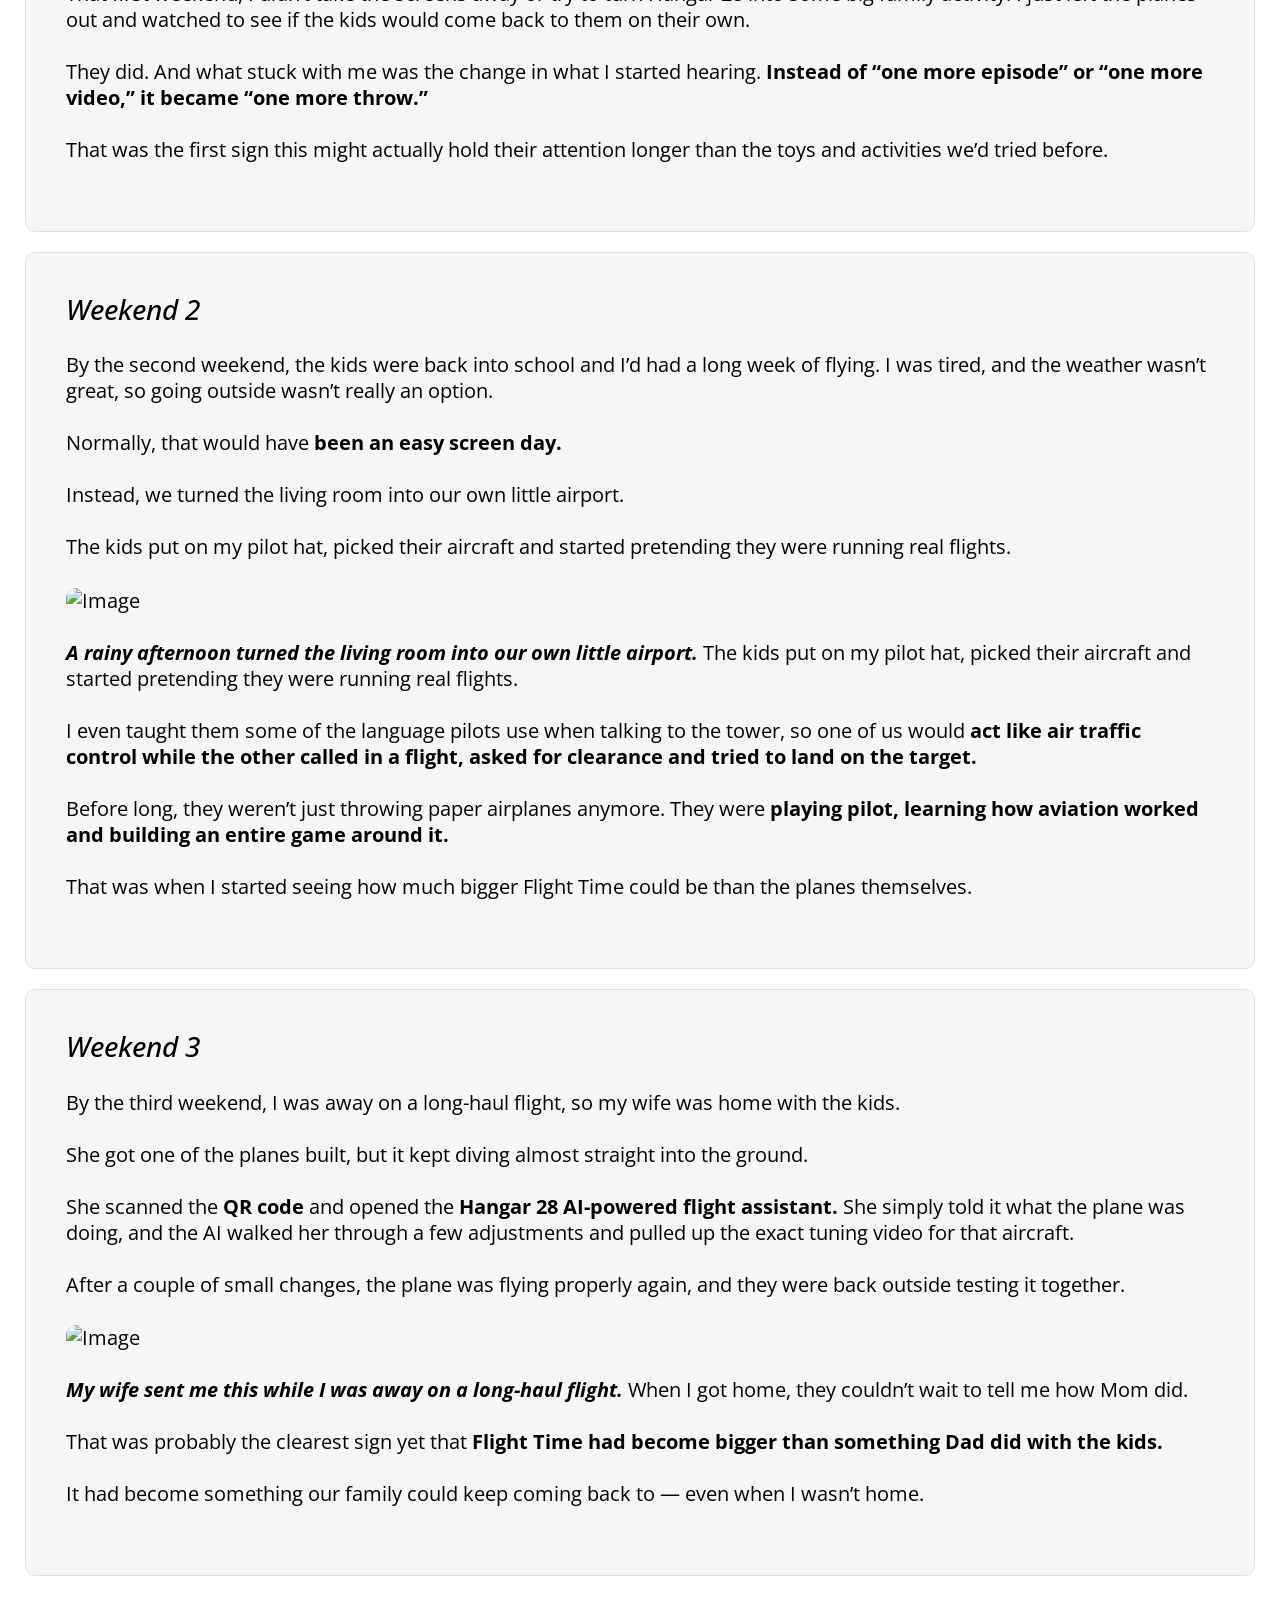
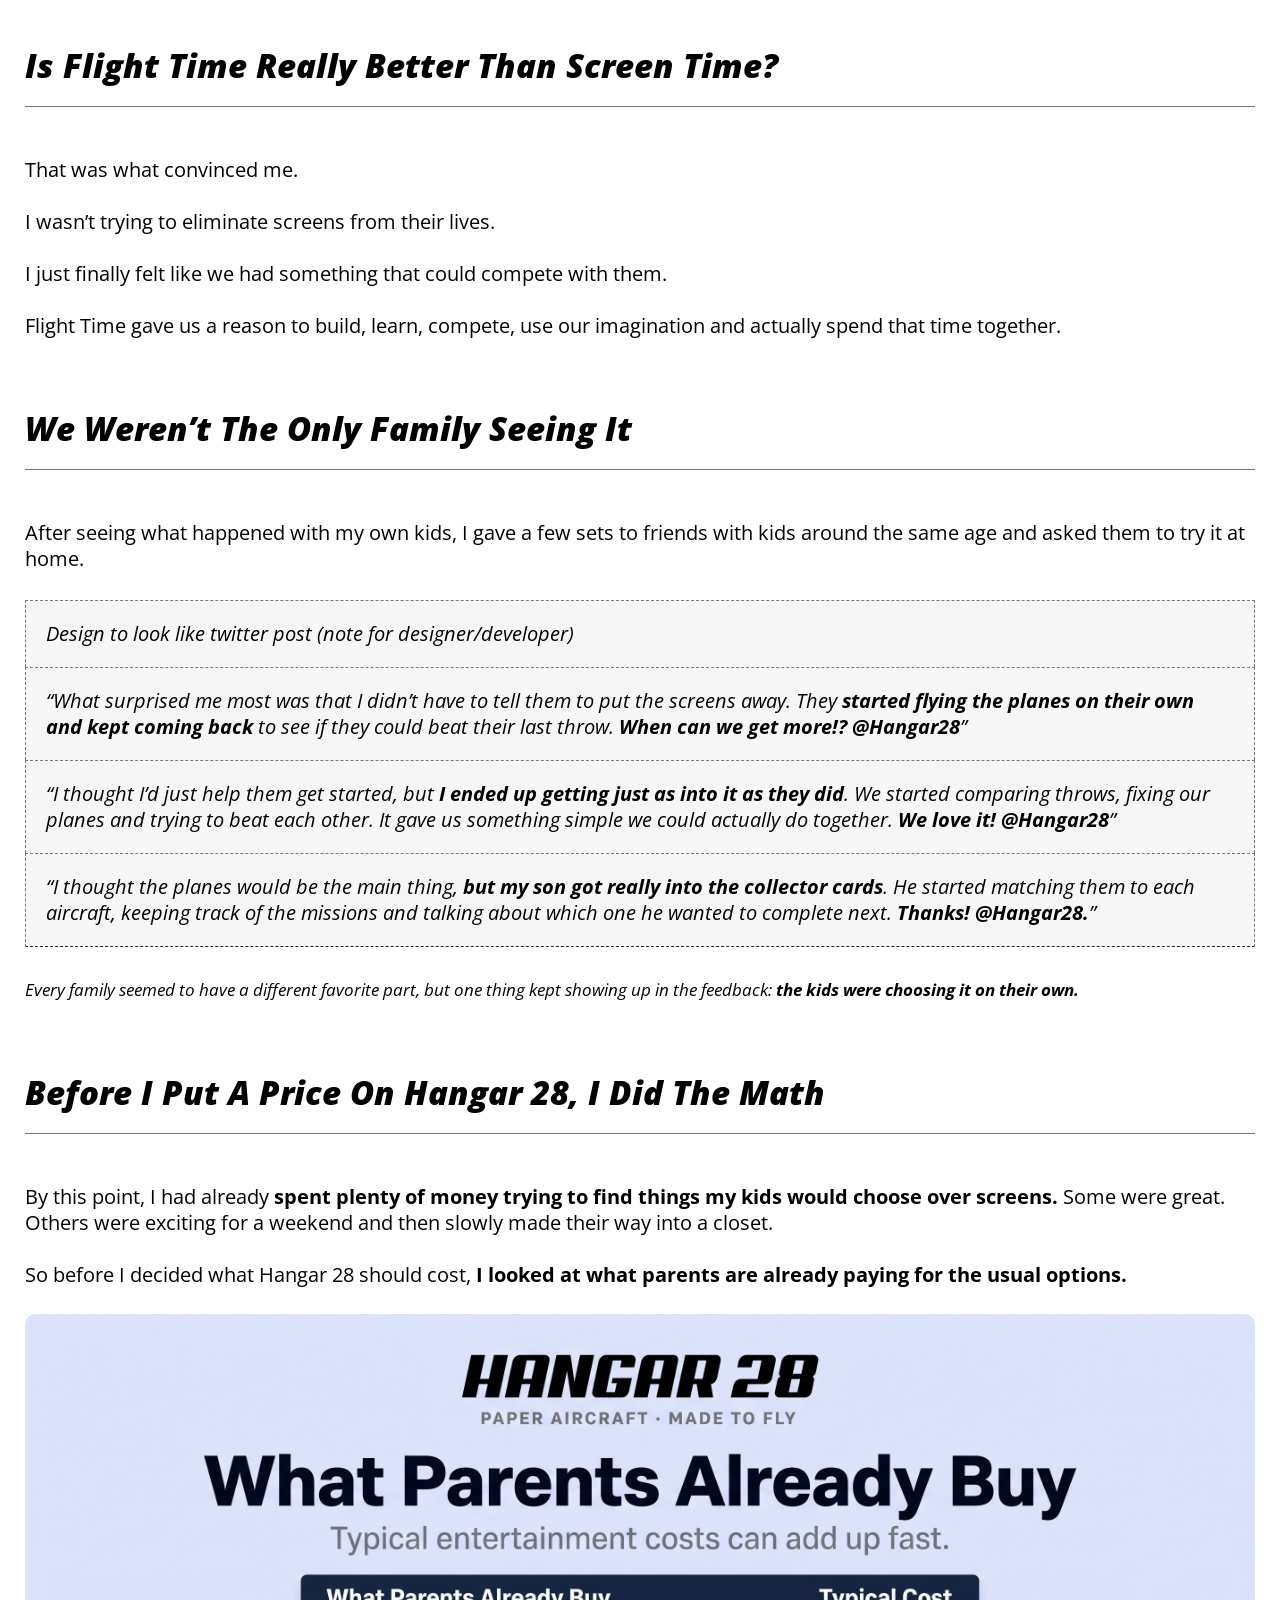
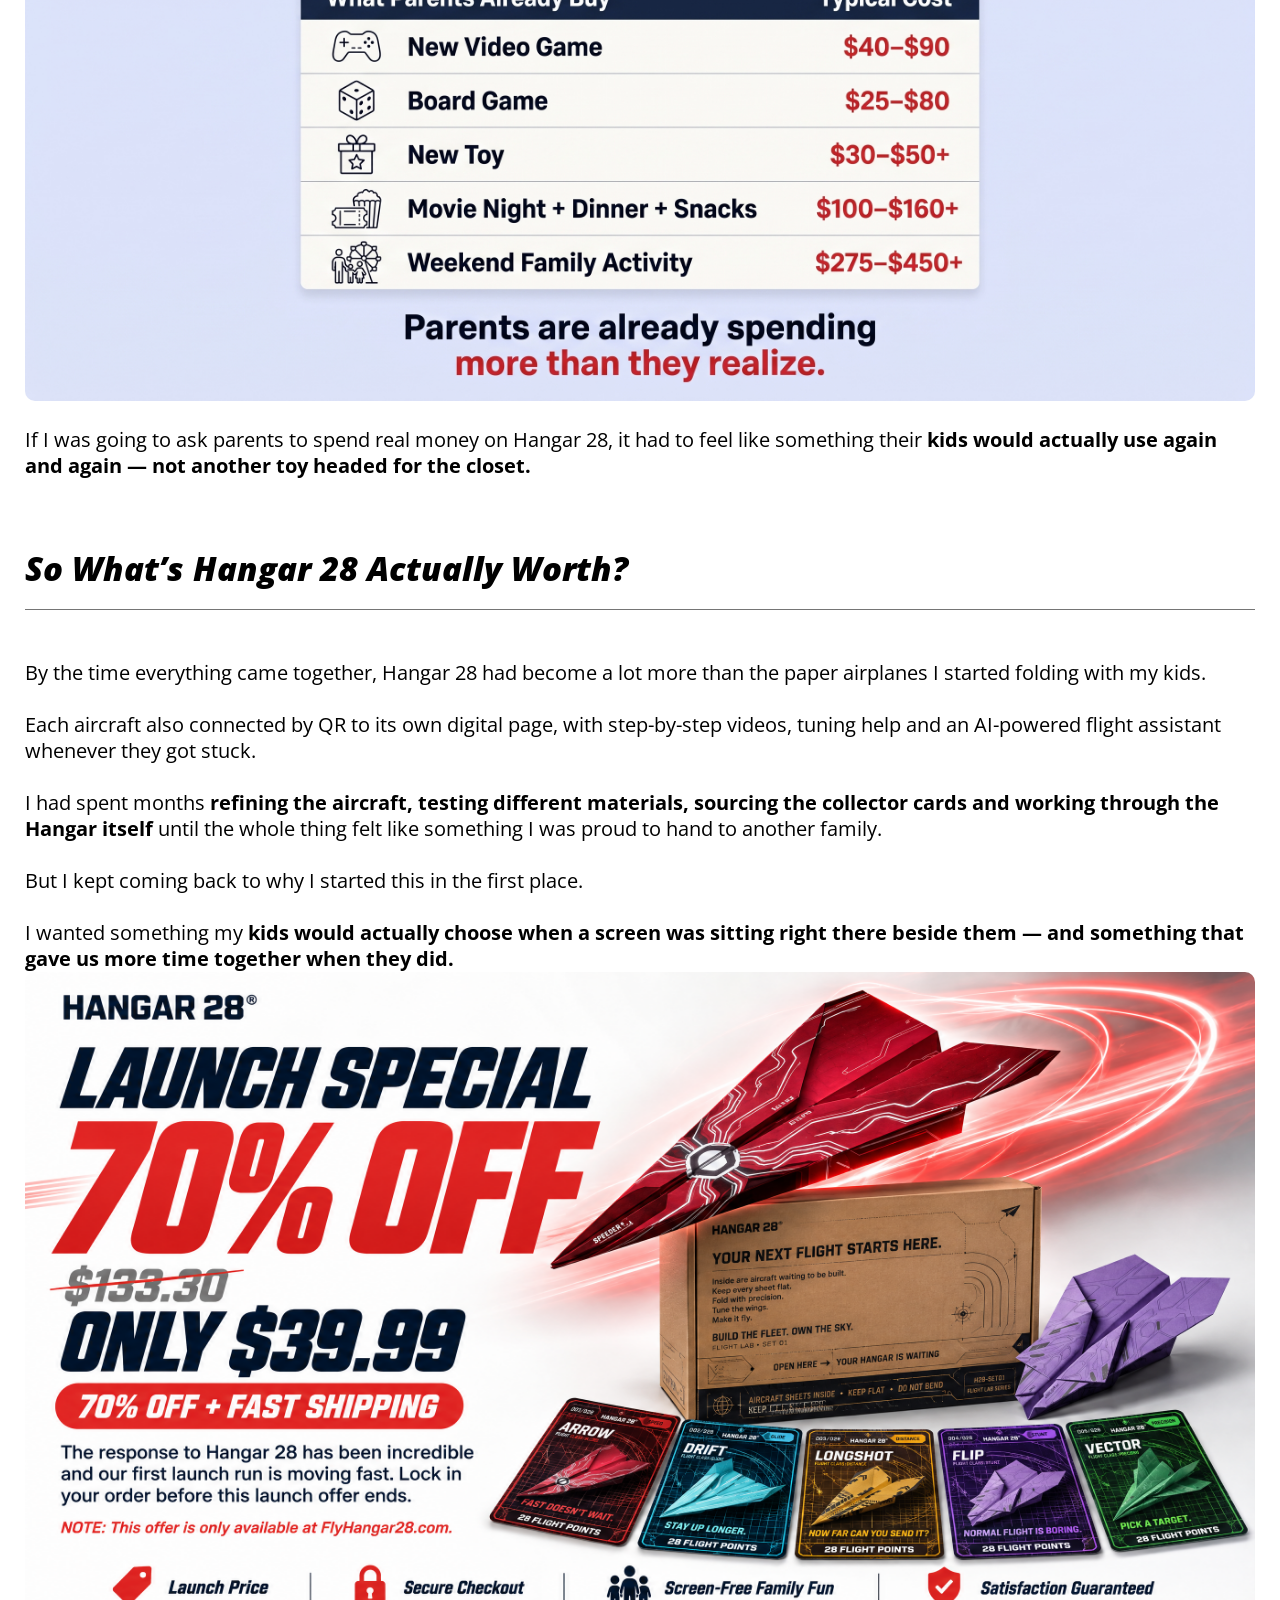
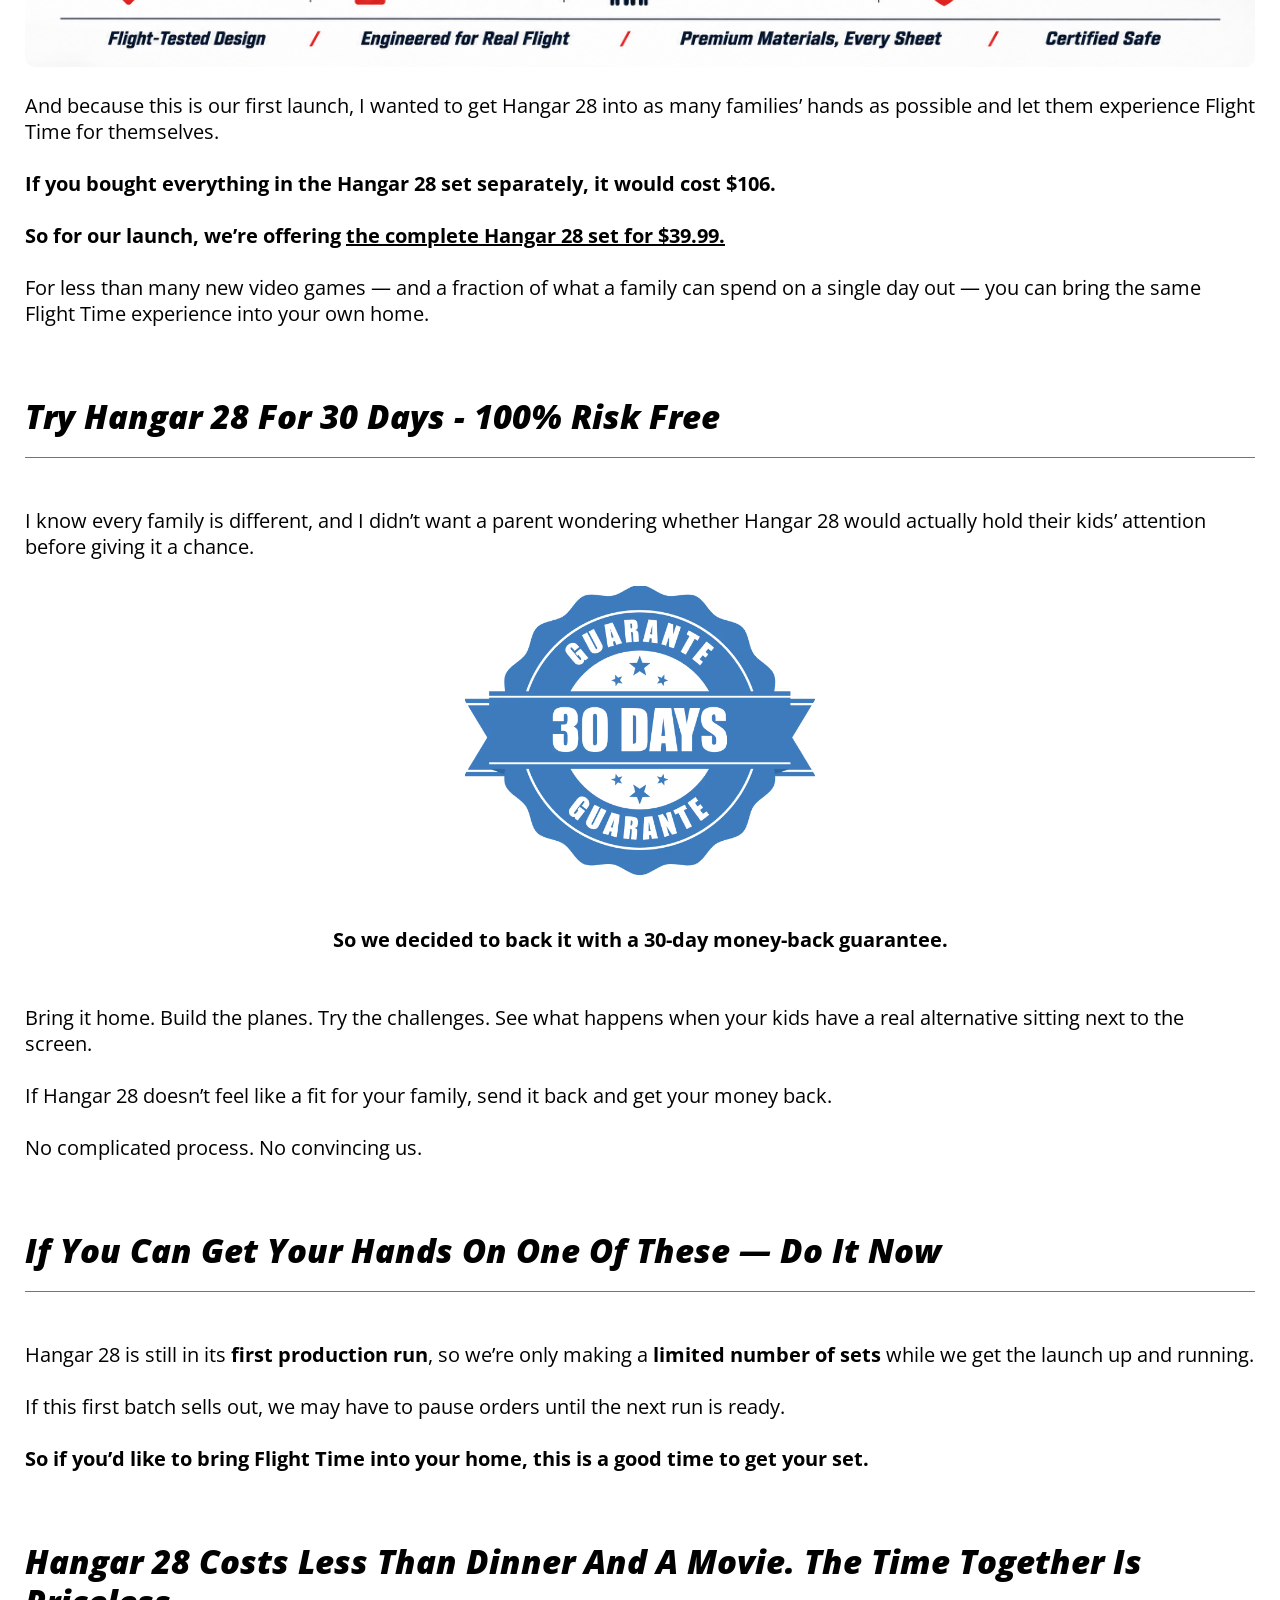
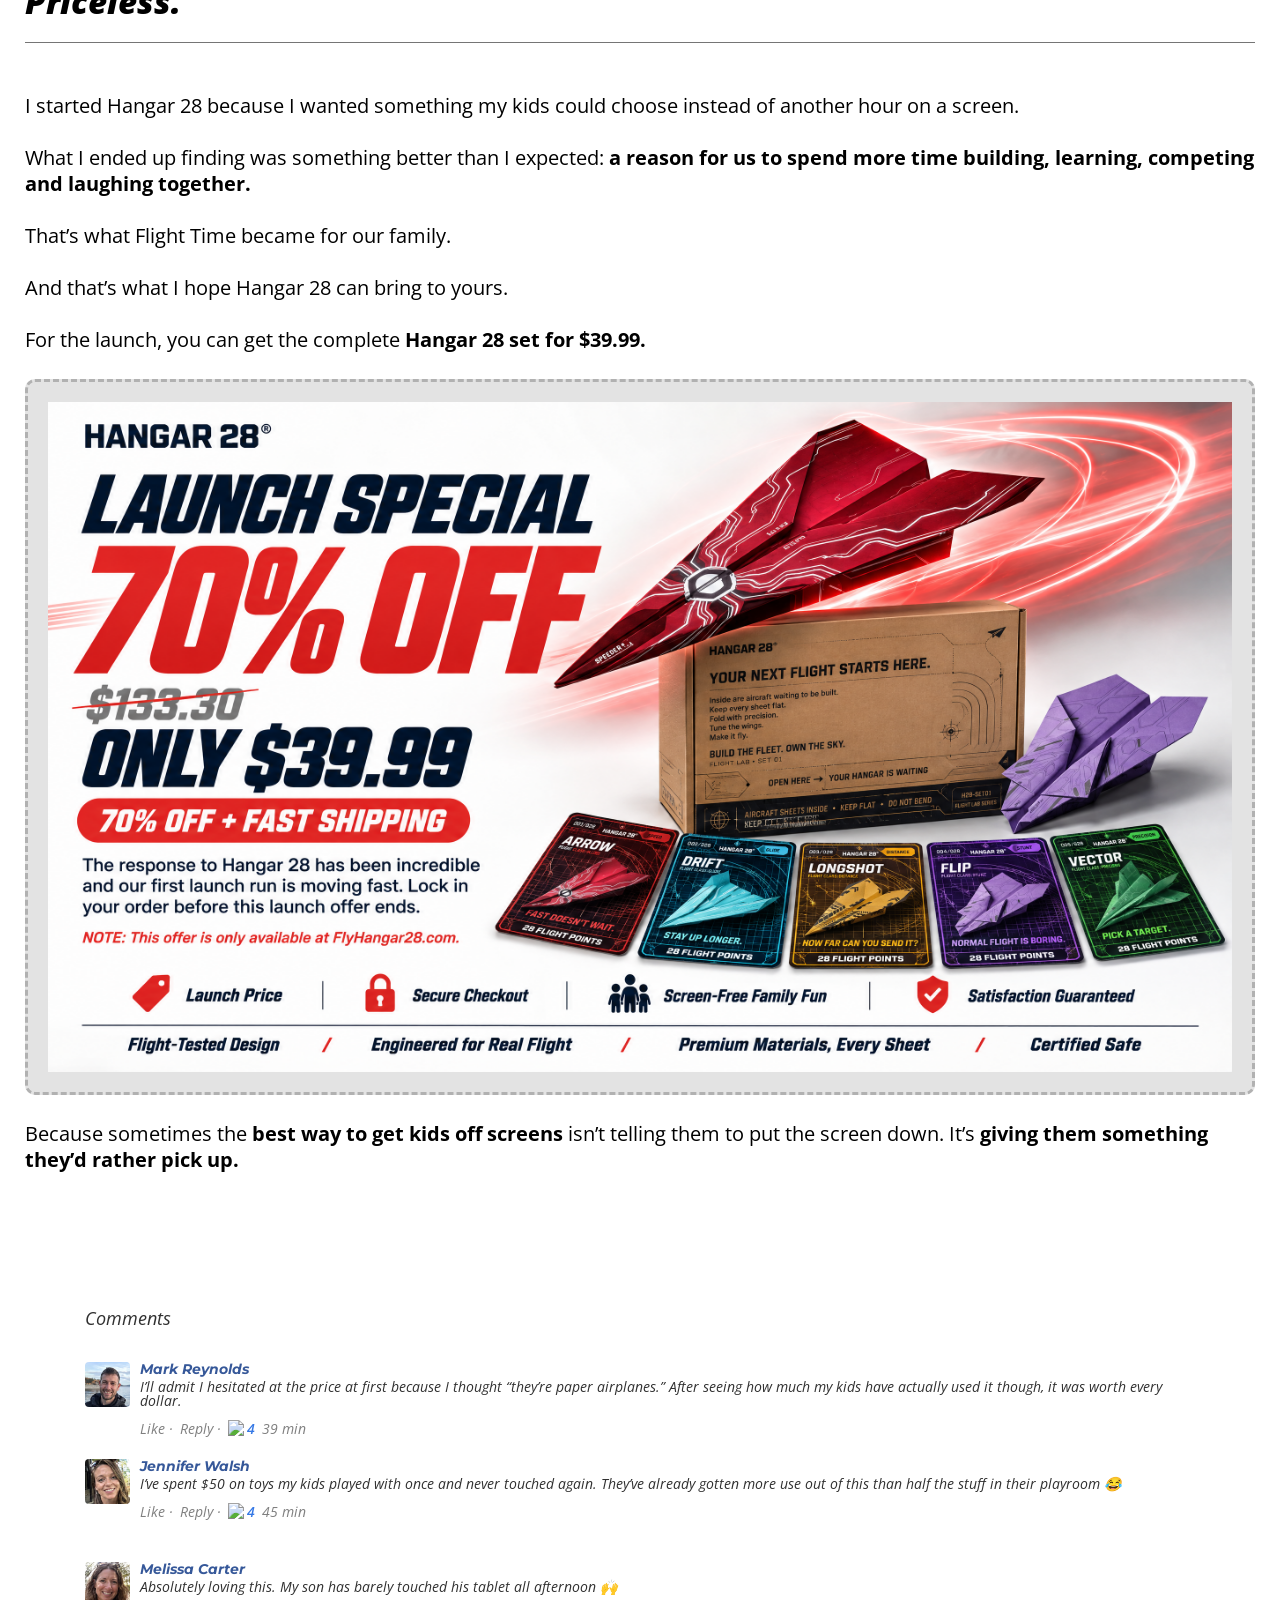
==== commit bd9c30d0: "Updated the images" ====
--- a/p/2/index.html
+++ b/p/2/index.html
@@ -75,7 +75,7 @@
                 </div>
               </div>
               <div id="i1lri">
-                <img src="images/Headline Photo.png">
+                <img src="images/HEADLINE PHOTO.png">
               </div>
 
               <div class="body-content">
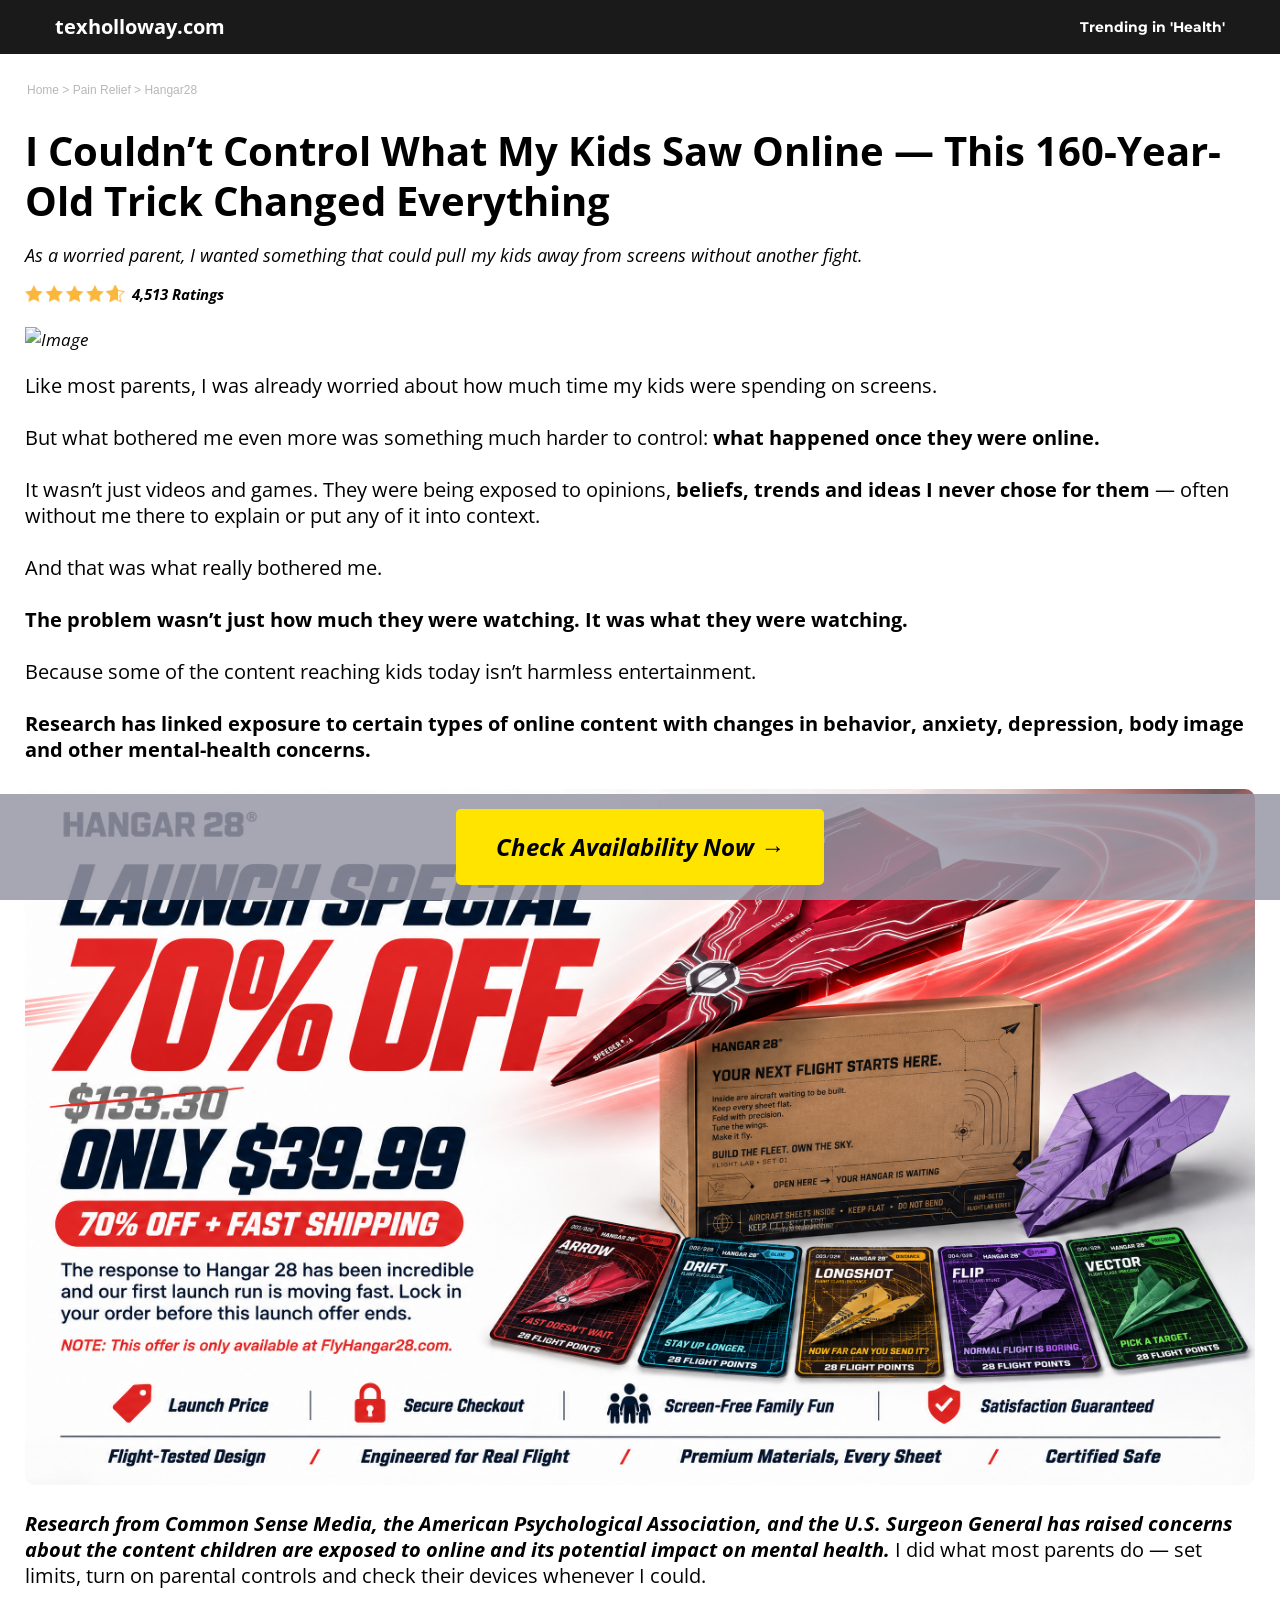
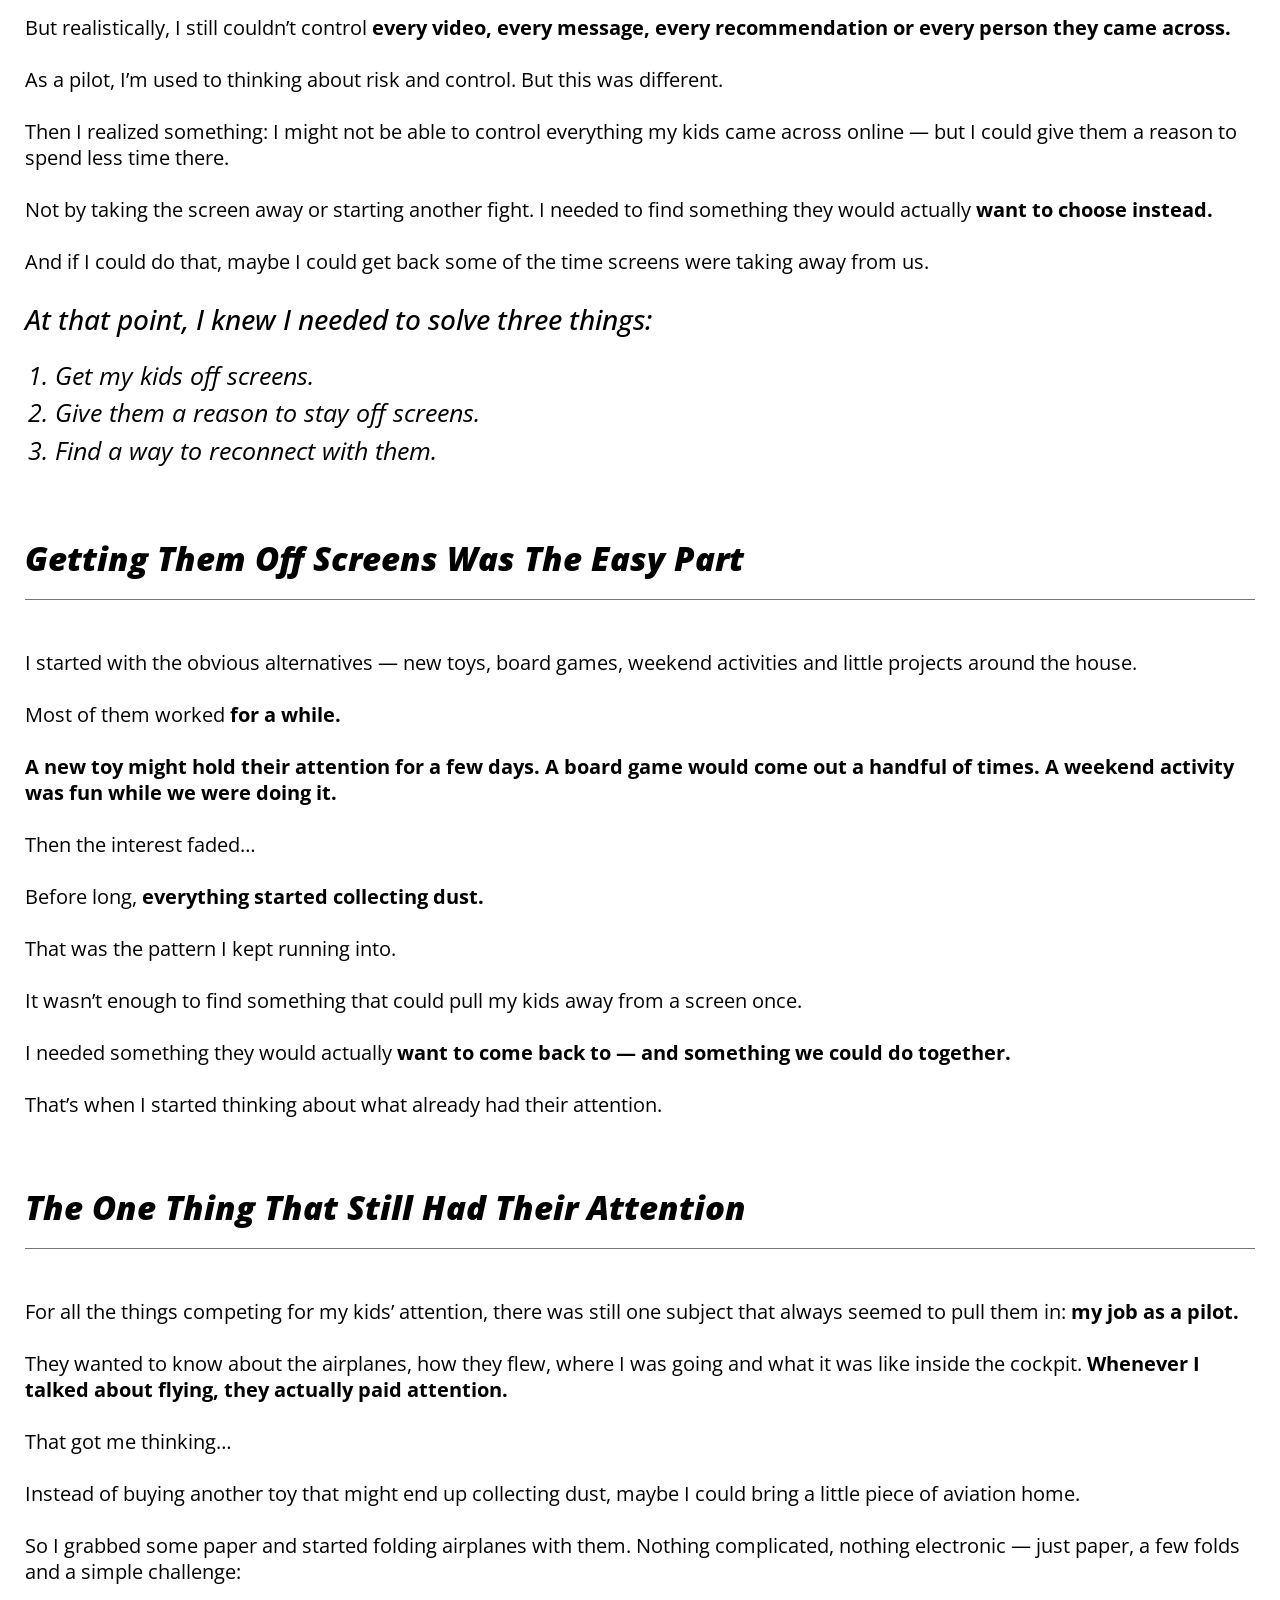
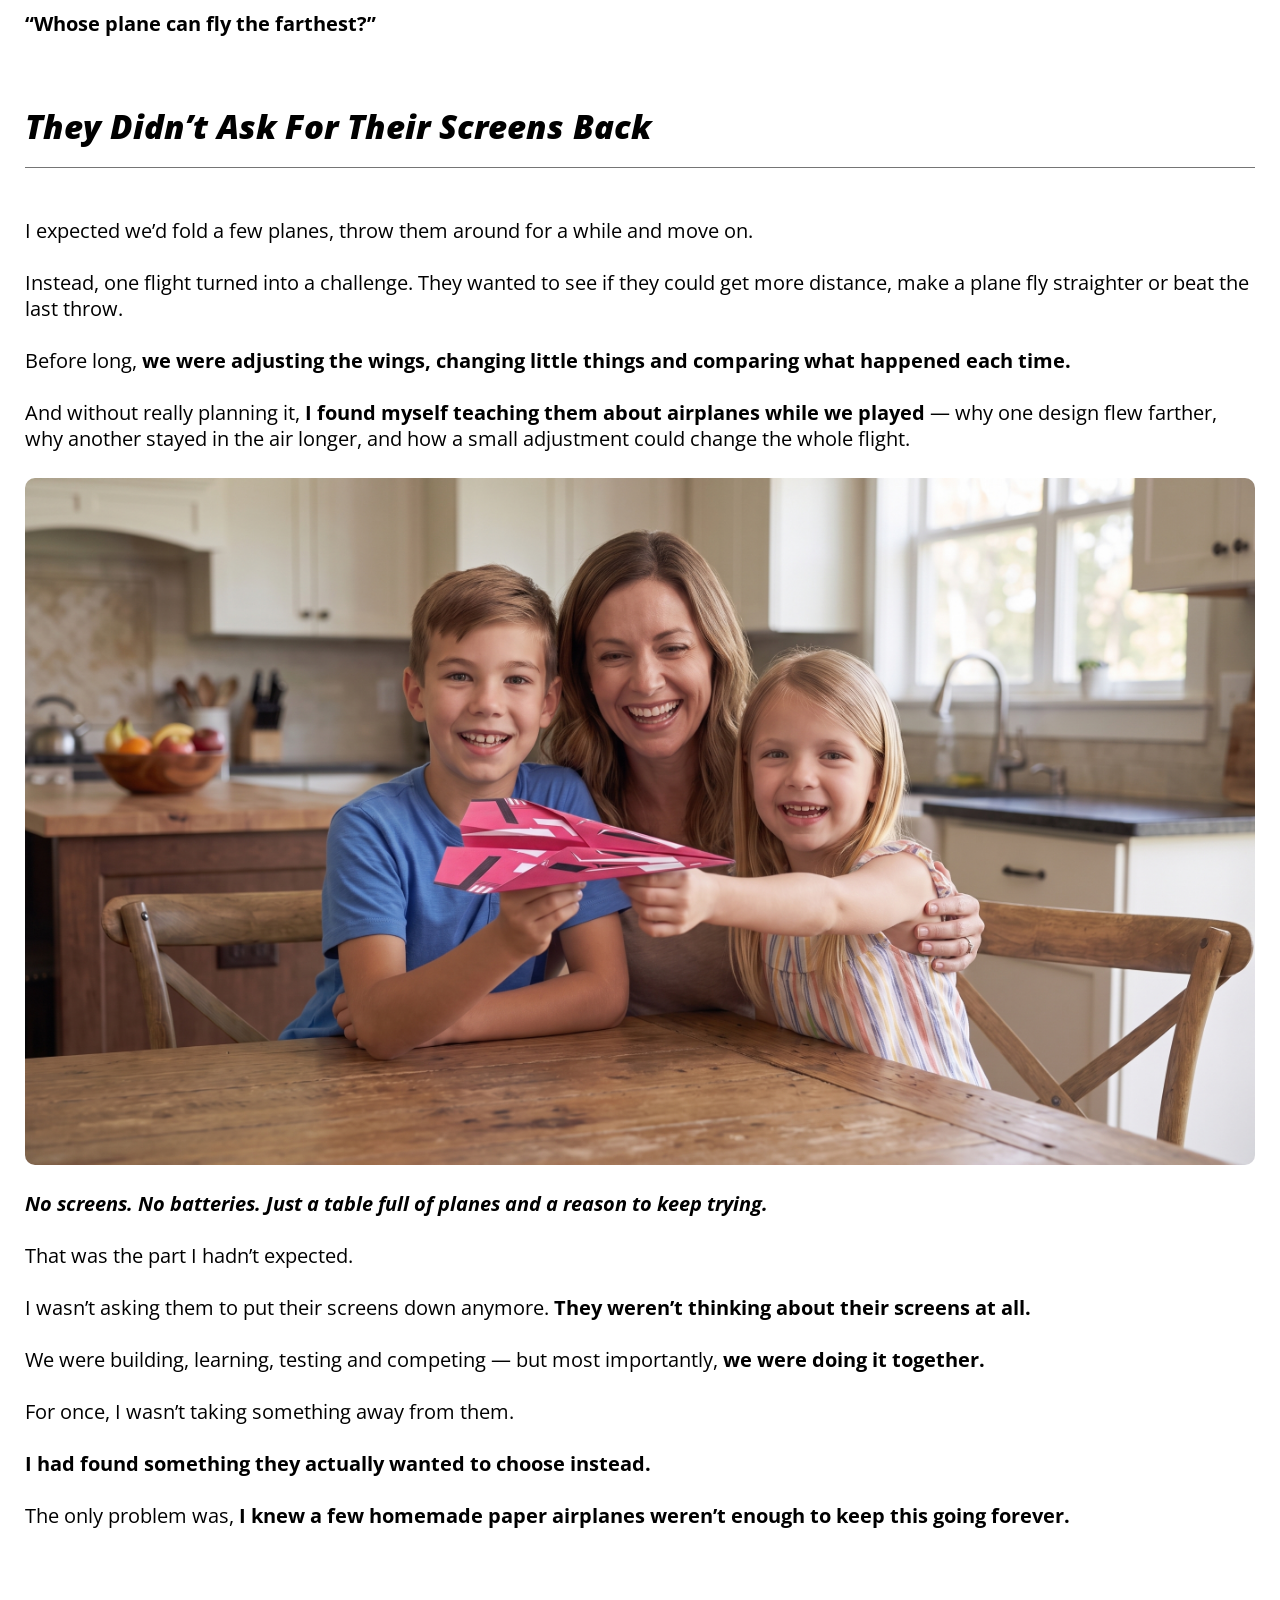
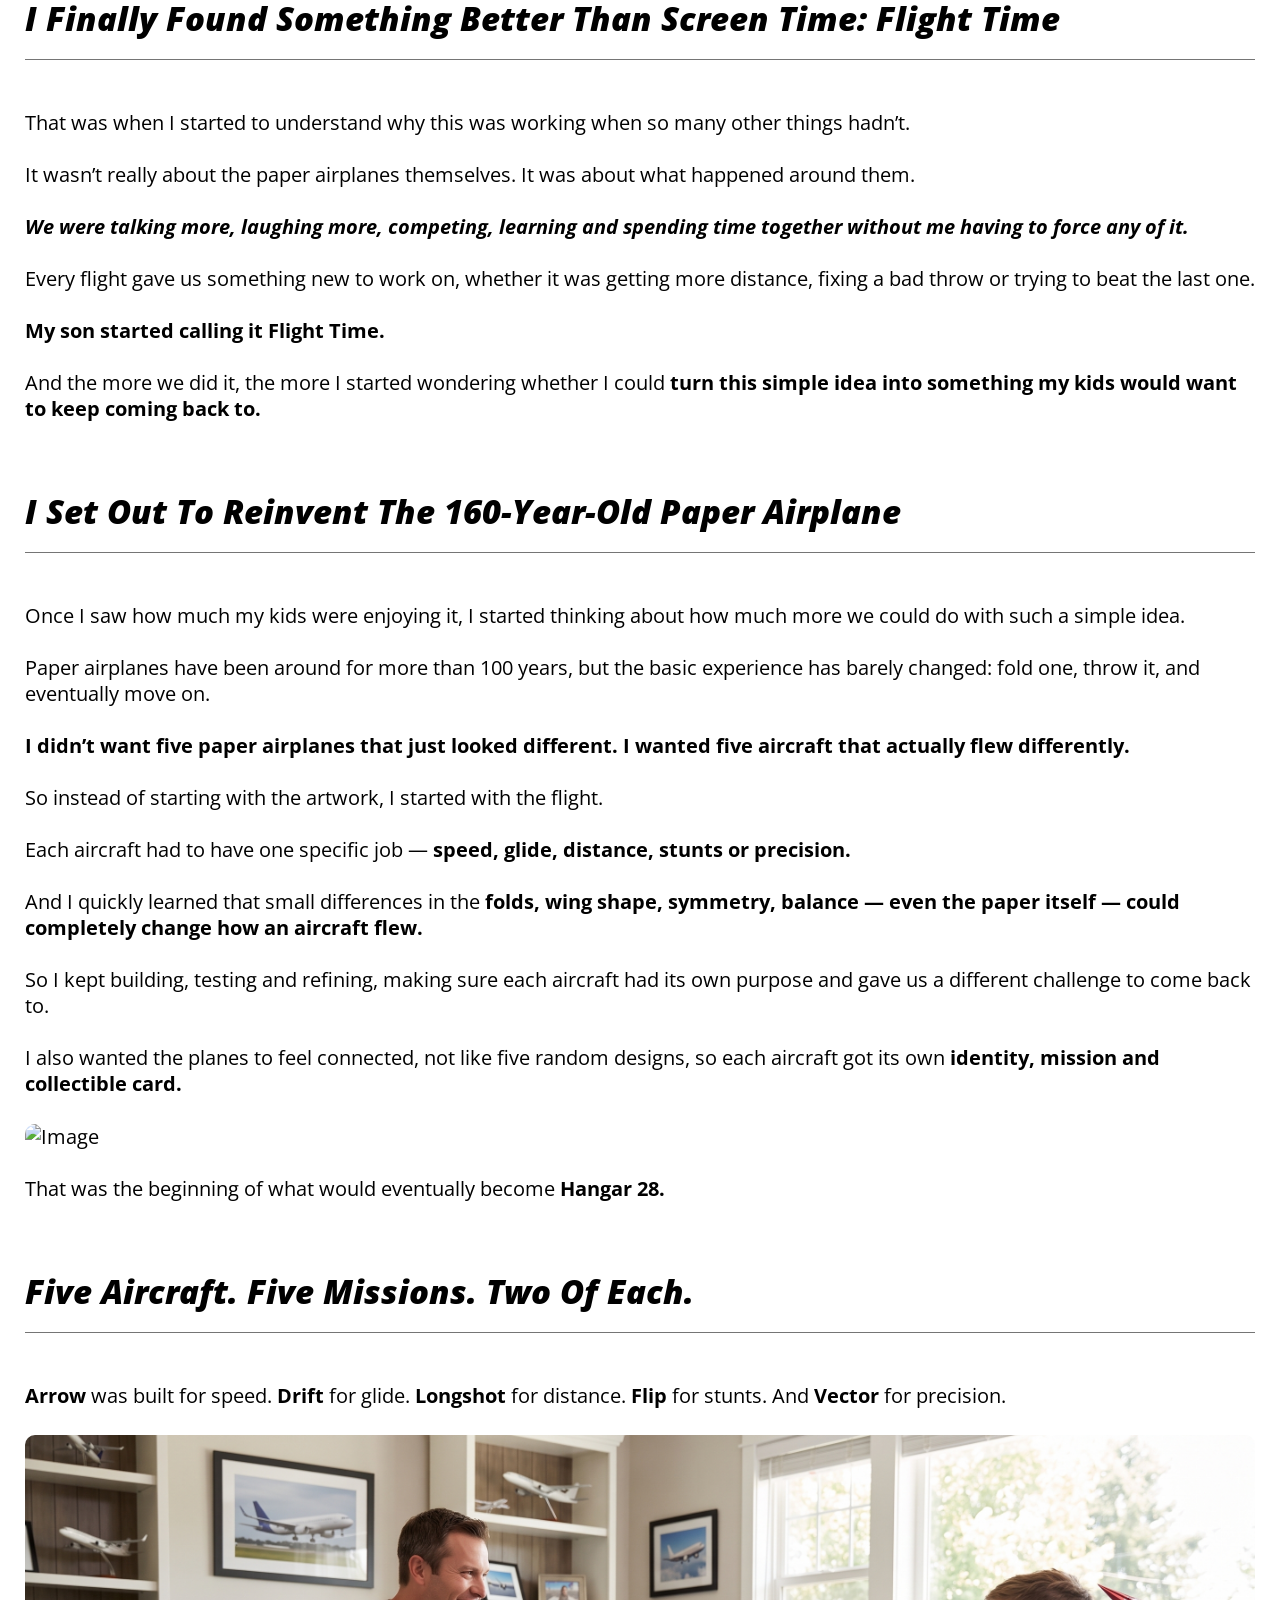
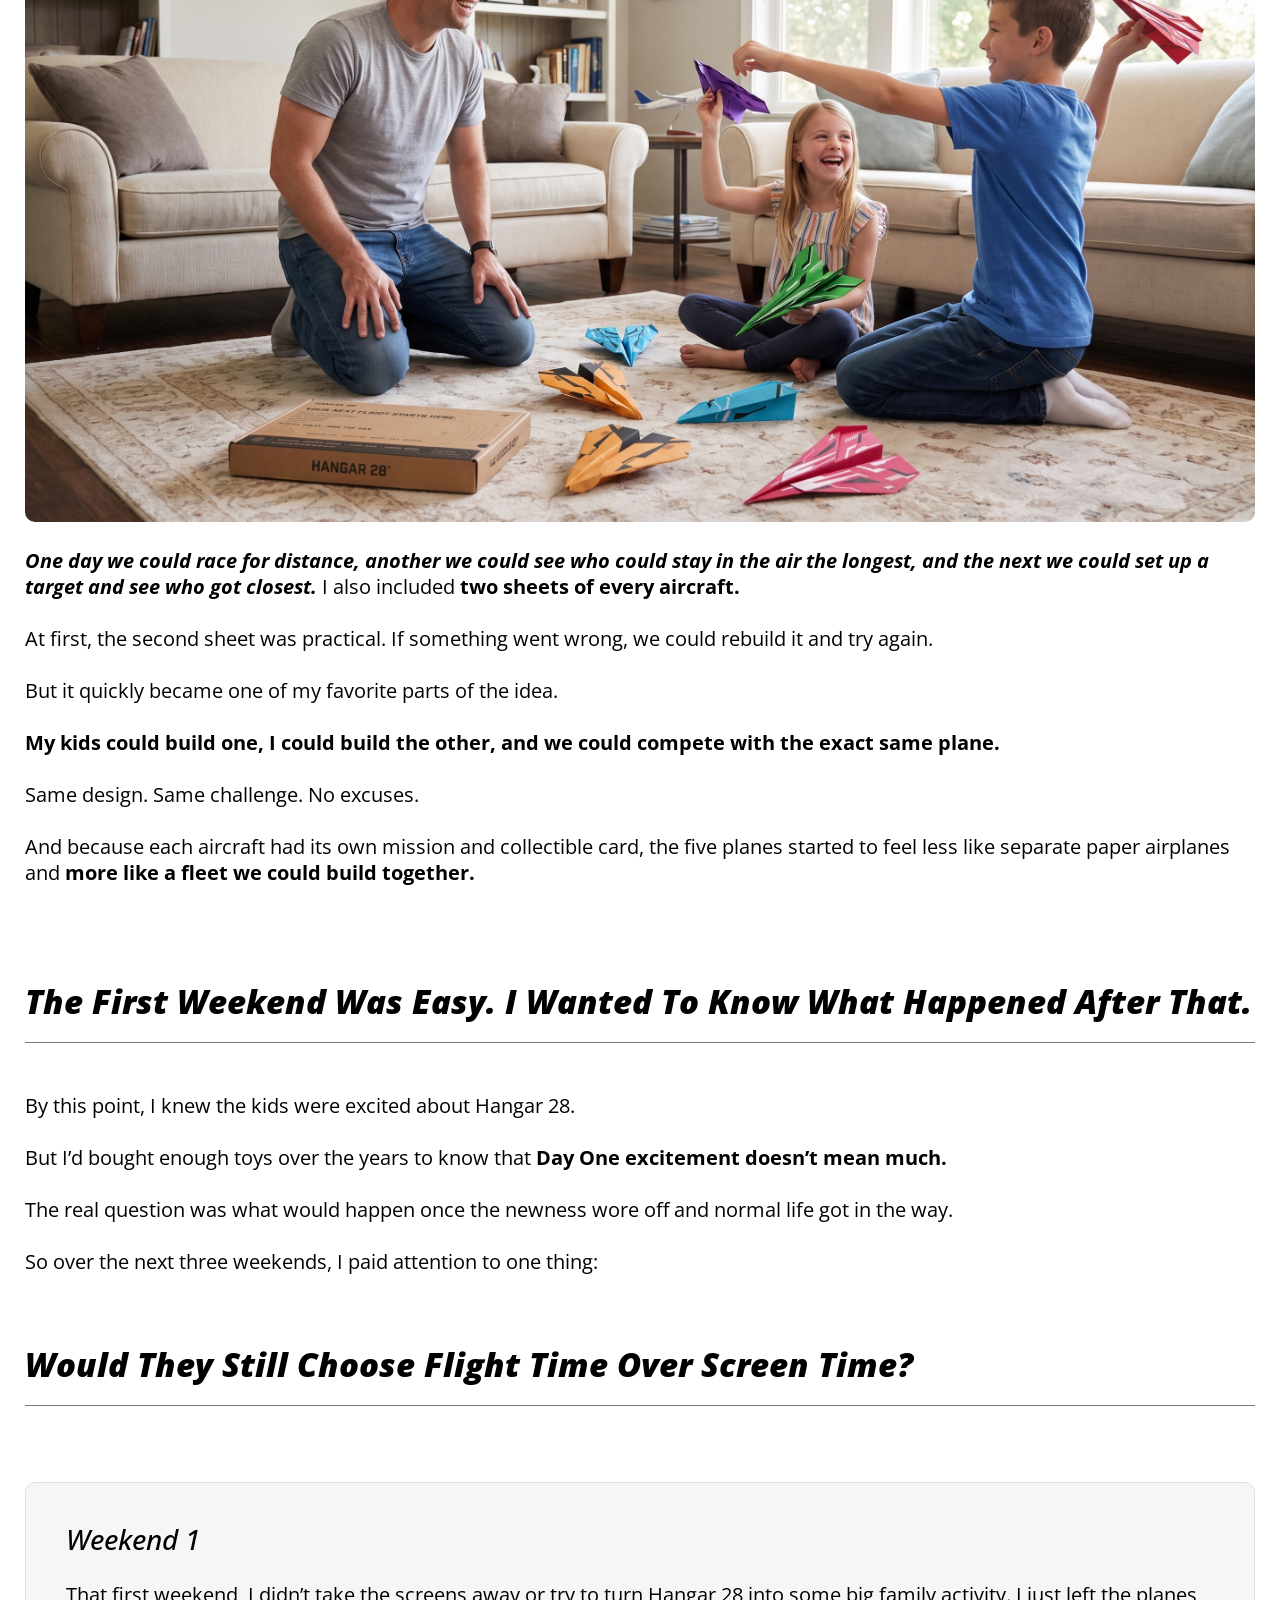
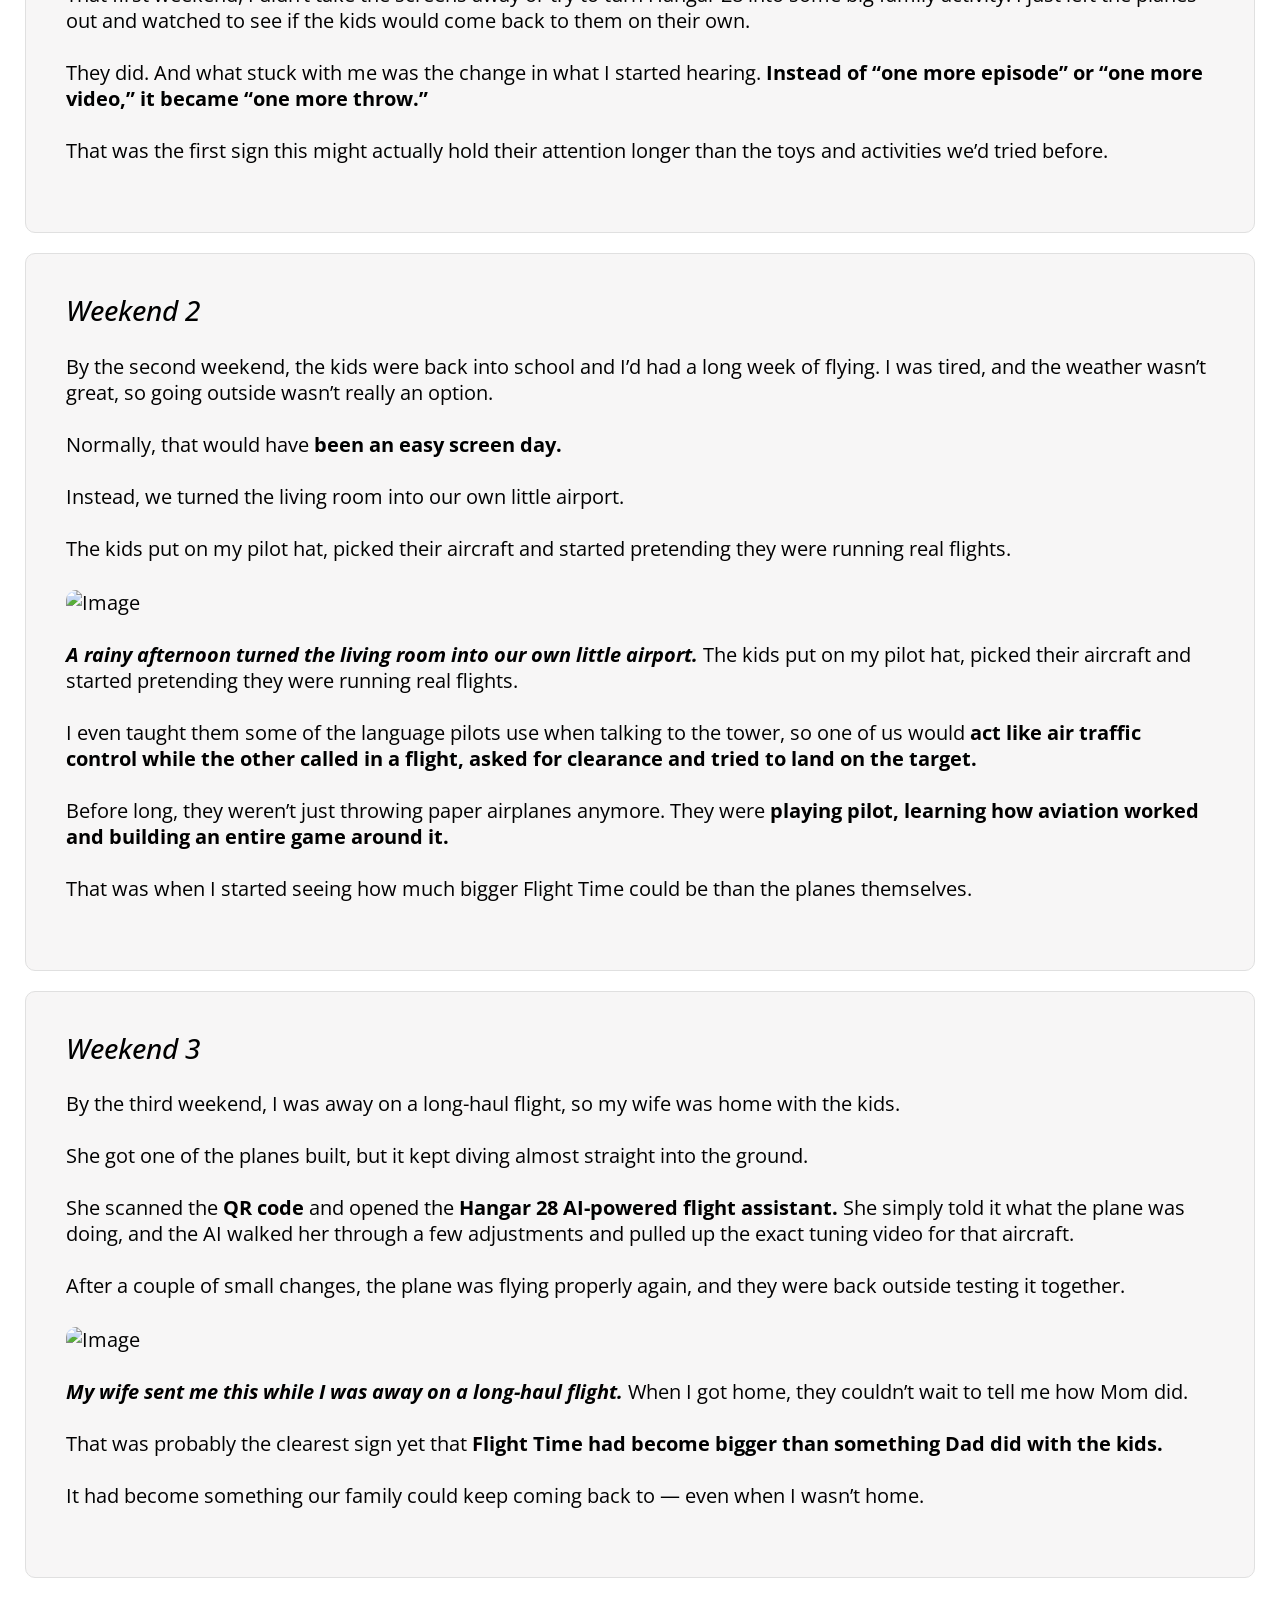
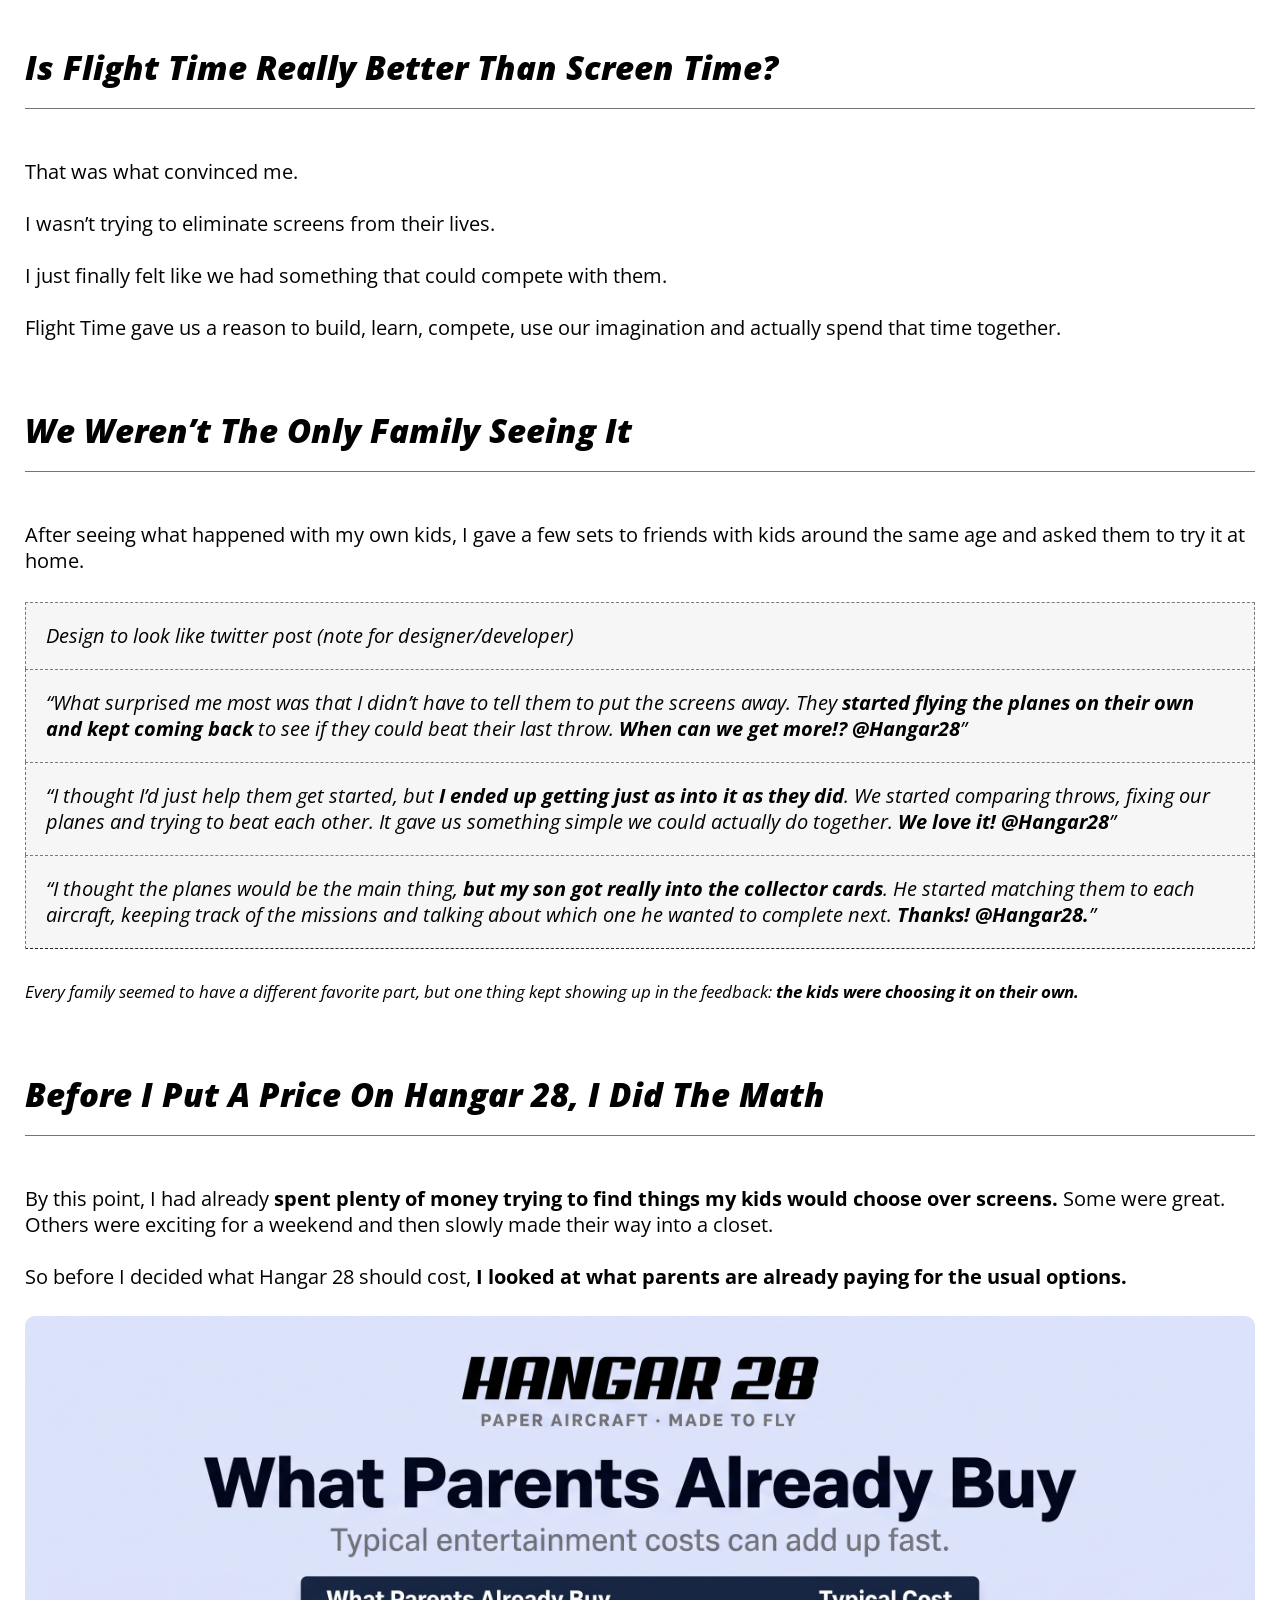
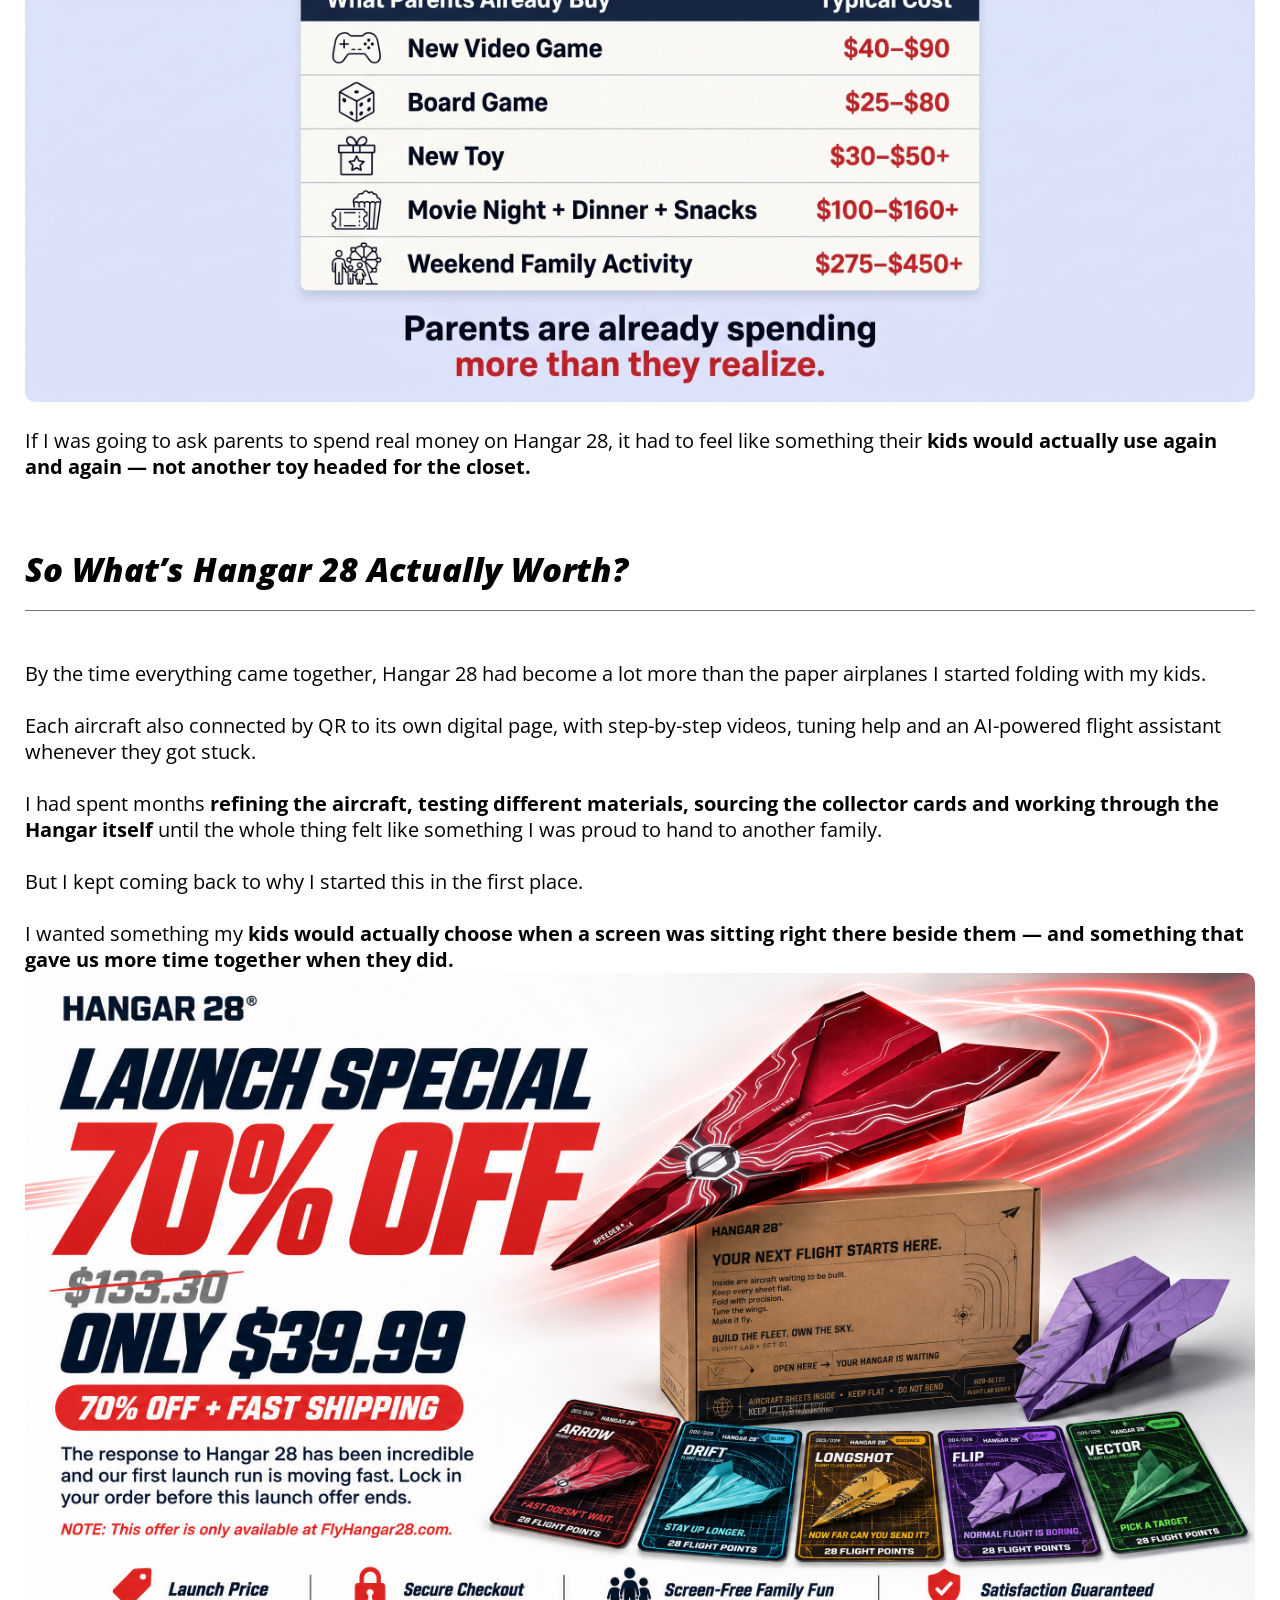
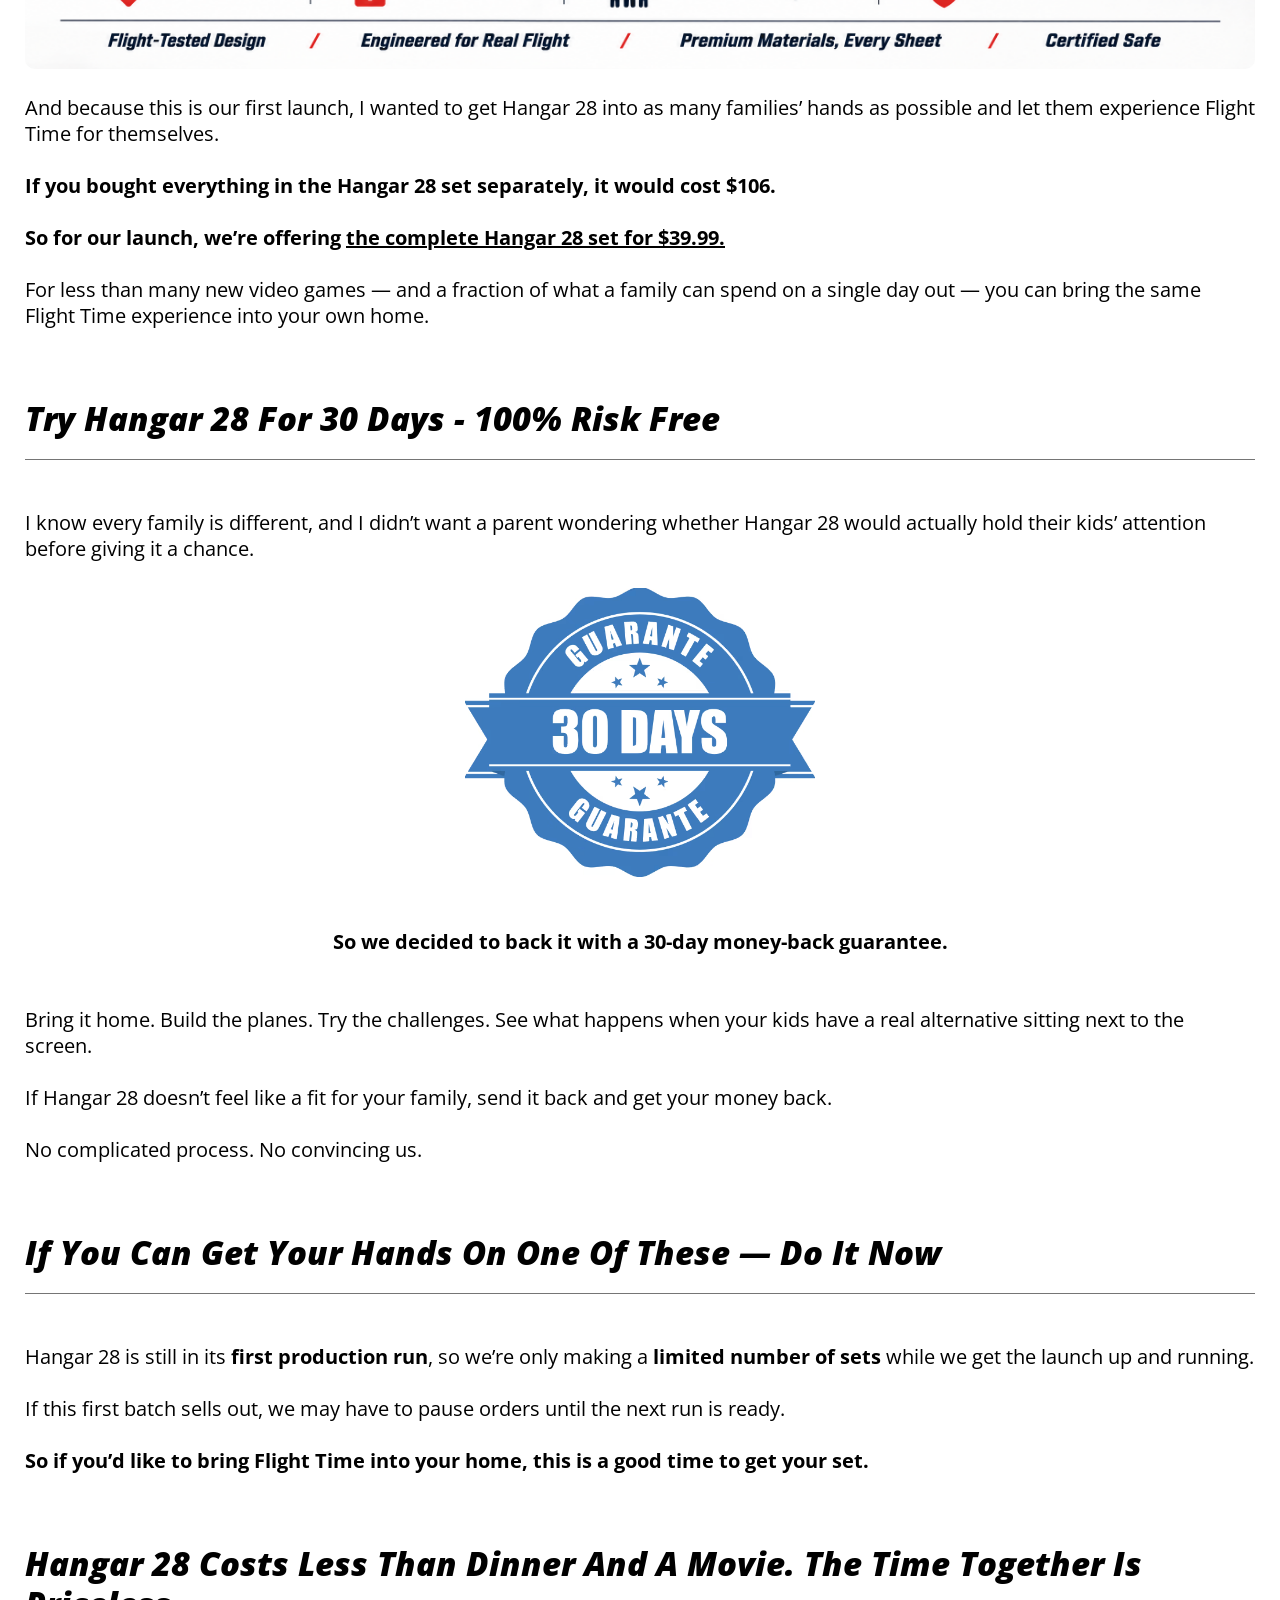
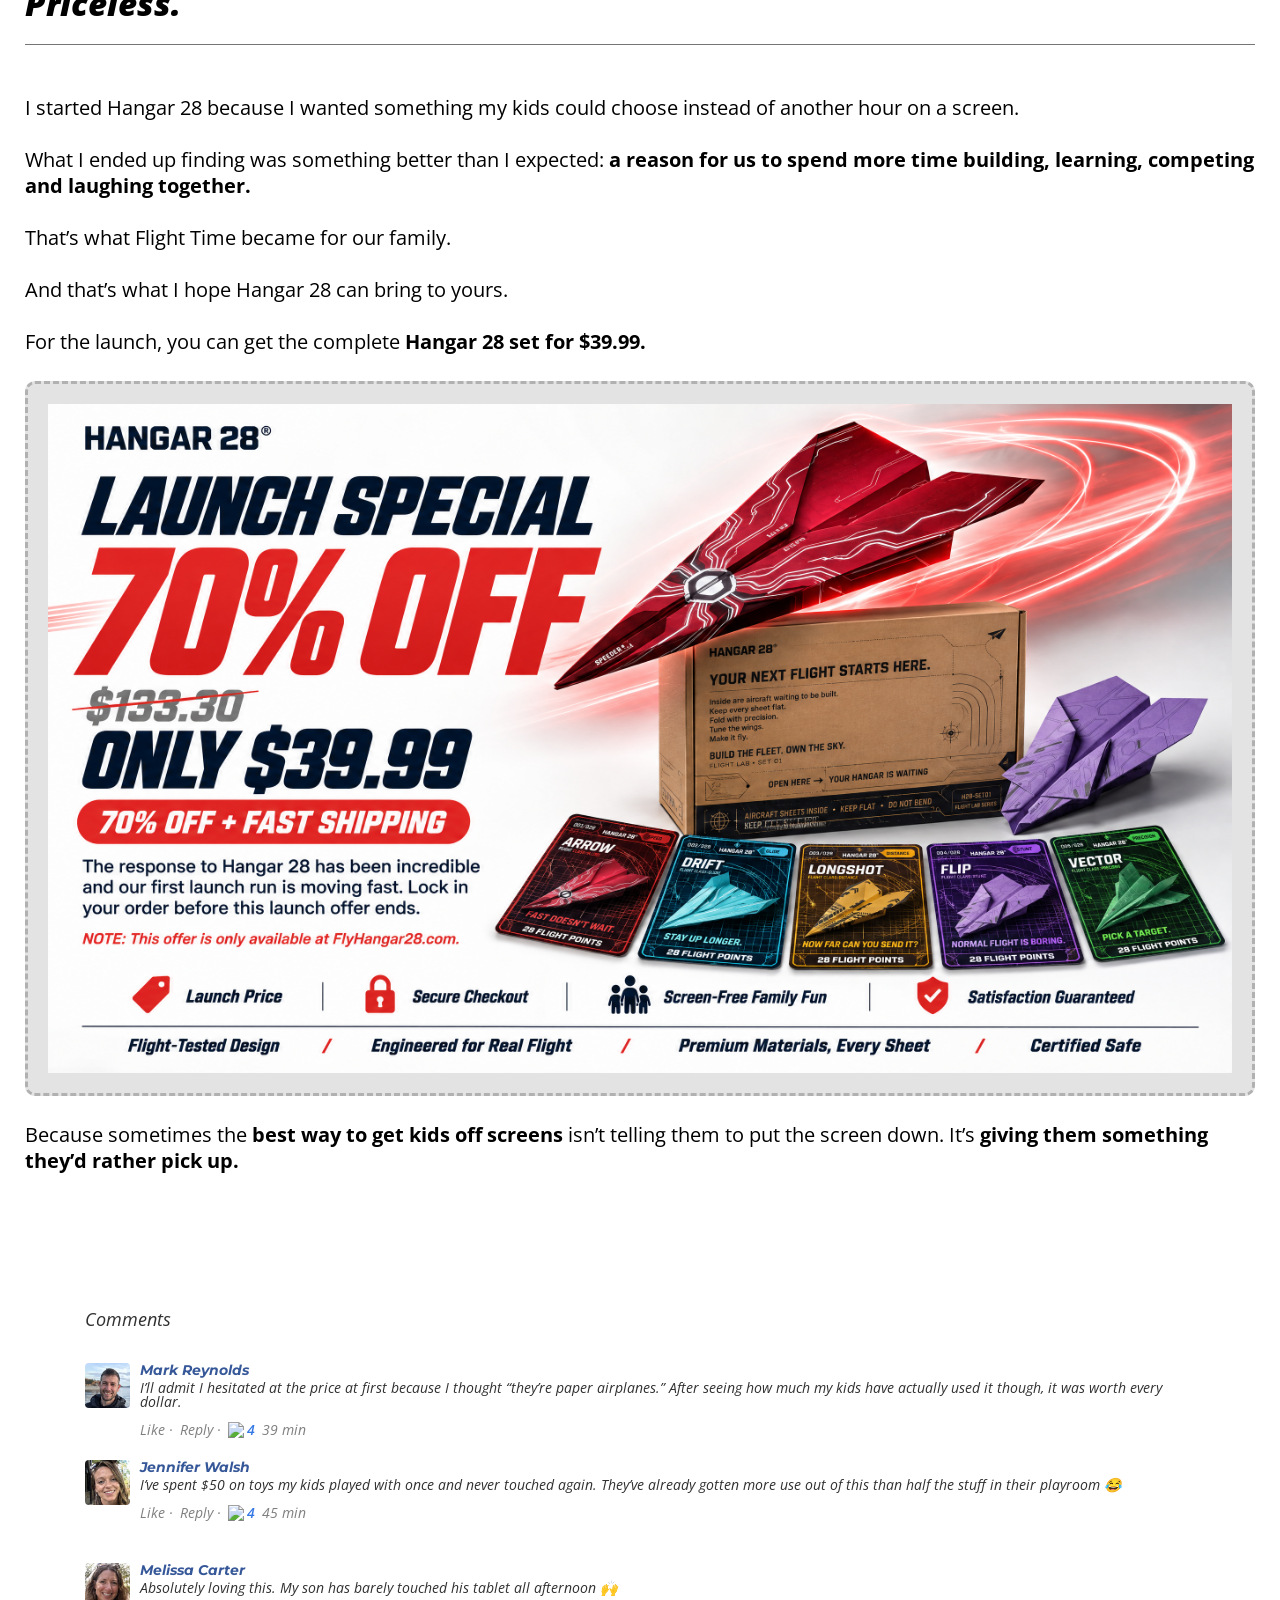
==== commit e647ef94: "Updated the images" ====
--- a/p/2/index.html
+++ b/p/2/index.html
@@ -75,7 +75,7 @@
                 </div>
               </div>
               <div id="i1lri">
-                <img src="images/HEADLINE PHOTO.png">
+                <img src="images/HEADLINE PHOTO.png?ver=1.0" alt="Image" />
               </div>
 
               <div class="body-content">
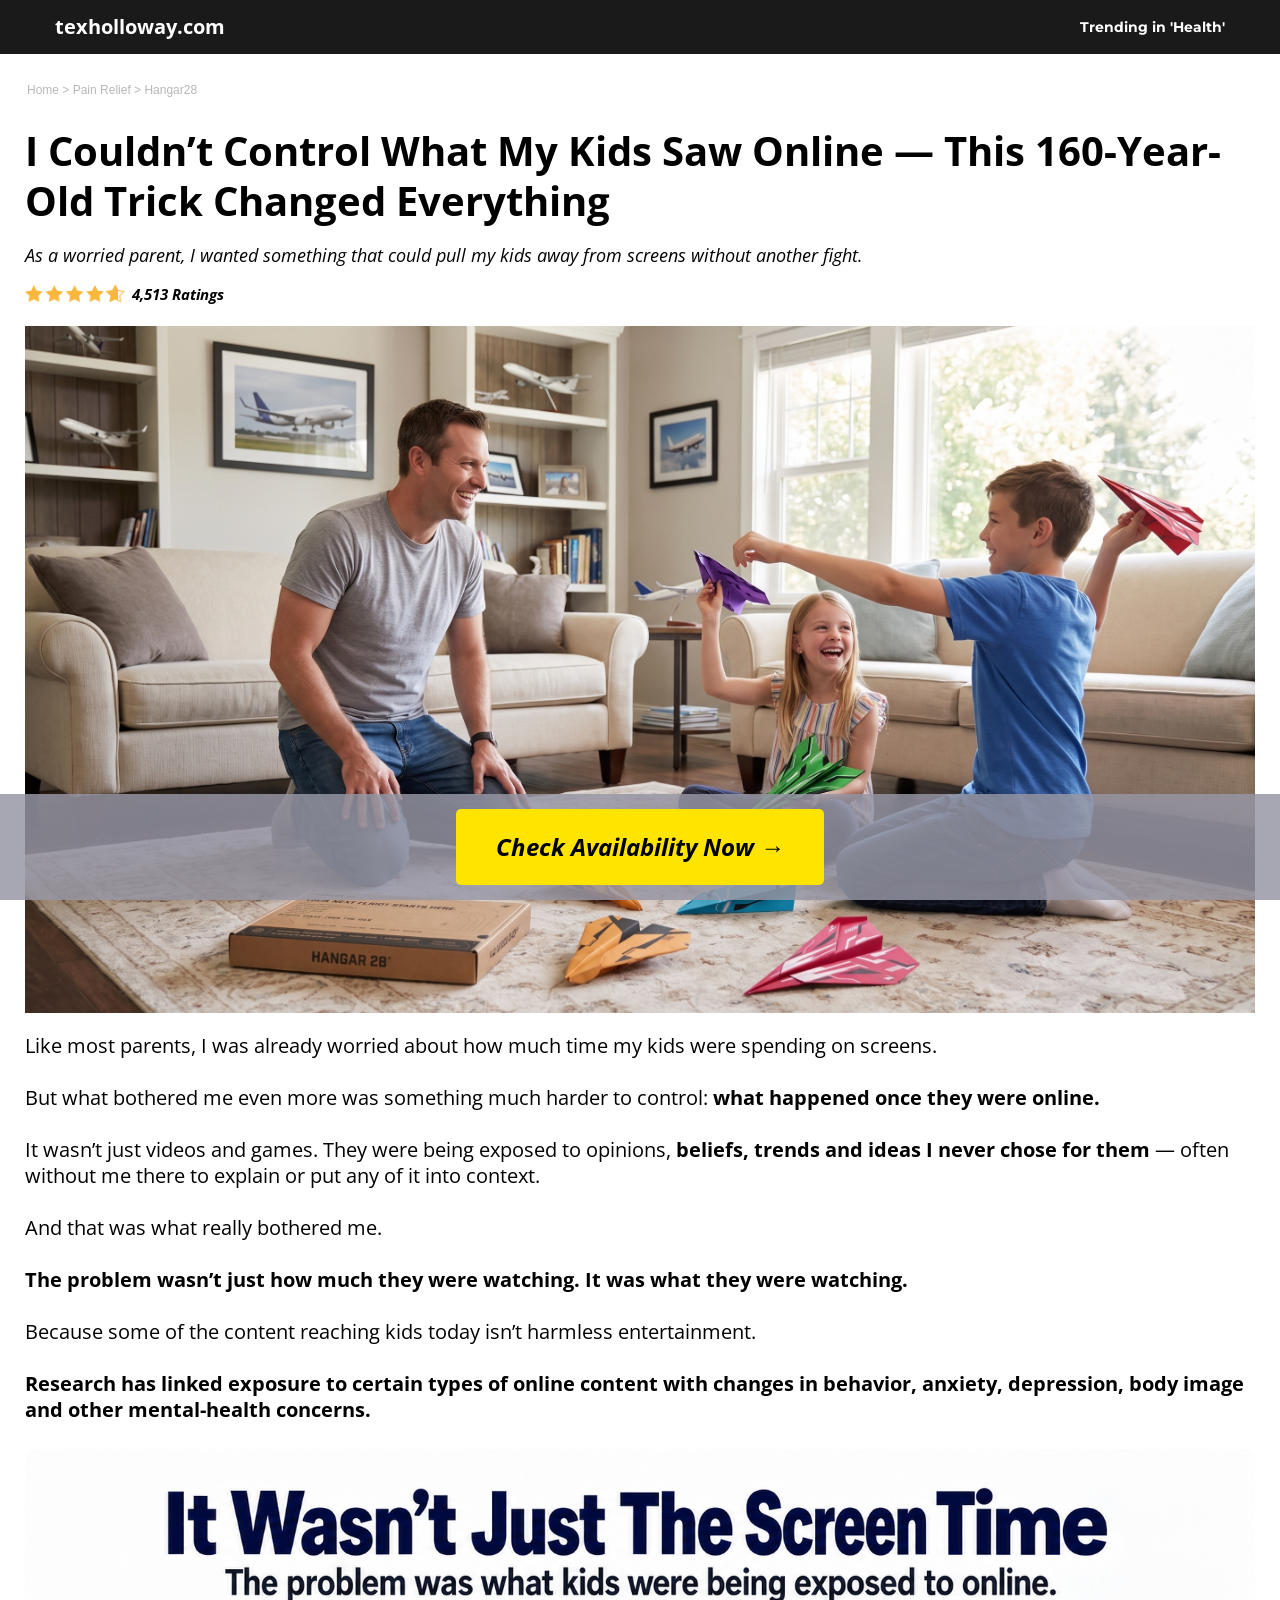
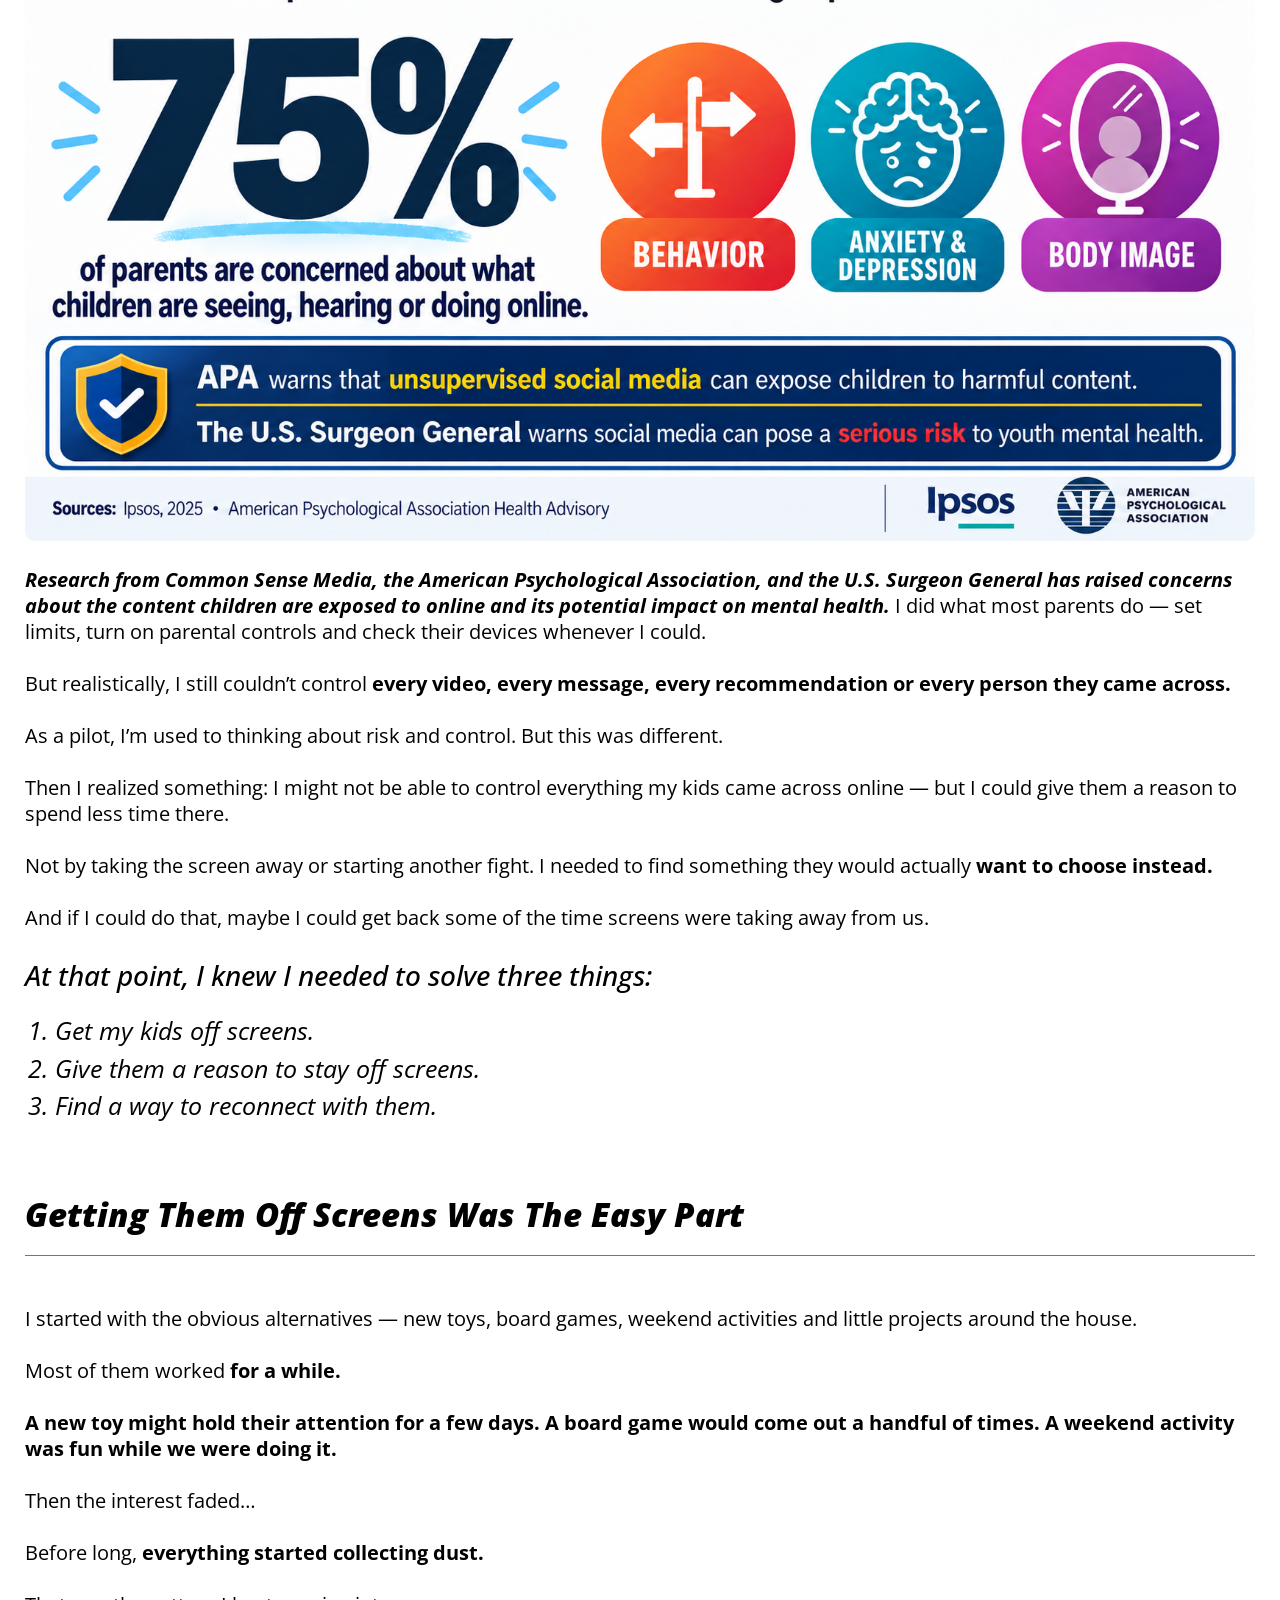
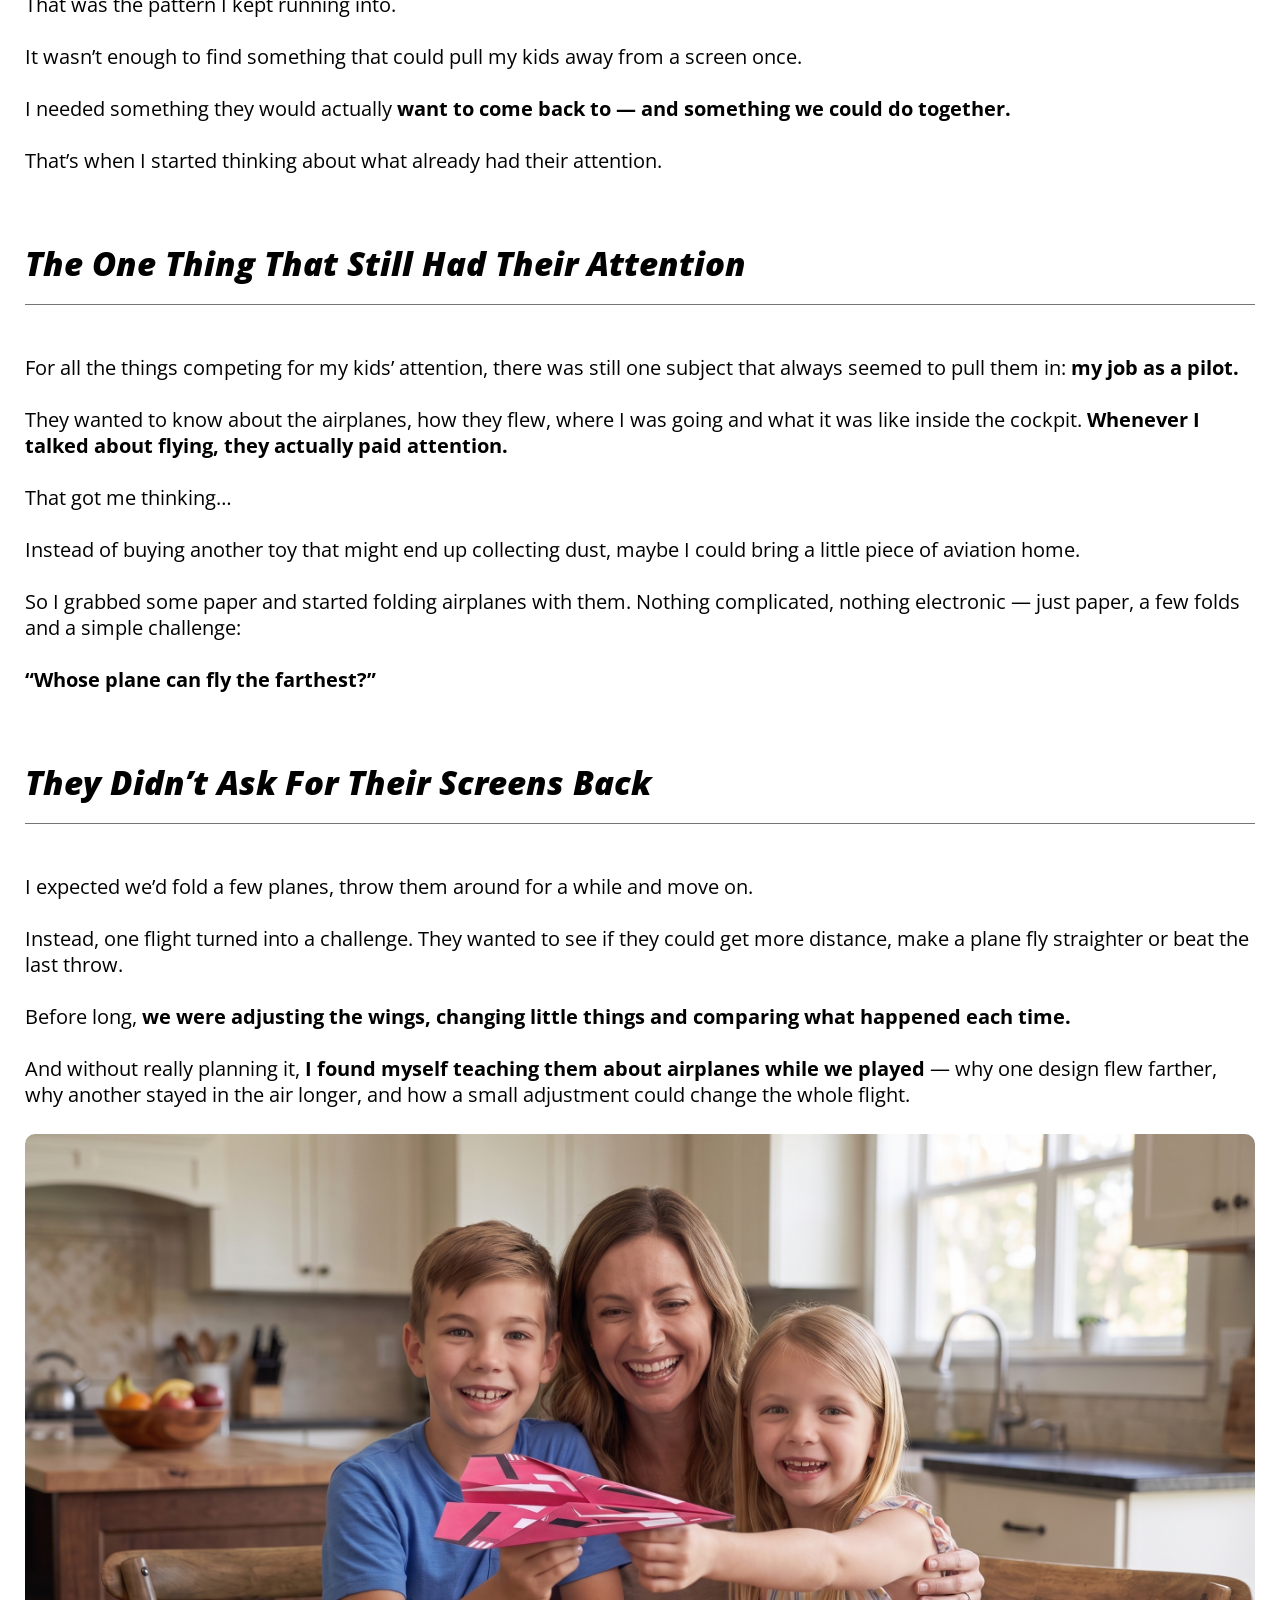
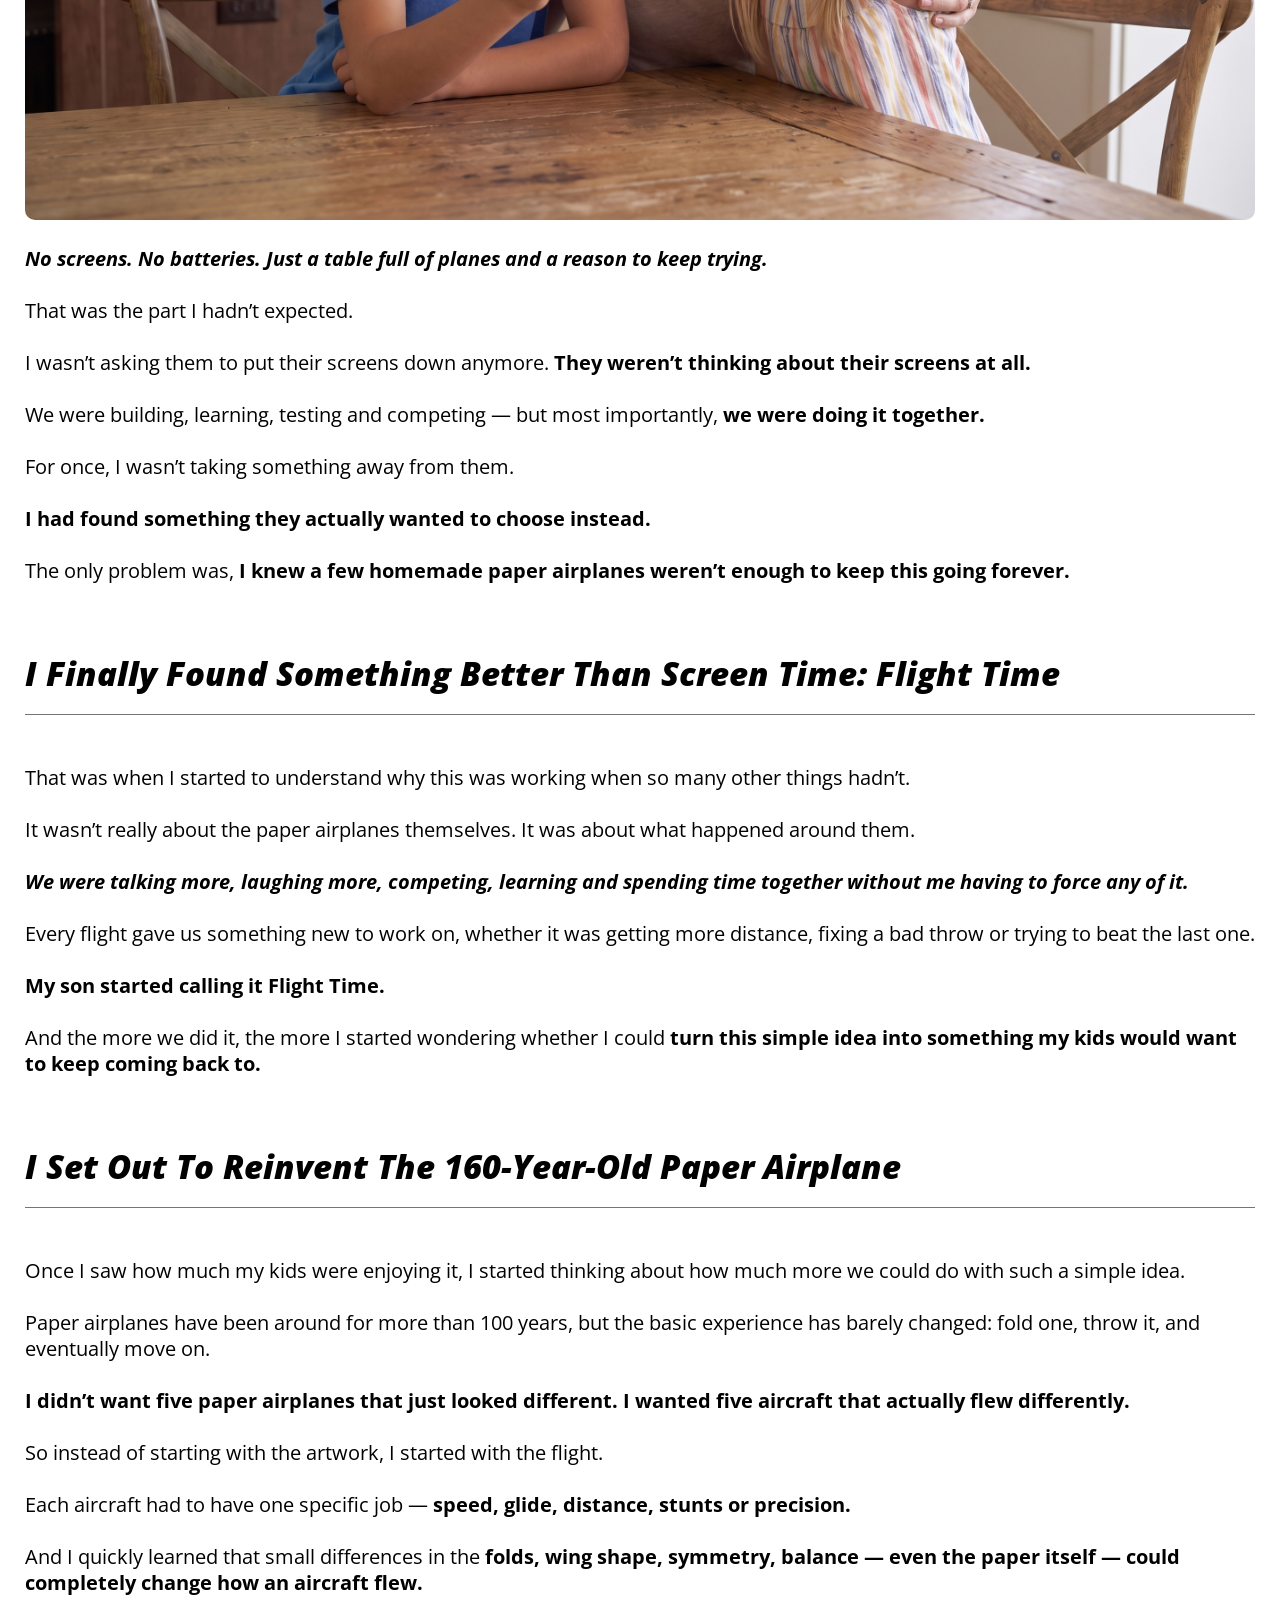
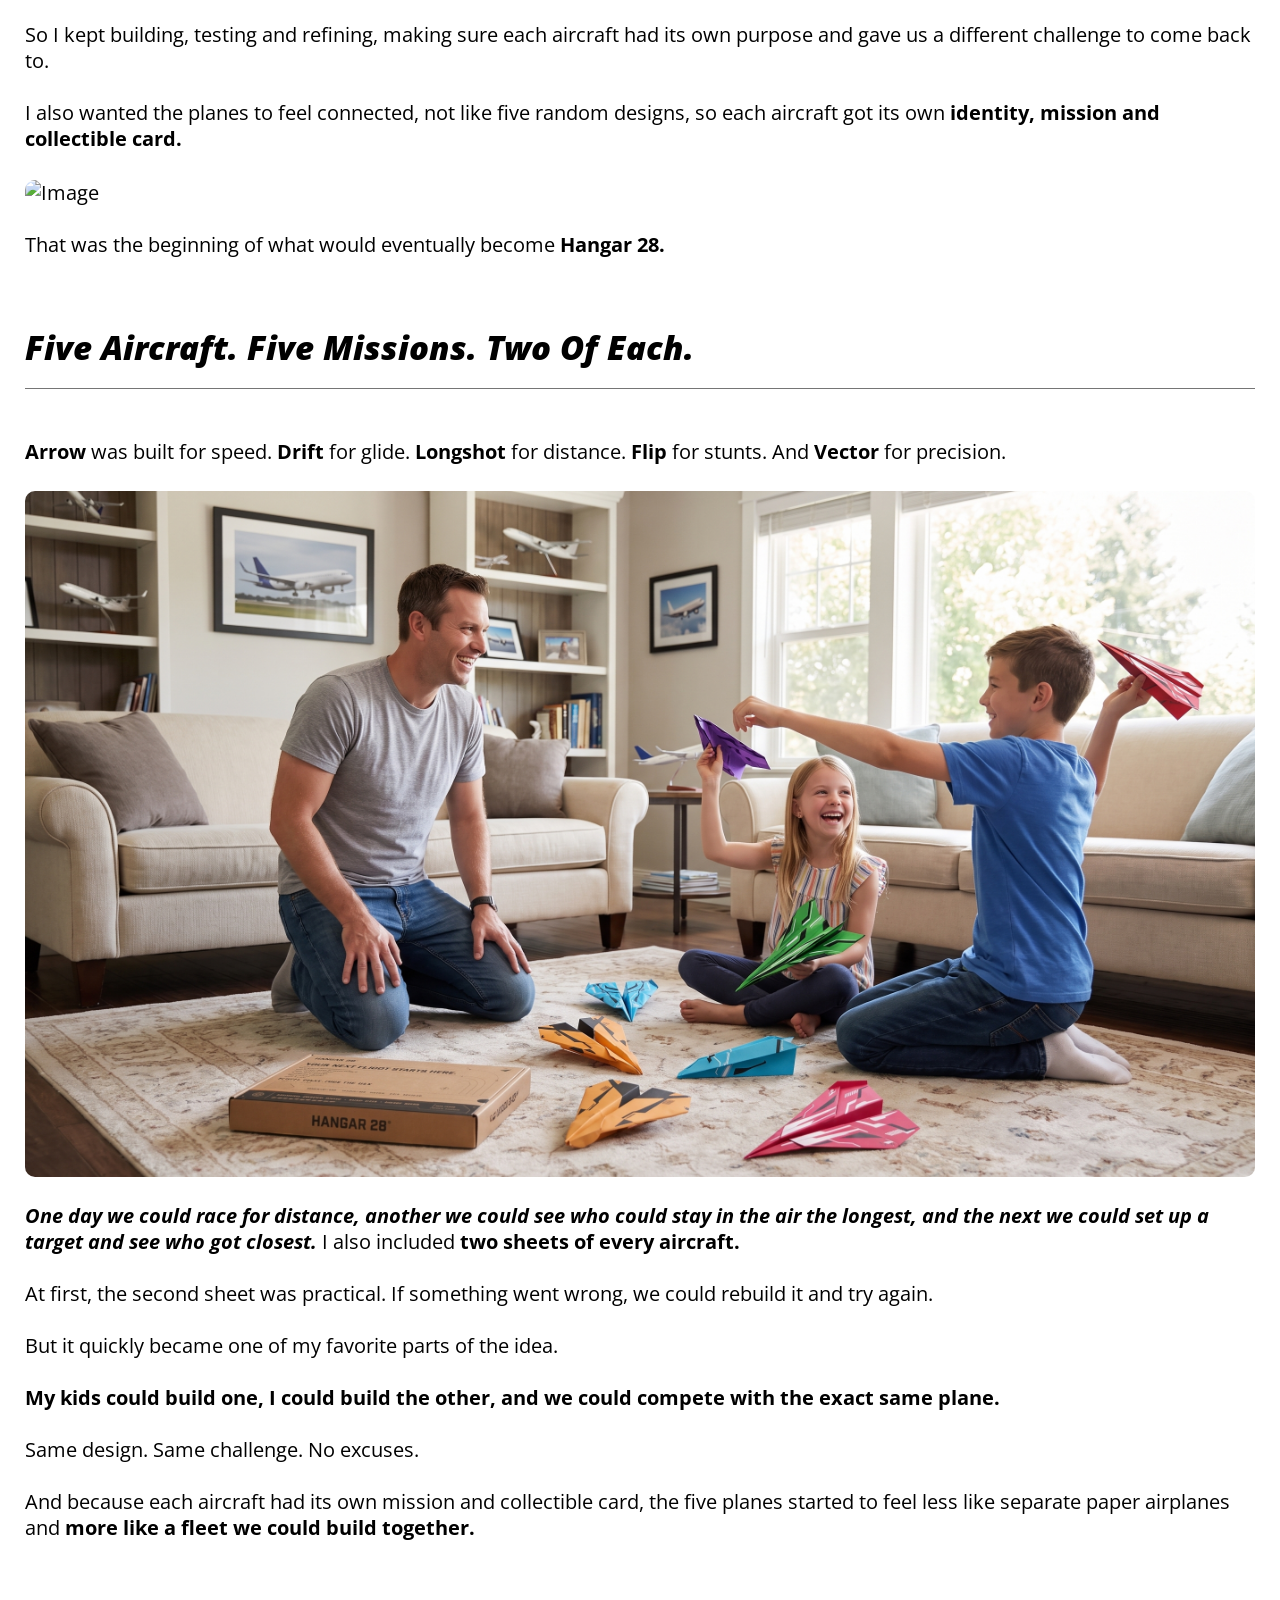
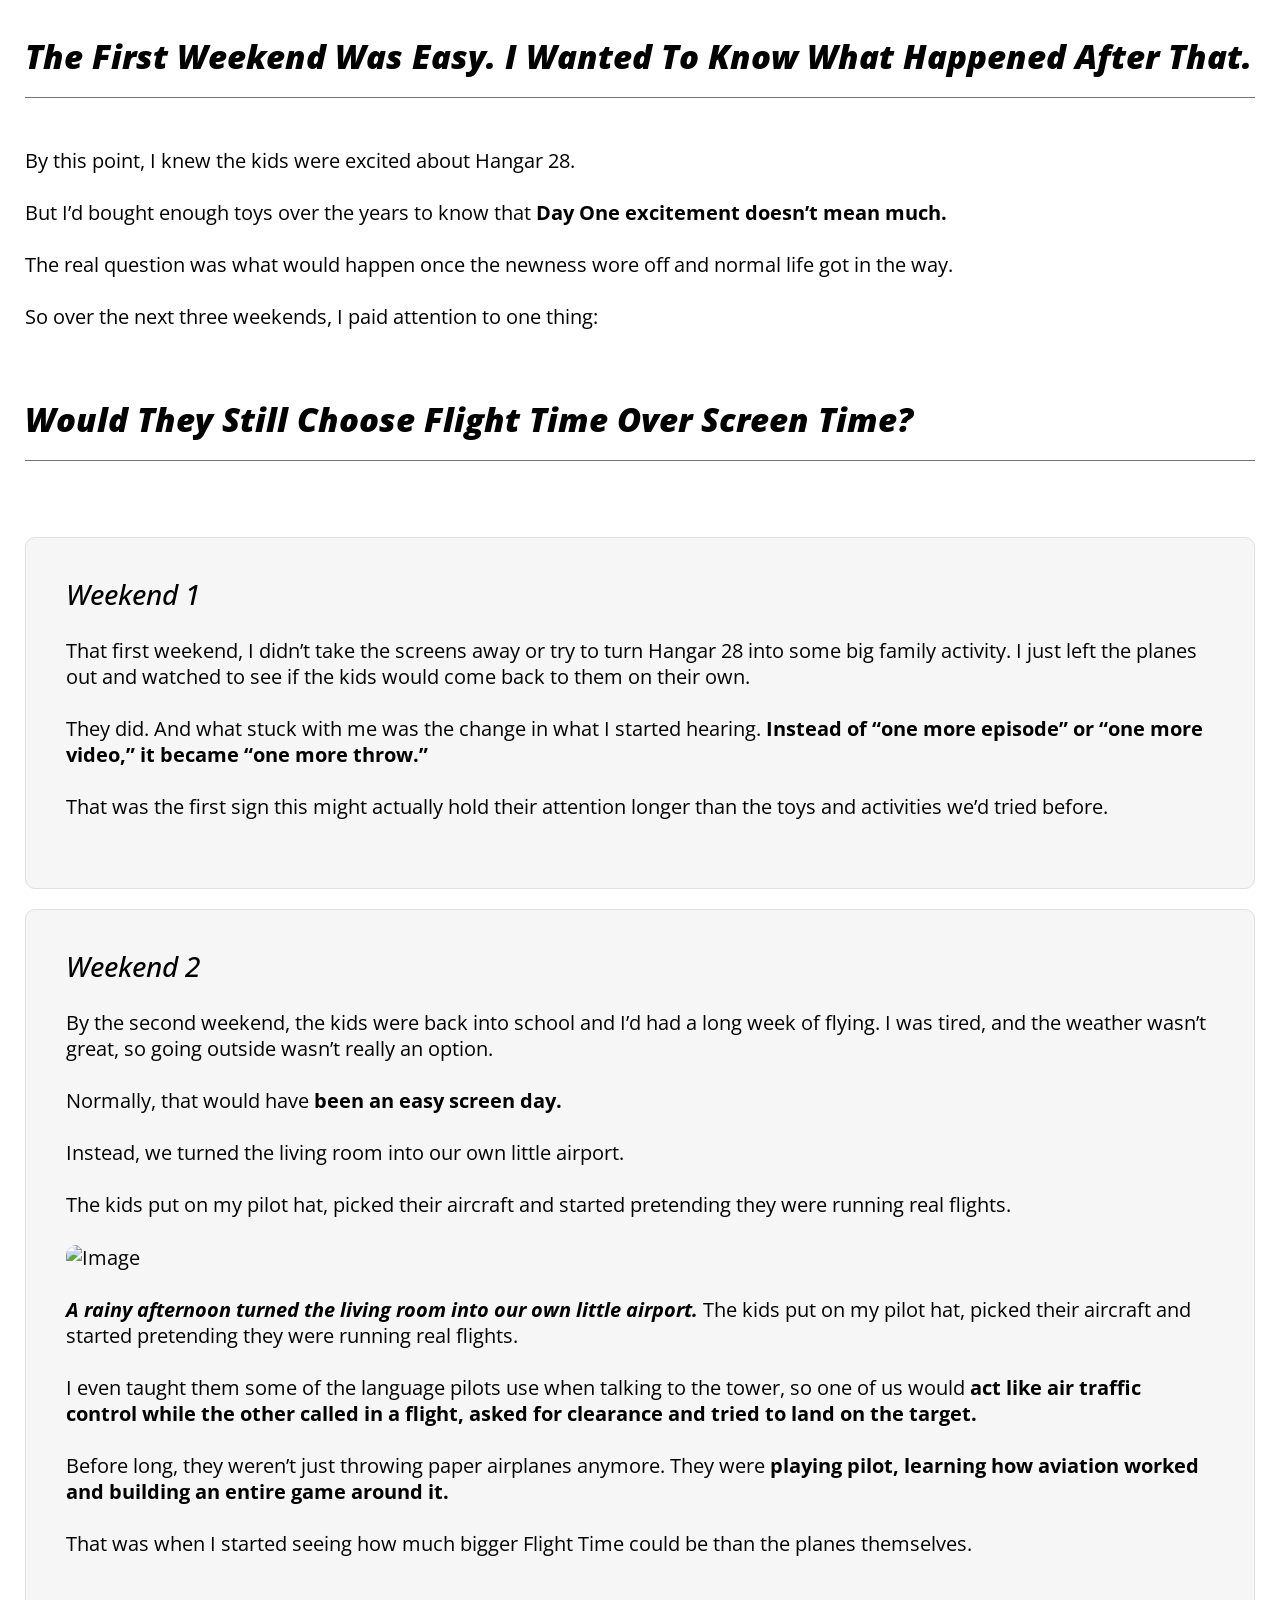
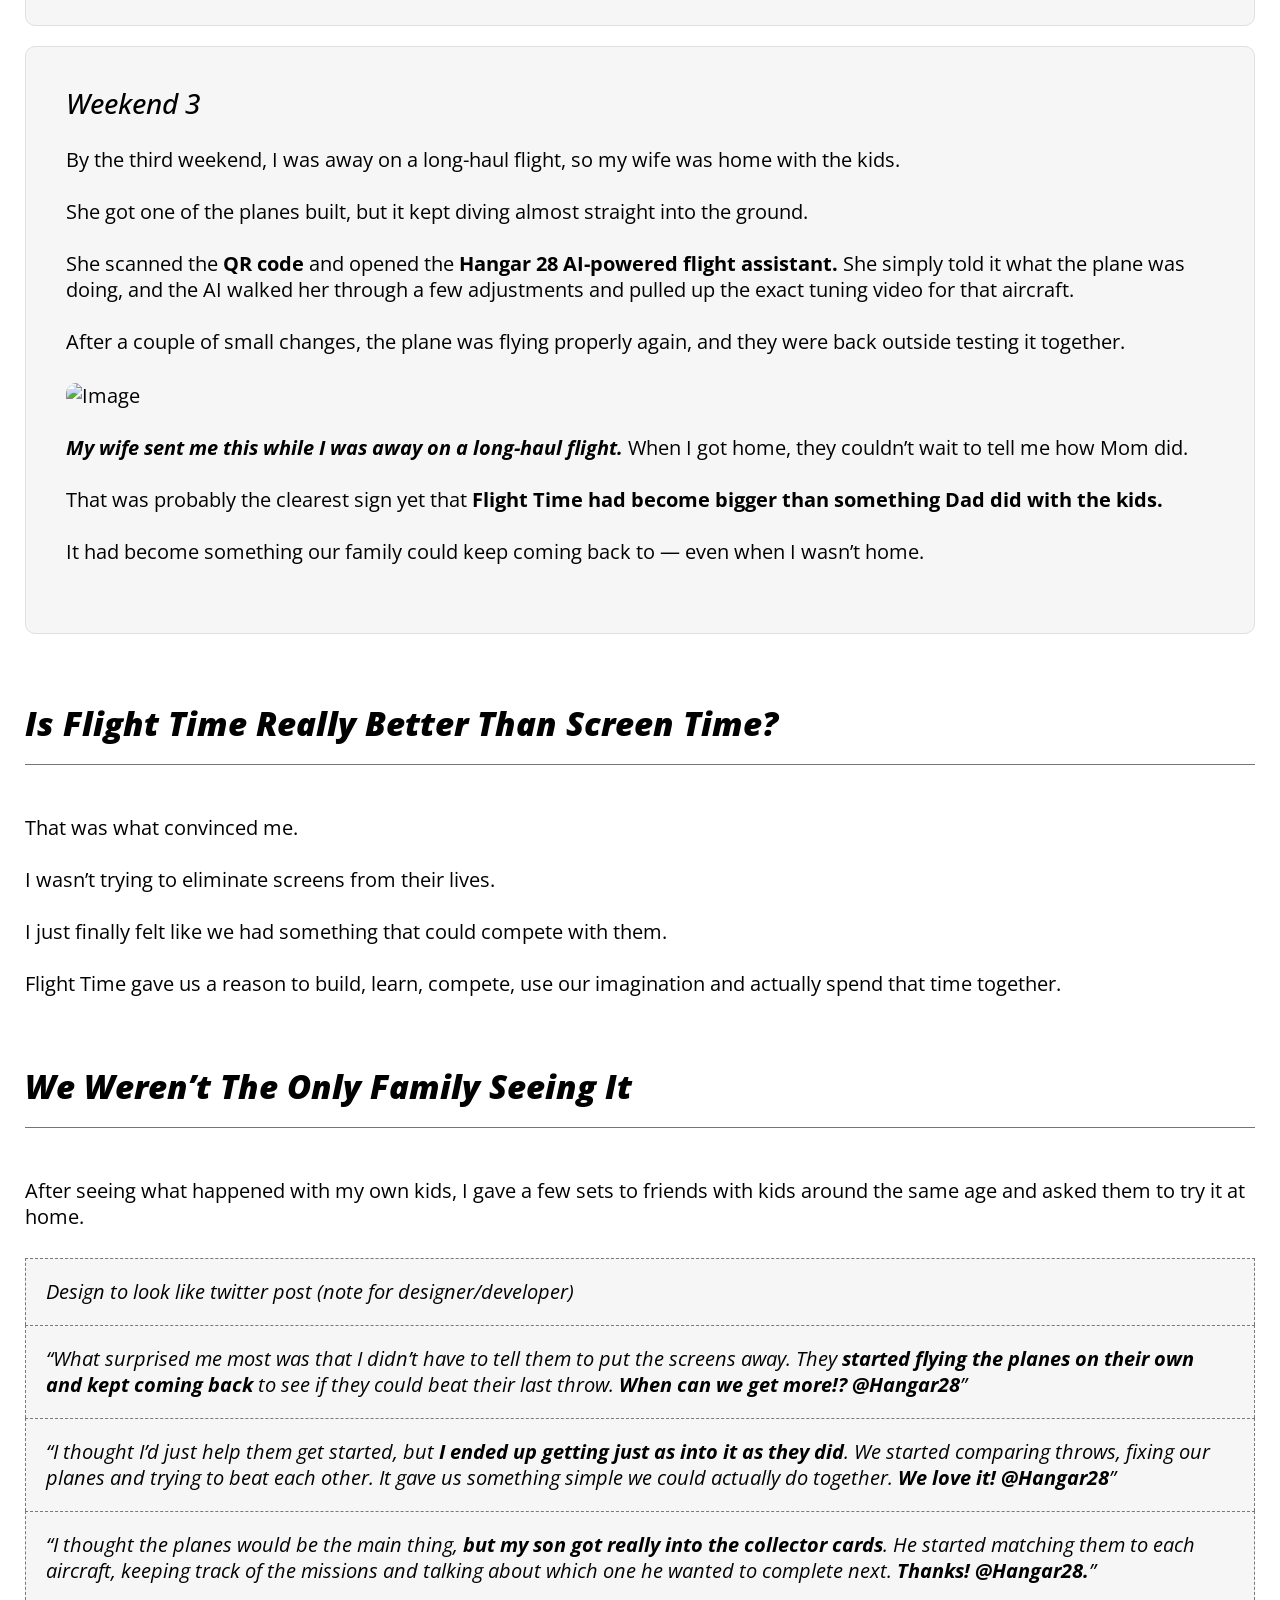
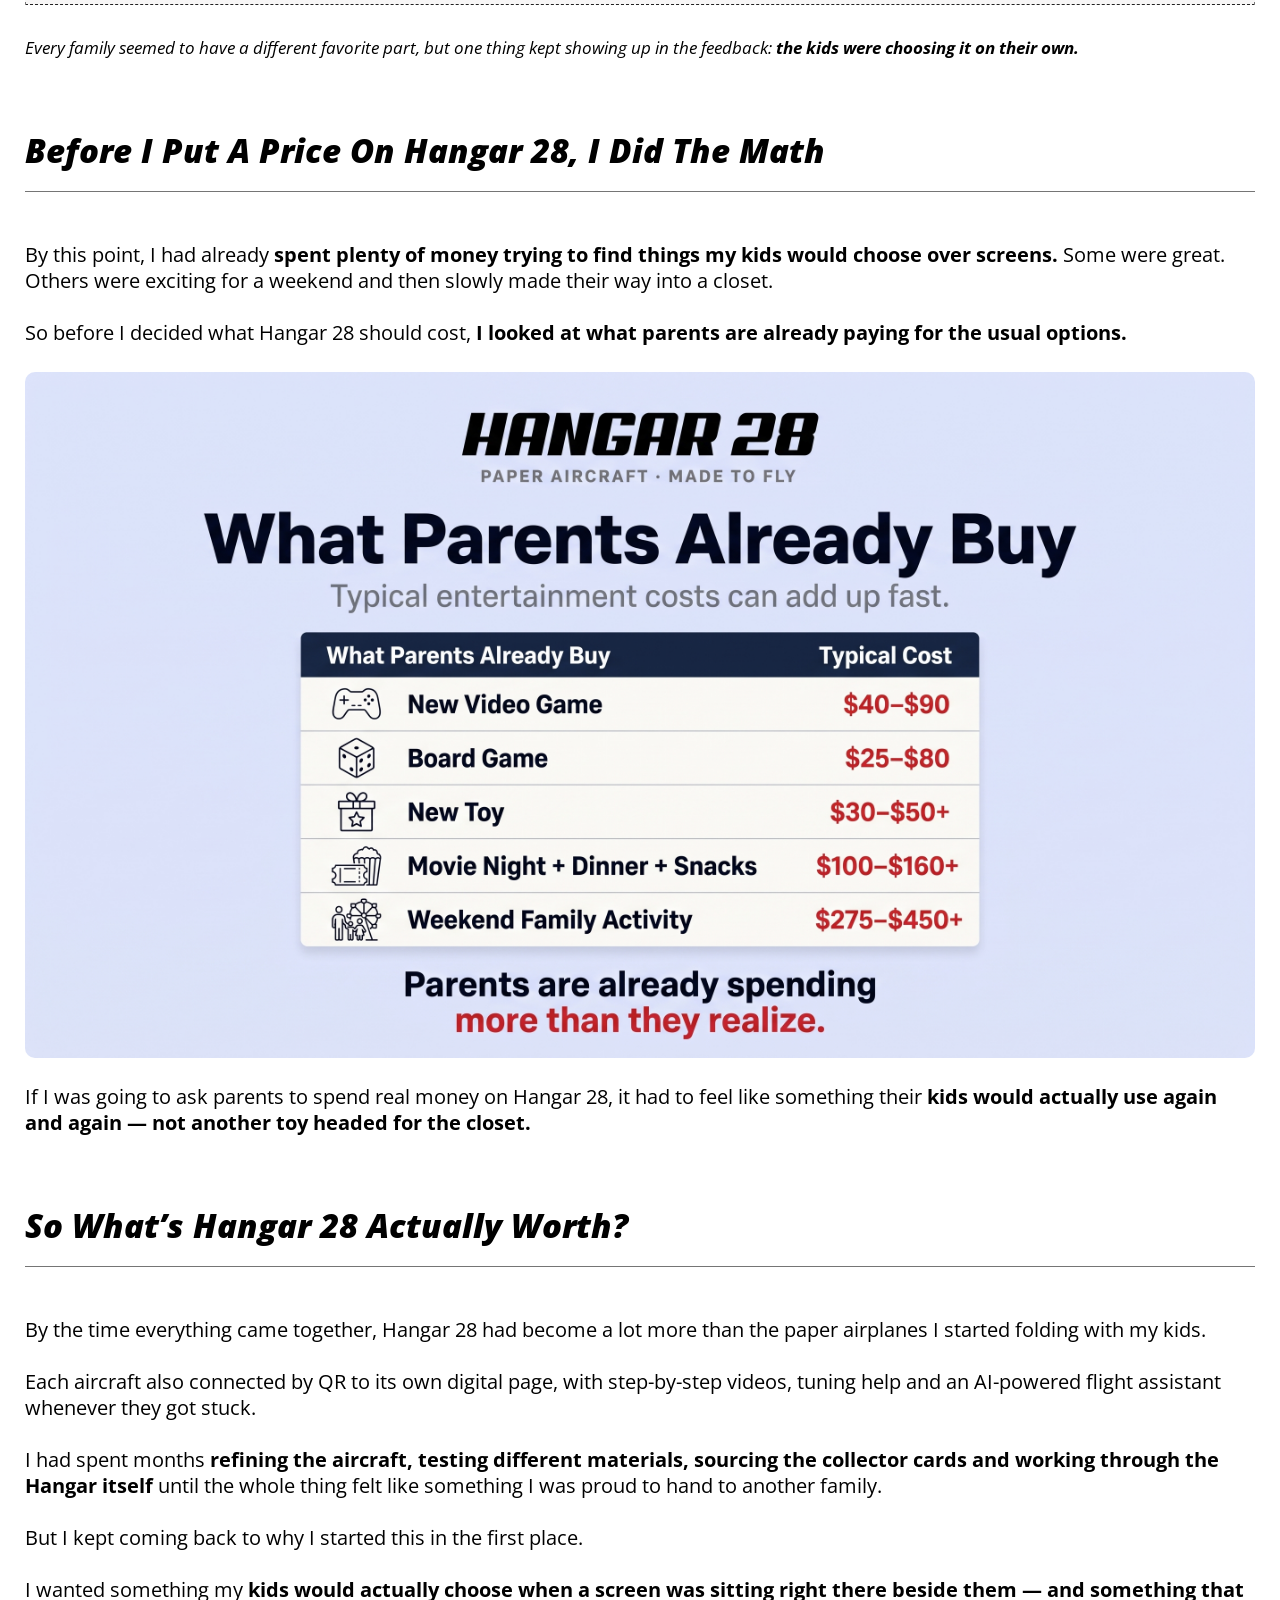
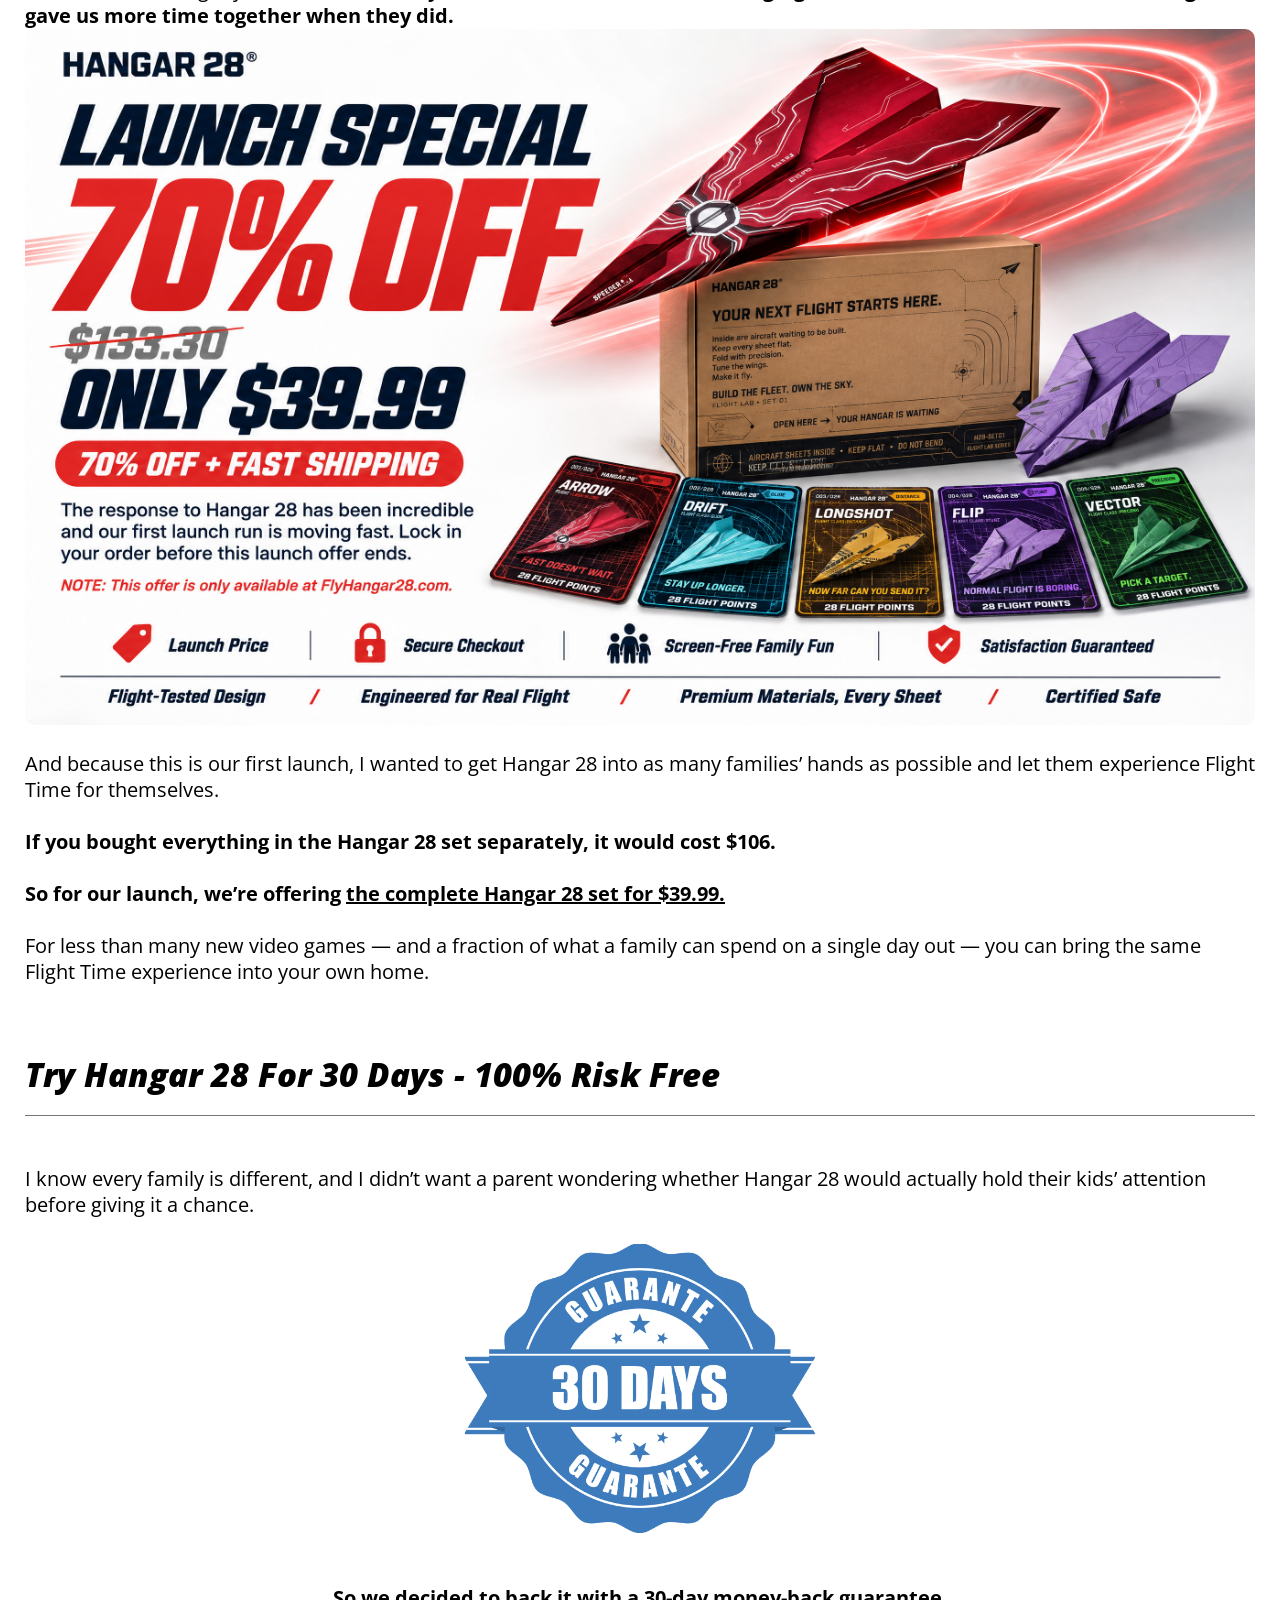
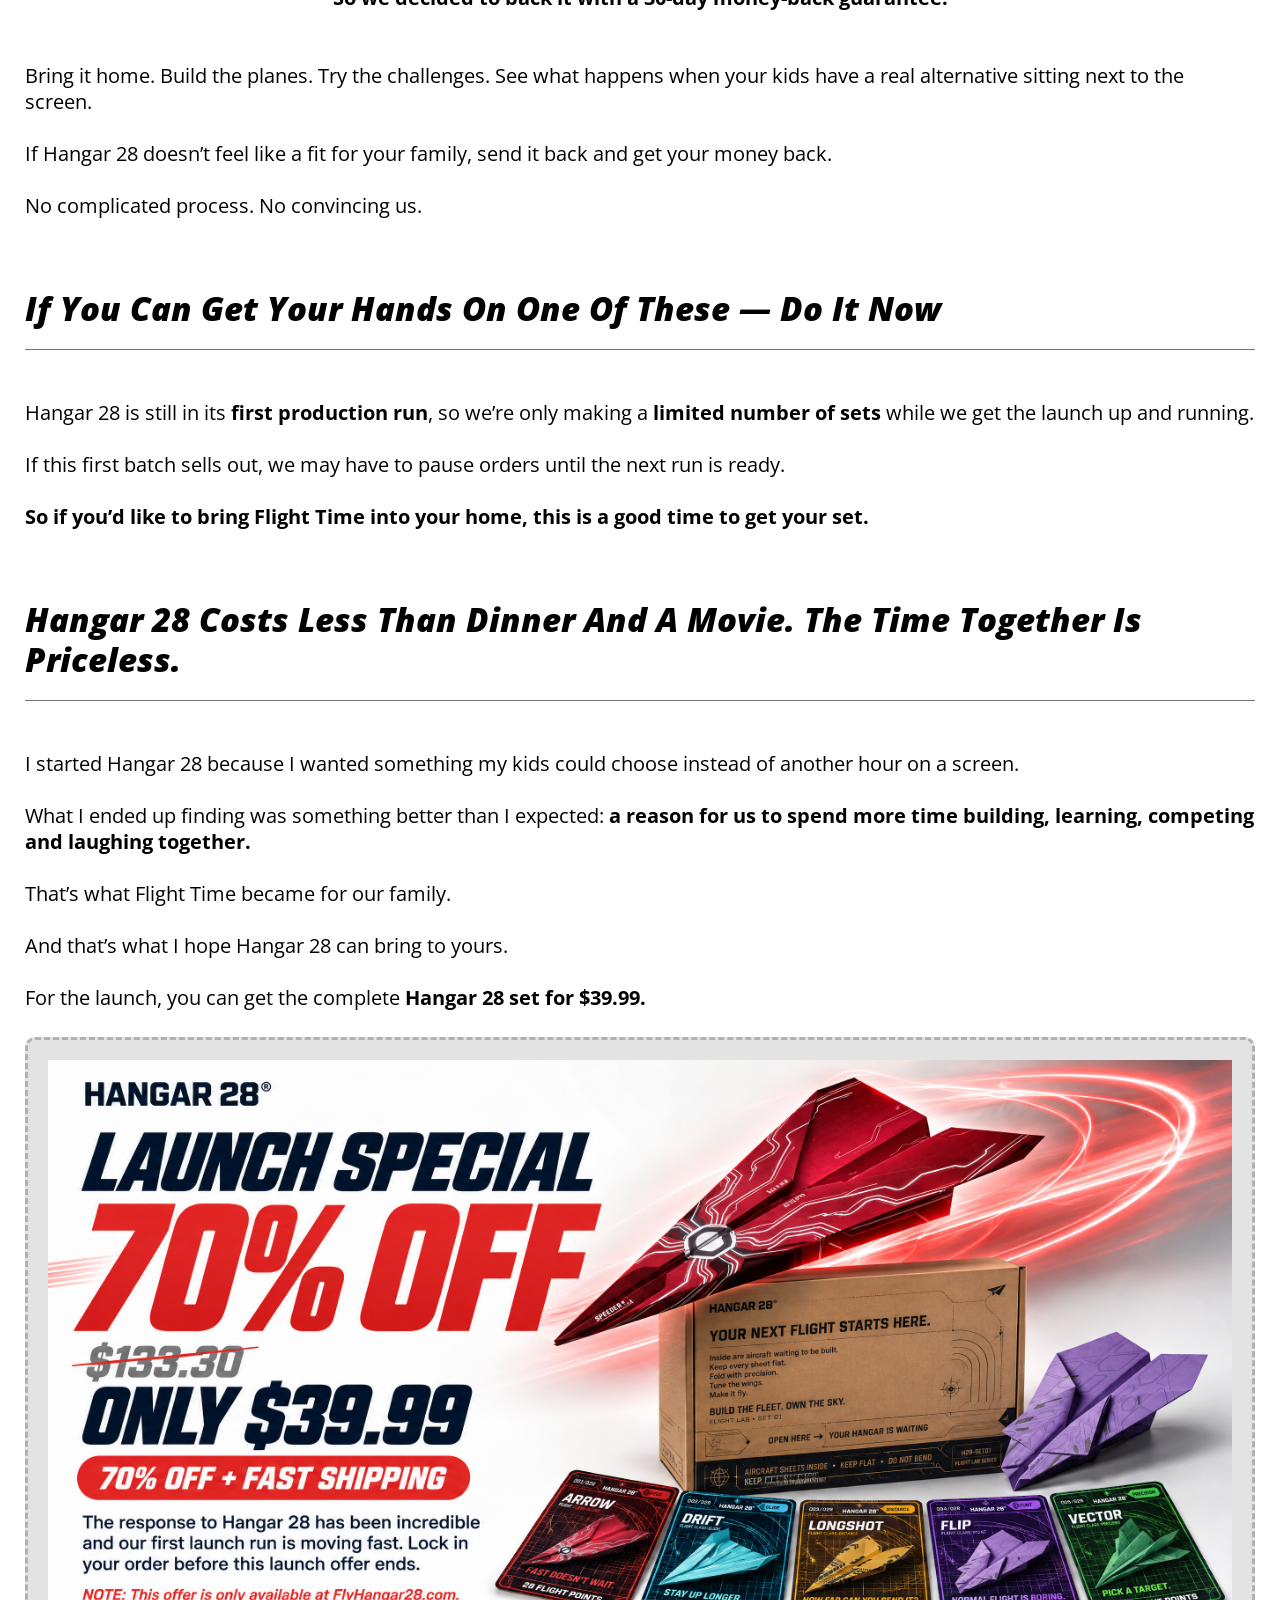
==== commit 6eb5c231: "Updated the images" ====
--- a/p/2/index.html
+++ b/p/2/index.html
@@ -75,7 +75,7 @@
                 </div>
               </div>
               <div id="i1lri">
-                <img src="images/HEADLINE PHOTO.png?ver=1.0" alt="Image" />
+                <img src="images/Headline Photo.png">
               </div>
 
               <div class="body-content">
@@ -90,7 +90,7 @@
                 Because some of the content reaching kids today isn’t harmless entertainment.<br><br>
                 <strong>Research has linked exposure to certain types of online content with changes in behavior, anxiety, depression, body image and other mental-health concerns.</strong>
                 <br><br>
-                <img src="images/70_ off.png" alt="Image"><br><br>
+                <img src="images/Final_Graphic.png" alt="Image"><br><br>
                 <strong><em>Research from Common Sense Media, the American Psychological Association, and the U.S. Surgeon General has raised concerns about the content children are exposed to online and its potential impact on mental health.</em></strong>
                 I did what most parents do — set limits, turn on parental controls and check their devices whenever I could. <br><br>
                 But realistically, I still couldn’t control <strong>every video, every message, every recommendation or every person they came across. </strong> <br><br>
